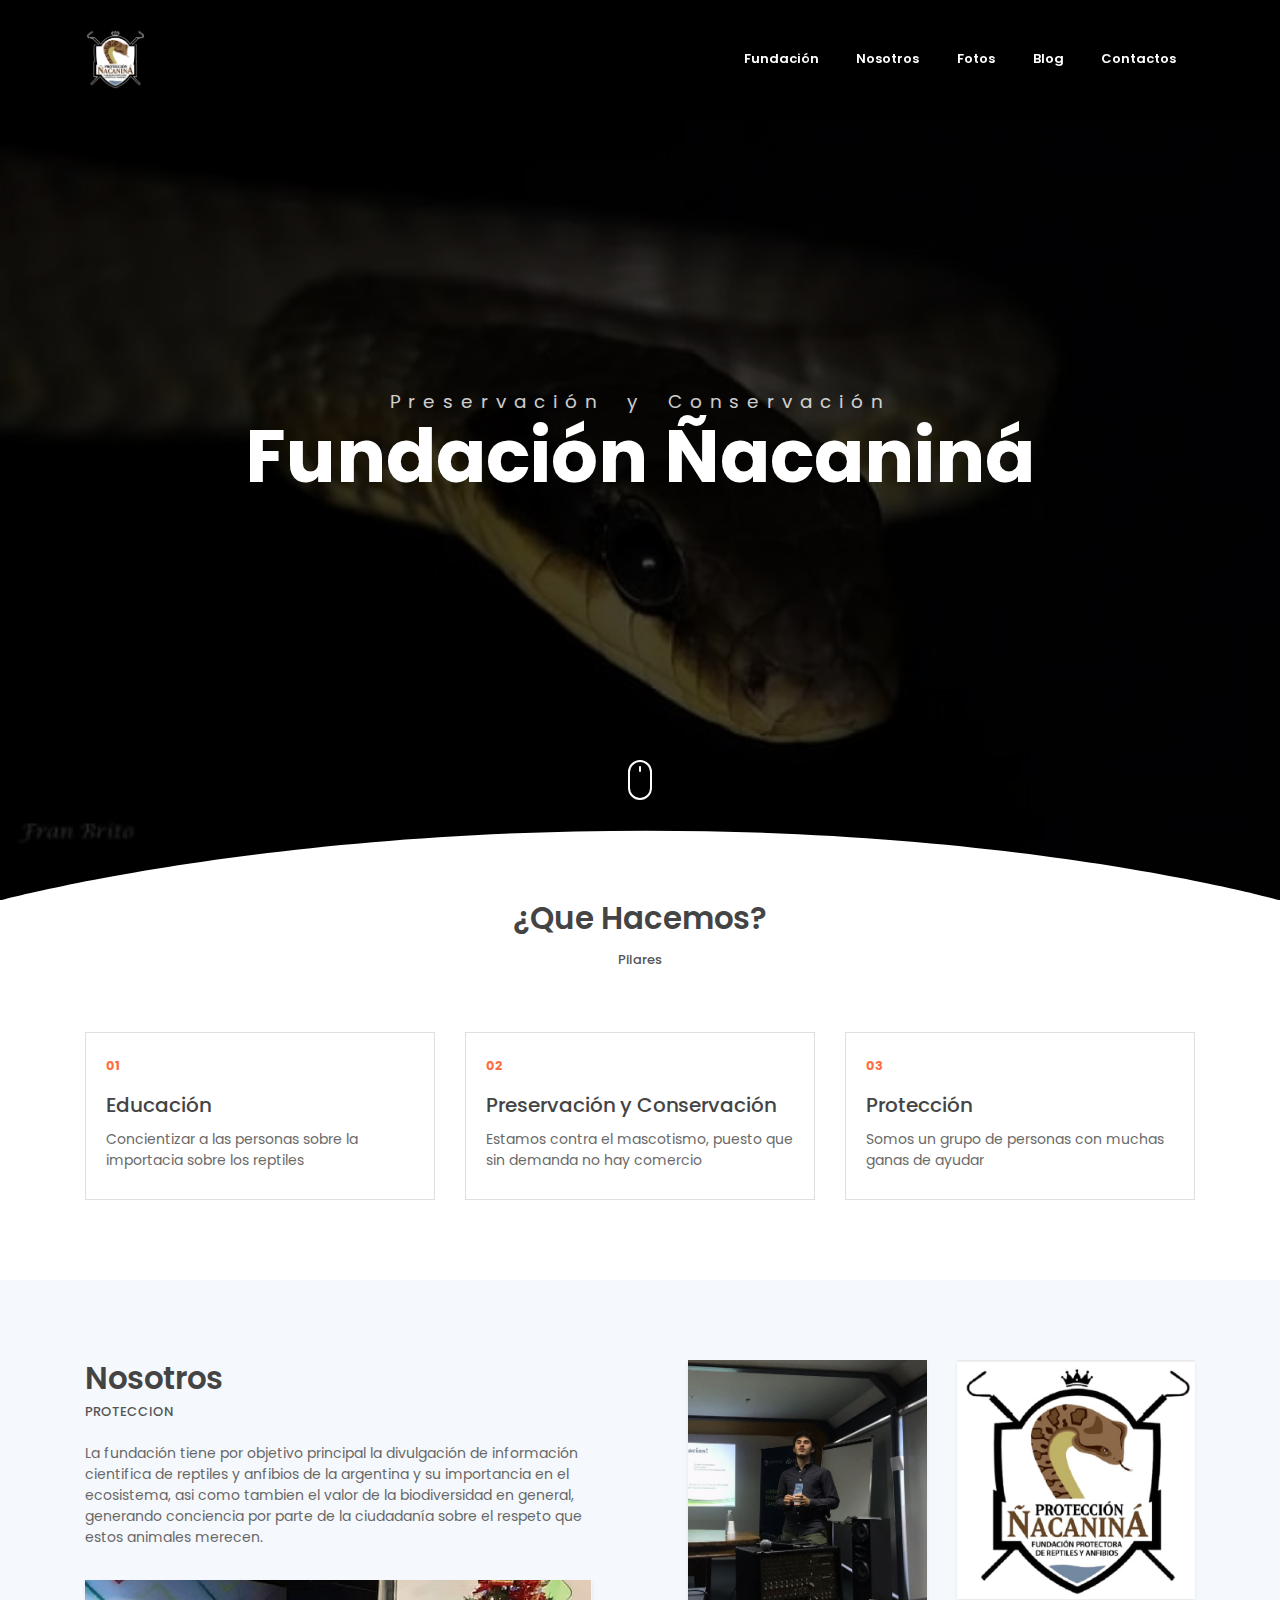
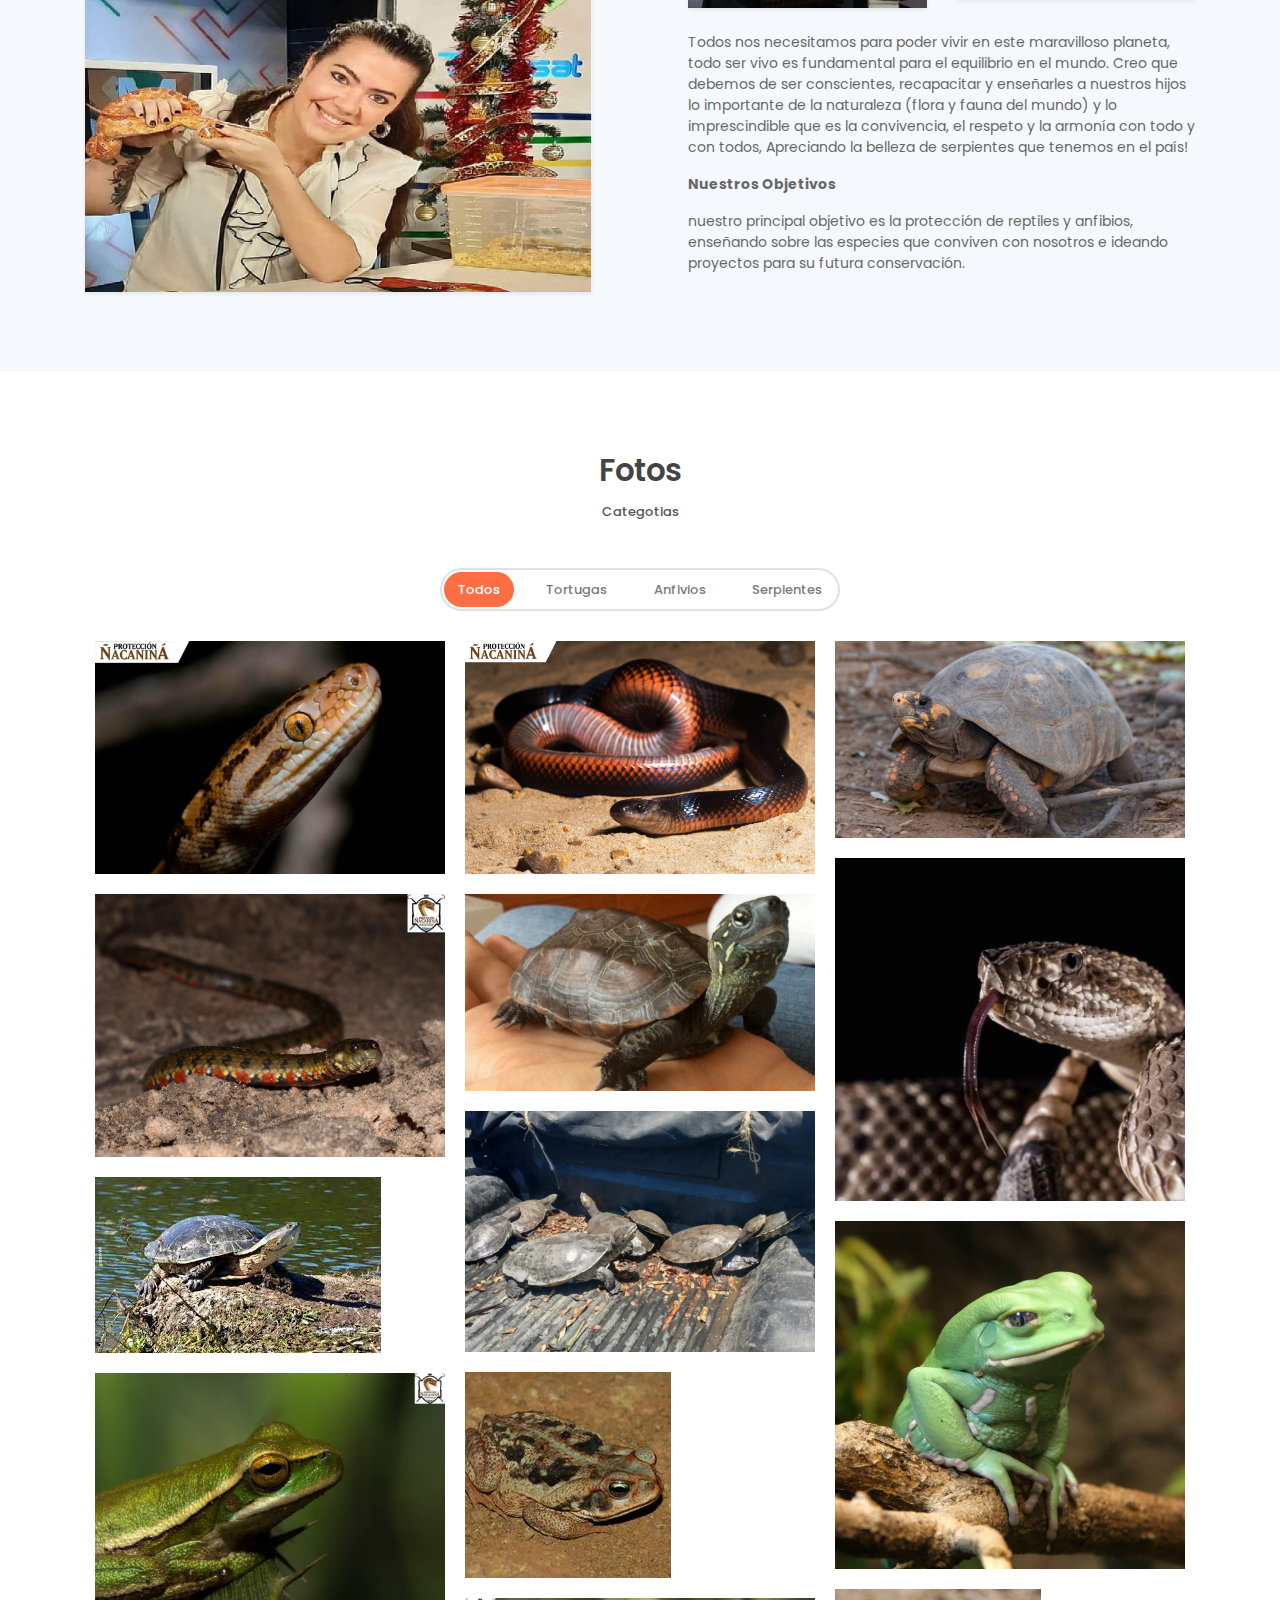
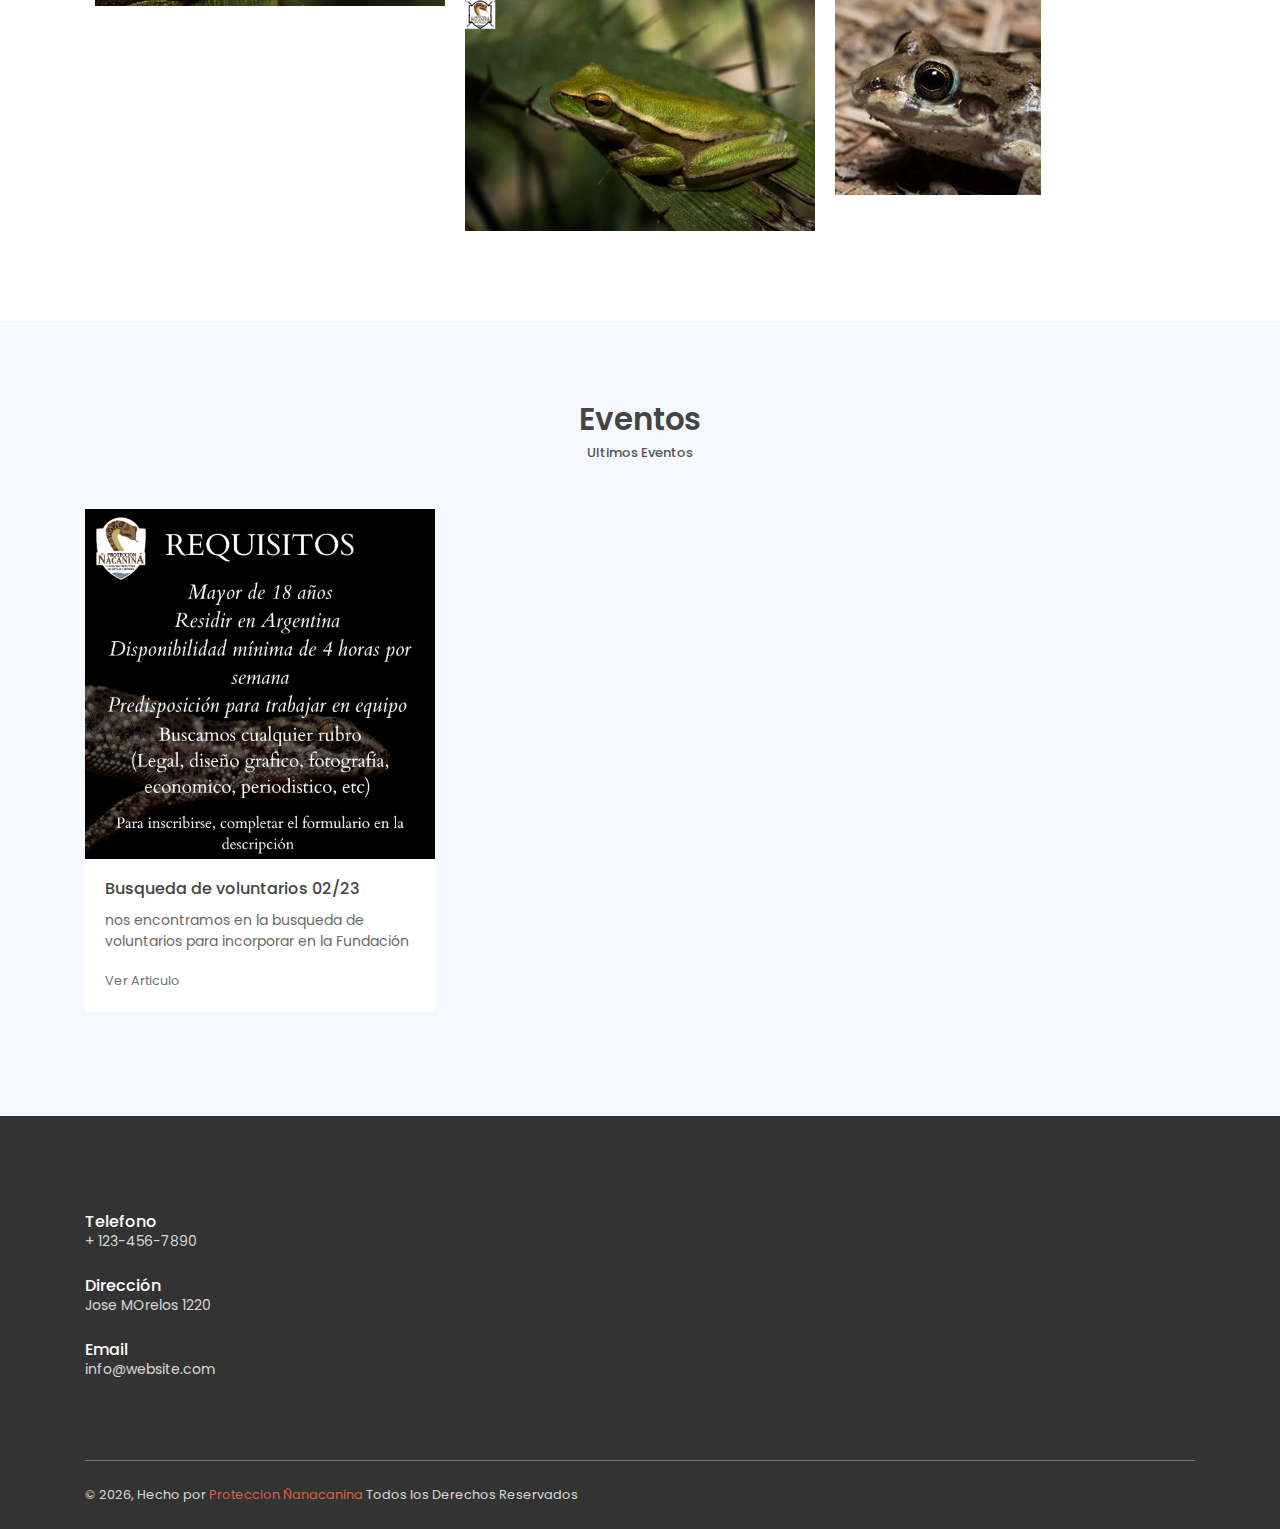
==== public_html/index.html @ 136ec4d6 "first commit" ====
<!DOCTYPE html>
<html lang="en">
<head>
	<meta charset="utf-8">
    <meta name="viewport" content="width=device-width, initial-scale=1, shrink-to-fit=no">
    <meta name="description" content="Start your development with LeadMark landing page.">
    <meta name="author" content="Devcrud">
    <title>Fundación Ñacanina</title>
    <!-- font icons -->
    <link rel="stylesheet" href="assets/vendors/themify-icons/css/themify-icons.css">
    <!-- Bootstrap + LeadMark main styles -->
	<link rel="stylesheet" href="assets/css/leadmark.css">
</head>
<body data-spy="scroll" data-target=".navbar" data-offset="40" id="home">

    <!-- page Navigation -->
    <nav class="navbar custom-navbar navbar-expand-md navbar-light fixed-top" data-spy="affix" data-offset-top="10">
        <div class="container">
            <a class="navbar-brand" href="#">
                <img src="assets/imgs/logonavbar.png" alt="" style="font-size:200px;">
            </a>
            <button class="navbar-toggler ml-auto" type="button" data-toggle="collapse" data-target="#navbarSupportedContent" aria-controls="navbarSupportedContent" aria-expanded="false" aria-label="Toggle navigation">
                <span class="navbar-toggler-icon"></span>
            </button>
            <div class="collapse navbar-collapse" id="navbarSupportedContent">
                <ul class="navbar-nav ml-auto">                     
                    <li class="nav-item">
                        <a class="nav-link" href="#service">Fundación</a>
                    </li>
                    <li class="nav-item">
                        <a class="nav-link" href="#about">Nosotros</a>
                    </li>
                    <li class="nav-item">
                        <a class="nav-link" href="#portfolio">Fotos</a>
                    </li>
                    <li class="nav-item">
                        <a class="nav-link" href="#blog">Blog</a>
                    </li>
                    <li class="nav-item">
                        <a class="nav-link" href="#contact">Contactos</a>
                    </li>
                    <!-- <li class="nav-item">
                        <a href="components.html" class="ml-4 nav-link btn btn-primary btn-sm rounded">Components</a>
                    </li> -->
                </ul>
            </div>
        </div>
    </nav>
    <!-- End Of Second Navigation -->

    <!-- Page Header -->
    <header class="header">
        <div class="overlay">
            <h1 class="subtitle">Preservación y Conservación</h1>
            <h1 class="title">Fundación Ñacaniná</h1>  
        </div>  
        <div class="shape">
            <svg viewBox="0 0 1500 200">
                <path d="m 0,240 h 1500.4828 v -71.92164 c 0,0 -286.2763,-81.79324 -743.19024,-81.79324 C 300.37862,86.28512 0,168.07836 0,168.07836 Z"/>
            </svg>
        </div>  
        <div class="mouse-icon"><div class="wheel"></div></div>
    </header>
    <!-- End Of Page Header -->

    <!-- Service Section -->
    <section  id="service" class="section pt-0">
        <div class="container">
            <h6 class="section-title text-center">¿Que Hacemos? </h6>
            <h6 class="section-subtitle text-center mb-5 pb-3">Pilares</h6>

            <div class="row">
                <div class="col-md-4">
                    <div class="card mb-4 mb-md-0">
                        <div class="card-body">
                            <small class="text-primary font-weight-bold">01</small>
                            <h5 class="card-title mt-3"> Educación <h5>
                            <p class="mb-0">Concientizar a las personas sobre la importacia sobre los reptiles</p>
                        </div>
                    </div>
                </div>
                <div class="col-md-4">
                    <div class="card mb-4 mb-md-0">
                        <div class="card-body">
                            <small class="text-primary font-weight-bold">02</small>
                            <h5 class="card-title mt-3">Preservación y Conservación<h5>
                            <p class="mb-0">Estamos contra el mascotismo, puesto que sin demanda no hay comercio</p>
                        </div>
                    </div>
                </div>
                <div class="col-md-4">
                    <div class="card mb-4 mb-md-0">
                        <div class="card-body">
                            <small class="text-primary font-weight-bold">03</small>
                            <h5 class="card-title mt-3">Protección<h5>
                            <p class="mb-0">Somos un grupo de personas con muchas ganas de ayudar</p>
                        </div>
                    </div>
                </div>              
            </div>
        </div>
    </section>
    <!-- End OF Service Section -->

    <!-- About Section -->
    <section class="section" id="about">
        <div class="container">
            <div class="row justify-content-between">
                <div class="col-md-6 pr-md-5 mb-4 mb-md-0">
                    <h6 class="section-title mb-0">Nosotros</h6>
                    <h6 class="section-subtitle mb-4">PROTECCION</h6>
                    <p >La fundación tiene por objetivo principal la divulgación de información cientifica de reptiles y anfibios de la argentina y su importancia en el ecosistema, asi como tambien el valor de la biodiversidad en general, generando conciencia por parte de la ciudadanía sobre el respeto que estos animales merecen. </p>
                    <img src="assets/imgs/1.png" alt="" class="w-100 mt-3 shadow-sm">
                </div>
                <div class="col-md-6 pl-md-5">
                    <div class="row">
                        <div class="col-6">
                            <img src="assets/imgs/2.png" alt="" class="w-100 shadow-sm">
                        </div>
                        <div class="col-6">
                            <img src="assets/imgs/3.jpg" alt="" class="w-100 shadow-sm">
                        </div>
                        <div class="col-12 mt-4">
                            <p>Todos nos necesitamos para poder vivir en este maravilloso planeta, todo ser vivo es fundamental para el equilibrio en el mundo. Creo que debemos de ser conscientes, recapacitar y enseñarles a nuestros hijos lo importante de la naturaleza (flora y fauna del mundo) y lo imprescindible que es la convivencia, el respeto y la armonía con todo y con todos, Apreciando la belleza de serpientes que tenemos en el país! </p>
                            <p><b>Nuestros Objetivos</b><br>
                            </p>
                            <p>nuestro principal objetivo es la protección de reptiles y anfibios, enseñando sobre las especies que conviven con nosotros e ideando proyectos para su futura conservación.</p>
                        </div>
                    </div>
                </div>
            </div>              
        </div>
    </section>
    <!-- End OF About Section -->

    <!-- Portfolio Section -->
    <section id="portfolio" class="section portfolio-section">
        <div class="container">
            <h6 class="section-title text-center">Fotos</h6>
            <h6 class="section-subtitle mb-5 text-center">Categotias</h6>
            <div class="filters">
                <a href="#" data-filter=".new" class="active">
                    Todos
                </a>
                <a href="#" data-filter=".advertising">
                    Tortugas
                </a>
                <a href="#" data-filter=".branding">
                    Anfivios
                </a>
                <a href="#" data-filter=".serpientes">
                    Serpientes
                </a>
            </div>
            <div class="portfolio-container"> 
                <div class="col-md-6 col-lg-4 serpientes new">
                    <div class="portfolio-item">
                        <img src="assets/imgs/web-1.jpg" class="img-fluid" alt="Download free bootstrap 4 admin dashboard, free boootstrap 4 templates">
                        <div class="content-holder">
                            <a class="img-popup" href="assets/imgs/web-1.jpg"></a>
                            <div class="text-holder">
                                <h6 class="title">Nombre</h6>
                                <p class="subtitle">Breve Descripción</p>
                            </div>
                        </div>   
                    </div>             
                </div>
                <div class="col-md-6 col-lg-4 serpientes new">
                    <div class="portfolio-item">
                        <img src="assets/imgs/web-2.jpg" class="img-fluid" alt="Download free bootstrap 4 admin dashboard, free boootstrap 4 templates">
                        <div class="content-holder">
                            <a class="img-popup" href="assets/imgs/web-2.jpg"></a>
                            <div class="text-holder">
                                <h6 class="title">Nombre</h6>
                                <p class="subtitle">Breve Descripción</p>
                            </div>
                        </div> 
                    </div>                         
                </div>
                <div class="col-md-6 col-lg-4 advertising new">
                    <div class="portfolio-item">
                        <img src="assets/imgs/advertising-2.jpg" class="img-fluid" alt="Download free bootstrap 4 admin dashboard, free boootstrap 4 templates">                         
                        <div class="content-holder">
                            <a class="img-popup" href="assets/imgs/advertising-2.jpg"></a>
                            <div class="text-holder">
                                <h6 class="title">Nombre</h6>
                                <p class="subtitle">Breve Descripción</p>
                            </div>
                        </div>    
                    </div>              
                </div> 
                <div class="col-md-6 col-lg-4 serpientes new">
                    <div class="portfolio-item">
                        <img src="assets/imgs/web-4.jpg" class="img-fluid" alt="Download free bootstrap 4 admin dashboard, free boootstrap 4 templates">
                        <div class="content-holder">
                            <a class="img-popup" href="assets/imgs/web-4.jpg"></a>
                            <div class="text-holder">
                                <h6 class="title">Nombre</h6>
                                <p class="subtitle">Breve Descripcion</p>
                            </div>
                        </div>
                    </div>                                                     
                </div>

                <div class="col-md-6 col-lg-4 advertising new"> 
                    <div class="portfolio-item">
                        <img src="assets/imgs/advertising-1.jpg" class="img-fluid" alt="Download free bootstrap 4 admin dashboard, free boootstrap 4 templates">                               
                        <div class="content-holder">
                            <a class="img-popup" href="assets/imgs/advertising-1.jpg"></a>
                            <div class="text-holder">
                                <h6 class="title">Nombre</h6>
                                <p class="subtitle">Breve Descripcion</p>
                            </div>
                        </div>
                    </div>                                                       
                </div> 
                <div class="col-md-6 col-lg-4 serpientes new">
                    <div class="portfolio-item">
                        <img src="assets/imgs/web-3.jpg" class="img-fluid" alt="Download free bootstrap 4 admin dashboard, free boootstrap 4 templates">  
                       <div class="content-holder">
                            <a class="img-popup" href="assets/imgs/web-3.jpg"></a>
                            <div class="text-holder">
                                <h6 class="title">Nombre</h6>
                                <p class="subtitle">Breve Descripcion</p>
                            </div>
                        </div>
                    </div>                                                     
                </div>
                <div class="col-md-6 col-lg-4 advertising new">
                    <div class="portfolio-item">
                        <img src="assets/imgs/advertising-3.jpg" class="img-fluid" alt="Download free bootstrap 4 admin dashboard, free boootstrap 4 templates">       
                       <div class="content-holder">
                            <a class="img-popup" href="assets/imgs/advertising-3.jpg"></a>
                            <div class="text-holder">
                                <h6 class="title">Nombre</h6>
                                <p class="subtitle">Breve Descripcion</p>
                            </div>
                        </div>
                    </div>                                                       
                </div> 
                <div class="col-md-6 col-lg-4 advertising new"> 
                    <div class="portfolio-item">
                        <img src="assets/imgs/advertising-4.jpg" class="img-fluid" alt="Download free bootstrap 4 admin dashboard, free boootstrap 4 templates">            
                        <div class="content-holder">
                            <a class="img-popup" href="assets/imgs/advertising-4.jpg"></a>
                            <div class="text-holder">
                                <h6 class="title">Nombre</h6>
                                <p class="subtitle">Breve Descripcion</p>
                            </div>
                        </div>
                    </div>
                            
                </div> 
                <div class="col-md-6 col-lg-4 branding new">
                    <div class="portfolio-item">
                        <img src="assets/imgs/branding-1.jpg" class="img-fluid" alt="Download free bootstrap 4 admin dashboard, free boootstrap 4 templates">                        
                        <div class="content-holder">
                            <a class="img-popup" href="assets/imgs/branding-1.jpg"></a>
                            <div class="text-holder">
                                <h6 class="title">Nombre</h6>
                                <p class="subtitle">Breve Descripcion</p>
                            </div>
                        </div> 
                    </div>
                </div> 
                <div class="col-md-6 col-lg-4 branding new">
                    <div class="portfolio-item">
                        <img src="assets/imgs/branding-2.jpg" class="img-fluid" alt="Download free bootstrap 4 admin dashboard, free boootstrap 4 templates">  
                        <div class="content-holder">
                            <a class="img-popup" href="assets/imgs/branding-2.jpg"></a>
                            <div class="text-holder">
                                <h6 class="title">Nombre</h6>
                                <p class="subtitle">Breve Descripcion</p>
                            </div>
                        </div>
                    </div>                                                     
                </div> 
                <div class="col-md-6 col-lg-4 branding new">
                    <div class="portfolio-item">
                        <img src="assets/imgs/branding-3.jpg" class="img-fluid" alt="Download free bootstrap 4 admin dashboard, free boootstrap 4 templates">   
                        <div class="content-holder">
                            <a class="img-popup" href="assets/imgs/branding-3.jpg"></a>
                            <div class="text-holder">
                                <h6 class="title">Nombre</h6>
                                <p class="subtitle">Breve Descripcion</p>
                            </div>
                        </div>
                    </div>                                                    
                </div> 
                <div class="col-md-6 col-lg-4 branding new">
                    <div class="portfolio-item">
                        <img src="assets/imgs/branding-4.jpg" class="img-fluid" alt="Download free bootstrap 4 admin dashboard, free boootstrap 4 templates">                      
                        <div class="content-holder">
                            <a class="img-popup" href="assets/imgs/branding-4.jpg"></a>
                            <div class="text-holder">
                                <h6 class="title">Nombre</h6>
                                <p class="subtitle">Breve Descripcion</p>
                            </div>
                        </div>
                    </div>                                                      
                </div> 
                <div class="col-md-6 col-lg-4 branding new">
                    <div class="portfolio-item">
                        <img src="assets/imgs/branding-5.jpg" class="img-fluid" alt="Download free bootstrap 4 admin dashboard, free boootstrap 4 templates">          
                        <div class="content-holder">
                            <a class="img-popup" href="assets/imgs/branding-5.jpg"></a>
                            <div class="text-holder">
                                <h6 class="title">Nombre</h6>
                                <p class="subtitle">Breve Descripcion</p>
                            </div>
                        </div>
                    </div>                                                   
                </div>
            </div>   
        </div>            
    </section>
    <!-- End of portfolio section -->

    <!-- Blog Section -->
    <section class="section" id="blog">
        <div class="container">
            <h6 class="section-title mb-0 text-center">Eventos</h6>
            <h6 class="section-subtitle mb-5 text-center">Ultimos Eventos</h6>

            <div class="row">
                <div class="col-md-4">
                    <div class="card border-0 mb-4">
                        <img src="assets/imgs/blog-1.jpg" alt="" class="card-img-top w-100">
                        <div class="card-body">                         
                            <h6 class="card-title">Busqueda de voluntarios 02/23</h6>
                            <p>nos encontramos en la busqueda de voluntarios para incorporar en la Fundación</p>
                            <a href="blog1.html" class="small text-muted">Ver Articulo</a>
                        </div>
                    </div>
                </div>
                <!-- <div class="col-md-4">
                    <div class="card border-0 mb-4">
                        <img src="assets/imgs/blog-2.jpg" alt="" class="card-img-top w-100">
                        <div class="card-body">                         
                            <h6 class="card-title"> Harum Quae Porro</h5>
                            <p>Fuga quae ratione inventore Perferendis porro.</p>
                            <a href="javascript:void(0)" class="small text-muted">Go To The Article</a>
                        </div>
                    </div>
                </div>
                <div class="col-md-4">
                    <div class="card border-0 mb-4">
                        <img src="assets/imgs/blog-3.jpg" alt="" class="card-img-top w-100">
                        <div class="card-body">                         
                            <h6 class="card-title">Qui optio neque alias</h6>
                            <p>Fuga quae ratione inventore Perferendis porro.</p>
                            <a href="javascript:void(0)" class="small text-muted">Go To The Article</a>
                        </div>
                    </div>
                </div> -->
            </div>
        </div>
    </section>
    <!-- End of Blog Section -->

    <!-- Testmonial Section -->
    
    <!-- End of Testmonial Section -->

    <!-- Contact Section -->
    <section id="contact" class="section has-img-bg pb-0">
        <div class="container">
            <div class="row align-items-center">
                <div class="col-md-5 my-3">
                    <h6 class="mb-0">Telefono</h6>
                    <p class="mb-4">+ 123-456-7890</p>

                    <h6 class="mb-0">Dirección</h6>
                    <p class="mb-4">Jose MOrelos 1220</p>

                    <h6 class="mb-0">Email</h6>
                    <p class="mb-0">info@website.com</p>
                    <p></p>
                </div>
                <!-- <div class="col-md-7">
                    <form>
                        <h4 class="mb-4">Drop Us A Line</h4>
                        <div class="form-row">
                            <div class="form-group col-sm-4">
                                <input type="text" class="form-control text-white rounded-0 bg-transparent" name="name" placeholder="Name">
                            </div>
                            <div class="form-group col-sm-4">
                                <input type="email" class="form-control text-white rounded-0 bg-transparent" name="Email" placeholder="Email">
                            </div>
                            <div class="form-group col-sm-4">
                                <input type="text" class="form-control text-white rounded-0 bg-transparent" name="subject" placeholder="Subject">
                            </div>
                            <div class="form-group col-12">
                                <textarea name="message" id="" cols="30" rows="4" class="form-control text-white rounded-0 bg-transparent" placeholder="Message"></textarea>

                            </div>
                            <div class="form-group col-12 mb-0">
                                <button type="submit" class="btn btn-primary rounded w-md mt-3">Send</button>
                            </div>                          
                        </div>                          
                    </form>
                </div> -->
            </div>
            <!-- Page Footer -->
            <footer class="mt-5 py-4 border-top border-secondary">
                <p class="mb-0 small">&copy; <script>document.write(new Date().getFullYear())</script>, Hecho por <a href="" target="_blank">Proteccion Ñanacanina</a>   Todos los Derechos Reservados  </p>     
            </footer>
            <!-- End of Page Footer -->  
        </div>
    </section>
	
	<!-- core  -->
    <script src="assets/vendors/jquery/jquery-3.4.1.js"></script>
    <script src="assets/vendors/bootstrap/bootstrap.bundle.js"></script>

    <!-- bootstrap 3 affix -->
	<script src="assets/vendors/bootstrap/bootstrap.affix.js"></script>

    <!-- Isotope -->
    <script src="assets/vendors/isotope/isotope.pkgd.js"></script>

    <!-- LeadMark js -->
    <script src="assets/js/leadmark.js"></script>

</body>
</html>
---- public_html/assets/vendors/themify-icons/css/themify-icons.css ----
@font-face {
	font-family: 'themify';
	src:url("../fonts/themify.eot?-fvbane");
	src:url("../fonts/themify.eot?#iefix-fvbane") format("embedded-opentype"),
		url("../fonts/themify.woff?-fvbane") format("woff"),
		url("../fonts/themify.ttf?-fvbane") format("truetype"),
		url("../fonts/themify.svg?-fvbane#themify") format("svg");
	font-weight: normal;
	font-style: normal;
}

[class^="ti-"], [class*=" ti-"] {
	font-family: 'themify';
	speak: none;
	font-style: normal;
	font-weight: normal;
	font-variant: normal;
	text-transform: none;
	line-height: 1;

	/* Better Font Rendering =========== */
	-webkit-font-smoothing: antialiased;
	-moz-osx-font-smoothing: grayscale;
}

.ti-wand:before {
	content: "\e600";
}
.ti-volume:before {
	content: "\e601";
}
.ti-user:before {
	content: "\e602";
}
.ti-unlock:before {
	content: "\e603";
}
.ti-unlink:before {
	content: "\e604";
}
.ti-trash:before {
	content: "\e605";
}
.ti-thought:before {
	content: "\e606";
}
.ti-target:before {
	content: "\e607";
}
.ti-tag:before {
	content: "\e608";
}
.ti-tablet:before {
	content: "\e609";
}
.ti-star:before {
	content: "\e60a";
}
.ti-spray:before {
	content: "\e60b";
}
.ti-signal:before {
	content: "\e60c";
}
.ti-shopping-cart:before {
	content: "\e60d";
}
.ti-shopping-cart-full:before {
	content: "\e60e";
}
.ti-settings:before {
	content: "\e60f";
}
.ti-search:before {
	content: "\e610";
}
.ti-zoom-in:before {
	content: "\e611";
}
.ti-zoom-out:before {
	content: "\e612";
}
.ti-cut:before {
	content: "\e613";
}
.ti-ruler:before {
	content: "\e614";
}
.ti-ruler-pencil:before {
	content: "\e615";
}
.ti-ruler-alt:before {
	content: "\e616";
}
.ti-bookmark:before {
	content: "\e617";
}
.ti-bookmark-alt:before {
	content: "\e618";
}
.ti-reload:before {
	content: "\e619";
}
.ti-plus:before {
	content: "\e61a";
}
.ti-pin:before {
	content: "\e61b";
}
.ti-pencil:before {
	content: "\e61c";
}
.ti-pencil-alt:before {
	content: "\e61d";
}
.ti-paint-roller:before {
	content: "\e61e";
}
.ti-paint-bucket:before {
	content: "\e61f";
}
.ti-na:before {
	content: "\e620";
}
.ti-mobile:before {
	content: "\e621";
}
.ti-minus:before {
	content: "\e622";
}
.ti-medall:before {
	content: "\e623";
}
.ti-medall-alt:before {
	content: "\e624";
}
.ti-marker:before {
	content: "\e625";
}
.ti-marker-alt:before {
	content: "\e626";
}
.ti-arrow-up:before {
	content: "\e627";
}
.ti-arrow-right:before {
	content: "\e628";
}
.ti-arrow-left:before {
	content: "\e629";
}
.ti-arrow-down:before {
	content: "\e62a";
}
.ti-lock:before {
	content: "\e62b";
}
.ti-location-arrow:before {
	content: "\e62c";
}
.ti-link:before {
	content: "\e62d";
}
.ti-layout:before {
	content: "\e62e";
}
.ti-layers:before {
	content: "\e62f";
}
.ti-layers-alt:before {
	content: "\e630";
}
.ti-key:before {
	content: "\e631";
}
.ti-import:before {
	content: "\e632";
}
.ti-image:before {
	content: "\e633";
}
.ti-heart:before {
	content: "\e634";
}
.ti-heart-broken:before {
	content: "\e635";
}
.ti-hand-stop:before {
	content: "\e636";
}
.ti-hand-open:before {
	content: "\e637";
}
.ti-hand-drag:before {
	content: "\e638";
}
.ti-folder:before {
	content: "\e639";
}
.ti-flag:before {
	content: "\e63a";
}
.ti-flag-alt:before {
	content: "\e63b";
}
.ti-flag-alt-2:before {
	content: "\e63c";
}
.ti-eye:before {
	content: "\e63d";
}
.ti-export:before {
	content: "\e63e";
}
.ti-exchange-vertical:before {
	content: "\e63f";
}
.ti-desktop:before {
	content: "\e640";
}
.ti-cup:before {
	content: "\e641";
}
.ti-crown:before {
	content: "\e642";
}
.ti-comments:before {
	content: "\e643";
}
.ti-comment:before {
	content: "\e644";
}
.ti-comment-alt:before {
	content: "\e645";
}
.ti-close:before {
	content: "\e646";
}
.ti-clip:before {
	content: "\e647";
}
.ti-angle-up:before {
	content: "\e648";
}
.ti-angle-right:before {
	content: "\e649";
}
.ti-angle-left:before {
	content: "\e64a";
}
.ti-angle-down:before {
	content: "\e64b";
}
.ti-check:before {
	content: "\e64c";
}
.ti-check-box:before {
	content: "\e64d";
}
.ti-camera:before {
	content: "\e64e";
}
.ti-announcement:before {
	content: "\e64f";
}
.ti-brush:before {
	content: "\e650";
}
.ti-briefcase:before {
	content: "\e651";
}
.ti-bolt:before {
	content: "\e652";
}
.ti-bolt-alt:before {
	content: "\e653";
}
.ti-blackboard:before {
	content: "\e654";
}
.ti-bag:before {
	content: "\e655";
}
.ti-move:before {
	content: "\e656";
}
.ti-arrows-vertical:before {
	content: "\e657";
}
.ti-arrows-horizontal:before {
	content: "\e658";
}
.ti-fullscreen:before {
	content: "\e659";
}
.ti-arrow-top-right:before {
	content: "\e65a";
}
.ti-arrow-top-left:before {
	content: "\e65b";
}
.ti-arrow-circle-up:before {
	content: "\e65c";
}
.ti-arrow-circle-right:before {
	content: "\e65d";
}
.ti-arrow-circle-left:before {
	content: "\e65e";
}
.ti-arrow-circle-down:before {
	content: "\e65f";
}
.ti-angle-double-up:before {
	content: "\e660";
}
.ti-angle-double-right:before {
	content: "\e661";
}
.ti-angle-double-left:before {
	content: "\e662";
}
.ti-angle-double-down:before {
	content: "\e663";
}
.ti-zip:before {
	content: "\e664";
}
.ti-world:before {
	content: "\e665";
}
.ti-wheelchair:before {
	content: "\e666";
}
.ti-view-list:before {
	content: "\e667";
}
.ti-view-list-alt:before {
	content: "\e668";
}
.ti-view-grid:before {
	content: "\e669";
}
.ti-uppercase:before {
	content: "\e66a";
}
.ti-upload:before {
	content: "\e66b";
}
.ti-underline:before {
	content: "\e66c";
}
.ti-truck:before {
	content: "\e66d";
}
.ti-timer:before {
	content: "\e66e";
}
.ti-ticket:before {
	content: "\e66f";
}
.ti-thumb-up:before {
	content: "\e670";
}
.ti-thumb-down:before {
	content: "\e671";
}
.ti-text:before {
	content: "\e672";
}
.ti-stats-up:before {
	content: "\e673";
}
.ti-stats-down:before {
	content: "\e674";
}
.ti-split-v:before {
	content: "\e675";
}
.ti-split-h:before {
	content: "\e676";
}
.ti-smallcap:before {
	content: "\e677";
}
.ti-shine:before {
	content: "\e678";
}
.ti-shift-right:before {
	content: "\e679";
}
.ti-shift-left:before {
	content: "\e67a";
}
.ti-shield:before {
	content: "\e67b";
}
.ti-notepad:before {
	content: "\e67c";
}
.ti-server:before {
	content: "\e67d";
}
.ti-quote-right:before {
	content: "\e67e";
}
.ti-quote-left:before {
	content: "\e67f";
}
.ti-pulse:before {
	content: "\e680";
}
.ti-printer:before {
	content: "\e681";
}
.ti-power-off:before {
	content: "\e682";
}
.ti-plug:before {
	content: "\e683";
}
.ti-pie-chart:before {
	content: "\e684";
}
.ti-paragraph:before {
	content: "\e685";
}
.ti-panel:before {
	content: "\e686";
}
.ti-package:before {
	content: "\e687";
}
.ti-music:before {
	content: "\e688";
}
.ti-music-alt:before {
	content: "\e689";
}
.ti-mouse:before {
	content: "\e68a";
}
.ti-mouse-alt:before {
	content: "\e68b";
}
.ti-money:before {
	content: "\e68c";
}
.ti-microphone:before {
	content: "\e68d";
}
.ti-menu:before {
	content: "\e68e";
}
.ti-menu-alt:before {
	content: "\e68f";
}
.ti-map:before {
	content: "\e690";
}
.ti-map-alt:before {
	content: "\e691";
}
.ti-loop:before {
	content: "\e692";
}
.ti-location-pin:before {
	content: "\e693";
}
.ti-list:before {
	content: "\e694";
}
.ti-light-bulb:before {
	content: "\e695";
}
.ti-Italic:before {
	content: "\e696";
}
.ti-info:before {
	content: "\e697";
}
.ti-infinite:before {
	content: "\e698";
}
.ti-id-badge:before {
	content: "\e699";
}
.ti-hummer:before {
	content: "\e69a";
}
.ti-home:before {
	content: "\e69b";
}
.ti-help:before {
	content: "\e69c";
}
.ti-headphone:before {
	content: "\e69d";
}
.ti-harddrives:before {
	content: "\e69e";
}
.ti-harddrive:before {
	content: "\e69f";
}
.ti-gift:before {
	content: "\e6a0";
}
.ti-game:before {
	content: "\e6a1";
}
.ti-filter:before {
	content: "\e6a2";
}
.ti-files:before {
	content: "\e6a3";
}
.ti-file:before {
	content: "\e6a4";
}
.ti-eraser:before {
	content: "\e6a5";
}
.ti-envelope:before {
	content: "\e6a6";
}
.ti-download:before {
	content: "\e6a7";
}
.ti-direction:before {
	content: "\e6a8";
}
.ti-direction-alt:before {
	content: "\e6a9";
}
.ti-dashboard:before {
	content: "\e6aa";
}
.ti-control-stop:before {
	content: "\e6ab";
}
.ti-control-shuffle:before {
	content: "\e6ac";
}
.ti-control-play:before {
	content: "\e6ad";
}
.ti-control-pause:before {
	content: "\e6ae";
}
.ti-control-forward:before {
	content: "\e6af";
}
.ti-control-backward:before {
	content: "\e6b0";
}
.ti-cloud:before {
	content: "\e6b1";
}
.ti-cloud-up:before {
	content: "\e6b2";
}
.ti-cloud-down:before {
	content: "\e6b3";
}
.ti-clipboard:before {
	content: "\e6b4";
}
.ti-car:before {
	content: "\e6b5";
}
.ti-calendar:before {
	content: "\e6b6";
}
.ti-book:before {
	content: "\e6b7";
}
.ti-bell:before {
	content: "\e6b8";
}
.ti-basketball:before {
	content: "\e6b9";
}
.ti-bar-chart:before {
	content: "\e6ba";
}
.ti-bar-chart-alt:before {
	content: "\e6bb";
}
.ti-back-right:before {
	content: "\e6bc";
}
.ti-back-left:before {
	content: "\e6bd";
}
.ti-arrows-corner:before {
	content: "\e6be";
}
.ti-archive:before {
	content: "\e6bf";
}
.ti-anchor:before {
	content: "\e6c0";
}
.ti-align-right:before {
	content: "\e6c1";
}
.ti-align-left:before {
	content: "\e6c2";
}
.ti-align-justify:before {
	content: "\e6c3";
}
.ti-align-center:before {
	content: "\e6c4";
}
.ti-alert:before {
	content: "\e6c5";
}
.ti-alarm-clock:before {
	content: "\e6c6";
}
.ti-agenda:before {
	content: "\e6c7";
}
.ti-write:before {
	content: "\e6c8";
}
.ti-window:before {
	content: "\e6c9";
}
.ti-widgetized:before {
	content: "\e6ca";
}
.ti-widget:before {
	content: "\e6cb";
}
.ti-widget-alt:before {
	content: "\e6cc";
}
.ti-wallet:before {
	content: "\e6cd";
}
.ti-video-clapper:before {
	content: "\e6ce";
}
.ti-video-camera:before {
	content: "\e6cf";
}
.ti-vector:before {
	content: "\e6d0";
}
.ti-themify-logo:before {
	content: "\e6d1";
}
.ti-themify-favicon:before {
	content: "\e6d2";
}
.ti-themify-favicon-alt:before {
	content: "\e6d3";
}
.ti-support:before {
	content: "\e6d4";
}
.ti-stamp:before {
	content: "\e6d5";
}
.ti-split-v-alt:before {
	content: "\e6d6";
}
.ti-slice:before {
	content: "\e6d7";
}
.ti-shortcode:before {
	content: "\e6d8";
}
.ti-shift-right-alt:before {
	content: "\e6d9";
}
.ti-shift-left-alt:before {
	content: "\e6da";
}
.ti-ruler-alt-2:before {
	content: "\e6db";
}
.ti-receipt:before {
	content: "\e6dc";
}
.ti-pin2:before {
	content: "\e6dd";
}
.ti-pin-alt:before {
	content: "\e6de";
}
.ti-pencil-alt2:before {
	content: "\e6df";
}
.ti-palette:before {
	content: "\e6e0";
}
.ti-more:before {
	content: "\e6e1";
}
.ti-more-alt:before {
	content: "\e6e2";
}
.ti-microphone-alt:before {
	content: "\e6e3";
}
.ti-magnet:before {
	content: "\e6e4";
}
.ti-line-double:before {
	content: "\e6e5";
}
.ti-line-dotted:before {
	content: "\e6e6";
}
.ti-line-dashed:before {
	content: "\e6e7";
}
.ti-layout-width-full:before {
	content: "\e6e8";
}
.ti-layout-width-default:before {
	content: "\e6e9";
}
.ti-layout-width-default-alt:before {
	content: "\e6ea";
}
.ti-layout-tab:before {
	content: "\e6eb";
}
.ti-layout-tab-window:before {
	content: "\e6ec";
}
.ti-layout-tab-v:before {
	content: "\e6ed";
}
.ti-layout-tab-min:before {
	content: "\e6ee";
}
.ti-layout-slider:before {
	content: "\e6ef";
}
.ti-layout-slider-alt:before {
	content: "\e6f0";
}
.ti-layout-sidebar-right:before {
	content: "\e6f1";
}
.ti-layout-sidebar-none:before {
	content: "\e6f2";
}
.ti-layout-sidebar-left:before {
	content: "\e6f3";
}
.ti-layout-placeholder:before {
	content: "\e6f4";
}
.ti-layout-menu:before {
	content: "\e6f5";
}
.ti-layout-menu-v:before {
	content: "\e6f6";
}
.ti-layout-menu-separated:before {
	content: "\e6f7";
}
.ti-layout-menu-full:before {
	content: "\e6f8";
}
.ti-layout-media-right-alt:before {
	content: "\e6f9";
}
.ti-layout-media-right:before {
	content: "\e6fa";
}
.ti-layout-media-overlay:before {
	content: "\e6fb";
}
.ti-layout-media-overlay-alt:before {
	content: "\e6fc";
}
.ti-layout-media-overlay-alt-2:before {
	content: "\e6fd";
}
.ti-layout-media-left-alt:before {
	content: "\e6fe";
}
.ti-layout-media-left:before {
	content: "\e6ff";
}
.ti-layout-media-center-alt:before {
	content: "\e700";
}
.ti-layout-media-center:before {
	content: "\e701";
}
.ti-layout-list-thumb:before {
	content: "\e702";
}
.ti-layout-list-thumb-alt:before {
	content: "\e703";
}
.ti-layout-list-post:before {
	content: "\e704";
}
.ti-layout-list-large-image:before {
	content: "\e705";
}
.ti-layout-line-solid:before {
	content: "\e706";
}
.ti-layout-grid4:before {
	content: "\e707";
}
.ti-layout-grid3:before {
	content: "\e708";
}
.ti-layout-grid2:before {
	content: "\e709";
}
.ti-layout-grid2-thumb:before {
	content: "\e70a";
}
.ti-layout-cta-right:before {
	content: "\e70b";
}
.ti-layout-cta-left:before {
	content: "\e70c";
}
.ti-layout-cta-center:before {
	content: "\e70d";
}
.ti-layout-cta-btn-right:before {
	content: "\e70e";
}
.ti-layout-cta-btn-left:before {
	content: "\e70f";
}
.ti-layout-column4:before {
	content: "\e710";
}
.ti-layout-column3:before {
	content: "\e711";
}
.ti-layout-column2:before {
	content: "\e712";
}
.ti-layout-accordion-separated:before {
	content: "\e713";
}
.ti-layout-accordion-merged:before {
	content: "\e714";
}
.ti-layout-accordion-list:before {
	content: "\e715";
}
.ti-ink-pen:before {
	content: "\e716";
}
.ti-info-alt:before {
	content: "\e717";
}
.ti-help-alt:before {
	content: "\e718";
}
.ti-headphone-alt:before {
	content: "\e719";
}
.ti-hand-point-up:before {
	content: "\e71a";
}
.ti-hand-point-right:before {
	content: "\e71b";
}
.ti-hand-point-left:before {
	content: "\e71c";
}
.ti-hand-point-down:before {
	content: "\e71d";
}
.ti-gallery:before {
	content: "\e71e";
}
.ti-face-smile:before {
	content: "\e71f";
}
.ti-face-sad:before {
	content: "\e720";
}
.ti-credit-card:before {
	content: "\e721";
}
.ti-control-skip-forward:before {
	content: "\e722";
}
.ti-control-skip-backward:before {
	content: "\e723";
}
.ti-control-record:before {
	content: "\e724";
}
.ti-control-eject:before {
	content: "\e725";
}
.ti-comments-smiley:before {
	content: "\e726";
}
.ti-brush-alt:before {
	content: "\e727";
}
.ti-youtube:before {
	content: "\e728";
}
.ti-vimeo:before {
	content: "\e729";
}
.ti-twitter:before {
	content: "\e72a";
}
.ti-time:before {
	content: "\e72b";
}
.ti-tumblr:before {
	content: "\e72c";
}
.ti-skype:before {
	content: "\e72d";
}
.ti-share:before {
	content: "\e72e";
}
.ti-share-alt:before {
	content: "\e72f";
}
.ti-rocket:before {
	content: "\e730";
}
.ti-pinterest:before {
	content: "\e731";
}
.ti-new-window:before {
	content: "\e732";
}
.ti-microsoft:before {
	content: "\e733";
}
.ti-list-ol:before {
	content: "\e734";
}
.ti-linkedin:before {
	content: "\e735";
}
.ti-layout-sidebar-2:before {
	content: "\e736";
}
.ti-layout-grid4-alt:before {
	content: "\e737";
}
.ti-layout-grid3-alt:before {
	content: "\e738";
}
.ti-layout-grid2-alt:before {
	content: "\e739";
}
.ti-layout-column4-alt:before {
	content: "\e73a";
}
.ti-layout-column3-alt:before {
	content: "\e73b";
}
.ti-layout-column2-alt:before {
	content: "\e73c";
}
.ti-instagram:before {
	content: "\e73d";
}
.ti-google:before {
	content: "\e73e";
}
.ti-github:before {
	content: "\e73f";
}
.ti-flickr:before {
	content: "\e740";
}
.ti-facebook:before {
	content: "\e741";
}
.ti-dropbox:before {
	content: "\e742";
}
.ti-dribbble:before {
	content: "\e743";
}
.ti-apple:before {
	content: "\e744";
}
.ti-android:before {
	content: "\e745";
}
.ti-save:before {
	content: "\e746";
}
.ti-save-alt:before {
	content: "\e747";
}
.ti-yahoo:before {
	content: "\e748";
}
.ti-wordpress:before {
	content: "\e749";
}
.ti-vimeo-alt:before {
	content: "\e74a";
}
.ti-twitter-alt:before {
	content: "\e74b";
}
.ti-tumblr-alt:before {
	content: "\e74c";
}
.ti-trello:before {
	content: "\e74d";
}
.ti-stack-overflow:before {
	content: "\e74e";
}
.ti-soundcloud:before {
	content: "\e74f";
}
.ti-sharethis:before {
	content: "\e750";
}
.ti-sharethis-alt:before {
	content: "\e751";
}
.ti-reddit:before {
	content: "\e752";
}
.ti-pinterest-alt:before {
	content: "\e753";
}
.ti-microsoft-alt:before {
	content: "\e754";
}
.ti-linux:before {
	content: "\e755";
}
.ti-jsfiddle:before {
	content: "\e756";
}
.ti-joomla:before {
	content: "\e757";
}
.ti-html5:before {
	content: "\e758";
}
.ti-flickr-alt:before {
	content: "\e759";
}
.ti-email:before {
	content: "\e75a";
}
.ti-drupal:before {
	content: "\e75b";
}
.ti-dropbox-alt:before {
	content: "\e75c";
}
.ti-css3:before {
	content: "\e75d";
}
.ti-rss:before {
	content: "\e75e";
}
.ti-rss-alt:before {
	content: "\e75f";
}
---- public_html/assets/css/leadmark.css ----
@charset "UTF-8";
/*!
=========================================================
* LeadMark Landing page
=========================================================

* Copyright: 2019 DevCRUD (https://devcrud.com)
* Licensed: (https://devcrud.com/licenses)
* Coded by www.devcrud.com

=========================================================

* The above copyright notice and this permission notice shall be included in all copies or substantial portions of the Software.
*/
@import url("https://fonts.googleapis.com/css?family=Poppins:100,100i,200,200i,300,300i,400,400i,500,500i,600,600i,700,700i,800,800i,900,900i");
:root {
  --blue: #007bff;
  --indigo: #6610f2;
  --purple: #6f42c1;
  --pink: #e83e8c;
  --red: #eb4d4b;
  --orange: #fd7e14;
  --yellow: #EE5A24;
  --green: #6ab04c;
  --teal: #00cec9;
  --cyan: #1289A7;
  --white: #fff;
  --gray: #6c757d;
  --gray-dark: #1b1b1b;
  --primary: #ff6e42;
  --secondary: #6c757d;
  --success: #6ab04c;
  --info: #1289A7;
  --warning: #EE5A24;
  --danger: #eb4d4b;
  --light: #f8f9fa;
  --dark: #1b1b1b;
  --breakpoint-xs: 0;
  --breakpoint-sm: 576px;
  --breakpoint-md: 768px;
  --breakpoint-lg: 992px;
  --breakpoint-xl: 1200px;
  --font-family-sans-serif: "Poppins", sans-serif;
  --font-family-monospace: SFMono-Regular, Menlo, Monaco, Consolas, "Liberation Mono", "Courier New", monospace;
}

*,
*::before,
*::after {
  box-sizing: border-box;
}

html {
  font-family: sans-serif;
  line-height: 1.15;
  -webkit-text-size-adjust: 100%;
  -webkit-tap-highlight-color: rgba(0, 0, 0, 0);
}

article, aside, figcaption, figure, footer, header, hgroup, main, nav, section {
  display: block;
}

body {
  margin: 0;
  font-family: "Poppins", sans-serif;
  font-size: 1rem;
  font-weight: 400;
  line-height: 1.5;
  color: #444;
  text-align: left;
  background-color: #fff;
}

[tabindex="-1"]:focus {
  outline: 0 !important;
}

hr {
  box-sizing: content-box;
  height: 0;
  overflow: visible;
}

h1, h2, h3, h4, h5, h6 {
  margin-top: 0;
  margin-bottom: 0.5rem;
}

p {
  margin-top: 0;
  margin-bottom: 1rem;
}

abbr[title],
abbr[data-original-title] {
  text-decoration: underline;
  -webkit-text-decoration: underline dotted;
          text-decoration: underline dotted;
  cursor: help;
  border-bottom: 0;
  -webkit-text-decoration-skip-ink: none;
          text-decoration-skip-ink: none;
}

address {
  margin-bottom: 1rem;
  font-style: normal;
  line-height: inherit;
}

ol,
ul,
dl {
  margin-top: 0;
  margin-bottom: 1rem;
}

ol ol,
ul ul,
ol ul,
ul ol {
  margin-bottom: 0;
}

dt {
  font-weight: 700;
}

dd {
  margin-bottom: .5rem;
  margin-left: 0;
}

blockquote {
  margin: 0 0 1rem;
}

b,
strong {
  font-weight: bolder;
}

small {
  font-size: 80%;
}

sub,
sup {
  position: relative;
  font-size: 75%;
  line-height: 0;
  vertical-align: baseline;
}

sub {
  bottom: -.25em;
}

sup {
  top: -.5em;
}

a {
  color: #ff6e42;
  text-decoration: none;
  background-color: transparent;
}

a:hover {
  color: #f53900;
  text-decoration: none;
}

a:not([href]):not([tabindex]) {
  color: inherit;
  text-decoration: none;
}

a:not([href]):not([tabindex]):hover, a:not([href]):not([tabindex]):focus {
  color: inherit;
  text-decoration: none;
}

a:not([href]):not([tabindex]):focus {
  outline: 0;
}

pre,
code,
kbd,
samp {
  font-family: SFMono-Regular, Menlo, Monaco, Consolas, "Liberation Mono", "Courier New", monospace;
  font-size: 1em;
}

pre {
  margin-top: 0;
  margin-bottom: 1rem;
  overflow: auto;
}

figure {
  margin: 0 0 1rem;
}

img {
  vertical-align: middle;
  border-style: none;
}

svg {
  overflow: hidden;
  vertical-align: middle;
}

table {
  border-collapse: collapse;
}

caption {
  padding-top: 0.75rem;
  padding-bottom: 0.75rem;
  color: #6c757d;
  text-align: left;
  caption-side: bottom;
}

th {
  text-align: inherit;
}

label {
  display: inline-block;
  margin-bottom: 0.5rem;
}

button {
  border-radius: 0;
}

button:focus {
  outline: 1px dotted;
  outline: 5px auto -webkit-focus-ring-color;
}

input,
button,
select,
optgroup,
textarea {
  margin: 0;
  font-family: inherit;
  font-size: inherit;
  line-height: inherit;
}

button,
input {
  overflow: visible;
}

button,
select {
  text-transform: none;
}

select {
  word-wrap: normal;
}

button,
[type="button"],
[type="reset"],
[type="submit"] {
  -webkit-appearance: button;
}

button:not(:disabled),
[type="button"]:not(:disabled),
[type="reset"]:not(:disabled),
[type="submit"]:not(:disabled) {
  cursor: pointer;
}

button::-moz-focus-inner,
[type="button"]::-moz-focus-inner,
[type="reset"]::-moz-focus-inner,
[type="submit"]::-moz-focus-inner {
  padding: 0;
  border-style: none;
}

input[type="radio"],
input[type="checkbox"] {
  box-sizing: border-box;
  padding: 0;
}

input[type="date"],
input[type="time"],
input[type="datetime-local"],
input[type="month"] {
  -webkit-appearance: listbox;
}

textarea {
  overflow: auto;
  resize: vertical;
}

fieldset {
  min-width: 0;
  padding: 0;
  margin: 0;
  border: 0;
}

legend {
  display: block;
  width: 100%;
  max-width: 100%;
  padding: 0;
  margin-bottom: .5rem;
  font-size: 1.5rem;
  line-height: inherit;
  color: inherit;
  white-space: normal;
}

progress {
  vertical-align: baseline;
}

[type="number"]::-webkit-inner-spin-button,
[type="number"]::-webkit-outer-spin-button {
  height: auto;
}

[type="search"] {
  outline-offset: -2px;
  -webkit-appearance: none;
}

[type="search"]::-webkit-search-decoration {
  -webkit-appearance: none;
}

::-webkit-file-upload-button {
  font: inherit;
  -webkit-appearance: button;
}

output {
  display: inline-block;
}

summary {
  display: list-item;
  cursor: pointer;
}

template {
  display: none;
}

[hidden] {
  display: none !important;
}

h1, h2, h3, h4, h5, h6,
.h1, .h2, .h3, .h4, .h5, .h6 {
  margin-bottom: 0.5rem;
  font-weight: 500;
  line-height: 1.2;
}

h1, .h1 {
  font-size: 2.5rem;
}

h2, .h2 {
  font-size: 2rem;
}

h3, .h3 {
  font-size: 1.75rem;
}

h4, .h4 {
  font-size: 1.5rem;
}

h5, .h5 {
  font-size: 1.25rem;
}

h6, .h6 {
  font-size: 1rem;
}

.lead {
  font-size: 1.25rem;
  font-weight: 300;
}

.display-1 {
  font-size: 6rem;
  font-weight: 300;
  line-height: 1.2;
}

.display-2 {
  font-size: 5.5rem;
  font-weight: 300;
  line-height: 1.2;
}

.display-3 {
  font-size: 4.5rem;
  font-weight: 300;
  line-height: 1.2;
}

.display-4 {
  font-size: 3.5rem;
  font-weight: 300;
  line-height: 1.2;
}

hr {
  margin-top: 1rem;
  margin-bottom: 1rem;
  border: 0;
  border-top: 1px solid rgba(0, 0, 0, 0.1);
}

small,
.small {
  font-size: 80%;
  font-weight: 400;
}

mark,
.mark {
  padding: 0.2em;
  background-color: #fcf8e3;
}

.list-unstyled {
  padding-left: 0;
  list-style: none;
}

.list-inline {
  padding-left: 0;
  list-style: none;
}

.list-inline-item {
  display: inline-block;
}

.list-inline-item:not(:last-child) {
  margin-right: 0.5rem;
}

.initialism {
  font-size: 90%;
  text-transform: uppercase;
}

.blockquote {
  margin-bottom: 1rem;
  font-size: 1.25rem;
}

.blockquote-footer {
  display: block;
  font-size: 80%;
  color: #6c757d;
}

.blockquote-footer::before {
  content: "\2014\00A0";
}

.img-fluid {
  max-width: 100%;
  height: auto;
}

.img-thumbnail {
  padding: 0.25rem;
  background-color: #fff;
  border: 1px solid #dee2e6;
  border-radius: 0.25rem;
  max-width: 100%;
  height: auto;
}

.figure {
  display: inline-block;
}

.figure-img {
  margin-bottom: 0.5rem;
  line-height: 1;
}

.figure-caption {
  font-size: 90%;
  color: #6c757d;
}

code {
  font-size: 87.5%;
  color: #e83e8c;
  word-break: break-word;
}

a > code {
  color: inherit;
}

kbd {
  padding: 0.2rem 0.4rem;
  font-size: 87.5%;
  color: #fff;
  background-color: #1b1b1b;
  border-radius: 0.2rem;
}

kbd kbd {
  padding: 0;
  font-size: 100%;
  font-weight: 700;
}

pre {
  display: block;
  font-size: 87.5%;
  color: #1b1b1b;
}

pre code {
  font-size: inherit;
  color: inherit;
  word-break: normal;
}

.pre-scrollable {
  max-height: 340px;
  overflow-y: scroll;
}

.container {
  width: 100%;
  padding-right: 15px;
  padding-left: 15px;
  margin-right: auto;
  margin-left: auto;
}

@media (min-width: 576px) {
  .container {
    max-width: 540px;
  }
}

@media (min-width: 768px) {
  .container {
    max-width: 720px;
  }
}

@media (min-width: 992px) {
  .container {
    max-width: 960px;
  }
}

@media (min-width: 1200px) {
  .container {
    max-width: 1140px;
  }
}

.container-fluid {
  width: 100%;
  padding-right: 15px;
  padding-left: 15px;
  margin-right: auto;
  margin-left: auto;
}

.row {
  display: -webkit-box;
  display: -webkit-flex;
  display: -ms-flexbox;
  display: flex;
  -webkit-flex-wrap: wrap;
      -ms-flex-wrap: wrap;
          flex-wrap: wrap;
  margin-right: -15px;
  margin-left: -15px;
}

.no-gutters {
  margin-right: 0;
  margin-left: 0;
}

.no-gutters > .col,
.no-gutters > [class*="col-"] {
  padding-right: 0;
  padding-left: 0;
}

.col-1, .col-2, .col-3, .col-4, .col-5, .col-6, .col-7, .col-8, .col-9, .col-10, .col-11, .col-12, .col,
.col-auto, .col-sm-1, .col-sm-2, .col-sm-3, .col-sm-4, .col-sm-5, .col-sm-6, .col-sm-7, .col-sm-8, .col-sm-9, .col-sm-10, .col-sm-11, .col-sm-12, .col-sm,
.col-sm-auto, .col-md-1, .col-md-2, .col-md-3, .col-md-4, .col-md-5, .col-md-6, .col-md-7, .col-md-8, .col-md-9, .col-md-10, .col-md-11, .col-md-12, .col-md,
.col-md-auto, .col-lg-1, .col-lg-2, .col-lg-3, .col-lg-4, .col-lg-5, .col-lg-6, .col-lg-7, .col-lg-8, .col-lg-9, .col-lg-10, .col-lg-11, .col-lg-12, .col-lg,
.col-lg-auto, .col-xl-1, .col-xl-2, .col-xl-3, .col-xl-4, .col-xl-5, .col-xl-6, .col-xl-7, .col-xl-8, .col-xl-9, .col-xl-10, .col-xl-11, .col-xl-12, .col-xl,
.col-xl-auto {
  position: relative;
  width: 100%;
  padding-right: 15px;
  padding-left: 15px;
}

.col {
  -webkit-flex-basis: 0;
      -ms-flex-preferred-size: 0;
          flex-basis: 0;
  -webkit-box-flex: 1;
  -webkit-flex-grow: 1;
      -ms-flex-positive: 1;
          flex-grow: 1;
  max-width: 100%;
}

.col-auto {
  -webkit-box-flex: 0;
  -webkit-flex: 0 0 auto;
      -ms-flex: 0 0 auto;
          flex: 0 0 auto;
  width: auto;
  max-width: 100%;
}

.col-1 {
  -webkit-box-flex: 0;
  -webkit-flex: 0 0 8.33333%;
      -ms-flex: 0 0 8.33333%;
          flex: 0 0 8.33333%;
  max-width: 8.33333%;
}

.col-2 {
  -webkit-box-flex: 0;
  -webkit-flex: 0 0 16.66667%;
      -ms-flex: 0 0 16.66667%;
          flex: 0 0 16.66667%;
  max-width: 16.66667%;
}

.col-3 {
  -webkit-box-flex: 0;
  -webkit-flex: 0 0 25%;
      -ms-flex: 0 0 25%;
          flex: 0 0 25%;
  max-width: 25%;
}

.col-4 {
  -webkit-box-flex: 0;
  -webkit-flex: 0 0 33.33333%;
      -ms-flex: 0 0 33.33333%;
          flex: 0 0 33.33333%;
  max-width: 33.33333%;
}

.col-5 {
  -webkit-box-flex: 0;
  -webkit-flex: 0 0 41.66667%;
      -ms-flex: 0 0 41.66667%;
          flex: 0 0 41.66667%;
  max-width: 41.66667%;
}

.col-6 {
  -webkit-box-flex: 0;
  -webkit-flex: 0 0 50%;
      -ms-flex: 0 0 50%;
          flex: 0 0 50%;
  max-width: 50%;
}

.col-7 {
  -webkit-box-flex: 0;
  -webkit-flex: 0 0 58.33333%;
      -ms-flex: 0 0 58.33333%;
          flex: 0 0 58.33333%;
  max-width: 58.33333%;
}

.col-8 {
  -webkit-box-flex: 0;
  -webkit-flex: 0 0 66.66667%;
      -ms-flex: 0 0 66.66667%;
          flex: 0 0 66.66667%;
  max-width: 66.66667%;
}

.col-9 {
  -webkit-box-flex: 0;
  -webkit-flex: 0 0 75%;
      -ms-flex: 0 0 75%;
          flex: 0 0 75%;
  max-width: 75%;
}

.col-10 {
  -webkit-box-flex: 0;
  -webkit-flex: 0 0 83.33333%;
      -ms-flex: 0 0 83.33333%;
          flex: 0 0 83.33333%;
  max-width: 83.33333%;
}

.col-11 {
  -webkit-box-flex: 0;
  -webkit-flex: 0 0 91.66667%;
      -ms-flex: 0 0 91.66667%;
          flex: 0 0 91.66667%;
  max-width: 91.66667%;
}

.col-12 {
  -webkit-box-flex: 0;
  -webkit-flex: 0 0 100%;
      -ms-flex: 0 0 100%;
          flex: 0 0 100%;
  max-width: 100%;
}

.order-first {
  -webkit-box-ordinal-group: 0;
  -webkit-order: -1;
      -ms-flex-order: -1;
          order: -1;
}

.order-last {
  -webkit-box-ordinal-group: 14;
  -webkit-order: 13;
      -ms-flex-order: 13;
          order: 13;
}

.order-0 {
  -webkit-box-ordinal-group: 1;
  -webkit-order: 0;
      -ms-flex-order: 0;
          order: 0;
}

.order-1 {
  -webkit-box-ordinal-group: 2;
  -webkit-order: 1;
      -ms-flex-order: 1;
          order: 1;
}

.order-2 {
  -webkit-box-ordinal-group: 3;
  -webkit-order: 2;
      -ms-flex-order: 2;
          order: 2;
}

.order-3 {
  -webkit-box-ordinal-group: 4;
  -webkit-order: 3;
      -ms-flex-order: 3;
          order: 3;
}

.order-4 {
  -webkit-box-ordinal-group: 5;
  -webkit-order: 4;
      -ms-flex-order: 4;
          order: 4;
}

.order-5 {
  -webkit-box-ordinal-group: 6;
  -webkit-order: 5;
      -ms-flex-order: 5;
          order: 5;
}

.order-6 {
  -webkit-box-ordinal-group: 7;
  -webkit-order: 6;
      -ms-flex-order: 6;
          order: 6;
}

.order-7 {
  -webkit-box-ordinal-group: 8;
  -webkit-order: 7;
      -ms-flex-order: 7;
          order: 7;
}

.order-8 {
  -webkit-box-ordinal-group: 9;
  -webkit-order: 8;
      -ms-flex-order: 8;
          order: 8;
}

.order-9 {
  -webkit-box-ordinal-group: 10;
  -webkit-order: 9;
      -ms-flex-order: 9;
          order: 9;
}

.order-10 {
  -webkit-box-ordinal-group: 11;
  -webkit-order: 10;
      -ms-flex-order: 10;
          order: 10;
}

.order-11 {
  -webkit-box-ordinal-group: 12;
  -webkit-order: 11;
      -ms-flex-order: 11;
          order: 11;
}

.order-12 {
  -webkit-box-ordinal-group: 13;
  -webkit-order: 12;
      -ms-flex-order: 12;
          order: 12;
}

.offset-1 {
  margin-left: 8.33333%;
}

.offset-2 {
  margin-left: 16.66667%;
}

.offset-3 {
  margin-left: 25%;
}

.offset-4 {
  margin-left: 33.33333%;
}

.offset-5 {
  margin-left: 41.66667%;
}

.offset-6 {
  margin-left: 50%;
}

.offset-7 {
  margin-left: 58.33333%;
}

.offset-8 {
  margin-left: 66.66667%;
}

.offset-9 {
  margin-left: 75%;
}

.offset-10 {
  margin-left: 83.33333%;
}

.offset-11 {
  margin-left: 91.66667%;
}

@media (min-width: 576px) {
  .col-sm {
    -webkit-flex-basis: 0;
        -ms-flex-preferred-size: 0;
            flex-basis: 0;
    -webkit-box-flex: 1;
    -webkit-flex-grow: 1;
        -ms-flex-positive: 1;
            flex-grow: 1;
    max-width: 100%;
  }
  .col-sm-auto {
    -webkit-box-flex: 0;
    -webkit-flex: 0 0 auto;
        -ms-flex: 0 0 auto;
            flex: 0 0 auto;
    width: auto;
    max-width: 100%;
  }
  .col-sm-1 {
    -webkit-box-flex: 0;
    -webkit-flex: 0 0 8.33333%;
        -ms-flex: 0 0 8.33333%;
            flex: 0 0 8.33333%;
    max-width: 8.33333%;
  }
  .col-sm-2 {
    -webkit-box-flex: 0;
    -webkit-flex: 0 0 16.66667%;
        -ms-flex: 0 0 16.66667%;
            flex: 0 0 16.66667%;
    max-width: 16.66667%;
  }
  .col-sm-3 {
    -webkit-box-flex: 0;
    -webkit-flex: 0 0 25%;
        -ms-flex: 0 0 25%;
            flex: 0 0 25%;
    max-width: 25%;
  }
  .col-sm-4 {
    -webkit-box-flex: 0;
    -webkit-flex: 0 0 33.33333%;
        -ms-flex: 0 0 33.33333%;
            flex: 0 0 33.33333%;
    max-width: 33.33333%;
  }
  .col-sm-5 {
    -webkit-box-flex: 0;
    -webkit-flex: 0 0 41.66667%;
        -ms-flex: 0 0 41.66667%;
            flex: 0 0 41.66667%;
    max-width: 41.66667%;
  }
  .col-sm-6 {
    -webkit-box-flex: 0;
    -webkit-flex: 0 0 50%;
        -ms-flex: 0 0 50%;
            flex: 0 0 50%;
    max-width: 50%;
  }
  .col-sm-7 {
    -webkit-box-flex: 0;
    -webkit-flex: 0 0 58.33333%;
        -ms-flex: 0 0 58.33333%;
            flex: 0 0 58.33333%;
    max-width: 58.33333%;
  }
  .col-sm-8 {
    -webkit-box-flex: 0;
    -webkit-flex: 0 0 66.66667%;
        -ms-flex: 0 0 66.66667%;
            flex: 0 0 66.66667%;
    max-width: 66.66667%;
  }
  .col-sm-9 {
    -webkit-box-flex: 0;
    -webkit-flex: 0 0 75%;
        -ms-flex: 0 0 75%;
            flex: 0 0 75%;
    max-width: 75%;
  }
  .col-sm-10 {
    -webkit-box-flex: 0;
    -webkit-flex: 0 0 83.33333%;
        -ms-flex: 0 0 83.33333%;
            flex: 0 0 83.33333%;
    max-width: 83.33333%;
  }
  .col-sm-11 {
    -webkit-box-flex: 0;
    -webkit-flex: 0 0 91.66667%;
        -ms-flex: 0 0 91.66667%;
            flex: 0 0 91.66667%;
    max-width: 91.66667%;
  }
  .col-sm-12 {
    -webkit-box-flex: 0;
    -webkit-flex: 0 0 100%;
        -ms-flex: 0 0 100%;
            flex: 0 0 100%;
    max-width: 100%;
  }
  .order-sm-first {
    -webkit-box-ordinal-group: 0;
    -webkit-order: -1;
        -ms-flex-order: -1;
            order: -1;
  }
  .order-sm-last {
    -webkit-box-ordinal-group: 14;
    -webkit-order: 13;
        -ms-flex-order: 13;
            order: 13;
  }
  .order-sm-0 {
    -webkit-box-ordinal-group: 1;
    -webkit-order: 0;
        -ms-flex-order: 0;
            order: 0;
  }
  .order-sm-1 {
    -webkit-box-ordinal-group: 2;
    -webkit-order: 1;
        -ms-flex-order: 1;
            order: 1;
  }
  .order-sm-2 {
    -webkit-box-ordinal-group: 3;
    -webkit-order: 2;
        -ms-flex-order: 2;
            order: 2;
  }
  .order-sm-3 {
    -webkit-box-ordinal-group: 4;
    -webkit-order: 3;
        -ms-flex-order: 3;
            order: 3;
  }
  .order-sm-4 {
    -webkit-box-ordinal-group: 5;
    -webkit-order: 4;
        -ms-flex-order: 4;
            order: 4;
  }
  .order-sm-5 {
    -webkit-box-ordinal-group: 6;
    -webkit-order: 5;
        -ms-flex-order: 5;
            order: 5;
  }
  .order-sm-6 {
    -webkit-box-ordinal-group: 7;
    -webkit-order: 6;
        -ms-flex-order: 6;
            order: 6;
  }
  .order-sm-7 {
    -webkit-box-ordinal-group: 8;
    -webkit-order: 7;
        -ms-flex-order: 7;
            order: 7;
  }
  .order-sm-8 {
    -webkit-box-ordinal-group: 9;
    -webkit-order: 8;
        -ms-flex-order: 8;
            order: 8;
  }
  .order-sm-9 {
    -webkit-box-ordinal-group: 10;
    -webkit-order: 9;
        -ms-flex-order: 9;
            order: 9;
  }
  .order-sm-10 {
    -webkit-box-ordinal-group: 11;
    -webkit-order: 10;
        -ms-flex-order: 10;
            order: 10;
  }
  .order-sm-11 {
    -webkit-box-ordinal-group: 12;
    -webkit-order: 11;
        -ms-flex-order: 11;
            order: 11;
  }
  .order-sm-12 {
    -webkit-box-ordinal-group: 13;
    -webkit-order: 12;
        -ms-flex-order: 12;
            order: 12;
  }
  .offset-sm-0 {
    margin-left: 0;
  }
  .offset-sm-1 {
    margin-left: 8.33333%;
  }
  .offset-sm-2 {
    margin-left: 16.66667%;
  }
  .offset-sm-3 {
    margin-left: 25%;
  }
  .offset-sm-4 {
    margin-left: 33.33333%;
  }
  .offset-sm-5 {
    margin-left: 41.66667%;
  }
  .offset-sm-6 {
    margin-left: 50%;
  }
  .offset-sm-7 {
    margin-left: 58.33333%;
  }
  .offset-sm-8 {
    margin-left: 66.66667%;
  }
  .offset-sm-9 {
    margin-left: 75%;
  }
  .offset-sm-10 {
    margin-left: 83.33333%;
  }
  .offset-sm-11 {
    margin-left: 91.66667%;
  }
}

@media (min-width: 768px) {
  .col-md {
    -webkit-flex-basis: 0;
        -ms-flex-preferred-size: 0;
            flex-basis: 0;
    -webkit-box-flex: 1;
    -webkit-flex-grow: 1;
        -ms-flex-positive: 1;
            flex-grow: 1;
    max-width: 100%;
  }
  .col-md-auto {
    -webkit-box-flex: 0;
    -webkit-flex: 0 0 auto;
        -ms-flex: 0 0 auto;
            flex: 0 0 auto;
    width: auto;
    max-width: 100%;
  }
  .col-md-1 {
    -webkit-box-flex: 0;
    -webkit-flex: 0 0 8.33333%;
        -ms-flex: 0 0 8.33333%;
            flex: 0 0 8.33333%;
    max-width: 8.33333%;
  }
  .col-md-2 {
    -webkit-box-flex: 0;
    -webkit-flex: 0 0 16.66667%;
        -ms-flex: 0 0 16.66667%;
            flex: 0 0 16.66667%;
    max-width: 16.66667%;
  }
  .col-md-3 {
    -webkit-box-flex: 0;
    -webkit-flex: 0 0 25%;
        -ms-flex: 0 0 25%;
            flex: 0 0 25%;
    max-width: 25%;
  }
  .col-md-4 {
    -webkit-box-flex: 0;
    -webkit-flex: 0 0 33.33333%;
        -ms-flex: 0 0 33.33333%;
            flex: 0 0 33.33333%;
    max-width: 33.33333%;
  }
  .col-md-5 {
    -webkit-box-flex: 0;
    -webkit-flex: 0 0 41.66667%;
        -ms-flex: 0 0 41.66667%;
            flex: 0 0 41.66667%;
    max-width: 41.66667%;
  }
  .col-md-6 {
    -webkit-box-flex: 0;
    -webkit-flex: 0 0 50%;
        -ms-flex: 0 0 50%;
            flex: 0 0 50%;
    max-width: 50%;
  }
  .col-md-7 {
    -webkit-box-flex: 0;
    -webkit-flex: 0 0 58.33333%;
        -ms-flex: 0 0 58.33333%;
            flex: 0 0 58.33333%;
    max-width: 58.33333%;
  }
  .col-md-8 {
    -webkit-box-flex: 0;
    -webkit-flex: 0 0 66.66667%;
        -ms-flex: 0 0 66.66667%;
            flex: 0 0 66.66667%;
    max-width: 66.66667%;
  }
  .col-md-9 {
    -webkit-box-flex: 0;
    -webkit-flex: 0 0 75%;
        -ms-flex: 0 0 75%;
            flex: 0 0 75%;
    max-width: 75%;
  }
  .col-md-10 {
    -webkit-box-flex: 0;
    -webkit-flex: 0 0 83.33333%;
        -ms-flex: 0 0 83.33333%;
            flex: 0 0 83.33333%;
    max-width: 83.33333%;
  }
  .col-md-11 {
    -webkit-box-flex: 0;
    -webkit-flex: 0 0 91.66667%;
        -ms-flex: 0 0 91.66667%;
            flex: 0 0 91.66667%;
    max-width: 91.66667%;
  }
  .col-md-12 {
    -webkit-box-flex: 0;
    -webkit-flex: 0 0 100%;
        -ms-flex: 0 0 100%;
            flex: 0 0 100%;
    max-width: 100%;
  }
  .order-md-first {
    -webkit-box-ordinal-group: 0;
    -webkit-order: -1;
        -ms-flex-order: -1;
            order: -1;
  }
  .order-md-last {
    -webkit-box-ordinal-group: 14;
    -webkit-order: 13;
        -ms-flex-order: 13;
            order: 13;
  }
  .order-md-0 {
    -webkit-box-ordinal-group: 1;
    -webkit-order: 0;
        -ms-flex-order: 0;
            order: 0;
  }
  .order-md-1 {
    -webkit-box-ordinal-group: 2;
    -webkit-order: 1;
        -ms-flex-order: 1;
            order: 1;
  }
  .order-md-2 {
    -webkit-box-ordinal-group: 3;
    -webkit-order: 2;
        -ms-flex-order: 2;
            order: 2;
  }
  .order-md-3 {
    -webkit-box-ordinal-group: 4;
    -webkit-order: 3;
        -ms-flex-order: 3;
            order: 3;
  }
  .order-md-4 {
    -webkit-box-ordinal-group: 5;
    -webkit-order: 4;
        -ms-flex-order: 4;
            order: 4;
  }
  .order-md-5 {
    -webkit-box-ordinal-group: 6;
    -webkit-order: 5;
        -ms-flex-order: 5;
            order: 5;
  }
  .order-md-6 {
    -webkit-box-ordinal-group: 7;
    -webkit-order: 6;
        -ms-flex-order: 6;
            order: 6;
  }
  .order-md-7 {
    -webkit-box-ordinal-group: 8;
    -webkit-order: 7;
        -ms-flex-order: 7;
            order: 7;
  }
  .order-md-8 {
    -webkit-box-ordinal-group: 9;
    -webkit-order: 8;
        -ms-flex-order: 8;
            order: 8;
  }
  .order-md-9 {
    -webkit-box-ordinal-group: 10;
    -webkit-order: 9;
        -ms-flex-order: 9;
            order: 9;
  }
  .order-md-10 {
    -webkit-box-ordinal-group: 11;
    -webkit-order: 10;
        -ms-flex-order: 10;
            order: 10;
  }
  .order-md-11 {
    -webkit-box-ordinal-group: 12;
    -webkit-order: 11;
        -ms-flex-order: 11;
            order: 11;
  }
  .order-md-12 {
    -webkit-box-ordinal-group: 13;
    -webkit-order: 12;
        -ms-flex-order: 12;
            order: 12;
  }
  .offset-md-0 {
    margin-left: 0;
  }
  .offset-md-1 {
    margin-left: 8.33333%;
  }
  .offset-md-2 {
    margin-left: 16.66667%;
  }
  .offset-md-3 {
    margin-left: 25%;
  }
  .offset-md-4 {
    margin-left: 33.33333%;
  }
  .offset-md-5 {
    margin-left: 41.66667%;
  }
  .offset-md-6 {
    margin-left: 50%;
  }
  .offset-md-7 {
    margin-left: 58.33333%;
  }
  .offset-md-8 {
    margin-left: 66.66667%;
  }
  .offset-md-9 {
    margin-left: 75%;
  }
  .offset-md-10 {
    margin-left: 83.33333%;
  }
  .offset-md-11 {
    margin-left: 91.66667%;
  }
}

@media (min-width: 992px) {
  .col-lg {
    -webkit-flex-basis: 0;
        -ms-flex-preferred-size: 0;
            flex-basis: 0;
    -webkit-box-flex: 1;
    -webkit-flex-grow: 1;
        -ms-flex-positive: 1;
            flex-grow: 1;
    max-width: 100%;
  }
  .col-lg-auto {
    -webkit-box-flex: 0;
    -webkit-flex: 0 0 auto;
        -ms-flex: 0 0 auto;
            flex: 0 0 auto;
    width: auto;
    max-width: 100%;
  }
  .col-lg-1 {
    -webkit-box-flex: 0;
    -webkit-flex: 0 0 8.33333%;
        -ms-flex: 0 0 8.33333%;
            flex: 0 0 8.33333%;
    max-width: 8.33333%;
  }
  .col-lg-2 {
    -webkit-box-flex: 0;
    -webkit-flex: 0 0 16.66667%;
        -ms-flex: 0 0 16.66667%;
            flex: 0 0 16.66667%;
    max-width: 16.66667%;
  }
  .col-lg-3 {
    -webkit-box-flex: 0;
    -webkit-flex: 0 0 25%;
        -ms-flex: 0 0 25%;
            flex: 0 0 25%;
    max-width: 25%;
  }
  .col-lg-4 {
    -webkit-box-flex: 0;
    -webkit-flex: 0 0 33.33333%;
        -ms-flex: 0 0 33.33333%;
            flex: 0 0 33.33333%;
    max-width: 33.33333%;
  }
  .col-lg-5 {
    -webkit-box-flex: 0;
    -webkit-flex: 0 0 41.66667%;
        -ms-flex: 0 0 41.66667%;
            flex: 0 0 41.66667%;
    max-width: 41.66667%;
  }
  .col-lg-6 {
    -webkit-box-flex: 0;
    -webkit-flex: 0 0 50%;
        -ms-flex: 0 0 50%;
            flex: 0 0 50%;
    max-width: 50%;
  }
  .col-lg-7 {
    -webkit-box-flex: 0;
    -webkit-flex: 0 0 58.33333%;
        -ms-flex: 0 0 58.33333%;
            flex: 0 0 58.33333%;
    max-width: 58.33333%;
  }
  .col-lg-8 {
    -webkit-box-flex: 0;
    -webkit-flex: 0 0 66.66667%;
        -ms-flex: 0 0 66.66667%;
            flex: 0 0 66.66667%;
    max-width: 66.66667%;
  }
  .col-lg-9 {
    -webkit-box-flex: 0;
    -webkit-flex: 0 0 75%;
        -ms-flex: 0 0 75%;
            flex: 0 0 75%;
    max-width: 75%;
  }
  .col-lg-10 {
    -webkit-box-flex: 0;
    -webkit-flex: 0 0 83.33333%;
        -ms-flex: 0 0 83.33333%;
            flex: 0 0 83.33333%;
    max-width: 83.33333%;
  }
  .col-lg-11 {
    -webkit-box-flex: 0;
    -webkit-flex: 0 0 91.66667%;
        -ms-flex: 0 0 91.66667%;
            flex: 0 0 91.66667%;
    max-width: 91.66667%;
  }
  .col-lg-12 {
    -webkit-box-flex: 0;
    -webkit-flex: 0 0 100%;
        -ms-flex: 0 0 100%;
            flex: 0 0 100%;
    max-width: 100%;
  }
  .order-lg-first {
    -webkit-box-ordinal-group: 0;
    -webkit-order: -1;
        -ms-flex-order: -1;
            order: -1;
  }
  .order-lg-last {
    -webkit-box-ordinal-group: 14;
    -webkit-order: 13;
        -ms-flex-order: 13;
            order: 13;
  }
  .order-lg-0 {
    -webkit-box-ordinal-group: 1;
    -webkit-order: 0;
        -ms-flex-order: 0;
            order: 0;
  }
  .order-lg-1 {
    -webkit-box-ordinal-group: 2;
    -webkit-order: 1;
        -ms-flex-order: 1;
            order: 1;
  }
  .order-lg-2 {
    -webkit-box-ordinal-group: 3;
    -webkit-order: 2;
        -ms-flex-order: 2;
            order: 2;
  }
  .order-lg-3 {
    -webkit-box-ordinal-group: 4;
    -webkit-order: 3;
        -ms-flex-order: 3;
            order: 3;
  }
  .order-lg-4 {
    -webkit-box-ordinal-group: 5;
    -webkit-order: 4;
        -ms-flex-order: 4;
            order: 4;
  }
  .order-lg-5 {
    -webkit-box-ordinal-group: 6;
    -webkit-order: 5;
        -ms-flex-order: 5;
            order: 5;
  }
  .order-lg-6 {
    -webkit-box-ordinal-group: 7;
    -webkit-order: 6;
        -ms-flex-order: 6;
            order: 6;
  }
  .order-lg-7 {
    -webkit-box-ordinal-group: 8;
    -webkit-order: 7;
        -ms-flex-order: 7;
            order: 7;
  }
  .order-lg-8 {
    -webkit-box-ordinal-group: 9;
    -webkit-order: 8;
        -ms-flex-order: 8;
            order: 8;
  }
  .order-lg-9 {
    -webkit-box-ordinal-group: 10;
    -webkit-order: 9;
        -ms-flex-order: 9;
            order: 9;
  }
  .order-lg-10 {
    -webkit-box-ordinal-group: 11;
    -webkit-order: 10;
        -ms-flex-order: 10;
            order: 10;
  }
  .order-lg-11 {
    -webkit-box-ordinal-group: 12;
    -webkit-order: 11;
        -ms-flex-order: 11;
            order: 11;
  }
  .order-lg-12 {
    -webkit-box-ordinal-group: 13;
    -webkit-order: 12;
        -ms-flex-order: 12;
            order: 12;
  }
  .offset-lg-0 {
    margin-left: 0;
  }
  .offset-lg-1 {
    margin-left: 8.33333%;
  }
  .offset-lg-2 {
    margin-left: 16.66667%;
  }
  .offset-lg-3 {
    margin-left: 25%;
  }
  .offset-lg-4 {
    margin-left: 33.33333%;
  }
  .offset-lg-5 {
    margin-left: 41.66667%;
  }
  .offset-lg-6 {
    margin-left: 50%;
  }
  .offset-lg-7 {
    margin-left: 58.33333%;
  }
  .offset-lg-8 {
    margin-left: 66.66667%;
  }
  .offset-lg-9 {
    margin-left: 75%;
  }
  .offset-lg-10 {
    margin-left: 83.33333%;
  }
  .offset-lg-11 {
    margin-left: 91.66667%;
  }
}

@media (min-width: 1200px) {
  .col-xl {
    -webkit-flex-basis: 0;
        -ms-flex-preferred-size: 0;
            flex-basis: 0;
    -webkit-box-flex: 1;
    -webkit-flex-grow: 1;
        -ms-flex-positive: 1;
            flex-grow: 1;
    max-width: 100%;
  }
  .col-xl-auto {
    -webkit-box-flex: 0;
    -webkit-flex: 0 0 auto;
        -ms-flex: 0 0 auto;
            flex: 0 0 auto;
    width: auto;
    max-width: 100%;
  }
  .col-xl-1 {
    -webkit-box-flex: 0;
    -webkit-flex: 0 0 8.33333%;
        -ms-flex: 0 0 8.33333%;
            flex: 0 0 8.33333%;
    max-width: 8.33333%;
  }
  .col-xl-2 {
    -webkit-box-flex: 0;
    -webkit-flex: 0 0 16.66667%;
        -ms-flex: 0 0 16.66667%;
            flex: 0 0 16.66667%;
    max-width: 16.66667%;
  }
  .col-xl-3 {
    -webkit-box-flex: 0;
    -webkit-flex: 0 0 25%;
        -ms-flex: 0 0 25%;
            flex: 0 0 25%;
    max-width: 25%;
  }
  .col-xl-4 {
    -webkit-box-flex: 0;
    -webkit-flex: 0 0 33.33333%;
        -ms-flex: 0 0 33.33333%;
            flex: 0 0 33.33333%;
    max-width: 33.33333%;
  }
  .col-xl-5 {
    -webkit-box-flex: 0;
    -webkit-flex: 0 0 41.66667%;
        -ms-flex: 0 0 41.66667%;
            flex: 0 0 41.66667%;
    max-width: 41.66667%;
  }
  .col-xl-6 {
    -webkit-box-flex: 0;
    -webkit-flex: 0 0 50%;
        -ms-flex: 0 0 50%;
            flex: 0 0 50%;
    max-width: 50%;
  }
  .col-xl-7 {
    -webkit-box-flex: 0;
    -webkit-flex: 0 0 58.33333%;
        -ms-flex: 0 0 58.33333%;
            flex: 0 0 58.33333%;
    max-width: 58.33333%;
  }
  .col-xl-8 {
    -webkit-box-flex: 0;
    -webkit-flex: 0 0 66.66667%;
        -ms-flex: 0 0 66.66667%;
            flex: 0 0 66.66667%;
    max-width: 66.66667%;
  }
  .col-xl-9 {
    -webkit-box-flex: 0;
    -webkit-flex: 0 0 75%;
        -ms-flex: 0 0 75%;
            flex: 0 0 75%;
    max-width: 75%;
  }
  .col-xl-10 {
    -webkit-box-flex: 0;
    -webkit-flex: 0 0 83.33333%;
        -ms-flex: 0 0 83.33333%;
            flex: 0 0 83.33333%;
    max-width: 83.33333%;
  }
  .col-xl-11 {
    -webkit-box-flex: 0;
    -webkit-flex: 0 0 91.66667%;
        -ms-flex: 0 0 91.66667%;
            flex: 0 0 91.66667%;
    max-width: 91.66667%;
  }
  .col-xl-12 {
    -webkit-box-flex: 0;
    -webkit-flex: 0 0 100%;
        -ms-flex: 0 0 100%;
            flex: 0 0 100%;
    max-width: 100%;
  }
  .order-xl-first {
    -webkit-box-ordinal-group: 0;
    -webkit-order: -1;
        -ms-flex-order: -1;
            order: -1;
  }
  .order-xl-last {
    -webkit-box-ordinal-group: 14;
    -webkit-order: 13;
        -ms-flex-order: 13;
            order: 13;
  }
  .order-xl-0 {
    -webkit-box-ordinal-group: 1;
    -webkit-order: 0;
        -ms-flex-order: 0;
            order: 0;
  }
  .order-xl-1 {
    -webkit-box-ordinal-group: 2;
    -webkit-order: 1;
        -ms-flex-order: 1;
            order: 1;
  }
  .order-xl-2 {
    -webkit-box-ordinal-group: 3;
    -webkit-order: 2;
        -ms-flex-order: 2;
            order: 2;
  }
  .order-xl-3 {
    -webkit-box-ordinal-group: 4;
    -webkit-order: 3;
        -ms-flex-order: 3;
            order: 3;
  }
  .order-xl-4 {
    -webkit-box-ordinal-group: 5;
    -webkit-order: 4;
        -ms-flex-order: 4;
            order: 4;
  }
  .order-xl-5 {
    -webkit-box-ordinal-group: 6;
    -webkit-order: 5;
        -ms-flex-order: 5;
            order: 5;
  }
  .order-xl-6 {
    -webkit-box-ordinal-group: 7;
    -webkit-order: 6;
        -ms-flex-order: 6;
            order: 6;
  }
  .order-xl-7 {
    -webkit-box-ordinal-group: 8;
    -webkit-order: 7;
        -ms-flex-order: 7;
            order: 7;
  }
  .order-xl-8 {
    -webkit-box-ordinal-group: 9;
    -webkit-order: 8;
        -ms-flex-order: 8;
            order: 8;
  }
  .order-xl-9 {
    -webkit-box-ordinal-group: 10;
    -webkit-order: 9;
        -ms-flex-order: 9;
            order: 9;
  }
  .order-xl-10 {
    -webkit-box-ordinal-group: 11;
    -webkit-order: 10;
        -ms-flex-order: 10;
            order: 10;
  }
  .order-xl-11 {
    -webkit-box-ordinal-group: 12;
    -webkit-order: 11;
        -ms-flex-order: 11;
            order: 11;
  }
  .order-xl-12 {
    -webkit-box-ordinal-group: 13;
    -webkit-order: 12;
        -ms-flex-order: 12;
            order: 12;
  }
  .offset-xl-0 {
    margin-left: 0;
  }
  .offset-xl-1 {
    margin-left: 8.33333%;
  }
  .offset-xl-2 {
    margin-left: 16.66667%;
  }
  .offset-xl-3 {
    margin-left: 25%;
  }
  .offset-xl-4 {
    margin-left: 33.33333%;
  }
  .offset-xl-5 {
    margin-left: 41.66667%;
  }
  .offset-xl-6 {
    margin-left: 50%;
  }
  .offset-xl-7 {
    margin-left: 58.33333%;
  }
  .offset-xl-8 {
    margin-left: 66.66667%;
  }
  .offset-xl-9 {
    margin-left: 75%;
  }
  .offset-xl-10 {
    margin-left: 83.33333%;
  }
  .offset-xl-11 {
    margin-left: 91.66667%;
  }
}

.table {
  width: 100%;
  margin-bottom: 1rem;
  color: #444;
}

.table th,
.table td {
  padding: 0.75rem;
  vertical-align: top;
  border-top: 1px solid #dee2e6;
}

.table thead th {
  vertical-align: bottom;
  border-bottom: 2px solid #dee2e6;
}

.table tbody + tbody {
  border-top: 2px solid #dee2e6;
}

.table-sm th,
.table-sm td {
  padding: 0.3rem;
}

.table-bordered {
  border: 1px solid #dee2e6;
}

.table-bordered th,
.table-bordered td {
  border: 1px solid #dee2e6;
}

.table-bordered thead th,
.table-bordered thead td {
  border-bottom-width: 2px;
}

.table-borderless th,
.table-borderless td,
.table-borderless thead th,
.table-borderless tbody + tbody {
  border: 0;
}

.table-striped tbody tr:nth-of-type(odd) {
  background-color: rgba(0, 0, 0, 0.05);
}

.table-hover tbody tr:hover {
  color: #444;
  background-color: rgba(0, 0, 0, 0.075);
}

.table-primary,
.table-primary > th,
.table-primary > td {
  background-color: #ffd6ca;
}

.table-primary th,
.table-primary td,
.table-primary thead th,
.table-primary tbody + tbody {
  border-color: #ffb49d;
}

.table-hover .table-primary:hover {
  background-color: #ffc2b1;
}

.table-hover .table-primary:hover > td,
.table-hover .table-primary:hover > th {
  background-color: #ffc2b1;
}

.table-secondary,
.table-secondary > th,
.table-secondary > td {
  background-color: #d6d8db;
}

.table-secondary th,
.table-secondary td,
.table-secondary thead th,
.table-secondary tbody + tbody {
  border-color: #b3b7bb;
}

.table-hover .table-secondary:hover {
  background-color: #c8cbcf;
}

.table-hover .table-secondary:hover > td,
.table-hover .table-secondary:hover > th {
  background-color: #c8cbcf;
}

.table-success,
.table-success > th,
.table-success > td {
  background-color: #d5e9cd;
}

.table-success th,
.table-success td,
.table-success thead th,
.table-success tbody + tbody {
  border-color: #b2d6a2;
}

.table-hover .table-success:hover {
  background-color: #c6e1bb;
}

.table-hover .table-success:hover > td,
.table-hover .table-success:hover > th {
  background-color: #c6e1bb;
}

.table-info,
.table-info > th,
.table-info > td {
  background-color: #bddee6;
}

.table-info th,
.table-info td,
.table-info thead th,
.table-info tbody + tbody {
  border-color: #84c2d1;
}

.table-hover .table-info:hover {
  background-color: #abd5df;
}

.table-hover .table-info:hover > td,
.table-hover .table-info:hover > th {
  background-color: #abd5df;
}

.table-warning,
.table-warning > th,
.table-warning > td {
  background-color: #fad1c2;
}

.table-warning th,
.table-warning td,
.table-warning thead th,
.table-warning tbody + tbody {
  border-color: #f6a98d;
}

.table-hover .table-warning:hover {
  background-color: #f8bfaa;
}

.table-hover .table-warning:hover > td,
.table-hover .table-warning:hover > th {
  background-color: #f8bfaa;
}

.table-danger,
.table-danger > th,
.table-danger > td {
  background-color: #f9cdcd;
}

.table-danger th,
.table-danger td,
.table-danger thead th,
.table-danger tbody + tbody {
  border-color: #f5a2a1;
}

.table-hover .table-danger:hover {
  background-color: #f6b6b6;
}

.table-hover .table-danger:hover > td,
.table-hover .table-danger:hover > th {
  background-color: #f6b6b6;
}

.table-light,
.table-light > th,
.table-light > td {
  background-color: #fdfdfe;
}

.table-light th,
.table-light td,
.table-light thead th,
.table-light tbody + tbody {
  border-color: #fbfcfc;
}

.table-hover .table-light:hover {
  background-color: #ececf6;
}

.table-hover .table-light:hover > td,
.table-hover .table-light:hover > th {
  background-color: #ececf6;
}

.table-dark,
.table-dark > th,
.table-dark > td {
  background-color: #bfbfbf;
}

.table-dark th,
.table-dark td,
.table-dark thead th,
.table-dark tbody + tbody {
  border-color: #888888;
}

.table-hover .table-dark:hover {
  background-color: #b2b2b2;
}

.table-hover .table-dark:hover > td,
.table-hover .table-dark:hover > th {
  background-color: #b2b2b2;
}

.table-active,
.table-active > th,
.table-active > td {
  background-color: rgba(0, 0, 0, 0.075);
}

.table-hover .table-active:hover {
  background-color: rgba(0, 0, 0, 0.075);
}

.table-hover .table-active:hover > td,
.table-hover .table-active:hover > th {
  background-color: rgba(0, 0, 0, 0.075);
}

.table .thead-dark th {
  color: #fff;
  background-color: #343a40;
  border-color: #454d55;
}

.table .thead-light th {
  color: #495057;
  background-color: #e9ecef;
  border-color: #dee2e6;
}

.table-dark {
  color: #fff;
  background-color: #343a40;
}

.table-dark th,
.table-dark td,
.table-dark thead th {
  border-color: #454d55;
}

.table-dark.table-bordered {
  border: 0;
}

.table-dark.table-striped tbody tr:nth-of-type(odd) {
  background-color: rgba(255, 255, 255, 0.05);
}

.table-dark.table-hover tbody tr:hover {
  color: #fff;
  background-color: rgba(255, 255, 255, 0.075);
}

@media (max-width: 575.98px) {
  .table-responsive-sm {
    display: block;
    width: 100%;
    overflow-x: auto;
    -webkit-overflow-scrolling: touch;
  }
  .table-responsive-sm > .table-bordered {
    border: 0;
  }
}

@media (max-width: 767.98px) {
  .table-responsive-md {
    display: block;
    width: 100%;
    overflow-x: auto;
    -webkit-overflow-scrolling: touch;
  }
  .table-responsive-md > .table-bordered {
    border: 0;
  }
}

@media (max-width: 991.98px) {
  .table-responsive-lg {
    display: block;
    width: 100%;
    overflow-x: auto;
    -webkit-overflow-scrolling: touch;
  }
  .table-responsive-lg > .table-bordered {
    border: 0;
  }
}

@media (max-width: 1199.98px) {
  .table-responsive-xl {
    display: block;
    width: 100%;
    overflow-x: auto;
    -webkit-overflow-scrolling: touch;
  }
  .table-responsive-xl > .table-bordered {
    border: 0;
  }
}

.table-responsive {
  display: block;
  width: 100%;
  overflow-x: auto;
  -webkit-overflow-scrolling: touch;
}

.table-responsive > .table-bordered {
  border: 0;
}

.form-control {
  display: block;
  width: 100%;
  height: calc(1.5em + 0.75rem + 2px);
  padding: 0.375rem 0.75rem;
  font-size: 1rem;
  font-weight: 400;
  line-height: 1.5;
  color: #495057;
  background-color: transparent;
  background-clip: padding-box;
  border: 1px solid #ced4da;
  border-radius: 0;
  -webkit-transition: border-color 0.15s ease-in-out, box-shadow 0.15s ease-in-out;
  transition: border-color 0.15s ease-in-out, box-shadow 0.15s ease-in-out;
}

@media (prefers-reduced-motion: reduce) {
  .form-control {
    -webkit-transition: none;
    transition: none;
  }
}

.form-control::-ms-expand {
  background-color: transparent;
  border: 0;
}

.form-control:focus {
  color: #495057;
  background-color: transparent;
  border-color: #ffd0c2;
  outline: 0;
  box-shadow: none;
}

.form-control::-webkit-input-placeholder {
  color: #6c757d;
  opacity: 1;
}

.form-control::-moz-placeholder {
  color: #6c757d;
  opacity: 1;
}

.form-control:-ms-input-placeholder {
  color: #6c757d;
  opacity: 1;
}

.form-control::-ms-input-placeholder {
  color: #6c757d;
  opacity: 1;
}

.form-control::placeholder {
  color: #6c757d;
  opacity: 1;
}

.form-control:disabled, .form-control[readonly] {
  background-color: #e9ecef;
  opacity: 1;
}

select.form-control:focus::-ms-value {
  color: #495057;
  background-color: transparent;
}

.form-control-file,
.form-control-range {
  display: block;
  width: 100%;
}

.col-form-label {
  padding-top: calc(0.375rem + 1px);
  padding-bottom: calc(0.375rem + 1px);
  margin-bottom: 0;
  font-size: inherit;
  line-height: 1.5;
}

.col-form-label-lg {
  padding-top: calc(0.5rem + 1px);
  padding-bottom: calc(0.5rem + 1px);
  font-size: 1.25rem;
  line-height: 1.5;
}

.col-form-label-sm {
  padding-top: calc(0.25rem + 1px);
  padding-bottom: calc(0.25rem + 1px);
  font-size: 0.875rem;
  line-height: 1.5;
}

.form-control-plaintext {
  display: block;
  width: 100%;
  padding-top: 0.375rem;
  padding-bottom: 0.375rem;
  margin-bottom: 0;
  line-height: 1.5;
  color: #444;
  background-color: transparent;
  border: solid transparent;
  border-width: 1px 0;
}

.form-control-plaintext.form-control-sm, .form-control-plaintext.form-control-lg {
  padding-right: 0;
  padding-left: 0;
}

.form-control-sm {
  height: calc(1.5em + 0.5rem + 2px);
  padding: 0.25rem 0.5rem;
  font-size: 0.875rem;
  line-height: 1.5;
  border-radius: 0;
}

.form-control-lg {
  height: calc(1.5em + 1rem + 2px);
  padding: 0.5rem 1rem;
  font-size: 1.25rem;
  line-height: 1.5;
  border-radius: 0;
}

select.form-control[size], select.form-control[multiple] {
  height: auto;
}

textarea.form-control {
  height: auto;
}

.form-group {
  margin-bottom: 1rem;
}

.form-text {
  display: block;
  margin-top: 0.25rem;
}

.form-row {
  display: -webkit-box;
  display: -webkit-flex;
  display: -ms-flexbox;
  display: flex;
  -webkit-flex-wrap: wrap;
      -ms-flex-wrap: wrap;
          flex-wrap: wrap;
  margin-right: -5px;
  margin-left: -5px;
}

.form-row > .col,
.form-row > [class*="col-"] {
  padding-right: 5px;
  padding-left: 5px;
}

.form-check {
  position: relative;
  display: block;
  padding-left: 1.25rem;
}

.form-check-input {
  position: absolute;
  margin-top: 0.3rem;
  margin-left: -1.25rem;
}

.form-check-input:disabled ~ .form-check-label {
  color: #6c757d;
}

.form-check-label {
  margin-bottom: 0;
}

.form-check-inline {
  display: -webkit-inline-box;
  display: -webkit-inline-flex;
  display: -ms-inline-flexbox;
  display: inline-flex;
  -webkit-box-align: center;
  -webkit-align-items: center;
      -ms-flex-align: center;
          align-items: center;
  padding-left: 0;
  margin-right: 0.75rem;
}

.form-check-inline .form-check-input {
  position: static;
  margin-top: 0;
  margin-right: 0.3125rem;
  margin-left: 0;
}

.valid-feedback {
  display: none;
  width: 100%;
  margin-top: 0.25rem;
  font-size: 80%;
  color: #6ab04c;
}

.valid-tooltip {
  position: absolute;
  top: 100%;
  z-index: 5;
  display: none;
  max-width: 100%;
  padding: 0.25rem 0.5rem;
  margin-top: .1rem;
  font-size: 0.875rem;
  line-height: 1.5;
  color: #fff;
  background-color: rgba(106, 176, 76, 0.9);
  border-radius: 0.25rem;
}

.was-validated .form-control:valid, .form-control.is-valid {
  border-color: #6ab04c;
  padding-right: calc(1.5em + 0.75rem);
  background-image: url("data:image/svg+xml,%3csvg xmlns='http://www.w3.org/2000/svg' viewBox='0 0 8 8'%3e%3cpath fill='%236ab04c' d='M2.3 6.73L.6 4.53c-.4-1.04.46-1.4 1.1-.8l1.1 1.4 3.4-3.8c.6-.63 1.6-.27 1.2.7l-4 4.6c-.43.5-.8.4-1.1.1z'/%3e%3c/svg%3e");
  background-repeat: no-repeat;
  background-position: center right calc(0.375em + 0.1875rem);
  background-size: calc(0.75em + 0.375rem) calc(0.75em + 0.375rem);
}

.was-validated .form-control:valid:focus, .form-control.is-valid:focus {
  border-color: #6ab04c;
  box-shadow: 0 0 0 0.2rem rgba(106, 176, 76, 0.25);
}

.was-validated .form-control:valid ~ .valid-feedback,
.was-validated .form-control:valid ~ .valid-tooltip, .form-control.is-valid ~ .valid-feedback,
.form-control.is-valid ~ .valid-tooltip {
  display: block;
}

.was-validated textarea.form-control:valid, textarea.form-control.is-valid {
  padding-right: calc(1.5em + 0.75rem);
  background-position: top calc(0.375em + 0.1875rem) right calc(0.375em + 0.1875rem);
}

.was-validated .custom-select:valid, .custom-select.is-valid {
  border-color: #6ab04c;
  padding-right: calc((1em + 0.75rem) * 3 / 4 + 1.75rem);
  background: url("data:image/svg+xml,%3csvg xmlns='http://www.w3.org/2000/svg' viewBox='0 0 4 5'%3e%3cpath fill='%23343a40' d='M2 0L0 2h4zm0 5L0 3h4z'/%3e%3c/svg%3e") no-repeat right 0.75rem center/8px 10px, url("data:image/svg+xml,%3csvg xmlns='http://www.w3.org/2000/svg' viewBox='0 0 8 8'%3e%3cpath fill='%236ab04c' d='M2.3 6.73L.6 4.53c-.4-1.04.46-1.4 1.1-.8l1.1 1.4 3.4-3.8c.6-.63 1.6-.27 1.2.7l-4 4.6c-.43.5-.8.4-1.1.1z'/%3e%3c/svg%3e") transparent no-repeat center right 1.75rem/calc(0.75em + 0.375rem) calc(0.75em + 0.375rem);
}

.was-validated .custom-select:valid:focus, .custom-select.is-valid:focus {
  border-color: #6ab04c;
  box-shadow: 0 0 0 0.2rem rgba(106, 176, 76, 0.25);
}

.was-validated .custom-select:valid ~ .valid-feedback,
.was-validated .custom-select:valid ~ .valid-tooltip, .custom-select.is-valid ~ .valid-feedback,
.custom-select.is-valid ~ .valid-tooltip {
  display: block;
}

.was-validated .form-control-file:valid ~ .valid-feedback,
.was-validated .form-control-file:valid ~ .valid-tooltip, .form-control-file.is-valid ~ .valid-feedback,
.form-control-file.is-valid ~ .valid-tooltip {
  display: block;
}

.was-validated .form-check-input:valid ~ .form-check-label, .form-check-input.is-valid ~ .form-check-label {
  color: #6ab04c;
}

.was-validated .form-check-input:valid ~ .valid-feedback,
.was-validated .form-check-input:valid ~ .valid-tooltip, .form-check-input.is-valid ~ .valid-feedback,
.form-check-input.is-valid ~ .valid-tooltip {
  display: block;
}

.was-validated .custom-control-input:valid ~ .custom-control-label, .custom-control-input.is-valid ~ .custom-control-label {
  color: #6ab04c;
}

.was-validated .custom-control-input:valid ~ .custom-control-label::before, .custom-control-input.is-valid ~ .custom-control-label::before {
  border-color: #6ab04c;
}

.was-validated .custom-control-input:valid ~ .valid-feedback,
.was-validated .custom-control-input:valid ~ .valid-tooltip, .custom-control-input.is-valid ~ .valid-feedback,
.custom-control-input.is-valid ~ .valid-tooltip {
  display: block;
}

.was-validated .custom-control-input:valid:checked ~ .custom-control-label::before, .custom-control-input.is-valid:checked ~ .custom-control-label::before {
  border-color: #87c16e;
  background-color: #87c16e;
}

.was-validated .custom-control-input:valid:focus ~ .custom-control-label::before, .custom-control-input.is-valid:focus ~ .custom-control-label::before {
  box-shadow: 0 0 0 0.2rem rgba(106, 176, 76, 0.25);
}

.was-validated .custom-control-input:valid:focus:not(:checked) ~ .custom-control-label::before, .custom-control-input.is-valid:focus:not(:checked) ~ .custom-control-label::before {
  border-color: #6ab04c;
}

.was-validated .custom-file-input:valid ~ .custom-file-label, .custom-file-input.is-valid ~ .custom-file-label {
  border-color: #6ab04c;
}

.was-validated .custom-file-input:valid ~ .valid-feedback,
.was-validated .custom-file-input:valid ~ .valid-tooltip, .custom-file-input.is-valid ~ .valid-feedback,
.custom-file-input.is-valid ~ .valid-tooltip {
  display: block;
}

.was-validated .custom-file-input:valid:focus ~ .custom-file-label, .custom-file-input.is-valid:focus ~ .custom-file-label {
  border-color: #6ab04c;
  box-shadow: 0 0 0 0.2rem rgba(106, 176, 76, 0.25);
}

.invalid-feedback {
  display: none;
  width: 100%;
  margin-top: 0.25rem;
  font-size: 80%;
  color: #eb4d4b;
}

.invalid-tooltip {
  position: absolute;
  top: 100%;
  z-index: 5;
  display: none;
  max-width: 100%;
  padding: 0.25rem 0.5rem;
  margin-top: .1rem;
  font-size: 0.875rem;
  line-height: 1.5;
  color: #fff;
  background-color: rgba(235, 77, 75, 0.9);
  border-radius: 0.25rem;
}

.was-validated .form-control:invalid, .form-control.is-invalid {
  border-color: #eb4d4b;
  padding-right: calc(1.5em + 0.75rem);
  background-image: url("data:image/svg+xml,%3csvg xmlns='http://www.w3.org/2000/svg' fill='%23eb4d4b' viewBox='-2 -2 7 7'%3e%3cpath stroke='%23eb4d4b' d='M0 0l3 3m0-3L0 3'/%3e%3ccircle r='.5'/%3e%3ccircle cx='3' r='.5'/%3e%3ccircle cy='3' r='.5'/%3e%3ccircle cx='3' cy='3' r='.5'/%3e%3c/svg%3E");
  background-repeat: no-repeat;
  background-position: center right calc(0.375em + 0.1875rem);
  background-size: calc(0.75em + 0.375rem) calc(0.75em + 0.375rem);
}

.was-validated .form-control:invalid:focus, .form-control.is-invalid:focus {
  border-color: #eb4d4b;
  box-shadow: 0 0 0 0.2rem rgba(235, 77, 75, 0.25);
}

.was-validated .form-control:invalid ~ .invalid-feedback,
.was-validated .form-control:invalid ~ .invalid-tooltip, .form-control.is-invalid ~ .invalid-feedback,
.form-control.is-invalid ~ .invalid-tooltip {
  display: block;
}

.was-validated textarea.form-control:invalid, textarea.form-control.is-invalid {
  padding-right: calc(1.5em + 0.75rem);
  background-position: top calc(0.375em + 0.1875rem) right calc(0.375em + 0.1875rem);
}

.was-validated .custom-select:invalid, .custom-select.is-invalid {
  border-color: #eb4d4b;
  padding-right: calc((1em + 0.75rem) * 3 / 4 + 1.75rem);
  background: url("data:image/svg+xml,%3csvg xmlns='http://www.w3.org/2000/svg' viewBox='0 0 4 5'%3e%3cpath fill='%23343a40' d='M2 0L0 2h4zm0 5L0 3h4z'/%3e%3c/svg%3e") no-repeat right 0.75rem center/8px 10px, url("data:image/svg+xml,%3csvg xmlns='http://www.w3.org/2000/svg' fill='%23eb4d4b' viewBox='-2 -2 7 7'%3e%3cpath stroke='%23eb4d4b' d='M0 0l3 3m0-3L0 3'/%3e%3ccircle r='.5'/%3e%3ccircle cx='3' r='.5'/%3e%3ccircle cy='3' r='.5'/%3e%3ccircle cx='3' cy='3' r='.5'/%3e%3c/svg%3E") transparent no-repeat center right 1.75rem/calc(0.75em + 0.375rem) calc(0.75em + 0.375rem);
}

.was-validated .custom-select:invalid:focus, .custom-select.is-invalid:focus {
  border-color: #eb4d4b;
  box-shadow: 0 0 0 0.2rem rgba(235, 77, 75, 0.25);
}

.was-validated .custom-select:invalid ~ .invalid-feedback,
.was-validated .custom-select:invalid ~ .invalid-tooltip, .custom-select.is-invalid ~ .invalid-feedback,
.custom-select.is-invalid ~ .invalid-tooltip {
  display: block;
}

.was-validated .form-control-file:invalid ~ .invalid-feedback,
.was-validated .form-control-file:invalid ~ .invalid-tooltip, .form-control-file.is-invalid ~ .invalid-feedback,
.form-control-file.is-invalid ~ .invalid-tooltip {
  display: block;
}

.was-validated .form-check-input:invalid ~ .form-check-label, .form-check-input.is-invalid ~ .form-check-label {
  color: #eb4d4b;
}

.was-validated .form-check-input:invalid ~ .invalid-feedback,
.was-validated .form-check-input:invalid ~ .invalid-tooltip, .form-check-input.is-invalid ~ .invalid-feedback,
.form-check-input.is-invalid ~ .invalid-tooltip {
  display: block;
}

.was-validated .custom-control-input:invalid ~ .custom-control-label, .custom-control-input.is-invalid ~ .custom-control-label {
  color: #eb4d4b;
}

.was-validated .custom-control-input:invalid ~ .custom-control-label::before, .custom-control-input.is-invalid ~ .custom-control-label::before {
  border-color: #eb4d4b;
}

.was-validated .custom-control-input:invalid ~ .invalid-feedback,
.was-validated .custom-control-input:invalid ~ .invalid-tooltip, .custom-control-input.is-invalid ~ .invalid-feedback,
.custom-control-input.is-invalid ~ .invalid-tooltip {
  display: block;
}

.was-validated .custom-control-input:invalid:checked ~ .custom-control-label::before, .custom-control-input.is-invalid:checked ~ .custom-control-label::before {
  border-color: #f07a79;
  background-color: #f07a79;
}

.was-validated .custom-control-input:invalid:focus ~ .custom-control-label::before, .custom-control-input.is-invalid:focus ~ .custom-control-label::before {
  box-shadow: 0 0 0 0.2rem rgba(235, 77, 75, 0.25);
}

.was-validated .custom-control-input:invalid:focus:not(:checked) ~ .custom-control-label::before, .custom-control-input.is-invalid:focus:not(:checked) ~ .custom-control-label::before {
  border-color: #eb4d4b;
}

.was-validated .custom-file-input:invalid ~ .custom-file-label, .custom-file-input.is-invalid ~ .custom-file-label {
  border-color: #eb4d4b;
}

.was-validated .custom-file-input:invalid ~ .invalid-feedback,
.was-validated .custom-file-input:invalid ~ .invalid-tooltip, .custom-file-input.is-invalid ~ .invalid-feedback,
.custom-file-input.is-invalid ~ .invalid-tooltip {
  display: block;
}

.was-validated .custom-file-input:invalid:focus ~ .custom-file-label, .custom-file-input.is-invalid:focus ~ .custom-file-label {
  border-color: #eb4d4b;
  box-shadow: 0 0 0 0.2rem rgba(235, 77, 75, 0.25);
}

.form-inline {
  display: -webkit-box;
  display: -webkit-flex;
  display: -ms-flexbox;
  display: flex;
  -webkit-box-orient: horizontal;
  -webkit-box-direction: normal;
  -webkit-flex-flow: row wrap;
      -ms-flex-flow: row wrap;
          flex-flow: row wrap;
  -webkit-box-align: center;
  -webkit-align-items: center;
      -ms-flex-align: center;
          align-items: center;
}

.form-inline .form-check {
  width: 100%;
}

@media (min-width: 576px) {
  .form-inline label {
    display: -webkit-box;
    display: -webkit-flex;
    display: -ms-flexbox;
    display: flex;
    -webkit-box-align: center;
    -webkit-align-items: center;
        -ms-flex-align: center;
            align-items: center;
    -webkit-box-pack: center;
    -webkit-justify-content: center;
        -ms-flex-pack: center;
            justify-content: center;
    margin-bottom: 0;
  }
  .form-inline .form-group {
    display: -webkit-box;
    display: -webkit-flex;
    display: -ms-flexbox;
    display: flex;
    -webkit-box-flex: 0;
    -webkit-flex: 0 0 auto;
        -ms-flex: 0 0 auto;
            flex: 0 0 auto;
    -webkit-box-orient: horizontal;
    -webkit-box-direction: normal;
    -webkit-flex-flow: row wrap;
        -ms-flex-flow: row wrap;
            flex-flow: row wrap;
    -webkit-box-align: center;
    -webkit-align-items: center;
        -ms-flex-align: center;
            align-items: center;
    margin-bottom: 0;
  }
  .form-inline .form-control {
    display: inline-block;
    width: auto;
    vertical-align: middle;
  }
  .form-inline .form-control-plaintext {
    display: inline-block;
  }
  .form-inline .input-group,
  .form-inline .custom-select {
    width: auto;
  }
  .form-inline .form-check {
    display: -webkit-box;
    display: -webkit-flex;
    display: -ms-flexbox;
    display: flex;
    -webkit-box-align: center;
    -webkit-align-items: center;
        -ms-flex-align: center;
            align-items: center;
    -webkit-box-pack: center;
    -webkit-justify-content: center;
        -ms-flex-pack: center;
            justify-content: center;
    width: auto;
    padding-left: 0;
  }
  .form-inline .form-check-input {
    position: relative;
    -webkit-flex-shrink: 0;
        -ms-flex-negative: 0;
            flex-shrink: 0;
    margin-top: 0;
    margin-right: 0.25rem;
    margin-left: 0;
  }
  .form-inline .custom-control {
    -webkit-box-align: center;
    -webkit-align-items: center;
        -ms-flex-align: center;
            align-items: center;
    -webkit-box-pack: center;
    -webkit-justify-content: center;
        -ms-flex-pack: center;
            justify-content: center;
  }
  .form-inline .custom-control-label {
    margin-bottom: 0;
  }
}

.btn {
  display: inline-block;
  font-weight: 400;
  color: #444;
  text-align: center;
  vertical-align: middle;
  -webkit-user-select: none;
     -moz-user-select: none;
      -ms-user-select: none;
          user-select: none;
  background-color: transparent;
  border: 1px solid transparent;
  padding: 0.375rem 0.75rem;
  font-size: 1rem;
  line-height: 1.5;
  border-radius: 0.1rem;
  -webkit-transition: color 0.15s ease-in-out, background-color 0.15s ease-in-out, border-color 0.15s ease-in-out, box-shadow 0.15s ease-in-out;
  transition: color 0.15s ease-in-out, background-color 0.15s ease-in-out, border-color 0.15s ease-in-out, box-shadow 0.15s ease-in-out;
}

@media (prefers-reduced-motion: reduce) {
  .btn {
    -webkit-transition: none;
    transition: none;
  }
}

.btn:hover {
  color: #444;
  text-decoration: none;
}

.btn:focus, .btn.focus {
  outline: 0;
  box-shadow: 0 0 0 0.2rem rgba(255, 110, 66, 0.25);
}

.btn.disabled, .btn:disabled {
  opacity: 0.65;
}

a.btn.disabled,
fieldset:disabled a.btn {
  pointer-events: none;
}

.btn-primary {
  color: #fff;
  background-color: #ff6e42;
  border-color: #ff6e42;
}

.btn-primary:hover {
  color: #fff;
  background-color: #ff511c;
  border-color: #ff470f;
}

.btn-primary:focus, .btn-primary.focus {
  box-shadow: 0 0 0 0.2rem rgba(255, 132, 94, 0.5);
}

.btn-primary.disabled, .btn-primary:disabled {
  color: #fff;
  background-color: #ff6e42;
  border-color: #ff6e42;
}

.btn-primary:not(:disabled):not(.disabled):active, .btn-primary:not(:disabled):not(.disabled).active,
.show > .btn-primary.dropdown-toggle {
  color: #fff;
  background-color: #ff470f;
  border-color: #ff3d02;
}

.btn-primary:not(:disabled):not(.disabled):active:focus, .btn-primary:not(:disabled):not(.disabled).active:focus,
.show > .btn-primary.dropdown-toggle:focus {
  box-shadow: 0 0 0 0.2rem rgba(255, 132, 94, 0.5);
}

.btn-secondary {
  color: #fff;
  background-color: #6c757d;
  border-color: #6c757d;
}

.btn-secondary:hover {
  color: #fff;
  background-color: #5a6268;
  border-color: #545b62;
}

.btn-secondary:focus, .btn-secondary.focus {
  box-shadow: 0 0 0 0.2rem rgba(130, 138, 145, 0.5);
}

.btn-secondary.disabled, .btn-secondary:disabled {
  color: #fff;
  background-color: #6c757d;
  border-color: #6c757d;
}

.btn-secondary:not(:disabled):not(.disabled):active, .btn-secondary:not(:disabled):not(.disabled).active,
.show > .btn-secondary.dropdown-toggle {
  color: #fff;
  background-color: #545b62;
  border-color: #4e555b;
}

.btn-secondary:not(:disabled):not(.disabled):active:focus, .btn-secondary:not(:disabled):not(.disabled).active:focus,
.show > .btn-secondary.dropdown-toggle:focus {
  box-shadow: 0 0 0 0.2rem rgba(130, 138, 145, 0.5);
}

.btn-success {
  color: #fff;
  background-color: #6ab04c;
  border-color: #6ab04c;
}

.btn-success:hover {
  color: #fff;
  background-color: #5a9540;
  border-color: #558c3d;
}

.btn-success:focus, .btn-success.focus {
  box-shadow: 0 0 0 0.2rem rgba(128, 188, 103, 0.5);
}

.btn-success.disabled, .btn-success:disabled {
  color: #fff;
  background-color: #6ab04c;
  border-color: #6ab04c;
}

.btn-success:not(:disabled):not(.disabled):active, .btn-success:not(:disabled):not(.disabled).active,
.show > .btn-success.dropdown-toggle {
  color: #fff;
  background-color: #558c3d;
  border-color: #4f8339;
}

.btn-success:not(:disabled):not(.disabled):active:focus, .btn-success:not(:disabled):not(.disabled).active:focus,
.show > .btn-success.dropdown-toggle:focus {
  box-shadow: 0 0 0 0.2rem rgba(128, 188, 103, 0.5);
}

.btn-info {
  color: #fff;
  background-color: #1289A7;
  border-color: #1289A7;
}

.btn-info:hover {
  color: #fff;
  background-color: #0e6d84;
  border-color: #0d6379;
}

.btn-info:focus, .btn-info.focus {
  box-shadow: 0 0 0 0.2rem rgba(54, 155, 180, 0.5);
}

.btn-info.disabled, .btn-info:disabled {
  color: #fff;
  background-color: #1289A7;
  border-color: #1289A7;
}

.btn-info:not(:disabled):not(.disabled):active, .btn-info:not(:disabled):not(.disabled).active,
.show > .btn-info.dropdown-toggle {
  color: #fff;
  background-color: #0d6379;
  border-color: #0c5a6d;
}

.btn-info:not(:disabled):not(.disabled):active:focus, .btn-info:not(:disabled):not(.disabled).active:focus,
.show > .btn-info.dropdown-toggle:focus {
  box-shadow: 0 0 0 0.2rem rgba(54, 155, 180, 0.5);
}

.btn-warning {
  color: #fff;
  background-color: #EE5A24;
  border-color: #EE5A24;
}

.btn-warning:hover {
  color: #fff;
  background-color: #db4711;
  border-color: #cf4310;
}

.btn-warning:focus, .btn-warning.focus {
  box-shadow: 0 0 0 0.2rem rgba(241, 115, 69, 0.5);
}

.btn-warning.disabled, .btn-warning:disabled {
  color: #fff;
  background-color: #EE5A24;
  border-color: #EE5A24;
}

.btn-warning:not(:disabled):not(.disabled):active, .btn-warning:not(:disabled):not(.disabled).active,
.show > .btn-warning.dropdown-toggle {
  color: #fff;
  background-color: #cf4310;
  border-color: #c33f0f;
}

.btn-warning:not(:disabled):not(.disabled):active:focus, .btn-warning:not(:disabled):not(.disabled).active:focus,
.show > .btn-warning.dropdown-toggle:focus {
  box-shadow: 0 0 0 0.2rem rgba(241, 115, 69, 0.5);
}

.btn-danger {
  color: #fff;
  background-color: #eb4d4b;
  border-color: #eb4d4b;
}

.btn-danger:hover {
  color: #fff;
  background-color: #e72b29;
  border-color: #e6201d;
}

.btn-danger:focus, .btn-danger.focus {
  box-shadow: 0 0 0 0.2rem rgba(238, 104, 102, 0.5);
}

.btn-danger.disabled, .btn-danger:disabled {
  color: #fff;
  background-color: #eb4d4b;
  border-color: #eb4d4b;
}

.btn-danger:not(:disabled):not(.disabled):active, .btn-danger:not(:disabled):not(.disabled).active,
.show > .btn-danger.dropdown-toggle {
  color: #fff;
  background-color: #e6201d;
  border-color: #de1b19;
}

.btn-danger:not(:disabled):not(.disabled):active:focus, .btn-danger:not(:disabled):not(.disabled).active:focus,
.show > .btn-danger.dropdown-toggle:focus {
  box-shadow: 0 0 0 0.2rem rgba(238, 104, 102, 0.5);
}

.btn-light {
  color: #1b1b1b;
  background-color: #f8f9fa;
  border-color: #f8f9fa;
}

.btn-light:hover {
  color: #1b1b1b;
  background-color: #e2e6ea;
  border-color: #dae0e5;
}

.btn-light:focus, .btn-light.focus {
  box-shadow: 0 0 0 0.2rem rgba(215, 216, 217, 0.5);
}

.btn-light.disabled, .btn-light:disabled {
  color: #1b1b1b;
  background-color: #f8f9fa;
  border-color: #f8f9fa;
}

.btn-light:not(:disabled):not(.disabled):active, .btn-light:not(:disabled):not(.disabled).active,
.show > .btn-light.dropdown-toggle {
  color: #1b1b1b;
  background-color: #dae0e5;
  border-color: #d3d9df;
}

.btn-light:not(:disabled):not(.disabled):active:focus, .btn-light:not(:disabled):not(.disabled).active:focus,
.show > .btn-light.dropdown-toggle:focus {
  box-shadow: 0 0 0 0.2rem rgba(215, 216, 217, 0.5);
}

.btn-dark {
  color: #fff;
  background-color: #1b1b1b;
  border-color: #1b1b1b;
}

.btn-dark:hover {
  color: #fff;
  background-color: #080808;
  border-color: #020202;
}

.btn-dark:focus, .btn-dark.focus {
  box-shadow: 0 0 0 0.2rem rgba(61, 61, 61, 0.5);
}

.btn-dark.disabled, .btn-dark:disabled {
  color: #fff;
  background-color: #1b1b1b;
  border-color: #1b1b1b;
}

.btn-dark:not(:disabled):not(.disabled):active, .btn-dark:not(:disabled):not(.disabled).active,
.show > .btn-dark.dropdown-toggle {
  color: #fff;
  background-color: #020202;
  border-color: black;
}

.btn-dark:not(:disabled):not(.disabled):active:focus, .btn-dark:not(:disabled):not(.disabled).active:focus,
.show > .btn-dark.dropdown-toggle:focus {
  box-shadow: 0 0 0 0.2rem rgba(61, 61, 61, 0.5);
}

.btn-outline-primary {
  color: #ff6e42;
  border-color: #ff6e42;
}

.btn-outline-primary:hover {
  color: #fff;
  background-color: #ff6e42;
  border-color: #ff6e42;
}

.btn-outline-primary:focus, .btn-outline-primary.focus {
  box-shadow: 0 0 0 0.2rem rgba(255, 110, 66, 0.5);
}

.btn-outline-primary.disabled, .btn-outline-primary:disabled {
  color: #ff6e42;
  background-color: transparent;
}

.btn-outline-primary:not(:disabled):not(.disabled):active, .btn-outline-primary:not(:disabled):not(.disabled).active,
.show > .btn-outline-primary.dropdown-toggle {
  color: #fff;
  background-color: #ff6e42;
  border-color: #ff6e42;
}

.btn-outline-primary:not(:disabled):not(.disabled):active:focus, .btn-outline-primary:not(:disabled):not(.disabled).active:focus,
.show > .btn-outline-primary.dropdown-toggle:focus {
  box-shadow: 0 0 0 0.2rem rgba(255, 110, 66, 0.5);
}

.btn-outline-secondary {
  color: #6c757d;
  border-color: #6c757d;
}

.btn-outline-secondary:hover {
  color: #fff;
  background-color: #6c757d;
  border-color: #6c757d;
}

.btn-outline-secondary:focus, .btn-outline-secondary.focus {
  box-shadow: 0 0 0 0.2rem rgba(108, 117, 125, 0.5);
}

.btn-outline-secondary.disabled, .btn-outline-secondary:disabled {
  color: #6c757d;
  background-color: transparent;
}

.btn-outline-secondary:not(:disabled):not(.disabled):active, .btn-outline-secondary:not(:disabled):not(.disabled).active,
.show > .btn-outline-secondary.dropdown-toggle {
  color: #fff;
  background-color: #6c757d;
  border-color: #6c757d;
}

.btn-outline-secondary:not(:disabled):not(.disabled):active:focus, .btn-outline-secondary:not(:disabled):not(.disabled).active:focus,
.show > .btn-outline-secondary.dropdown-toggle:focus {
  box-shadow: 0 0 0 0.2rem rgba(108, 117, 125, 0.5);
}

.btn-outline-success {
  color: #6ab04c;
  border-color: #6ab04c;
}

.btn-outline-success:hover {
  color: #fff;
  background-color: #6ab04c;
  border-color: #6ab04c;
}

.btn-outline-success:focus, .btn-outline-success.focus {
  box-shadow: 0 0 0 0.2rem rgba(106, 176, 76, 0.5);
}

.btn-outline-success.disabled, .btn-outline-success:disabled {
  color: #6ab04c;
  background-color: transparent;
}

.btn-outline-success:not(:disabled):not(.disabled):active, .btn-outline-success:not(:disabled):not(.disabled).active,
.show > .btn-outline-success.dropdown-toggle {
  color: #fff;
  background-color: #6ab04c;
  border-color: #6ab04c;
}

.btn-outline-success:not(:disabled):not(.disabled):active:focus, .btn-outline-success:not(:disabled):not(.disabled).active:focus,
.show > .btn-outline-success.dropdown-toggle:focus {
  box-shadow: 0 0 0 0.2rem rgba(106, 176, 76, 0.5);
}

.btn-outline-info {
  color: #1289A7;
  border-color: #1289A7;
}

.btn-outline-info:hover {
  color: #fff;
  background-color: #1289A7;
  border-color: #1289A7;
}

.btn-outline-info:focus, .btn-outline-info.focus {
  box-shadow: 0 0 0 0.2rem rgba(18, 137, 167, 0.5);
}

.btn-outline-info.disabled, .btn-outline-info:disabled {
  color: #1289A7;
  background-color: transparent;
}

.btn-outline-info:not(:disabled):not(.disabled):active, .btn-outline-info:not(:disabled):not(.disabled).active,
.show > .btn-outline-info.dropdown-toggle {
  color: #fff;
  background-color: #1289A7;
  border-color: #1289A7;
}

.btn-outline-info:not(:disabled):not(.disabled):active:focus, .btn-outline-info:not(:disabled):not(.disabled).active:focus,
.show > .btn-outline-info.dropdown-toggle:focus {
  box-shadow: 0 0 0 0.2rem rgba(18, 137, 167, 0.5);
}

.btn-outline-warning {
  color: #EE5A24;
  border-color: #EE5A24;
}

.btn-outline-warning:hover {
  color: #fff;
  background-color: #EE5A24;
  border-color: #EE5A24;
}

.btn-outline-warning:focus, .btn-outline-warning.focus {
  box-shadow: 0 0 0 0.2rem rgba(238, 90, 36, 0.5);
}

.btn-outline-warning.disabled, .btn-outline-warning:disabled {
  color: #EE5A24;
  background-color: transparent;
}

.btn-outline-warning:not(:disabled):not(.disabled):active, .btn-outline-warning:not(:disabled):not(.disabled).active,
.show > .btn-outline-warning.dropdown-toggle {
  color: #fff;
  background-color: #EE5A24;
  border-color: #EE5A24;
}

.btn-outline-warning:not(:disabled):not(.disabled):active:focus, .btn-outline-warning:not(:disabled):not(.disabled).active:focus,
.show > .btn-outline-warning.dropdown-toggle:focus {
  box-shadow: 0 0 0 0.2rem rgba(238, 90, 36, 0.5);
}

.btn-outline-danger {
  color: #eb4d4b;
  border-color: #eb4d4b;
}

.btn-outline-danger:hover {
  color: #fff;
  background-color: #eb4d4b;
  border-color: #eb4d4b;
}

.btn-outline-danger:focus, .btn-outline-danger.focus {
  box-shadow: 0 0 0 0.2rem rgba(235, 77, 75, 0.5);
}

.btn-outline-danger.disabled, .btn-outline-danger:disabled {
  color: #eb4d4b;
  background-color: transparent;
}

.btn-outline-danger:not(:disabled):not(.disabled):active, .btn-outline-danger:not(:disabled):not(.disabled).active,
.show > .btn-outline-danger.dropdown-toggle {
  color: #fff;
  background-color: #eb4d4b;
  border-color: #eb4d4b;
}

.btn-outline-danger:not(:disabled):not(.disabled):active:focus, .btn-outline-danger:not(:disabled):not(.disabled).active:focus,
.show > .btn-outline-danger.dropdown-toggle:focus {
  box-shadow: 0 0 0 0.2rem rgba(235, 77, 75, 0.5);
}

.btn-outline-light {
  color: #f8f9fa;
  border-color: #f8f9fa;
}

.btn-outline-light:hover {
  color: #1b1b1b;
  background-color: #f8f9fa;
  border-color: #f8f9fa;
}

.btn-outline-light:focus, .btn-outline-light.focus {
  box-shadow: 0 0 0 0.2rem rgba(248, 249, 250, 0.5);
}

.btn-outline-light.disabled, .btn-outline-light:disabled {
  color: #f8f9fa;
  background-color: transparent;
}

.btn-outline-light:not(:disabled):not(.disabled):active, .btn-outline-light:not(:disabled):not(.disabled).active,
.show > .btn-outline-light.dropdown-toggle {
  color: #1b1b1b;
  background-color: #f8f9fa;
  border-color: #f8f9fa;
}

.btn-outline-light:not(:disabled):not(.disabled):active:focus, .btn-outline-light:not(:disabled):not(.disabled).active:focus,
.show > .btn-outline-light.dropdown-toggle:focus {
  box-shadow: 0 0 0 0.2rem rgba(248, 249, 250, 0.5);
}

.btn-outline-dark {
  color: #1b1b1b;
  border-color: #1b1b1b;
}

.btn-outline-dark:hover {
  color: #fff;
  background-color: #1b1b1b;
  border-color: #1b1b1b;
}

.btn-outline-dark:focus, .btn-outline-dark.focus {
  box-shadow: 0 0 0 0.2rem rgba(27, 27, 27, 0.5);
}

.btn-outline-dark.disabled, .btn-outline-dark:disabled {
  color: #1b1b1b;
  background-color: transparent;
}

.btn-outline-dark:not(:disabled):not(.disabled):active, .btn-outline-dark:not(:disabled):not(.disabled).active,
.show > .btn-outline-dark.dropdown-toggle {
  color: #fff;
  background-color: #1b1b1b;
  border-color: #1b1b1b;
}

.btn-outline-dark:not(:disabled):not(.disabled):active:focus, .btn-outline-dark:not(:disabled):not(.disabled).active:focus,
.show > .btn-outline-dark.dropdown-toggle:focus {
  box-shadow: 0 0 0 0.2rem rgba(27, 27, 27, 0.5);
}

.btn-link {
  font-weight: 400;
  color: #ff6e42;
  text-decoration: none;
}

.btn-link:hover {
  color: #f53900;
  text-decoration: none;
}

.btn-link:focus, .btn-link.focus {
  text-decoration: none;
  box-shadow: none;
}

.btn-link:disabled, .btn-link.disabled {
  color: #6c757d;
  pointer-events: none;
}

.btn-lg, .btn-group-lg > .btn {
  padding: 0.5rem 1rem;
  font-size: 1.25rem;
  line-height: 1.5;
  border-radius: 0.2rem;
}

.btn-sm, .btn-group-sm > .btn {
  padding: 0.25rem 0.5rem;
  font-size: 0.875rem;
  line-height: 1.5;
  border-radius: 0.05;
}

.btn-block {
  display: block;
  width: 100%;
}

.btn-block + .btn-block {
  margin-top: 0.5rem;
}

input[type="submit"].btn-block,
input[type="reset"].btn-block,
input[type="button"].btn-block {
  width: 100%;
}

.fade {
  -webkit-transition: opacity 0.15s linear;
  transition: opacity 0.15s linear;
}

@media (prefers-reduced-motion: reduce) {
  .fade {
    -webkit-transition: none;
    transition: none;
  }
}

.fade:not(.show) {
  opacity: 0;
}

.collapse:not(.show) {
  display: none;
}

.collapsing {
  position: relative;
  height: 0;
  overflow: hidden;
  -webkit-transition: height 0.35s ease;
  transition: height 0.35s ease;
}

@media (prefers-reduced-motion: reduce) {
  .collapsing {
    -webkit-transition: none;
    transition: none;
  }
}

.dropup,
.dropright,
.dropdown,
.dropleft {
  position: relative;
}

.dropdown-toggle {
  white-space: nowrap;
}

.dropdown-toggle::after {
  display: inline-block;
  margin-left: 0.255em;
  vertical-align: 0.255em;
  content: "";
  border-top: 0.3em solid;
  border-right: 0.3em solid transparent;
  border-bottom: 0;
  border-left: 0.3em solid transparent;
}

.dropdown-toggle:empty::after {
  margin-left: 0;
}

.dropdown-menu {
  position: absolute;
  top: 100%;
  left: 0;
  z-index: 1000;
  display: none;
  float: left;
  min-width: 10rem;
  padding: 0.5rem 0;
  margin: 0.125rem 0 0;
  font-size: 1rem;
  color: #444;
  text-align: left;
  list-style: none;
  background-color: #fff;
  background-clip: padding-box;
  border: 1px solid rgba(0, 0, 0, 0.15);
  border-radius: 0.25rem;
}

.dropdown-menu-left {
  right: auto;
  left: 0;
}

.dropdown-menu-right {
  right: 0;
  left: auto;
}

@media (min-width: 576px) {
  .dropdown-menu-sm-left {
    right: auto;
    left: 0;
  }
  .dropdown-menu-sm-right {
    right: 0;
    left: auto;
  }
}

@media (min-width: 768px) {
  .dropdown-menu-md-left {
    right: auto;
    left: 0;
  }
  .dropdown-menu-md-right {
    right: 0;
    left: auto;
  }
}

@media (min-width: 992px) {
  .dropdown-menu-lg-left {
    right: auto;
    left: 0;
  }
  .dropdown-menu-lg-right {
    right: 0;
    left: auto;
  }
}

@media (min-width: 1200px) {
  .dropdown-menu-xl-left {
    right: auto;
    left: 0;
  }
  .dropdown-menu-xl-right {
    right: 0;
    left: auto;
  }
}

.dropup .dropdown-menu {
  top: auto;
  bottom: 100%;
  margin-top: 0;
  margin-bottom: 0.125rem;
}

.dropup .dropdown-toggle::after {
  display: inline-block;
  margin-left: 0.255em;
  vertical-align: 0.255em;
  content: "";
  border-top: 0;
  border-right: 0.3em solid transparent;
  border-bottom: 0.3em solid;
  border-left: 0.3em solid transparent;
}

.dropup .dropdown-toggle:empty::after {
  margin-left: 0;
}

.dropright .dropdown-menu {
  top: 0;
  right: auto;
  left: 100%;
  margin-top: 0;
  margin-left: 0.125rem;
}

.dropright .dropdown-toggle::after {
  display: inline-block;
  margin-left: 0.255em;
  vertical-align: 0.255em;
  content: "";
  border-top: 0.3em solid transparent;
  border-right: 0;
  border-bottom: 0.3em solid transparent;
  border-left: 0.3em solid;
}

.dropright .dropdown-toggle:empty::after {
  margin-left: 0;
}

.dropright .dropdown-toggle::after {
  vertical-align: 0;
}

.dropleft .dropdown-menu {
  top: 0;
  right: 100%;
  left: auto;
  margin-top: 0;
  margin-right: 0.125rem;
}

.dropleft .dropdown-toggle::after {
  display: inline-block;
  margin-left: 0.255em;
  vertical-align: 0.255em;
  content: "";
}

.dropleft .dropdown-toggle::after {
  display: none;
}

.dropleft .dropdown-toggle::before {
  display: inline-block;
  margin-right: 0.255em;
  vertical-align: 0.255em;
  content: "";
  border-top: 0.3em solid transparent;
  border-right: 0.3em solid;
  border-bottom: 0.3em solid transparent;
}

.dropleft .dropdown-toggle:empty::after {
  margin-left: 0;
}

.dropleft .dropdown-toggle::before {
  vertical-align: 0;
}

.dropdown-menu[x-placement^="top"], .dropdown-menu[x-placement^="right"], .dropdown-menu[x-placement^="bottom"], .dropdown-menu[x-placement^="left"] {
  right: auto;
  bottom: auto;
}

.dropdown-divider {
  height: 0;
  margin: 0.5rem 0;
  overflow: hidden;
  border-top: 1px solid #e9ecef;
}

.dropdown-item {
  display: block;
  width: 100%;
  padding: 0.25rem 1.5rem;
  clear: both;
  font-weight: 400;
  color: #1b1b1b;
  text-align: inherit;
  white-space: nowrap;
  background-color: transparent;
  border: 0;
}

.dropdown-item:hover, .dropdown-item:focus {
  color: #0e0e0e;
  text-decoration: none;
  background-color: #f8f9fa;
}

.dropdown-item.active, .dropdown-item:active {
  color: #fff;
  text-decoration: none;
  background-color: #ff6e42;
}

.dropdown-item.disabled, .dropdown-item:disabled {
  color: #6c757d;
  pointer-events: none;
  background-color: transparent;
}

.dropdown-menu.show {
  display: block;
}

.dropdown-header {
  display: block;
  padding: 0.5rem 1.5rem;
  margin-bottom: 0;
  font-size: 0.875rem;
  color: #6c757d;
  white-space: nowrap;
}

.dropdown-item-text {
  display: block;
  padding: 0.25rem 1.5rem;
  color: #1b1b1b;
}

.btn-group,
.btn-group-vertical {
  position: relative;
  display: -webkit-inline-box;
  display: -webkit-inline-flex;
  display: -ms-inline-flexbox;
  display: inline-flex;
  vertical-align: middle;
}

.btn-group > .btn,
.btn-group-vertical > .btn {
  position: relative;
  -webkit-box-flex: 1;
  -webkit-flex: 1 1 auto;
      -ms-flex: 1 1 auto;
          flex: 1 1 auto;
}

.btn-group > .btn:hover,
.btn-group-vertical > .btn:hover {
  z-index: 1;
}

.btn-group > .btn:focus, .btn-group > .btn:active, .btn-group > .btn.active,
.btn-group-vertical > .btn:focus,
.btn-group-vertical > .btn:active,
.btn-group-vertical > .btn.active {
  z-index: 1;
}

.btn-toolbar {
  display: -webkit-box;
  display: -webkit-flex;
  display: -ms-flexbox;
  display: flex;
  -webkit-flex-wrap: wrap;
      -ms-flex-wrap: wrap;
          flex-wrap: wrap;
  -webkit-box-pack: start;
  -webkit-justify-content: flex-start;
      -ms-flex-pack: start;
          justify-content: flex-start;
}

.btn-toolbar .input-group {
  width: auto;
}

.btn-group > .btn:not(:first-child),
.btn-group > .btn-group:not(:first-child) {
  margin-left: -1px;
}

.btn-group > .btn:not(:last-child):not(.dropdown-toggle),
.btn-group > .btn-group:not(:last-child) > .btn {
  border-top-right-radius: 0;
  border-bottom-right-radius: 0;
}

.btn-group > .btn:not(:first-child),
.btn-group > .btn-group:not(:first-child) > .btn {
  border-top-left-radius: 0;
  border-bottom-left-radius: 0;
}

.dropdown-toggle-split {
  padding-right: 0.5625rem;
  padding-left: 0.5625rem;
}

.dropdown-toggle-split::after,
.dropup .dropdown-toggle-split::after,
.dropright .dropdown-toggle-split::after {
  margin-left: 0;
}

.dropleft .dropdown-toggle-split::before {
  margin-right: 0;
}

.btn-sm + .dropdown-toggle-split, .btn-group-sm > .btn + .dropdown-toggle-split {
  padding-right: 0.375rem;
  padding-left: 0.375rem;
}

.btn-lg + .dropdown-toggle-split, .btn-group-lg > .btn + .dropdown-toggle-split {
  padding-right: 0.75rem;
  padding-left: 0.75rem;
}

.btn-group-vertical {
  -webkit-box-orient: vertical;
  -webkit-box-direction: normal;
  -webkit-flex-direction: column;
      -ms-flex-direction: column;
          flex-direction: column;
  -webkit-box-align: start;
  -webkit-align-items: flex-start;
      -ms-flex-align: start;
          align-items: flex-start;
  -webkit-box-pack: center;
  -webkit-justify-content: center;
      -ms-flex-pack: center;
          justify-content: center;
}

.btn-group-vertical > .btn,
.btn-group-vertical > .btn-group {
  width: 100%;
}

.btn-group-vertical > .btn:not(:first-child),
.btn-group-vertical > .btn-group:not(:first-child) {
  margin-top: -1px;
}

.btn-group-vertical > .btn:not(:last-child):not(.dropdown-toggle),
.btn-group-vertical > .btn-group:not(:last-child) > .btn {
  border-bottom-right-radius: 0;
  border-bottom-left-radius: 0;
}

.btn-group-vertical > .btn:not(:first-child),
.btn-group-vertical > .btn-group:not(:first-child) > .btn {
  border-top-left-radius: 0;
  border-top-right-radius: 0;
}

.btn-group-toggle > .btn,
.btn-group-toggle > .btn-group > .btn {
  margin-bottom: 0;
}

.btn-group-toggle > .btn input[type="radio"],
.btn-group-toggle > .btn input[type="checkbox"],
.btn-group-toggle > .btn-group > .btn input[type="radio"],
.btn-group-toggle > .btn-group > .btn input[type="checkbox"] {
  position: absolute;
  clip: rect(0, 0, 0, 0);
  pointer-events: none;
}

.input-group {
  position: relative;
  display: -webkit-box;
  display: -webkit-flex;
  display: -ms-flexbox;
  display: flex;
  -webkit-flex-wrap: wrap;
      -ms-flex-wrap: wrap;
          flex-wrap: wrap;
  -webkit-box-align: stretch;
  -webkit-align-items: stretch;
      -ms-flex-align: stretch;
          align-items: stretch;
  width: 100%;
}

.input-group > .form-control,
.input-group > .form-control-plaintext,
.input-group > .custom-select,
.input-group > .custom-file {
  position: relative;
  -webkit-box-flex: 1;
  -webkit-flex: 1 1 auto;
      -ms-flex: 1 1 auto;
          flex: 1 1 auto;
  width: 1%;
  margin-bottom: 0;
}

.input-group > .form-control + .form-control,
.input-group > .form-control + .custom-select,
.input-group > .form-control + .custom-file,
.input-group > .form-control-plaintext + .form-control,
.input-group > .form-control-plaintext + .custom-select,
.input-group > .form-control-plaintext + .custom-file,
.input-group > .custom-select + .form-control,
.input-group > .custom-select + .custom-select,
.input-group > .custom-select + .custom-file,
.input-group > .custom-file + .form-control,
.input-group > .custom-file + .custom-select,
.input-group > .custom-file + .custom-file {
  margin-left: -1px;
}

.input-group > .form-control:focus,
.input-group > .custom-select:focus,
.input-group > .custom-file .custom-file-input:focus ~ .custom-file-label {
  z-index: 3;
}

.input-group > .custom-file .custom-file-input:focus {
  z-index: 4;
}

.input-group > .form-control:not(:last-child),
.input-group > .custom-select:not(:last-child) {
  border-top-right-radius: 0;
  border-bottom-right-radius: 0;
}

.input-group > .form-control:not(:first-child),
.input-group > .custom-select:not(:first-child) {
  border-top-left-radius: 0;
  border-bottom-left-radius: 0;
}

.input-group > .custom-file {
  display: -webkit-box;
  display: -webkit-flex;
  display: -ms-flexbox;
  display: flex;
  -webkit-box-align: center;
  -webkit-align-items: center;
      -ms-flex-align: center;
          align-items: center;
}

.input-group > .custom-file:not(:last-child) .custom-file-label,
.input-group > .custom-file:not(:last-child) .custom-file-label::after {
  border-top-right-radius: 0;
  border-bottom-right-radius: 0;
}

.input-group > .custom-file:not(:first-child) .custom-file-label {
  border-top-left-radius: 0;
  border-bottom-left-radius: 0;
}

.input-group-prepend,
.input-group-append {
  display: -webkit-box;
  display: -webkit-flex;
  display: -ms-flexbox;
  display: flex;
}

.input-group-prepend .btn,
.input-group-append .btn {
  position: relative;
  z-index: 2;
}

.input-group-prepend .btn:focus,
.input-group-append .btn:focus {
  z-index: 3;
}

.input-group-prepend .btn + .btn,
.input-group-prepend .btn + .input-group-text,
.input-group-prepend .input-group-text + .input-group-text,
.input-group-prepend .input-group-text + .btn,
.input-group-append .btn + .btn,
.input-group-append .btn + .input-group-text,
.input-group-append .input-group-text + .input-group-text,
.input-group-append .input-group-text + .btn {
  margin-left: -1px;
}

.input-group-prepend {
  margin-right: -1px;
}

.input-group-append {
  margin-left: -1px;
}

.input-group-text {
  display: -webkit-box;
  display: -webkit-flex;
  display: -ms-flexbox;
  display: flex;
  -webkit-box-align: center;
  -webkit-align-items: center;
      -ms-flex-align: center;
          align-items: center;
  padding: 0.375rem 0.75rem;
  margin-bottom: 0;
  font-size: 1rem;
  font-weight: 400;
  line-height: 1.5;
  color: #495057;
  text-align: center;
  white-space: nowrap;
  background-color: #e9ecef;
  border: 1px solid #ced4da;
  border-radius: 0;
}

.input-group-text input[type="radio"],
.input-group-text input[type="checkbox"] {
  margin-top: 0;
}

.input-group-lg > .form-control:not(textarea),
.input-group-lg > .custom-select {
  height: calc(1.5em + 1rem + 2px);
}

.input-group-lg > .form-control,
.input-group-lg > .custom-select,
.input-group-lg > .input-group-prepend > .input-group-text,
.input-group-lg > .input-group-append > .input-group-text,
.input-group-lg > .input-group-prepend > .btn,
.input-group-lg > .input-group-append > .btn {
  padding: 0.5rem 1rem;
  font-size: 1.25rem;
  line-height: 1.5;
  border-radius: 0;
}

.input-group-sm > .form-control:not(textarea),
.input-group-sm > .custom-select {
  height: calc(1.5em + 0.5rem + 2px);
}

.input-group-sm > .form-control,
.input-group-sm > .custom-select,
.input-group-sm > .input-group-prepend > .input-group-text,
.input-group-sm > .input-group-append > .input-group-text,
.input-group-sm > .input-group-prepend > .btn,
.input-group-sm > .input-group-append > .btn {
  padding: 0.25rem 0.5rem;
  font-size: 0.875rem;
  line-height: 1.5;
  border-radius: 0;
}

.input-group-lg > .custom-select,
.input-group-sm > .custom-select {
  padding-right: 1.75rem;
}

.input-group > .input-group-prepend > .btn,
.input-group > .input-group-prepend > .input-group-text,
.input-group > .input-group-append:not(:last-child) > .btn,
.input-group > .input-group-append:not(:last-child) > .input-group-text,
.input-group > .input-group-append:last-child > .btn:not(:last-child):not(.dropdown-toggle),
.input-group > .input-group-append:last-child > .input-group-text:not(:last-child) {
  border-top-right-radius: 0;
  border-bottom-right-radius: 0;
}

.input-group > .input-group-append > .btn,
.input-group > .input-group-append > .input-group-text,
.input-group > .input-group-prepend:not(:first-child) > .btn,
.input-group > .input-group-prepend:not(:first-child) > .input-group-text,
.input-group > .input-group-prepend:first-child > .btn:not(:first-child),
.input-group > .input-group-prepend:first-child > .input-group-text:not(:first-child) {
  border-top-left-radius: 0;
  border-bottom-left-radius: 0;
}

.custom-control {
  position: relative;
  display: block;
  min-height: 1.5rem;
  padding-left: 1.5rem;
}

.custom-control-inline {
  display: -webkit-inline-box;
  display: -webkit-inline-flex;
  display: -ms-inline-flexbox;
  display: inline-flex;
  margin-right: 1rem;
}

.custom-control-input {
  position: absolute;
  z-index: -1;
  opacity: 0;
}

.custom-control-input:checked ~ .custom-control-label::before {
  color: #fff;
  border-color: #ff6e42;
  background-color: #ff6e42;
}

.custom-control-input:focus ~ .custom-control-label::before {
  box-shadow: none;
}

.custom-control-input:focus:not(:checked) ~ .custom-control-label::before {
  border-color: #ffd0c2;
}

.custom-control-input:not(:disabled):active ~ .custom-control-label::before {
  color: #fff;
  background-color: #fff7f5;
  border-color: #fff7f5;
}

.custom-control-input:disabled ~ .custom-control-label {
  color: #6c757d;
}

.custom-control-input:disabled ~ .custom-control-label::before {
  background-color: #e9ecef;
}

.custom-control-label {
  position: relative;
  margin-bottom: 0;
  vertical-align: top;
}

.custom-control-label::before {
  position: absolute;
  top: 0.25rem;
  left: -1.5rem;
  display: block;
  width: 1rem;
  height: 1rem;
  pointer-events: none;
  content: "";
  background-color: transparent;
  border: #adb5bd solid 1px;
}

.custom-control-label::after {
  position: absolute;
  top: 0.25rem;
  left: -1.5rem;
  display: block;
  width: 1rem;
  height: 1rem;
  content: "";
  background: no-repeat 50% / 50% 50%;
}

.custom-checkbox .custom-control-label::before {
  border-radius: 0.25rem;
}

.custom-checkbox .custom-control-input:checked ~ .custom-control-label::after {
  background-image: url("data:image/svg+xml,%3csvg xmlns='http://www.w3.org/2000/svg' viewBox='0 0 8 8'%3e%3cpath fill='%23fff' d='M6.564.75l-3.59 3.612-1.538-1.55L0 4.26 2.974 7.25 8 2.193z'/%3e%3c/svg%3e");
}

.custom-checkbox .custom-control-input:indeterminate ~ .custom-control-label::before {
  border-color: #ff6e42;
  background-color: #ff6e42;
}

.custom-checkbox .custom-control-input:indeterminate ~ .custom-control-label::after {
  background-image: url("data:image/svg+xml,%3csvg xmlns='http://www.w3.org/2000/svg' viewBox='0 0 4 4'%3e%3cpath stroke='%23fff' d='M0 2h4'/%3e%3c/svg%3e");
}

.custom-checkbox .custom-control-input:disabled:checked ~ .custom-control-label::before {
  background-color: rgba(255, 110, 66, 0.5);
}

.custom-checkbox .custom-control-input:disabled:indeterminate ~ .custom-control-label::before {
  background-color: rgba(255, 110, 66, 0.5);
}

.custom-radio .custom-control-label::before {
  border-radius: 50%;
}

.custom-radio .custom-control-input:checked ~ .custom-control-label::after {
  background-image: url("data:image/svg+xml,%3csvg xmlns='http://www.w3.org/2000/svg' viewBox='-4 -4 8 8'%3e%3ccircle r='3' fill='%23fff'/%3e%3c/svg%3e");
}

.custom-radio .custom-control-input:disabled:checked ~ .custom-control-label::before {
  background-color: rgba(255, 110, 66, 0.5);
}

.custom-switch {
  padding-left: 2.25rem;
}

.custom-switch .custom-control-label::before {
  left: -2.25rem;
  width: 1.75rem;
  pointer-events: all;
  border-radius: 0.5rem;
}

.custom-switch .custom-control-label::after {
  top: calc(0.25rem + 2px);
  left: calc(-2.25rem + 2px);
  width: calc(1rem - 4px);
  height: calc(1rem - 4px);
  background-color: #adb5bd;
  border-radius: 0.5rem;
  -webkit-transition: background-color 0.15s ease-in-out, border-color 0.15s ease-in-out, box-shadow 0.15s ease-in-out, -webkit-transform 0.15s ease-in-out;
  transition: background-color 0.15s ease-in-out, border-color 0.15s ease-in-out, box-shadow 0.15s ease-in-out, -webkit-transform 0.15s ease-in-out;
  transition: transform 0.15s ease-in-out, background-color 0.15s ease-in-out, border-color 0.15s ease-in-out, box-shadow 0.15s ease-in-out;
  transition: transform 0.15s ease-in-out, background-color 0.15s ease-in-out, border-color 0.15s ease-in-out, box-shadow 0.15s ease-in-out, -webkit-transform 0.15s ease-in-out;
}

@media (prefers-reduced-motion: reduce) {
  .custom-switch .custom-control-label::after {
    -webkit-transition: none;
    transition: none;
  }
}

.custom-switch .custom-control-input:checked ~ .custom-control-label::after {
  background-color: transparent;
  -webkit-transform: translateX(0.75rem);
      -ms-transform: translateX(0.75rem);
          transform: translateX(0.75rem);
}

.custom-switch .custom-control-input:disabled:checked ~ .custom-control-label::before {
  background-color: rgba(255, 110, 66, 0.5);
}

.custom-select {
  display: inline-block;
  width: 100%;
  height: calc(1.5em + 0.75rem + 2px);
  padding: 0.375rem 1.75rem 0.375rem 0.75rem;
  font-size: 1rem;
  font-weight: 400;
  line-height: 1.5;
  color: #495057;
  vertical-align: middle;
  background: url("data:image/svg+xml,%3csvg xmlns='http://www.w3.org/2000/svg' viewBox='0 0 4 5'%3e%3cpath fill='%23343a40' d='M2 0L0 2h4zm0 5L0 3h4z'/%3e%3c/svg%3e") no-repeat right 0.75rem center/8px 10px;
  background-color: transparent;
  border: 1px solid #ced4da;
  border-radius: 0.25rem;
  -webkit-appearance: none;
     -moz-appearance: none;
          appearance: none;
}

.custom-select:focus {
  border-color: #ffd0c2;
  outline: 0;
  box-shadow: 0 0 0 0.2rem rgba(255, 110, 66, 0.25);
}

.custom-select:focus::-ms-value {
  color: #495057;
  background-color: transparent;
}

.custom-select[multiple], .custom-select[size]:not([size="1"]) {
  height: auto;
  padding-right: 0.75rem;
  background-image: none;
}

.custom-select:disabled {
  color: #6c757d;
  background-color: #e9ecef;
}

.custom-select::-ms-expand {
  display: none;
}

.custom-select-sm {
  height: calc(1.5em + 0.5rem + 2px);
  padding-top: 0.25rem;
  padding-bottom: 0.25rem;
  padding-left: 0.5rem;
  font-size: 0.875rem;
}

.custom-select-lg {
  height: calc(1.5em + 1rem + 2px);
  padding-top: 0.5rem;
  padding-bottom: 0.5rem;
  padding-left: 1rem;
  font-size: 1.25rem;
}

.custom-file {
  position: relative;
  display: inline-block;
  width: 100%;
  height: calc(1.5em + 0.75rem + 2px);
  margin-bottom: 0;
}

.custom-file-input {
  position: relative;
  z-index: 2;
  width: 100%;
  height: calc(1.5em + 0.75rem + 2px);
  margin: 0;
  opacity: 0;
}

.custom-file-input:focus ~ .custom-file-label {
  border-color: #ffd0c2;
  box-shadow: none;
}

.custom-file-input:disabled ~ .custom-file-label {
  background-color: #e9ecef;
}

.custom-file-input:lang(en) ~ .custom-file-label::after {
  content: "Browse";
}

.custom-file-input ~ .custom-file-label[data-browse]::after {
  content: attr(data-browse);
}

.custom-file-label {
  position: absolute;
  top: 0;
  right: 0;
  left: 0;
  z-index: 1;
  height: calc(1.5em + 0.75rem + 2px);
  padding: 0.375rem 0.75rem;
  font-weight: 400;
  line-height: 1.5;
  color: #495057;
  background-color: transparent;
  border: 1px solid #ced4da;
  border-radius: 0;
}

.custom-file-label::after {
  position: absolute;
  top: 0;
  right: 0;
  bottom: 0;
  z-index: 3;
  display: block;
  height: calc(1.5em + 0.75rem);
  padding: 0.375rem 0.75rem;
  line-height: 1.5;
  color: #495057;
  content: "Browse";
  background-color: #e9ecef;
  border-left: inherit;
  border-radius: 0 0 0 0;
}

.custom-range {
  width: 100%;
  height: calc(1rem + 0.4rem);
  padding: 0;
  background-color: transparent;
  -webkit-appearance: none;
     -moz-appearance: none;
          appearance: none;
}

.custom-range:focus {
  outline: none;
}

.custom-range:focus::-webkit-slider-thumb {
  box-shadow: 0 0 0 1px #fff, none;
}

.custom-range:focus::-moz-range-thumb {
  box-shadow: 0 0 0 1px #fff, none;
}

.custom-range:focus::-ms-thumb {
  box-shadow: 0 0 0 1px #fff, none;
}

.custom-range::-moz-focus-outer {
  border: 0;
}

.custom-range::-webkit-slider-thumb {
  width: 1rem;
  height: 1rem;
  margin-top: -0.25rem;
  background-color: #ff6e42;
  border: 0;
  border-radius: 1rem;
  -webkit-transition: background-color 0.15s ease-in-out, border-color 0.15s ease-in-out, box-shadow 0.15s ease-in-out;
  transition: background-color 0.15s ease-in-out, border-color 0.15s ease-in-out, box-shadow 0.15s ease-in-out;
  -webkit-appearance: none;
          appearance: none;
}

@media (prefers-reduced-motion: reduce) {
  .custom-range::-webkit-slider-thumb {
    -webkit-transition: none;
    transition: none;
  }
}

.custom-range::-webkit-slider-thumb:active {
  background-color: #fff7f5;
}

.custom-range::-webkit-slider-runnable-track {
  width: 100%;
  height: 0.5rem;
  color: transparent;
  cursor: pointer;
  background-color: #dee2e6;
  border-color: transparent;
  border-radius: 1rem;
}

.custom-range::-moz-range-thumb {
  width: 1rem;
  height: 1rem;
  background-color: #ff6e42;
  border: 0;
  border-radius: 1rem;
  -webkit-transition: background-color 0.15s ease-in-out, border-color 0.15s ease-in-out, box-shadow 0.15s ease-in-out;
  transition: background-color 0.15s ease-in-out, border-color 0.15s ease-in-out, box-shadow 0.15s ease-in-out;
  -moz-appearance: none;
       appearance: none;
}

@media (prefers-reduced-motion: reduce) {
  .custom-range::-moz-range-thumb {
    -webkit-transition: none;
    transition: none;
  }
}

.custom-range::-moz-range-thumb:active {
  background-color: #fff7f5;
}

.custom-range::-moz-range-track {
  width: 100%;
  height: 0.5rem;
  color: transparent;
  cursor: pointer;
  background-color: #dee2e6;
  border-color: transparent;
  border-radius: 1rem;
}

.custom-range::-ms-thumb {
  width: 1rem;
  height: 1rem;
  margin-top: 0;
  margin-right: 0.2rem;
  margin-left: 0.2rem;
  background-color: #ff6e42;
  border: 0;
  border-radius: 1rem;
  -webkit-transition: background-color 0.15s ease-in-out, border-color 0.15s ease-in-out, box-shadow 0.15s ease-in-out;
  transition: background-color 0.15s ease-in-out, border-color 0.15s ease-in-out, box-shadow 0.15s ease-in-out;
  appearance: none;
}

@media (prefers-reduced-motion: reduce) {
  .custom-range::-ms-thumb {
    -webkit-transition: none;
    transition: none;
  }
}

.custom-range::-ms-thumb:active {
  background-color: #fff7f5;
}

.custom-range::-ms-track {
  width: 100%;
  height: 0.5rem;
  color: transparent;
  cursor: pointer;
  background-color: transparent;
  border-color: transparent;
  border-width: 0.5rem;
}

.custom-range::-ms-fill-lower {
  background-color: #dee2e6;
  border-radius: 1rem;
}

.custom-range::-ms-fill-upper {
  margin-right: 15px;
  background-color: #dee2e6;
  border-radius: 1rem;
}

.custom-range:disabled::-webkit-slider-thumb {
  background-color: #adb5bd;
}

.custom-range:disabled::-webkit-slider-runnable-track {
  cursor: default;
}

.custom-range:disabled::-moz-range-thumb {
  background-color: #adb5bd;
}

.custom-range:disabled::-moz-range-track {
  cursor: default;
}

.custom-range:disabled::-ms-thumb {
  background-color: #adb5bd;
}

.custom-control-label::before,
.custom-file-label,
.custom-select {
  -webkit-transition: background-color 0.15s ease-in-out, border-color 0.15s ease-in-out, box-shadow 0.15s ease-in-out;
  transition: background-color 0.15s ease-in-out, border-color 0.15s ease-in-out, box-shadow 0.15s ease-in-out;
}

@media (prefers-reduced-motion: reduce) {
  .custom-control-label::before,
  .custom-file-label,
  .custom-select {
    -webkit-transition: none;
    transition: none;
  }
}

.nav {
  display: -webkit-box;
  display: -webkit-flex;
  display: -ms-flexbox;
  display: flex;
  -webkit-flex-wrap: wrap;
      -ms-flex-wrap: wrap;
          flex-wrap: wrap;
  padding-left: 0;
  margin-bottom: 0;
  list-style: none;
}

.nav-link {
  display: block;
  padding: 0.5rem 1rem;
}

.nav-link:hover, .nav-link:focus {
  text-decoration: none;
}

.nav-link.disabled {
  color: #6c757d;
  pointer-events: none;
  cursor: default;
}

.nav-tabs {
  border-bottom: 1px solid #dee2e6;
}

.nav-tabs .nav-item {
  margin-bottom: -1px;
}

.nav-tabs .nav-link {
  border: 1px solid transparent;
  border-top-left-radius: 0.25rem;
  border-top-right-radius: 0.25rem;
}

.nav-tabs .nav-link:hover, .nav-tabs .nav-link:focus {
  border-color: #e9ecef #e9ecef #dee2e6;
}

.nav-tabs .nav-link.disabled {
  color: #6c757d;
  background-color: transparent;
  border-color: transparent;
}

.nav-tabs .nav-link.active,
.nav-tabs .nav-item.show .nav-link {
  color: #495057;
  background-color: #fff;
  border-color: #dee2e6 #dee2e6 #fff;
}

.nav-tabs .dropdown-menu {
  margin-top: -1px;
  border-top-left-radius: 0;
  border-top-right-radius: 0;
}

.nav-pills .nav-link {
  border-radius: 0.25rem;
}

.nav-pills .nav-link.active,
.nav-pills .show > .nav-link {
  color: #fff;
  background-color: #ff6e42;
}

.nav-fill .nav-item {
  -webkit-box-flex: 1;
  -webkit-flex: 1 1 auto;
      -ms-flex: 1 1 auto;
          flex: 1 1 auto;
  text-align: center;
}

.nav-justified .nav-item {
  -webkit-flex-basis: 0;
      -ms-flex-preferred-size: 0;
          flex-basis: 0;
  -webkit-box-flex: 1;
  -webkit-flex-grow: 1;
      -ms-flex-positive: 1;
          flex-grow: 1;
  text-align: center;
}

.tab-content > .tab-pane {
  display: none;
}

.tab-content > .active {
  display: block;
}

.navbar {
  position: relative;
  display: -webkit-box;
  display: -webkit-flex;
  display: -ms-flexbox;
  display: flex;
  -webkit-flex-wrap: wrap;
      -ms-flex-wrap: wrap;
          flex-wrap: wrap;
  -webkit-box-align: center;
  -webkit-align-items: center;
      -ms-flex-align: center;
          align-items: center;
  -webkit-box-pack: justify;
  -webkit-justify-content: space-between;
      -ms-flex-pack: justify;
          justify-content: space-between;
  padding: 1.5rem 1rem;
}

.navbar > .container,
.navbar > .container-fluid {
  display: -webkit-box;
  display: -webkit-flex;
  display: -ms-flexbox;
  display: flex;
  -webkit-flex-wrap: wrap;
      -ms-flex-wrap: wrap;
          flex-wrap: wrap;
  -webkit-box-align: center;
  -webkit-align-items: center;
      -ms-flex-align: center;
          align-items: center;
  -webkit-box-pack: justify;
  -webkit-justify-content: space-between;
      -ms-flex-pack: justify;
          justify-content: space-between;
}

.navbar-brand {
  display: inline-block;
  padding-top: 0.3125rem;
  padding-bottom: 0.3125rem;
  margin-right: 1rem;
  font-size: 1.25rem;
  line-height: inherit;
  white-space: nowrap;
}

.navbar-brand:hover, .navbar-brand:focus {
  text-decoration: none;
}

.navbar-nav {
  display: -webkit-box;
  display: -webkit-flex;
  display: -ms-flexbox;
  display: flex;
  -webkit-box-orient: vertical;
  -webkit-box-direction: normal;
  -webkit-flex-direction: column;
      -ms-flex-direction: column;
          flex-direction: column;
  padding-left: 0;
  margin-bottom: 0;
  list-style: none;
}

.navbar-nav .nav-link {
  padding-right: 0;
  padding-left: 0;
}

.navbar-nav .dropdown-menu {
  position: static;
  float: none;
}

.navbar-text {
  display: inline-block;
  padding-top: 0.5rem;
  padding-bottom: 0.5rem;
}

.navbar-collapse {
  -webkit-flex-basis: 100%;
      -ms-flex-preferred-size: 100%;
          flex-basis: 100%;
  -webkit-box-flex: 1;
  -webkit-flex-grow: 1;
      -ms-flex-positive: 1;
          flex-grow: 1;
  -webkit-box-align: center;
  -webkit-align-items: center;
      -ms-flex-align: center;
          align-items: center;
}

.navbar-toggler {
  padding: 0.25rem 0.75rem;
  font-size: 1.25rem;
  line-height: 1;
  background-color: transparent;
  border: 1px solid transparent;
  border-radius: 0.1rem;
}

.navbar-toggler:hover, .navbar-toggler:focus {
  text-decoration: none;
}

.navbar-toggler-icon {
  display: inline-block;
  width: 1.5em;
  height: 1.5em;
  vertical-align: middle;
  content: "";
  background: no-repeat center center;
  background-size: 100% 100%;
}

@media (max-width: 575.98px) {
  .navbar-expand-sm > .container,
  .navbar-expand-sm > .container-fluid {
    padding-right: 0;
    padding-left: 0;
  }
}

@media (min-width: 576px) {
  .navbar-expand-sm {
    -webkit-box-orient: horizontal;
    -webkit-box-direction: normal;
    -webkit-flex-flow: row nowrap;
        -ms-flex-flow: row nowrap;
            flex-flow: row nowrap;
    -webkit-box-pack: start;
    -webkit-justify-content: flex-start;
        -ms-flex-pack: start;
            justify-content: flex-start;
  }
  .navbar-expand-sm .navbar-nav {
    -webkit-box-orient: horizontal;
    -webkit-box-direction: normal;
    -webkit-flex-direction: row;
        -ms-flex-direction: row;
            flex-direction: row;
  }
  .navbar-expand-sm .navbar-nav .dropdown-menu {
    position: absolute;
  }
  .navbar-expand-sm .navbar-nav .nav-link {
    padding-right: 0.8rem;
    padding-left: 0.8rem;
  }
  .navbar-expand-sm > .container,
  .navbar-expand-sm > .container-fluid {
    -webkit-flex-wrap: nowrap;
        -ms-flex-wrap: nowrap;
            flex-wrap: nowrap;
  }
  .navbar-expand-sm .navbar-collapse {
    display: -webkit-box !important;
    display: -webkit-flex !important;
    display: -ms-flexbox !important;
    display: flex !important;
    -webkit-flex-basis: auto;
        -ms-flex-preferred-size: auto;
            flex-basis: auto;
  }
  .navbar-expand-sm .navbar-toggler {
    display: none;
  }
}

@media (max-width: 767.98px) {
  .navbar-expand-md > .container,
  .navbar-expand-md > .container-fluid {
    padding-right: 0;
    padding-left: 0;
  }
}

@media (min-width: 768px) {
  .navbar-expand-md {
    -webkit-box-orient: horizontal;
    -webkit-box-direction: normal;
    -webkit-flex-flow: row nowrap;
        -ms-flex-flow: row nowrap;
            flex-flow: row nowrap;
    -webkit-box-pack: start;
    -webkit-justify-content: flex-start;
        -ms-flex-pack: start;
            justify-content: flex-start;
  }
  .navbar-expand-md .navbar-nav {
    -webkit-box-orient: horizontal;
    -webkit-box-direction: normal;
    -webkit-flex-direction: row;
        -ms-flex-direction: row;
            flex-direction: row;
  }
  .navbar-expand-md .navbar-nav .dropdown-menu {
    position: absolute;
  }
  .navbar-expand-md .navbar-nav .nav-link {
    padding-right: 0.8rem;
    padding-left: 0.8rem;
  }
  .navbar-expand-md > .container,
  .navbar-expand-md > .container-fluid {
    -webkit-flex-wrap: nowrap;
        -ms-flex-wrap: nowrap;
            flex-wrap: nowrap;
  }
  .navbar-expand-md .navbar-collapse {
    display: -webkit-box !important;
    display: -webkit-flex !important;
    display: -ms-flexbox !important;
    display: flex !important;
    -webkit-flex-basis: auto;
        -ms-flex-preferred-size: auto;
            flex-basis: auto;
  }
  .navbar-expand-md .navbar-toggler {
    display: none;
  }
}

@media (max-width: 991.98px) {
  .navbar-expand-lg > .container,
  .navbar-expand-lg > .container-fluid {
    padding-right: 0;
    padding-left: 0;
  }
}

@media (min-width: 992px) {
  .navbar-expand-lg {
    -webkit-box-orient: horizontal;
    -webkit-box-direction: normal;
    -webkit-flex-flow: row nowrap;
        -ms-flex-flow: row nowrap;
            flex-flow: row nowrap;
    -webkit-box-pack: start;
    -webkit-justify-content: flex-start;
        -ms-flex-pack: start;
            justify-content: flex-start;
  }
  .navbar-expand-lg .navbar-nav {
    -webkit-box-orient: horizontal;
    -webkit-box-direction: normal;
    -webkit-flex-direction: row;
        -ms-flex-direction: row;
            flex-direction: row;
  }
  .navbar-expand-lg .navbar-nav .dropdown-menu {
    position: absolute;
  }
  .navbar-expand-lg .navbar-nav .nav-link {
    padding-right: 0.8rem;
    padding-left: 0.8rem;
  }
  .navbar-expand-lg > .container,
  .navbar-expand-lg > .container-fluid {
    -webkit-flex-wrap: nowrap;
        -ms-flex-wrap: nowrap;
            flex-wrap: nowrap;
  }
  .navbar-expand-lg .navbar-collapse {
    display: -webkit-box !important;
    display: -webkit-flex !important;
    display: -ms-flexbox !important;
    display: flex !important;
    -webkit-flex-basis: auto;
        -ms-flex-preferred-size: auto;
            flex-basis: auto;
  }
  .navbar-expand-lg .navbar-toggler {
    display: none;
  }
}

@media (max-width: 1199.98px) {
  .navbar-expand-xl > .container,
  .navbar-expand-xl > .container-fluid {
    padding-right: 0;
    padding-left: 0;
  }
}

@media (min-width: 1200px) {
  .navbar-expand-xl {
    -webkit-box-orient: horizontal;
    -webkit-box-direction: normal;
    -webkit-flex-flow: row nowrap;
        -ms-flex-flow: row nowrap;
            flex-flow: row nowrap;
    -webkit-box-pack: start;
    -webkit-justify-content: flex-start;
        -ms-flex-pack: start;
            justify-content: flex-start;
  }
  .navbar-expand-xl .navbar-nav {
    -webkit-box-orient: horizontal;
    -webkit-box-direction: normal;
    -webkit-flex-direction: row;
        -ms-flex-direction: row;
            flex-direction: row;
  }
  .navbar-expand-xl .navbar-nav .dropdown-menu {
    position: absolute;
  }
  .navbar-expand-xl .navbar-nav .nav-link {
    padding-right: 0.8rem;
    padding-left: 0.8rem;
  }
  .navbar-expand-xl > .container,
  .navbar-expand-xl > .container-fluid {
    -webkit-flex-wrap: nowrap;
        -ms-flex-wrap: nowrap;
            flex-wrap: nowrap;
  }
  .navbar-expand-xl .navbar-collapse {
    display: -webkit-box !important;
    display: -webkit-flex !important;
    display: -ms-flexbox !important;
    display: flex !important;
    -webkit-flex-basis: auto;
        -ms-flex-preferred-size: auto;
            flex-basis: auto;
  }
  .navbar-expand-xl .navbar-toggler {
    display: none;
  }
}

.navbar-expand {
  -webkit-box-orient: horizontal;
  -webkit-box-direction: normal;
  -webkit-flex-flow: row nowrap;
      -ms-flex-flow: row nowrap;
          flex-flow: row nowrap;
  -webkit-box-pack: start;
  -webkit-justify-content: flex-start;
      -ms-flex-pack: start;
          justify-content: flex-start;
}

.navbar-expand > .container,
.navbar-expand > .container-fluid {
  padding-right: 0;
  padding-left: 0;
}

.navbar-expand .navbar-nav {
  -webkit-box-orient: horizontal;
  -webkit-box-direction: normal;
  -webkit-flex-direction: row;
      -ms-flex-direction: row;
          flex-direction: row;
}

.navbar-expand .navbar-nav .dropdown-menu {
  position: absolute;
}

.navbar-expand .navbar-nav .nav-link {
  padding-right: 0.8rem;
  padding-left: 0.8rem;
}

.navbar-expand > .container,
.navbar-expand > .container-fluid {
  -webkit-flex-wrap: nowrap;
      -ms-flex-wrap: nowrap;
          flex-wrap: nowrap;
}

.navbar-expand .navbar-collapse {
  display: -webkit-box !important;
  display: -webkit-flex !important;
  display: -ms-flexbox !important;
  display: flex !important;
  -webkit-flex-basis: auto;
      -ms-flex-preferred-size: auto;
          flex-basis: auto;
}

.navbar-expand .navbar-toggler {
  display: none;
}

.navbar-light .navbar-brand {
  color: rgba(0, 0, 0, 0.9);
}

.navbar-light .navbar-brand:hover, .navbar-light .navbar-brand:focus {
  color: rgba(0, 0, 0, 0.9);
}

.navbar-light .navbar-nav .nav-link {
  color: rgba(0, 0, 0, 0.8);
}

.navbar-light .navbar-nav .nav-link:hover, .navbar-light .navbar-nav .nav-link:focus {
  color: rgba(0, 0, 0, 0.7);
}

.navbar-light .navbar-nav .nav-link.disabled {
  color: rgba(0, 0, 0, 0.3);
}

.navbar-light .navbar-nav .show > .nav-link,
.navbar-light .navbar-nav .active > .nav-link,
.navbar-light .navbar-nav .nav-link.show,
.navbar-light .navbar-nav .nav-link.active {
  color: rgba(0, 0, 0, 0.9);
}

.navbar-light .navbar-toggler {
  color: rgba(0, 0, 0, 0.8);
  border-color: rgba(0, 0, 0, 0.1);
}

.navbar-light .navbar-toggler-icon {
  background-image: url("data:image/svg+xml,%3csvg viewBox='0 0 30 30' xmlns='http://www.w3.org/2000/svg'%3e%3cpath stroke='rgba(0, 0, 0, 0.8)' stroke-width='2' stroke-linecap='round' stroke-miterlimit='10' d='M4 7h22M4 15h22M4 23h22'/%3e%3c/svg%3e");
}

.navbar-light .navbar-text {
  color: rgba(0, 0, 0, 0.8);
}

.navbar-light .navbar-text a {
  color: rgba(0, 0, 0, 0.9);
}

.navbar-light .navbar-text a:hover, .navbar-light .navbar-text a:focus {
  color: rgba(0, 0, 0, 0.9);
}

.navbar-dark .navbar-brand {
  color: #fff;
}

.navbar-dark .navbar-brand:hover, .navbar-dark .navbar-brand:focus {
  color: #fff;
}

.navbar-dark .navbar-nav .nav-link {
  color: rgba(255, 255, 255, 0.5);
}

.navbar-dark .navbar-nav .nav-link:hover, .navbar-dark .navbar-nav .nav-link:focus {
  color: rgba(255, 255, 255, 0.75);
}

.navbar-dark .navbar-nav .nav-link.disabled {
  color: rgba(255, 255, 255, 0.25);
}

.navbar-dark .navbar-nav .show > .nav-link,
.navbar-dark .navbar-nav .active > .nav-link,
.navbar-dark .navbar-nav .nav-link.show,
.navbar-dark .navbar-nav .nav-link.active {
  color: #fff;
}

.navbar-dark .navbar-toggler {
  color: rgba(255, 255, 255, 0.5);
  border-color: rgba(255, 255, 255, 0.1);
}

.navbar-dark .navbar-toggler-icon {
  background-image: url("data:image/svg+xml,%3csvg viewBox='0 0 30 30' xmlns='http://www.w3.org/2000/svg'%3e%3cpath stroke='rgba(255, 255, 255, 0.5)' stroke-width='2' stroke-linecap='round' stroke-miterlimit='10' d='M4 7h22M4 15h22M4 23h22'/%3e%3c/svg%3e");
}

.navbar-dark .navbar-text {
  color: rgba(255, 255, 255, 0.5);
}

.navbar-dark .navbar-text a {
  color: #fff;
}

.navbar-dark .navbar-text a:hover, .navbar-dark .navbar-text a:focus {
  color: #fff;
}

.card {
  position: relative;
  display: -webkit-box;
  display: -webkit-flex;
  display: -ms-flexbox;
  display: flex;
  -webkit-box-orient: vertical;
  -webkit-box-direction: normal;
  -webkit-flex-direction: column;
      -ms-flex-direction: column;
          flex-direction: column;
  min-width: 0;
  word-wrap: break-word;
  background-color: #fff;
  background-clip: border-box;
  border: 1px solid rgba(0, 0, 0, 0.125);
  border-radius: 0;
}

.card > hr {
  margin-right: 0;
  margin-left: 0;
}

.card > .list-group:first-child .list-group-item:first-child {
  border-top-left-radius: 0;
  border-top-right-radius: 0;
}

.card > .list-group:last-child .list-group-item:last-child {
  border-bottom-right-radius: 0;
  border-bottom-left-radius: 0;
}

.card-body {
  -webkit-box-flex: 1;
  -webkit-flex: 1 1 auto;
      -ms-flex: 1 1 auto;
          flex: 1 1 auto;
  padding: 1.25rem;
}

.card-title {
  margin-bottom: 0.75rem;
}

.card-subtitle {
  margin-top: -0.375rem;
  margin-bottom: 0;
}

.card-text:last-child {
  margin-bottom: 0;
}

.card-link:hover {
  text-decoration: none;
}

.card-link + .card-link {
  margin-left: 1.25rem;
}

.card-header {
  padding: 0.75rem 1.25rem;
  margin-bottom: 0;
  background-color: rgba(0, 0, 0, 0.03);
  border-bottom: 1px solid rgba(0, 0, 0, 0.125);
}

.card-header:first-child {
  border-radius: calc(0 - 1px) calc(0 - 1px) 0 0;
}

.card-header + .list-group .list-group-item:first-child {
  border-top: 0;
}

.card-footer {
  padding: 0.75rem 1.25rem;
  background-color: rgba(0, 0, 0, 0.03);
  border-top: 1px solid rgba(0, 0, 0, 0.125);
}

.card-footer:last-child {
  border-radius: 0 0 calc(0 - 1px) calc(0 - 1px);
}

.card-header-tabs {
  margin-right: -0.625rem;
  margin-bottom: -0.75rem;
  margin-left: -0.625rem;
  border-bottom: 0;
}

.card-header-pills {
  margin-right: -0.625rem;
  margin-left: -0.625rem;
}

.card-img-overlay {
  position: absolute;
  top: 0;
  right: 0;
  bottom: 0;
  left: 0;
  padding: 1.25rem;
}

.card-img {
  width: 100%;
  border-radius: calc(0 - 1px);
}

.card-img-top {
  width: 100%;
  border-top-left-radius: calc(0 - 1px);
  border-top-right-radius: calc(0 - 1px);
}

.card-img-bottom {
  width: 100%;
  border-bottom-right-radius: calc(0 - 1px);
  border-bottom-left-radius: calc(0 - 1px);
}

.card-deck {
  display: -webkit-box;
  display: -webkit-flex;
  display: -ms-flexbox;
  display: flex;
  -webkit-box-orient: vertical;
  -webkit-box-direction: normal;
  -webkit-flex-direction: column;
      -ms-flex-direction: column;
          flex-direction: column;
}

.card-deck .card {
  margin-bottom: 15px;
}

@media (min-width: 576px) {
  .card-deck {
    -webkit-box-orient: horizontal;
    -webkit-box-direction: normal;
    -webkit-flex-flow: row wrap;
        -ms-flex-flow: row wrap;
            flex-flow: row wrap;
    margin-right: -15px;
    margin-left: -15px;
  }
  .card-deck .card {
    display: -webkit-box;
    display: -webkit-flex;
    display: -ms-flexbox;
    display: flex;
    -webkit-box-flex: 1;
    -webkit-flex: 1 0 0%;
        -ms-flex: 1 0 0%;
            flex: 1 0 0%;
    -webkit-box-orient: vertical;
    -webkit-box-direction: normal;
    -webkit-flex-direction: column;
        -ms-flex-direction: column;
            flex-direction: column;
    margin-right: 15px;
    margin-bottom: 0;
    margin-left: 15px;
  }
}

.card-group {
  display: -webkit-box;
  display: -webkit-flex;
  display: -ms-flexbox;
  display: flex;
  -webkit-box-orient: vertical;
  -webkit-box-direction: normal;
  -webkit-flex-direction: column;
      -ms-flex-direction: column;
          flex-direction: column;
}

.card-group > .card {
  margin-bottom: 15px;
}

@media (min-width: 576px) {
  .card-group {
    -webkit-box-orient: horizontal;
    -webkit-box-direction: normal;
    -webkit-flex-flow: row wrap;
        -ms-flex-flow: row wrap;
            flex-flow: row wrap;
  }
  .card-group > .card {
    -webkit-box-flex: 1;
    -webkit-flex: 1 0 0%;
        -ms-flex: 1 0 0%;
            flex: 1 0 0%;
    margin-bottom: 0;
  }
  .card-group > .card + .card {
    margin-left: 0;
    border-left: 0;
  }
  .card-group > .card:not(:last-child) {
    border-top-right-radius: 0;
    border-bottom-right-radius: 0;
  }
  .card-group > .card:not(:last-child) .card-img-top,
  .card-group > .card:not(:last-child) .card-header {
    border-top-right-radius: 0;
  }
  .card-group > .card:not(:last-child) .card-img-bottom,
  .card-group > .card:not(:last-child) .card-footer {
    border-bottom-right-radius: 0;
  }
  .card-group > .card:not(:first-child) {
    border-top-left-radius: 0;
    border-bottom-left-radius: 0;
  }
  .card-group > .card:not(:first-child) .card-img-top,
  .card-group > .card:not(:first-child) .card-header {
    border-top-left-radius: 0;
  }
  .card-group > .card:not(:first-child) .card-img-bottom,
  .card-group > .card:not(:first-child) .card-footer {
    border-bottom-left-radius: 0;
  }
}

.card-columns .card {
  margin-bottom: 0.75rem;
}

@media (min-width: 576px) {
  .card-columns {
    -webkit-column-count: 3;
       -moz-column-count: 3;
            column-count: 3;
    -webkit-column-gap: 1.25rem;
       -moz-column-gap: 1.25rem;
            column-gap: 1.25rem;
    orphans: 1;
    widows: 1;
  }
  .card-columns .card {
    display: inline-block;
    width: 100%;
  }
}

.accordion > .card {
  overflow: hidden;
}

.accordion > .card:not(:first-of-type) .card-header:first-child {
  border-radius: 0;
}

.accordion > .card:not(:first-of-type):not(:last-of-type) {
  border-bottom: 0;
  border-radius: 0;
}

.accordion > .card:first-of-type {
  border-bottom: 0;
  border-bottom-right-radius: 0;
  border-bottom-left-radius: 0;
}

.accordion > .card:last-of-type {
  border-top-left-radius: 0;
  border-top-right-radius: 0;
}

.accordion > .card .card-header {
  margin-bottom: -1px;
}

.breadcrumb {
  display: -webkit-box;
  display: -webkit-flex;
  display: -ms-flexbox;
  display: flex;
  -webkit-flex-wrap: wrap;
      -ms-flex-wrap: wrap;
          flex-wrap: wrap;
  padding: 0.55rem 1rem;
  margin-bottom: 1rem;
  list-style: none;
  background-color: transparent;
  border-radius: 0.25rem;
}

.breadcrumb-item + .breadcrumb-item {
  padding-left: 0.5rem;
}

.breadcrumb-item + .breadcrumb-item::before {
  display: inline-block;
  padding-right: 0.5rem;
  color: #1b1b1b;
  content: "·";
}

.breadcrumb-item + .breadcrumb-item:hover::before {
  text-decoration: underline;
}

.breadcrumb-item + .breadcrumb-item:hover::before {
  text-decoration: none;
}

.breadcrumb-item.active {
  color: #495057;
}

.pagination {
  display: -webkit-box;
  display: -webkit-flex;
  display: -ms-flexbox;
  display: flex;
  padding-left: 0;
  list-style: none;
  border-radius: 0.25rem;
}

.page-link {
  position: relative;
  display: block;
  padding: 0rem 0rem;
  margin-left: -1px;
  line-height: 1.25;
  color: #343a40;
  background-color: #fff;
  border: 1px solid transparent;
}

.page-link:hover {
  z-index: 2;
  color: #f53900;
  text-decoration: none;
  background-color: rgba(255, 110, 66, 0.3);
  border-color: transparent;
}

.page-link:focus {
  z-index: 2;
  outline: 0;
  box-shadow: 0 0 0 0.2rem rgba(255, 110, 66, 0.25);
}

.page-item:first-child .page-link {
  margin-left: 0;
  border-top-left-radius: 0.25rem;
  border-bottom-left-radius: 0.25rem;
}

.page-item:last-child .page-link {
  border-top-right-radius: 0.25rem;
  border-bottom-right-radius: 0.25rem;
}

.page-item.active .page-link {
  z-index: 1;
  color: #fff;
  background-color: #ff6e42;
  border-color: #ff6e42;
}

.page-item.disabled .page-link {
  color: #6c757d;
  pointer-events: none;
  cursor: auto;
  background-color: #fff;
  border-color: #dee2e6;
}

.pagination-lg .page-link {
  padding: 0rem 0rem;
  font-size: 1.25rem;
  line-height: 1.5;
}

.pagination-lg .page-item:first-child .page-link {
  border-top-left-radius: 0.3rem;
  border-bottom-left-radius: 0.3rem;
}

.pagination-lg .page-item:last-child .page-link {
  border-top-right-radius: 0.3rem;
  border-bottom-right-radius: 0.3rem;
}

.pagination-sm .page-link {
  padding: 0rem 0rem;
  font-size: 0.875rem;
  line-height: 1.5;
}

.pagination-sm .page-item:first-child .page-link {
  border-top-left-radius: 0.2rem;
  border-bottom-left-radius: 0.2rem;
}

.pagination-sm .page-item:last-child .page-link {
  border-top-right-radius: 0.2rem;
  border-bottom-right-radius: 0.2rem;
}

.badge {
  display: inline-block;
  padding: 0.25em 0.4em;
  font-size: 75%;
  font-weight: 700;
  line-height: 1;
  text-align: center;
  white-space: nowrap;
  vertical-align: baseline;
  border-radius: 0.25rem;
  -webkit-transition: color 0.15s ease-in-out, background-color 0.15s ease-in-out, border-color 0.15s ease-in-out, box-shadow 0.15s ease-in-out;
  transition: color 0.15s ease-in-out, background-color 0.15s ease-in-out, border-color 0.15s ease-in-out, box-shadow 0.15s ease-in-out;
}

@media (prefers-reduced-motion: reduce) {
  .badge {
    -webkit-transition: none;
    transition: none;
  }
}

a.badge:hover, a.badge:focus {
  text-decoration: none;
}

.badge:empty {
  display: none;
}

.btn .badge {
  position: relative;
  top: -1px;
}

.badge-pill {
  padding-right: 0.6em;
  padding-left: 0.6em;
  border-radius: 10rem;
}

.badge-primary {
  color: #fff;
  background-color: #ff6e42;
}

a.badge-primary:hover, a.badge-primary:focus {
  color: #fff;
  background-color: #ff470f;
}

a.badge-primary:focus, a.badge-primary.focus {
  outline: 0;
  box-shadow: 0 0 0 0.2rem rgba(255, 110, 66, 0.5);
}

.badge-secondary {
  color: #fff;
  background-color: #6c757d;
}

a.badge-secondary:hover, a.badge-secondary:focus {
  color: #fff;
  background-color: #545b62;
}

a.badge-secondary:focus, a.badge-secondary.focus {
  outline: 0;
  box-shadow: 0 0 0 0.2rem rgba(108, 117, 125, 0.5);
}

.badge-success {
  color: #fff;
  background-color: #6ab04c;
}

a.badge-success:hover, a.badge-success:focus {
  color: #fff;
  background-color: #558c3d;
}

a.badge-success:focus, a.badge-success.focus {
  outline: 0;
  box-shadow: 0 0 0 0.2rem rgba(106, 176, 76, 0.5);
}

.badge-info {
  color: #fff;
  background-color: #1289A7;
}

a.badge-info:hover, a.badge-info:focus {
  color: #fff;
  background-color: #0d6379;
}

a.badge-info:focus, a.badge-info.focus {
  outline: 0;
  box-shadow: 0 0 0 0.2rem rgba(18, 137, 167, 0.5);
}

.badge-warning {
  color: #fff;
  background-color: #EE5A24;
}

a.badge-warning:hover, a.badge-warning:focus {
  color: #fff;
  background-color: #cf4310;
}

a.badge-warning:focus, a.badge-warning.focus {
  outline: 0;
  box-shadow: 0 0 0 0.2rem rgba(238, 90, 36, 0.5);
}

.badge-danger {
  color: #fff;
  background-color: #eb4d4b;
}

a.badge-danger:hover, a.badge-danger:focus {
  color: #fff;
  background-color: #e6201d;
}

a.badge-danger:focus, a.badge-danger.focus {
  outline: 0;
  box-shadow: 0 0 0 0.2rem rgba(235, 77, 75, 0.5);
}

.badge-light {
  color: #1b1b1b;
  background-color: #f8f9fa;
}

a.badge-light:hover, a.badge-light:focus {
  color: #1b1b1b;
  background-color: #dae0e5;
}

a.badge-light:focus, a.badge-light.focus {
  outline: 0;
  box-shadow: 0 0 0 0.2rem rgba(248, 249, 250, 0.5);
}

.badge-dark {
  color: #fff;
  background-color: #1b1b1b;
}

a.badge-dark:hover, a.badge-dark:focus {
  color: #fff;
  background-color: #020202;
}

a.badge-dark:focus, a.badge-dark.focus {
  outline: 0;
  box-shadow: 0 0 0 0.2rem rgba(27, 27, 27, 0.5);
}

.jumbotron {
  padding: 2rem 1rem;
  margin-bottom: 2rem;
  background-color: #e9ecef;
  border-radius: 0.3rem;
}

@media (min-width: 576px) {
  .jumbotron {
    padding: 4rem 2rem;
  }
}

.jumbotron-fluid {
  padding-right: 0;
  padding-left: 0;
  border-radius: 0;
}

.alert {
  position: relative;
  padding: 0.75rem 1.25rem;
  margin-bottom: 1rem;
  border: 1px solid transparent;
  border-radius: 0.25rem;
}

.alert-heading {
  color: inherit;
}

.alert-link {
  font-weight: 700;
}

.alert-dismissible {
  padding-right: 4rem;
}

.alert-dismissible .close {
  position: absolute;
  top: 0;
  right: 0;
  padding: 0.75rem 1.25rem;
  color: inherit;
}

.alert-primary {
  color: #853922;
  background-color: #ffe2d9;
  border-color: #ffd6ca;
}

.alert-primary hr {
  border-top-color: #ffc2b1;
}

.alert-primary .alert-link {
  color: #5c2818;
}

.alert-secondary {
  color: #383d41;
  background-color: #e2e3e5;
  border-color: #d6d8db;
}

.alert-secondary hr {
  border-top-color: #c8cbcf;
}

.alert-secondary .alert-link {
  color: #202326;
}

.alert-success {
  color: #375c28;
  background-color: #e1efdb;
  border-color: #d5e9cd;
}

.alert-success hr {
  border-top-color: #c6e1bb;
}

.alert-success .alert-link {
  color: #223819;
}

.alert-info {
  color: #094757;
  background-color: #d0e7ed;
  border-color: #bddee6;
}

.alert-info hr {
  border-top-color: #abd5df;
}

.alert-info .alert-link {
  color: #042129;
}

.alert-warning {
  color: #7c2f13;
  background-color: #fcded3;
  border-color: #fad1c2;
}

.alert-warning hr {
  border-top-color: #f8bfaa;
}

.alert-warning .alert-link {
  color: #501e0c;
}

.alert-danger {
  color: #7a2827;
  background-color: #fbdbdb;
  border-color: #f9cdcd;
}

.alert-danger hr {
  border-top-color: #f6b6b6;
}

.alert-danger .alert-link {
  color: #531b1b;
}

.alert-light {
  color: #818182;
  background-color: #fefefe;
  border-color: #fdfdfe;
}

.alert-light hr {
  border-top-color: #ececf6;
}

.alert-light .alert-link {
  color: #686868;
}

.alert-dark {
  color: #0e0e0e;
  background-color: #d1d1d1;
  border-color: #bfbfbf;
}

.alert-dark hr {
  border-top-color: #b2b2b2;
}

.alert-dark .alert-link {
  color: black;
}

@-webkit-keyframes progress-bar-stripes {
  from {
    background-position: 0.3rem 0;
  }
  to {
    background-position: 0 0;
  }
}

@keyframes progress-bar-stripes {
  from {
    background-position: 0.3rem 0;
  }
  to {
    background-position: 0 0;
  }
}

.progress {
  display: -webkit-box;
  display: -webkit-flex;
  display: -ms-flexbox;
  display: flex;
  height: 0.3rem;
  overflow: hidden;
  font-size: 0.75rem;
  background-color: #e9ecef;
  border-radius: 0.25rem;
}

.progress-bar {
  display: -webkit-box;
  display: -webkit-flex;
  display: -ms-flexbox;
  display: flex;
  -webkit-box-orient: vertical;
  -webkit-box-direction: normal;
  -webkit-flex-direction: column;
      -ms-flex-direction: column;
          flex-direction: column;
  -webkit-box-pack: center;
  -webkit-justify-content: center;
      -ms-flex-pack: center;
          justify-content: center;
  color: #fff;
  text-align: center;
  white-space: nowrap;
  background-color: #ff6e42;
  -webkit-transition: width 0.6s ease;
  transition: width 0.6s ease;
}

@media (prefers-reduced-motion: reduce) {
  .progress-bar {
    -webkit-transition: none;
    transition: none;
  }
}

.progress-bar-striped {
  background-image: -webkit-linear-gradient(45deg, rgba(255, 255, 255, 0.15) 25%, transparent 25%, transparent 50%, rgba(255, 255, 255, 0.15) 50%, rgba(255, 255, 255, 0.15) 75%, transparent 75%, transparent);
  background-image: linear-gradient(45deg, rgba(255, 255, 255, 0.15) 25%, transparent 25%, transparent 50%, rgba(255, 255, 255, 0.15) 50%, rgba(255, 255, 255, 0.15) 75%, transparent 75%, transparent);
  background-size: 0.3rem 0.3rem;
}

.progress-bar-animated {
  -webkit-animation: progress-bar-stripes 1s linear infinite;
          animation: progress-bar-stripes 1s linear infinite;
}

@media (prefers-reduced-motion: reduce) {
  .progress-bar-animated {
    -webkit-animation: none;
            animation: none;
  }
}

.media {
  display: -webkit-box;
  display: -webkit-flex;
  display: -ms-flexbox;
  display: flex;
  -webkit-box-align: start;
  -webkit-align-items: flex-start;
      -ms-flex-align: start;
          align-items: flex-start;
}

.media-body {
  -webkit-box-flex: 1;
  -webkit-flex: 1;
      -ms-flex: 1;
          flex: 1;
}

.list-group {
  display: -webkit-box;
  display: -webkit-flex;
  display: -ms-flexbox;
  display: flex;
  -webkit-box-orient: vertical;
  -webkit-box-direction: normal;
  -webkit-flex-direction: column;
      -ms-flex-direction: column;
          flex-direction: column;
  padding-left: 0;
  margin-bottom: 0;
}

.list-group-item-action {
  width: 100%;
  color: #495057;
  text-align: inherit;
}

.list-group-item-action:hover, .list-group-item-action:focus {
  z-index: 1;
  color: #495057;
  text-decoration: none;
  background-color: #f8f9fa;
}

.list-group-item-action:active {
  color: #444;
  background-color: #e9ecef;
}

.list-group-item {
  position: relative;
  display: block;
  padding: 0.75rem 1.25rem;
  margin-bottom: -1px;
  background-color: #fff;
  border: 1px solid rgba(0, 0, 0, 0.125);
}

.list-group-item:first-child {
  border-top-left-radius: 0.25rem;
  border-top-right-radius: 0.25rem;
}

.list-group-item:last-child {
  margin-bottom: 0;
  border-bottom-right-radius: 0.25rem;
  border-bottom-left-radius: 0.25rem;
}

.list-group-item.disabled, .list-group-item:disabled {
  color: #6c757d;
  pointer-events: none;
  background-color: #fff;
}

.list-group-item.active {
  z-index: 2;
  color: #fff;
  background-color: #ff6e42;
  border-color: #ff6e42;
}

.list-group-horizontal {
  -webkit-box-orient: horizontal;
  -webkit-box-direction: normal;
  -webkit-flex-direction: row;
      -ms-flex-direction: row;
          flex-direction: row;
}

.list-group-horizontal .list-group-item {
  margin-right: -1px;
  margin-bottom: 0;
}

.list-group-horizontal .list-group-item:first-child {
  border-top-left-radius: 0.25rem;
  border-bottom-left-radius: 0.25rem;
  border-top-right-radius: 0;
}

.list-group-horizontal .list-group-item:last-child {
  margin-right: 0;
  border-top-right-radius: 0.25rem;
  border-bottom-right-radius: 0.25rem;
  border-bottom-left-radius: 0;
}

@media (min-width: 576px) {
  .list-group-horizontal-sm {
    -webkit-box-orient: horizontal;
    -webkit-box-direction: normal;
    -webkit-flex-direction: row;
        -ms-flex-direction: row;
            flex-direction: row;
  }
  .list-group-horizontal-sm .list-group-item {
    margin-right: -1px;
    margin-bottom: 0;
  }
  .list-group-horizontal-sm .list-group-item:first-child {
    border-top-left-radius: 0.25rem;
    border-bottom-left-radius: 0.25rem;
    border-top-right-radius: 0;
  }
  .list-group-horizontal-sm .list-group-item:last-child {
    margin-right: 0;
    border-top-right-radius: 0.25rem;
    border-bottom-right-radius: 0.25rem;
    border-bottom-left-radius: 0;
  }
}

@media (min-width: 768px) {
  .list-group-horizontal-md {
    -webkit-box-orient: horizontal;
    -webkit-box-direction: normal;
    -webkit-flex-direction: row;
        -ms-flex-direction: row;
            flex-direction: row;
  }
  .list-group-horizontal-md .list-group-item {
    margin-right: -1px;
    margin-bottom: 0;
  }
  .list-group-horizontal-md .list-group-item:first-child {
    border-top-left-radius: 0.25rem;
    border-bottom-left-radius: 0.25rem;
    border-top-right-radius: 0;
  }
  .list-group-horizontal-md .list-group-item:last-child {
    margin-right: 0;
    border-top-right-radius: 0.25rem;
    border-bottom-right-radius: 0.25rem;
    border-bottom-left-radius: 0;
  }
}

@media (min-width: 992px) {
  .list-group-horizontal-lg {
    -webkit-box-orient: horizontal;
    -webkit-box-direction: normal;
    -webkit-flex-direction: row;
        -ms-flex-direction: row;
            flex-direction: row;
  }
  .list-group-horizontal-lg .list-group-item {
    margin-right: -1px;
    margin-bottom: 0;
  }
  .list-group-horizontal-lg .list-group-item:first-child {
    border-top-left-radius: 0.25rem;
    border-bottom-left-radius: 0.25rem;
    border-top-right-radius: 0;
  }
  .list-group-horizontal-lg .list-group-item:last-child {
    margin-right: 0;
    border-top-right-radius: 0.25rem;
    border-bottom-right-radius: 0.25rem;
    border-bottom-left-radius: 0;
  }
}

@media (min-width: 1200px) {
  .list-group-horizontal-xl {
    -webkit-box-orient: horizontal;
    -webkit-box-direction: normal;
    -webkit-flex-direction: row;
        -ms-flex-direction: row;
            flex-direction: row;
  }
  .list-group-horizontal-xl .list-group-item {
    margin-right: -1px;
    margin-bottom: 0;
  }
  .list-group-horizontal-xl .list-group-item:first-child {
    border-top-left-radius: 0.25rem;
    border-bottom-left-radius: 0.25rem;
    border-top-right-radius: 0;
  }
  .list-group-horizontal-xl .list-group-item:last-child {
    margin-right: 0;
    border-top-right-radius: 0.25rem;
    border-bottom-right-radius: 0.25rem;
    border-bottom-left-radius: 0;
  }
}

.list-group-flush .list-group-item {
  border-right: 0;
  border-left: 0;
  border-radius: 0;
}

.list-group-flush .list-group-item:last-child {
  margin-bottom: -1px;
}

.list-group-flush:first-child .list-group-item:first-child {
  border-top: 0;
}

.list-group-flush:last-child .list-group-item:last-child {
  margin-bottom: 0;
  border-bottom: 0;
}

.list-group-item-primary {
  color: #853922;
  background-color: #ffd6ca;
}

.list-group-item-primary.list-group-item-action:hover, .list-group-item-primary.list-group-item-action:focus {
  color: #853922;
  background-color: #ffc2b1;
}

.list-group-item-primary.list-group-item-action.active {
  color: #fff;
  background-color: #853922;
  border-color: #853922;
}

.list-group-item-secondary {
  color: #383d41;
  background-color: #d6d8db;
}

.list-group-item-secondary.list-group-item-action:hover, .list-group-item-secondary.list-group-item-action:focus {
  color: #383d41;
  background-color: #c8cbcf;
}

.list-group-item-secondary.list-group-item-action.active {
  color: #fff;
  background-color: #383d41;
  border-color: #383d41;
}

.list-group-item-success {
  color: #375c28;
  background-color: #d5e9cd;
}

.list-group-item-success.list-group-item-action:hover, .list-group-item-success.list-group-item-action:focus {
  color: #375c28;
  background-color: #c6e1bb;
}

.list-group-item-success.list-group-item-action.active {
  color: #fff;
  background-color: #375c28;
  border-color: #375c28;
}

.list-group-item-info {
  color: #094757;
  background-color: #bddee6;
}

.list-group-item-info.list-group-item-action:hover, .list-group-item-info.list-group-item-action:focus {
  color: #094757;
  background-color: #abd5df;
}

.list-group-item-info.list-group-item-action.active {
  color: #fff;
  background-color: #094757;
  border-color: #094757;
}

.list-group-item-warning {
  color: #7c2f13;
  background-color: #fad1c2;
}

.list-group-item-warning.list-group-item-action:hover, .list-group-item-warning.list-group-item-action:focus {
  color: #7c2f13;
  background-color: #f8bfaa;
}

.list-group-item-warning.list-group-item-action.active {
  color: #fff;
  background-color: #7c2f13;
  border-color: #7c2f13;
}

.list-group-item-danger {
  color: #7a2827;
  background-color: #f9cdcd;
}

.list-group-item-danger.list-group-item-action:hover, .list-group-item-danger.list-group-item-action:focus {
  color: #7a2827;
  background-color: #f6b6b6;
}

.list-group-item-danger.list-group-item-action.active {
  color: #fff;
  background-color: #7a2827;
  border-color: #7a2827;
}

.list-group-item-light {
  color: #818182;
  background-color: #fdfdfe;
}

.list-group-item-light.list-group-item-action:hover, .list-group-item-light.list-group-item-action:focus {
  color: #818182;
  background-color: #ececf6;
}

.list-group-item-light.list-group-item-action.active {
  color: #fff;
  background-color: #818182;
  border-color: #818182;
}

.list-group-item-dark {
  color: #0e0e0e;
  background-color: #bfbfbf;
}

.list-group-item-dark.list-group-item-action:hover, .list-group-item-dark.list-group-item-action:focus {
  color: #0e0e0e;
  background-color: #b2b2b2;
}

.list-group-item-dark.list-group-item-action.active {
  color: #fff;
  background-color: #0e0e0e;
  border-color: #0e0e0e;
}

.close {
  float: right;
  font-size: 1.5rem;
  font-weight: 700;
  line-height: 1;
  color: #000;
  text-shadow: 0 1px 0 #fff;
  opacity: .5;
}

.close:hover {
  color: #000;
  text-decoration: none;
}

.close:not(:disabled):not(.disabled):hover, .close:not(:disabled):not(.disabled):focus {
  opacity: .75;
}

button.close {
  padding: 0;
  background-color: transparent;
  border: 0;
  -webkit-appearance: none;
     -moz-appearance: none;
          appearance: none;
}

a.close.disabled {
  pointer-events: none;
}

.toast {
  max-width: 350px;
  overflow: hidden;
  font-size: 0.875rem;
  background-color: rgba(255, 255, 255, 0.85);
  background-clip: padding-box;
  border: 1px solid rgba(0, 0, 0, 0.1);
  box-shadow: 0 0.25rem 0.75rem rgba(0, 0, 0, 0.1);
  -webkit-backdrop-filter: blur(10px);
          backdrop-filter: blur(10px);
  opacity: 0;
  border-radius: 0.25rem;
}

.toast:not(:last-child) {
  margin-bottom: 0.75rem;
}

.toast.showing {
  opacity: 1;
}

.toast.show {
  display: block;
  opacity: 1;
}

.toast.hide {
  display: none;
}

.toast-header {
  display: -webkit-box;
  display: -webkit-flex;
  display: -ms-flexbox;
  display: flex;
  -webkit-box-align: center;
  -webkit-align-items: center;
      -ms-flex-align: center;
          align-items: center;
  padding: 0.25rem 0.75rem;
  color: #6c757d;
  background-color: rgba(255, 255, 255, 0.85);
  background-clip: padding-box;
  border-bottom: 1px solid rgba(0, 0, 0, 0.05);
}

.toast-body {
  padding: 0.75rem;
}

.modal-open {
  overflow: hidden;
}

.modal-open .modal {
  overflow-x: hidden;
  overflow-y: auto;
}

.modal {
  position: fixed;
  top: 0;
  left: 0;
  z-index: 1050;
  display: none;
  width: 100%;
  height: 100%;
  overflow: hidden;
  outline: 0;
}

.modal-dialog {
  position: relative;
  width: auto;
  margin: 0.5rem;
  pointer-events: none;
}

.modal.fade .modal-dialog {
  -webkit-transition: -webkit-transform 0.3s ease-out;
  transition: -webkit-transform 0.3s ease-out;
  transition: transform 0.3s ease-out;
  transition: transform 0.3s ease-out, -webkit-transform 0.3s ease-out;
  -webkit-transform: translate(0, -50px);
      -ms-transform: translate(0, -50px);
          transform: translate(0, -50px);
}

@media (prefers-reduced-motion: reduce) {
  .modal.fade .modal-dialog {
    -webkit-transition: none;
    transition: none;
  }
}

.modal.show .modal-dialog {
  -webkit-transform: none;
      -ms-transform: none;
          transform: none;
}

.modal-dialog-scrollable {
  display: -webkit-box;
  display: -webkit-flex;
  display: -ms-flexbox;
  display: flex;
  max-height: calc(100% - 1rem);
}

.modal-dialog-scrollable .modal-content {
  max-height: calc(100vh - 1rem);
  overflow: hidden;
}

.modal-dialog-scrollable .modal-header,
.modal-dialog-scrollable .modal-footer {
  -webkit-flex-shrink: 0;
      -ms-flex-negative: 0;
          flex-shrink: 0;
}

.modal-dialog-scrollable .modal-body {
  overflow-y: auto;
}

.modal-dialog-centered {
  display: -webkit-box;
  display: -webkit-flex;
  display: -ms-flexbox;
  display: flex;
  -webkit-box-align: center;
  -webkit-align-items: center;
      -ms-flex-align: center;
          align-items: center;
  min-height: calc(100% - 1rem);
}

.modal-dialog-centered::before {
  display: block;
  height: calc(100vh - 1rem);
  content: "";
}

.modal-dialog-centered.modal-dialog-scrollable {
  -webkit-box-orient: vertical;
  -webkit-box-direction: normal;
  -webkit-flex-direction: column;
      -ms-flex-direction: column;
          flex-direction: column;
  -webkit-box-pack: center;
  -webkit-justify-content: center;
      -ms-flex-pack: center;
          justify-content: center;
  height: 100%;
}

.modal-dialog-centered.modal-dialog-scrollable .modal-content {
  max-height: none;
}

.modal-dialog-centered.modal-dialog-scrollable::before {
  content: none;
}

.modal-content {
  position: relative;
  display: -webkit-box;
  display: -webkit-flex;
  display: -ms-flexbox;
  display: flex;
  -webkit-box-orient: vertical;
  -webkit-box-direction: normal;
  -webkit-flex-direction: column;
      -ms-flex-direction: column;
          flex-direction: column;
  width: 100%;
  pointer-events: auto;
  background-color: #fff;
  background-clip: padding-box;
  border: 1px solid rgba(0, 0, 0, 0.2);
  border-radius: 0.3rem;
  outline: 0;
}

.modal-backdrop {
  position: fixed;
  top: 0;
  left: 0;
  z-index: 1040;
  width: 100vw;
  height: 100vh;
  background-color: #000;
}

.modal-backdrop.fade {
  opacity: 0;
}

.modal-backdrop.show {
  opacity: 0.5;
}

.modal-header {
  display: -webkit-box;
  display: -webkit-flex;
  display: -ms-flexbox;
  display: flex;
  -webkit-box-align: start;
  -webkit-align-items: flex-start;
      -ms-flex-align: start;
          align-items: flex-start;
  -webkit-box-pack: justify;
  -webkit-justify-content: space-between;
      -ms-flex-pack: justify;
          justify-content: space-between;
  padding: 1rem 1rem;
  border-bottom: 1px solid #dee2e6;
  border-top-left-radius: 0.3rem;
  border-top-right-radius: 0.3rem;
}

.modal-header .close {
  padding: 1rem 1rem;
  margin: -1rem -1rem -1rem auto;
}

.modal-title {
  margin-bottom: 0;
  line-height: 1.5;
}

.modal-body {
  position: relative;
  -webkit-box-flex: 1;
  -webkit-flex: 1 1 auto;
      -ms-flex: 1 1 auto;
          flex: 1 1 auto;
  padding: 1rem;
}

.modal-footer {
  display: -webkit-box;
  display: -webkit-flex;
  display: -ms-flexbox;
  display: flex;
  -webkit-box-align: center;
  -webkit-align-items: center;
      -ms-flex-align: center;
          align-items: center;
  -webkit-box-pack: end;
  -webkit-justify-content: flex-end;
      -ms-flex-pack: end;
          justify-content: flex-end;
  padding: 1rem;
  border-top: 1px solid #dee2e6;
  border-bottom-right-radius: 0.3rem;
  border-bottom-left-radius: 0.3rem;
}

.modal-footer > :not(:first-child) {
  margin-left: .25rem;
}

.modal-footer > :not(:last-child) {
  margin-right: .25rem;
}

.modal-scrollbar-measure {
  position: absolute;
  top: -9999px;
  width: 50px;
  height: 50px;
  overflow: scroll;
}

@media (min-width: 576px) {
  .modal-dialog {
    max-width: 500px;
    margin: 1.75rem auto;
  }
  .modal-dialog-scrollable {
    max-height: calc(100% - 3.5rem);
  }
  .modal-dialog-scrollable .modal-content {
    max-height: calc(100vh - 3.5rem);
  }
  .modal-dialog-centered {
    min-height: calc(100% - 3.5rem);
  }
  .modal-dialog-centered::before {
    height: calc(100vh - 3.5rem);
  }
  .modal-sm {
    max-width: 300px;
  }
}

@media (min-width: 992px) {
  .modal-lg,
  .modal-xl {
    max-width: 800px;
  }
}

@media (min-width: 1200px) {
  .modal-xl {
    max-width: 1140px;
  }
}

.tooltip {
  position: absolute;
  z-index: 1070;
  display: block;
  margin: 0;
  font-family: "Poppins", sans-serif;
  font-style: normal;
  font-weight: 400;
  line-height: 1.5;
  text-align: left;
  text-align: start;
  text-decoration: none;
  text-shadow: none;
  text-transform: none;
  letter-spacing: normal;
  word-break: normal;
  word-spacing: normal;
  white-space: normal;
  line-break: auto;
  font-size: 0.875rem;
  word-wrap: break-word;
  opacity: 0;
}

.tooltip.show {
  opacity: 0.9;
}

.tooltip .arrow {
  position: absolute;
  display: block;
  width: 0.8rem;
  height: 0.4rem;
}

.tooltip .arrow::before {
  position: absolute;
  content: "";
  border-color: transparent;
  border-style: solid;
}

.bs-tooltip-top, .bs-tooltip-auto[x-placement^="top"] {
  padding: 0.4rem 0;
}

.bs-tooltip-top .arrow, .bs-tooltip-auto[x-placement^="top"] .arrow {
  bottom: 0;
}

.bs-tooltip-top .arrow::before, .bs-tooltip-auto[x-placement^="top"] .arrow::before {
  top: 0;
  border-width: 0.4rem 0.4rem 0;
  border-top-color: #000;
}

.bs-tooltip-right, .bs-tooltip-auto[x-placement^="right"] {
  padding: 0 0.4rem;
}

.bs-tooltip-right .arrow, .bs-tooltip-auto[x-placement^="right"] .arrow {
  left: 0;
  width: 0.4rem;
  height: 0.8rem;
}

.bs-tooltip-right .arrow::before, .bs-tooltip-auto[x-placement^="right"] .arrow::before {
  right: 0;
  border-width: 0.4rem 0.4rem 0.4rem 0;
  border-right-color: #000;
}

.bs-tooltip-bottom, .bs-tooltip-auto[x-placement^="bottom"] {
  padding: 0.4rem 0;
}

.bs-tooltip-bottom .arrow, .bs-tooltip-auto[x-placement^="bottom"] .arrow {
  top: 0;
}

.bs-tooltip-bottom .arrow::before, .bs-tooltip-auto[x-placement^="bottom"] .arrow::before {
  bottom: 0;
  border-width: 0 0.4rem 0.4rem;
  border-bottom-color: #000;
}

.bs-tooltip-left, .bs-tooltip-auto[x-placement^="left"] {
  padding: 0 0.4rem;
}

.bs-tooltip-left .arrow, .bs-tooltip-auto[x-placement^="left"] .arrow {
  right: 0;
  width: 0.4rem;
  height: 0.8rem;
}

.bs-tooltip-left .arrow::before, .bs-tooltip-auto[x-placement^="left"] .arrow::before {
  left: 0;
  border-width: 0.4rem 0 0.4rem 0.4rem;
  border-left-color: #000;
}

.tooltip-inner {
  max-width: 200px;
  padding: 0.25rem 0.5rem;
  color: #fff;
  text-align: center;
  background-color: #000;
  border-radius: 0.25rem;
}

.popover {
  position: absolute;
  top: 0;
  left: 0;
  z-index: 1060;
  display: block;
  max-width: 276px;
  font-family: "Poppins", sans-serif;
  font-style: normal;
  font-weight: 400;
  line-height: 1.5;
  text-align: left;
  text-align: start;
  text-decoration: none;
  text-shadow: none;
  text-transform: none;
  letter-spacing: normal;
  word-break: normal;
  word-spacing: normal;
  white-space: normal;
  line-break: auto;
  font-size: 0.875rem;
  word-wrap: break-word;
  background-color: #fff;
  background-clip: padding-box;
  border: 1px solid rgba(0, 0, 0, 0.2);
  border-radius: 0.3rem;
}

.popover .arrow {
  position: absolute;
  display: block;
  width: 1rem;
  height: 0.5rem;
  margin: 0 0.3rem;
}

.popover .arrow::before, .popover .arrow::after {
  position: absolute;
  display: block;
  content: "";
  border-color: transparent;
  border-style: solid;
}

.bs-popover-top, .bs-popover-auto[x-placement^="top"] {
  margin-bottom: 0.5rem;
}

.bs-popover-top > .arrow, .bs-popover-auto[x-placement^="top"] > .arrow {
  bottom: calc((0.5rem + 1px) * -1);
}

.bs-popover-top > .arrow::before, .bs-popover-auto[x-placement^="top"] > .arrow::before {
  bottom: 0;
  border-width: 0.5rem 0.5rem 0;
  border-top-color: rgba(0, 0, 0, 0.25);
}

.bs-popover-top > .arrow::after, .bs-popover-auto[x-placement^="top"] > .arrow::after {
  bottom: 1px;
  border-width: 0.5rem 0.5rem 0;
  border-top-color: #fff;
}

.bs-popover-right, .bs-popover-auto[x-placement^="right"] {
  margin-left: 0.5rem;
}

.bs-popover-right > .arrow, .bs-popover-auto[x-placement^="right"] > .arrow {
  left: calc((0.5rem + 1px) * -1);
  width: 0.5rem;
  height: 1rem;
  margin: 0.3rem 0;
}

.bs-popover-right > .arrow::before, .bs-popover-auto[x-placement^="right"] > .arrow::before {
  left: 0;
  border-width: 0.5rem 0.5rem 0.5rem 0;
  border-right-color: rgba(0, 0, 0, 0.25);
}

.bs-popover-right > .arrow::after, .bs-popover-auto[x-placement^="right"] > .arrow::after {
  left: 1px;
  border-width: 0.5rem 0.5rem 0.5rem 0;
  border-right-color: #fff;
}

.bs-popover-bottom, .bs-popover-auto[x-placement^="bottom"] {
  margin-top: 0.5rem;
}

.bs-popover-bottom > .arrow, .bs-popover-auto[x-placement^="bottom"] > .arrow {
  top: calc((0.5rem + 1px) * -1);
}

.bs-popover-bottom > .arrow::before, .bs-popover-auto[x-placement^="bottom"] > .arrow::before {
  top: 0;
  border-width: 0 0.5rem 0.5rem 0.5rem;
  border-bottom-color: rgba(0, 0, 0, 0.25);
}

.bs-popover-bottom > .arrow::after, .bs-popover-auto[x-placement^="bottom"] > .arrow::after {
  top: 1px;
  border-width: 0 0.5rem 0.5rem 0.5rem;
  border-bottom-color: #fff;
}

.bs-popover-bottom .popover-header::before, .bs-popover-auto[x-placement^="bottom"] .popover-header::before {
  position: absolute;
  top: 0;
  left: 50%;
  display: block;
  width: 1rem;
  margin-left: -0.5rem;
  content: "";
  border-bottom: 1px solid #f7f7f7;
}

.bs-popover-left, .bs-popover-auto[x-placement^="left"] {
  margin-right: 0.5rem;
}

.bs-popover-left > .arrow, .bs-popover-auto[x-placement^="left"] > .arrow {
  right: calc((0.5rem + 1px) * -1);
  width: 0.5rem;
  height: 1rem;
  margin: 0.3rem 0;
}

.bs-popover-left > .arrow::before, .bs-popover-auto[x-placement^="left"] > .arrow::before {
  right: 0;
  border-width: 0.5rem 0 0.5rem 0.5rem;
  border-left-color: rgba(0, 0, 0, 0.25);
}

.bs-popover-left > .arrow::after, .bs-popover-auto[x-placement^="left"] > .arrow::after {
  right: 1px;
  border-width: 0.5rem 0 0.5rem 0.5rem;
  border-left-color: #fff;
}

.popover-header {
  padding: 0.5rem 0.75rem;
  margin-bottom: 0;
  font-size: 1rem;
  background-color: #f7f7f7;
  border-bottom: 1px solid #ebebeb;
  border-top-left-radius: calc(0.3rem - 1px);
  border-top-right-radius: calc(0.3rem - 1px);
}

.popover-header:empty {
  display: none;
}

.popover-body {
  padding: 0.5rem 0.75rem;
  color: #444;
}

.carousel {
  position: relative;
}

.carousel.pointer-event {
  -ms-touch-action: pan-y;
      touch-action: pan-y;
}

.carousel-inner {
  position: relative;
  width: 100%;
  overflow: hidden;
}

.carousel-inner::after {
  display: block;
  clear: both;
  content: "";
}

.carousel-item {
  position: relative;
  display: none;
  float: left;
  width: 100%;
  margin-right: -100%;
  -webkit-backface-visibility: hidden;
          backface-visibility: hidden;
  -webkit-transition: -webkit-transform 0.6s ease-in-out;
  transition: -webkit-transform 0.6s ease-in-out;
  transition: transform 0.6s ease-in-out;
  transition: transform 0.6s ease-in-out, -webkit-transform 0.6s ease-in-out;
}

@media (prefers-reduced-motion: reduce) {
  .carousel-item {
    -webkit-transition: none;
    transition: none;
  }
}

.carousel-item.active,
.carousel-item-next,
.carousel-item-prev {
  display: block;
}

.carousel-item-next:not(.carousel-item-left),
.active.carousel-item-right {
  -webkit-transform: translateX(100%);
      -ms-transform: translateX(100%);
          transform: translateX(100%);
}

.carousel-item-prev:not(.carousel-item-right),
.active.carousel-item-left {
  -webkit-transform: translateX(-100%);
      -ms-transform: translateX(-100%);
          transform: translateX(-100%);
}

.carousel-fade .carousel-item {
  opacity: 0;
  -webkit-transition-property: opacity;
  transition-property: opacity;
  -webkit-transform: none;
      -ms-transform: none;
          transform: none;
}

.carousel-fade .carousel-item.active,
.carousel-fade .carousel-item-next.carousel-item-left,
.carousel-fade .carousel-item-prev.carousel-item-right {
  z-index: 1;
  opacity: 1;
}

.carousel-fade .active.carousel-item-left,
.carousel-fade .active.carousel-item-right {
  z-index: 0;
  opacity: 0;
  -webkit-transition: 0s 0.6s opacity;
  transition: 0s 0.6s opacity;
}

@media (prefers-reduced-motion: reduce) {
  .carousel-fade .active.carousel-item-left,
  .carousel-fade .active.carousel-item-right {
    -webkit-transition: none;
    transition: none;
  }
}

.carousel-control-prev,
.carousel-control-next {
  position: absolute;
  top: 0;
  bottom: 0;
  z-index: 1;
  display: -webkit-box;
  display: -webkit-flex;
  display: -ms-flexbox;
  display: flex;
  -webkit-box-align: center;
  -webkit-align-items: center;
      -ms-flex-align: center;
          align-items: center;
  -webkit-box-pack: center;
  -webkit-justify-content: center;
      -ms-flex-pack: center;
          justify-content: center;
  width: 15%;
  color: #fff;
  text-align: center;
  opacity: 0.5;
  -webkit-transition: opacity 0.15s ease;
  transition: opacity 0.15s ease;
}

@media (prefers-reduced-motion: reduce) {
  .carousel-control-prev,
  .carousel-control-next {
    -webkit-transition: none;
    transition: none;
  }
}

.carousel-control-prev:hover, .carousel-control-prev:focus,
.carousel-control-next:hover,
.carousel-control-next:focus {
  color: #fff;
  text-decoration: none;
  outline: 0;
  opacity: 0.9;
}

.carousel-control-prev {
  left: 0;
}

.carousel-control-next {
  right: 0;
}

.carousel-control-prev-icon,
.carousel-control-next-icon {
  display: inline-block;
  width: 20px;
  height: 20px;
  background: no-repeat 50% / 100% 100%;
}

.carousel-control-prev-icon {
  background-image: url("data:image/svg+xml,%3csvg xmlns='http://www.w3.org/2000/svg' fill='%23fff' viewBox='0 0 8 8'%3e%3cpath d='M5.25 0l-4 4 4 4 1.5-1.5-2.5-2.5 2.5-2.5-1.5-1.5z'/%3e%3c/svg%3e");
}

.carousel-control-next-icon {
  background-image: url("data:image/svg+xml,%3csvg xmlns='http://www.w3.org/2000/svg' fill='%23fff' viewBox='0 0 8 8'%3e%3cpath d='M2.75 0l-1.5 1.5 2.5 2.5-2.5 2.5 1.5 1.5 4-4-4-4z'/%3e%3c/svg%3e");
}

.carousel-indicators {
  position: absolute;
  right: 0;
  bottom: 0;
  left: 0;
  z-index: 15;
  display: -webkit-box;
  display: -webkit-flex;
  display: -ms-flexbox;
  display: flex;
  -webkit-box-pack: center;
  -webkit-justify-content: center;
      -ms-flex-pack: center;
          justify-content: center;
  padding-left: 0;
  margin-right: 15%;
  margin-left: 15%;
  list-style: none;
}

.carousel-indicators li {
  box-sizing: content-box;
  -webkit-box-flex: 0;
  -webkit-flex: 0 1 auto;
      -ms-flex: 0 1 auto;
          flex: 0 1 auto;
  width: 30px;
  height: 3px;
  margin-right: 3px;
  margin-left: 3px;
  text-indent: -999px;
  cursor: pointer;
  background-color: #fff;
  background-clip: padding-box;
  border-top: 10px solid transparent;
  border-bottom: 10px solid transparent;
  opacity: .5;
  -webkit-transition: opacity 0.6s ease;
  transition: opacity 0.6s ease;
}

@media (prefers-reduced-motion: reduce) {
  .carousel-indicators li {
    -webkit-transition: none;
    transition: none;
  }
}

.carousel-indicators .active {
  opacity: 1;
}

.carousel-caption {
  position: absolute;
  right: 15%;
  bottom: 20px;
  left: 15%;
  z-index: 10;
  padding-top: 20px;
  padding-bottom: 20px;
  color: #fff;
  text-align: center;
}

@-webkit-keyframes spinner-border {
  to {
    -webkit-transform: rotate(360deg);
            transform: rotate(360deg);
  }
}

@keyframes spinner-border {
  to {
    -webkit-transform: rotate(360deg);
            transform: rotate(360deg);
  }
}

.spinner-border {
  display: inline-block;
  width: 2rem;
  height: 2rem;
  vertical-align: text-bottom;
  border: 0.25em solid currentColor;
  border-right-color: transparent;
  border-radius: 50%;
  -webkit-animation: spinner-border .75s linear infinite;
          animation: spinner-border .75s linear infinite;
}

.spinner-border-sm {
  width: 1rem;
  height: 1rem;
  border-width: 0.2em;
}

@-webkit-keyframes spinner-grow {
  0% {
    -webkit-transform: scale(0);
            transform: scale(0);
  }
  50% {
    opacity: 1;
  }
}

@keyframes spinner-grow {
  0% {
    -webkit-transform: scale(0);
            transform: scale(0);
  }
  50% {
    opacity: 1;
  }
}

.spinner-grow {
  display: inline-block;
  width: 2rem;
  height: 2rem;
  vertical-align: text-bottom;
  background-color: currentColor;
  border-radius: 50%;
  opacity: 0;
  -webkit-animation: spinner-grow .75s linear infinite;
          animation: spinner-grow .75s linear infinite;
}

.spinner-grow-sm {
  width: 1rem;
  height: 1rem;
}

.align-baseline {
  vertical-align: baseline !important;
}

.align-top {
  vertical-align: top !important;
}

.align-middle {
  vertical-align: middle !important;
}

.align-bottom {
  vertical-align: bottom !important;
}

.align-text-bottom {
  vertical-align: text-bottom !important;
}

.align-text-top {
  vertical-align: text-top !important;
}

.bg-primary {
  background-color: #ff6e42 !important;
}

a.bg-primary:hover, a.bg-primary:focus,
button.bg-primary:hover,
button.bg-primary:focus {
  background-color: #ff470f !important;
}

.bg-secondary {
  background-color: #6c757d !important;
}

a.bg-secondary:hover, a.bg-secondary:focus,
button.bg-secondary:hover,
button.bg-secondary:focus {
  background-color: #545b62 !important;
}

.bg-success {
  background-color: #6ab04c !important;
}

a.bg-success:hover, a.bg-success:focus,
button.bg-success:hover,
button.bg-success:focus {
  background-color: #558c3d !important;
}

.bg-info {
  background-color: #1289A7 !important;
}

a.bg-info:hover, a.bg-info:focus,
button.bg-info:hover,
button.bg-info:focus {
  background-color: #0d6379 !important;
}

.bg-warning {
  background-color: #EE5A24 !important;
}

a.bg-warning:hover, a.bg-warning:focus,
button.bg-warning:hover,
button.bg-warning:focus {
  background-color: #cf4310 !important;
}

.bg-danger {
  background-color: #eb4d4b !important;
}

a.bg-danger:hover, a.bg-danger:focus,
button.bg-danger:hover,
button.bg-danger:focus {
  background-color: #e6201d !important;
}

.bg-light {
  background-color: #f8f9fa !important;
}

a.bg-light:hover, a.bg-light:focus,
button.bg-light:hover,
button.bg-light:focus {
  background-color: #dae0e5 !important;
}

.bg-dark {
  background-color: #1b1b1b !important;
}

a.bg-dark:hover, a.bg-dark:focus,
button.bg-dark:hover,
button.bg-dark:focus {
  background-color: #020202 !important;
}

.bg-white {
  background-color: #fff !important;
}

.bg-transparent {
  background-color: transparent !important;
}

.border {
  border: 1px solid #dee2e6 !important;
}

.border-top {
  border-top: 1px solid #dee2e6 !important;
}

.border-right {
  border-right: 1px solid #dee2e6 !important;
}

.border-bottom {
  border-bottom: 1px solid #dee2e6 !important;
}

.border-left {
  border-left: 1px solid #dee2e6 !important;
}

.border-0 {
  border: 0 !important;
}

.border-top-0 {
  border-top: 0 !important;
}

.border-right-0 {
  border-right: 0 !important;
}

.border-bottom-0 {
  border-bottom: 0 !important;
}

.border-left-0 {
  border-left: 0 !important;
}

.border-primary {
  border-color: #ff6e42 !important;
}

.border-secondary {
  border-color: #6c757d !important;
}

.border-success {
  border-color: #6ab04c !important;
}

.border-info {
  border-color: #1289A7 !important;
}

.border-warning {
  border-color: #EE5A24 !important;
}

.border-danger {
  border-color: #eb4d4b !important;
}

.border-light {
  border-color: #f8f9fa !important;
}

.border-dark {
  border-color: #1b1b1b !important;
}

.border-white {
  border-color: #fff !important;
}

.rounded-sm {
  border-radius: 0.2rem !important;
}

.rounded {
  border-radius: 0.25rem !important;
}

.rounded-top {
  border-top-left-radius: 0.25rem !important;
  border-top-right-radius: 0.25rem !important;
}

.rounded-right {
  border-top-right-radius: 0.25rem !important;
  border-bottom-right-radius: 0.25rem !important;
}

.rounded-bottom {
  border-bottom-right-radius: 0.25rem !important;
  border-bottom-left-radius: 0.25rem !important;
}

.rounded-left {
  border-top-left-radius: 0.25rem !important;
  border-bottom-left-radius: 0.25rem !important;
}

.rounded-lg {
  border-radius: 0.3rem !important;
}

.rounded-circle {
  border-radius: 50% !important;
}

.rounded-pill {
  border-radius: 50rem !important;
}

.rounded-0 {
  border-radius: 0 !important;
}

.clearfix::after {
  display: block;
  clear: both;
  content: "";
}

.d-none {
  display: none !important;
}

.d-inline {
  display: inline !important;
}

.d-inline-block {
  display: inline-block !important;
}

.d-block {
  display: block !important;
}

.d-table {
  display: table !important;
}

.d-table-row {
  display: table-row !important;
}

.d-table-cell {
  display: table-cell !important;
}

.d-flex {
  display: -webkit-box !important;
  display: -webkit-flex !important;
  display: -ms-flexbox !important;
  display: flex !important;
}

.d-inline-flex {
  display: -webkit-inline-box !important;
  display: -webkit-inline-flex !important;
  display: -ms-inline-flexbox !important;
  display: inline-flex !important;
}

@media (min-width: 576px) {
  .d-sm-none {
    display: none !important;
  }
  .d-sm-inline {
    display: inline !important;
  }
  .d-sm-inline-block {
    display: inline-block !important;
  }
  .d-sm-block {
    display: block !important;
  }
  .d-sm-table {
    display: table !important;
  }
  .d-sm-table-row {
    display: table-row !important;
  }
  .d-sm-table-cell {
    display: table-cell !important;
  }
  .d-sm-flex {
    display: -webkit-box !important;
    display: -webkit-flex !important;
    display: -ms-flexbox !important;
    display: flex !important;
  }
  .d-sm-inline-flex {
    display: -webkit-inline-box !important;
    display: -webkit-inline-flex !important;
    display: -ms-inline-flexbox !important;
    display: inline-flex !important;
  }
}

@media (min-width: 768px) {
  .d-md-none {
    display: none !important;
  }
  .d-md-inline {
    display: inline !important;
  }
  .d-md-inline-block {
    display: inline-block !important;
  }
  .d-md-block {
    display: block !important;
  }
  .d-md-table {
    display: table !important;
  }
  .d-md-table-row {
    display: table-row !important;
  }
  .d-md-table-cell {
    display: table-cell !important;
  }
  .d-md-flex {
    display: -webkit-box !important;
    display: -webkit-flex !important;
    display: -ms-flexbox !important;
    display: flex !important;
  }
  .d-md-inline-flex {
    display: -webkit-inline-box !important;
    display: -webkit-inline-flex !important;
    display: -ms-inline-flexbox !important;
    display: inline-flex !important;
  }
}

@media (min-width: 992px) {
  .d-lg-none {
    display: none !important;
  }
  .d-lg-inline {
    display: inline !important;
  }
  .d-lg-inline-block {
    display: inline-block !important;
  }
  .d-lg-block {
    display: block !important;
  }
  .d-lg-table {
    display: table !important;
  }
  .d-lg-table-row {
    display: table-row !important;
  }
  .d-lg-table-cell {
    display: table-cell !important;
  }
  .d-lg-flex {
    display: -webkit-box !important;
    display: -webkit-flex !important;
    display: -ms-flexbox !important;
    display: flex !important;
  }
  .d-lg-inline-flex {
    display: -webkit-inline-box !important;
    display: -webkit-inline-flex !important;
    display: -ms-inline-flexbox !important;
    display: inline-flex !important;
  }
}

@media (min-width: 1200px) {
  .d-xl-none {
    display: none !important;
  }
  .d-xl-inline {
    display: inline !important;
  }
  .d-xl-inline-block {
    display: inline-block !important;
  }
  .d-xl-block {
    display: block !important;
  }
  .d-xl-table {
    display: table !important;
  }
  .d-xl-table-row {
    display: table-row !important;
  }
  .d-xl-table-cell {
    display: table-cell !important;
  }
  .d-xl-flex {
    display: -webkit-box !important;
    display: -webkit-flex !important;
    display: -ms-flexbox !important;
    display: flex !important;
  }
  .d-xl-inline-flex {
    display: -webkit-inline-box !important;
    display: -webkit-inline-flex !important;
    display: -ms-inline-flexbox !important;
    display: inline-flex !important;
  }
}

@media print {
  .d-print-none {
    display: none !important;
  }
  .d-print-inline {
    display: inline !important;
  }
  .d-print-inline-block {
    display: inline-block !important;
  }
  .d-print-block {
    display: block !important;
  }
  .d-print-table {
    display: table !important;
  }
  .d-print-table-row {
    display: table-row !important;
  }
  .d-print-table-cell {
    display: table-cell !important;
  }
  .d-print-flex {
    display: -webkit-box !important;
    display: -webkit-flex !important;
    display: -ms-flexbox !important;
    display: flex !important;
  }
  .d-print-inline-flex {
    display: -webkit-inline-box !important;
    display: -webkit-inline-flex !important;
    display: -ms-inline-flexbox !important;
    display: inline-flex !important;
  }
}

.embed-responsive {
  position: relative;
  display: block;
  width: 100%;
  padding: 0;
  overflow: hidden;
}

.embed-responsive::before {
  display: block;
  content: "";
}

.embed-responsive .embed-responsive-item,
.embed-responsive iframe,
.embed-responsive embed,
.embed-responsive object,
.embed-responsive video {
  position: absolute;
  top: 0;
  bottom: 0;
  left: 0;
  width: 100%;
  height: 100%;
  border: 0;
}

.embed-responsive-21by9::before {
  padding-top: 42.85714%;
}

.embed-responsive-16by9::before {
  padding-top: 56.25%;
}

.embed-responsive-4by3::before {
  padding-top: 75%;
}

.embed-responsive-1by1::before {
  padding-top: 100%;
}

.flex-row {
  -webkit-box-orient: horizontal !important;
  -webkit-box-direction: normal !important;
  -webkit-flex-direction: row !important;
      -ms-flex-direction: row !important;
          flex-direction: row !important;
}

.flex-column {
  -webkit-box-orient: vertical !important;
  -webkit-box-direction: normal !important;
  -webkit-flex-direction: column !important;
      -ms-flex-direction: column !important;
          flex-direction: column !important;
}

.flex-row-reverse {
  -webkit-box-orient: horizontal !important;
  -webkit-box-direction: reverse !important;
  -webkit-flex-direction: row-reverse !important;
      -ms-flex-direction: row-reverse !important;
          flex-direction: row-reverse !important;
}

.flex-column-reverse {
  -webkit-box-orient: vertical !important;
  -webkit-box-direction: reverse !important;
  -webkit-flex-direction: column-reverse !important;
      -ms-flex-direction: column-reverse !important;
          flex-direction: column-reverse !important;
}

.flex-wrap {
  -webkit-flex-wrap: wrap !important;
      -ms-flex-wrap: wrap !important;
          flex-wrap: wrap !important;
}

.flex-nowrap {
  -webkit-flex-wrap: nowrap !important;
      -ms-flex-wrap: nowrap !important;
          flex-wrap: nowrap !important;
}

.flex-wrap-reverse {
  -webkit-flex-wrap: wrap-reverse !important;
      -ms-flex-wrap: wrap-reverse !important;
          flex-wrap: wrap-reverse !important;
}

.flex-fill {
  -webkit-box-flex: 1 !important;
  -webkit-flex: 1 1 auto !important;
      -ms-flex: 1 1 auto !important;
          flex: 1 1 auto !important;
}

.flex-grow-0 {
  -webkit-box-flex: 0 !important;
  -webkit-flex-grow: 0 !important;
      -ms-flex-positive: 0 !important;
          flex-grow: 0 !important;
}

.flex-grow-1 {
  -webkit-box-flex: 1 !important;
  -webkit-flex-grow: 1 !important;
      -ms-flex-positive: 1 !important;
          flex-grow: 1 !important;
}

.flex-shrink-0 {
  -webkit-flex-shrink: 0 !important;
      -ms-flex-negative: 0 !important;
          flex-shrink: 0 !important;
}

.flex-shrink-1 {
  -webkit-flex-shrink: 1 !important;
      -ms-flex-negative: 1 !important;
          flex-shrink: 1 !important;
}

.justify-content-start {
  -webkit-box-pack: start !important;
  -webkit-justify-content: flex-start !important;
      -ms-flex-pack: start !important;
          justify-content: flex-start !important;
}

.justify-content-end {
  -webkit-box-pack: end !important;
  -webkit-justify-content: flex-end !important;
      -ms-flex-pack: end !important;
          justify-content: flex-end !important;
}

.justify-content-center {
  -webkit-box-pack: center !important;
  -webkit-justify-content: center !important;
      -ms-flex-pack: center !important;
          justify-content: center !important;
}

.justify-content-between {
  -webkit-box-pack: justify !important;
  -webkit-justify-content: space-between !important;
      -ms-flex-pack: justify !important;
          justify-content: space-between !important;
}

.justify-content-around {
  -webkit-justify-content: space-around !important;
      -ms-flex-pack: distribute !important;
          justify-content: space-around !important;
}

.align-items-start {
  -webkit-box-align: start !important;
  -webkit-align-items: flex-start !important;
      -ms-flex-align: start !important;
          align-items: flex-start !important;
}

.align-items-end {
  -webkit-box-align: end !important;
  -webkit-align-items: flex-end !important;
      -ms-flex-align: end !important;
          align-items: flex-end !important;
}

.align-items-center {
  -webkit-box-align: center !important;
  -webkit-align-items: center !important;
      -ms-flex-align: center !important;
          align-items: center !important;
}

.align-items-baseline {
  -webkit-box-align: baseline !important;
  -webkit-align-items: baseline !important;
      -ms-flex-align: baseline !important;
          align-items: baseline !important;
}

.align-items-stretch {
  -webkit-box-align: stretch !important;
  -webkit-align-items: stretch !important;
      -ms-flex-align: stretch !important;
          align-items: stretch !important;
}

.align-content-start {
  -webkit-align-content: flex-start !important;
      -ms-flex-line-pack: start !important;
          align-content: flex-start !important;
}

.align-content-end {
  -webkit-align-content: flex-end !important;
      -ms-flex-line-pack: end !important;
          align-content: flex-end !important;
}

.align-content-center {
  -webkit-align-content: center !important;
      -ms-flex-line-pack: center !important;
          align-content: center !important;
}

.align-content-between {
  -webkit-align-content: space-between !important;
      -ms-flex-line-pack: justify !important;
          align-content: space-between !important;
}

.align-content-around {
  -webkit-align-content: space-around !important;
      -ms-flex-line-pack: distribute !important;
          align-content: space-around !important;
}

.align-content-stretch {
  -webkit-align-content: stretch !important;
      -ms-flex-line-pack: stretch !important;
          align-content: stretch !important;
}

.align-self-auto {
  -webkit-align-self: auto !important;
      -ms-flex-item-align: auto !important;
          align-self: auto !important;
}

.align-self-start {
  -webkit-align-self: flex-start !important;
      -ms-flex-item-align: start !important;
          align-self: flex-start !important;
}

.align-self-end {
  -webkit-align-self: flex-end !important;
      -ms-flex-item-align: end !important;
          align-self: flex-end !important;
}

.align-self-center {
  -webkit-align-self: center !important;
      -ms-flex-item-align: center !important;
          align-self: center !important;
}

.align-self-baseline {
  -webkit-align-self: baseline !important;
      -ms-flex-item-align: baseline !important;
          align-self: baseline !important;
}

.align-self-stretch {
  -webkit-align-self: stretch !important;
      -ms-flex-item-align: stretch !important;
          align-self: stretch !important;
}

@media (min-width: 576px) {
  .flex-sm-row {
    -webkit-box-orient: horizontal !important;
    -webkit-box-direction: normal !important;
    -webkit-flex-direction: row !important;
        -ms-flex-direction: row !important;
            flex-direction: row !important;
  }
  .flex-sm-column {
    -webkit-box-orient: vertical !important;
    -webkit-box-direction: normal !important;
    -webkit-flex-direction: column !important;
        -ms-flex-direction: column !important;
            flex-direction: column !important;
  }
  .flex-sm-row-reverse {
    -webkit-box-orient: horizontal !important;
    -webkit-box-direction: reverse !important;
    -webkit-flex-direction: row-reverse !important;
        -ms-flex-direction: row-reverse !important;
            flex-direction: row-reverse !important;
  }
  .flex-sm-column-reverse {
    -webkit-box-orient: vertical !important;
    -webkit-box-direction: reverse !important;
    -webkit-flex-direction: column-reverse !important;
        -ms-flex-direction: column-reverse !important;
            flex-direction: column-reverse !important;
  }
  .flex-sm-wrap {
    -webkit-flex-wrap: wrap !important;
        -ms-flex-wrap: wrap !important;
            flex-wrap: wrap !important;
  }
  .flex-sm-nowrap {
    -webkit-flex-wrap: nowrap !important;
        -ms-flex-wrap: nowrap !important;
            flex-wrap: nowrap !important;
  }
  .flex-sm-wrap-reverse {
    -webkit-flex-wrap: wrap-reverse !important;
        -ms-flex-wrap: wrap-reverse !important;
            flex-wrap: wrap-reverse !important;
  }
  .flex-sm-fill {
    -webkit-box-flex: 1 !important;
    -webkit-flex: 1 1 auto !important;
        -ms-flex: 1 1 auto !important;
            flex: 1 1 auto !important;
  }
  .flex-sm-grow-0 {
    -webkit-box-flex: 0 !important;
    -webkit-flex-grow: 0 !important;
        -ms-flex-positive: 0 !important;
            flex-grow: 0 !important;
  }
  .flex-sm-grow-1 {
    -webkit-box-flex: 1 !important;
    -webkit-flex-grow: 1 !important;
        -ms-flex-positive: 1 !important;
            flex-grow: 1 !important;
  }
  .flex-sm-shrink-0 {
    -webkit-flex-shrink: 0 !important;
        -ms-flex-negative: 0 !important;
            flex-shrink: 0 !important;
  }
  .flex-sm-shrink-1 {
    -webkit-flex-shrink: 1 !important;
        -ms-flex-negative: 1 !important;
            flex-shrink: 1 !important;
  }
  .justify-content-sm-start {
    -webkit-box-pack: start !important;
    -webkit-justify-content: flex-start !important;
        -ms-flex-pack: start !important;
            justify-content: flex-start !important;
  }
  .justify-content-sm-end {
    -webkit-box-pack: end !important;
    -webkit-justify-content: flex-end !important;
        -ms-flex-pack: end !important;
            justify-content: flex-end !important;
  }
  .justify-content-sm-center {
    -webkit-box-pack: center !important;
    -webkit-justify-content: center !important;
        -ms-flex-pack: center !important;
            justify-content: center !important;
  }
  .justify-content-sm-between {
    -webkit-box-pack: justify !important;
    -webkit-justify-content: space-between !important;
        -ms-flex-pack: justify !important;
            justify-content: space-between !important;
  }
  .justify-content-sm-around {
    -webkit-justify-content: space-around !important;
        -ms-flex-pack: distribute !important;
            justify-content: space-around !important;
  }
  .align-items-sm-start {
    -webkit-box-align: start !important;
    -webkit-align-items: flex-start !important;
        -ms-flex-align: start !important;
            align-items: flex-start !important;
  }
  .align-items-sm-end {
    -webkit-box-align: end !important;
    -webkit-align-items: flex-end !important;
        -ms-flex-align: end !important;
            align-items: flex-end !important;
  }
  .align-items-sm-center {
    -webkit-box-align: center !important;
    -webkit-align-items: center !important;
        -ms-flex-align: center !important;
            align-items: center !important;
  }
  .align-items-sm-baseline {
    -webkit-box-align: baseline !important;
    -webkit-align-items: baseline !important;
        -ms-flex-align: baseline !important;
            align-items: baseline !important;
  }
  .align-items-sm-stretch {
    -webkit-box-align: stretch !important;
    -webkit-align-items: stretch !important;
        -ms-flex-align: stretch !important;
            align-items: stretch !important;
  }
  .align-content-sm-start {
    -webkit-align-content: flex-start !important;
        -ms-flex-line-pack: start !important;
            align-content: flex-start !important;
  }
  .align-content-sm-end {
    -webkit-align-content: flex-end !important;
        -ms-flex-line-pack: end !important;
            align-content: flex-end !important;
  }
  .align-content-sm-center {
    -webkit-align-content: center !important;
        -ms-flex-line-pack: center !important;
            align-content: center !important;
  }
  .align-content-sm-between {
    -webkit-align-content: space-between !important;
        -ms-flex-line-pack: justify !important;
            align-content: space-between !important;
  }
  .align-content-sm-around {
    -webkit-align-content: space-around !important;
        -ms-flex-line-pack: distribute !important;
            align-content: space-around !important;
  }
  .align-content-sm-stretch {
    -webkit-align-content: stretch !important;
        -ms-flex-line-pack: stretch !important;
            align-content: stretch !important;
  }
  .align-self-sm-auto {
    -webkit-align-self: auto !important;
        -ms-flex-item-align: auto !important;
            align-self: auto !important;
  }
  .align-self-sm-start {
    -webkit-align-self: flex-start !important;
        -ms-flex-item-align: start !important;
            align-self: flex-start !important;
  }
  .align-self-sm-end {
    -webkit-align-self: flex-end !important;
        -ms-flex-item-align: end !important;
            align-self: flex-end !important;
  }
  .align-self-sm-center {
    -webkit-align-self: center !important;
        -ms-flex-item-align: center !important;
            align-self: center !important;
  }
  .align-self-sm-baseline {
    -webkit-align-self: baseline !important;
        -ms-flex-item-align: baseline !important;
            align-self: baseline !important;
  }
  .align-self-sm-stretch {
    -webkit-align-self: stretch !important;
        -ms-flex-item-align: stretch !important;
            align-self: stretch !important;
  }
}

@media (min-width: 768px) {
  .flex-md-row {
    -webkit-box-orient: horizontal !important;
    -webkit-box-direction: normal !important;
    -webkit-flex-direction: row !important;
        -ms-flex-direction: row !important;
            flex-direction: row !important;
  }
  .flex-md-column {
    -webkit-box-orient: vertical !important;
    -webkit-box-direction: normal !important;
    -webkit-flex-direction: column !important;
        -ms-flex-direction: column !important;
            flex-direction: column !important;
  }
  .flex-md-row-reverse {
    -webkit-box-orient: horizontal !important;
    -webkit-box-direction: reverse !important;
    -webkit-flex-direction: row-reverse !important;
        -ms-flex-direction: row-reverse !important;
            flex-direction: row-reverse !important;
  }
  .flex-md-column-reverse {
    -webkit-box-orient: vertical !important;
    -webkit-box-direction: reverse !important;
    -webkit-flex-direction: column-reverse !important;
        -ms-flex-direction: column-reverse !important;
            flex-direction: column-reverse !important;
  }
  .flex-md-wrap {
    -webkit-flex-wrap: wrap !important;
        -ms-flex-wrap: wrap !important;
            flex-wrap: wrap !important;
  }
  .flex-md-nowrap {
    -webkit-flex-wrap: nowrap !important;
        -ms-flex-wrap: nowrap !important;
            flex-wrap: nowrap !important;
  }
  .flex-md-wrap-reverse {
    -webkit-flex-wrap: wrap-reverse !important;
        -ms-flex-wrap: wrap-reverse !important;
            flex-wrap: wrap-reverse !important;
  }
  .flex-md-fill {
    -webkit-box-flex: 1 !important;
    -webkit-flex: 1 1 auto !important;
        -ms-flex: 1 1 auto !important;
            flex: 1 1 auto !important;
  }
  .flex-md-grow-0 {
    -webkit-box-flex: 0 !important;
    -webkit-flex-grow: 0 !important;
        -ms-flex-positive: 0 !important;
            flex-grow: 0 !important;
  }
  .flex-md-grow-1 {
    -webkit-box-flex: 1 !important;
    -webkit-flex-grow: 1 !important;
        -ms-flex-positive: 1 !important;
            flex-grow: 1 !important;
  }
  .flex-md-shrink-0 {
    -webkit-flex-shrink: 0 !important;
        -ms-flex-negative: 0 !important;
            flex-shrink: 0 !important;
  }
  .flex-md-shrink-1 {
    -webkit-flex-shrink: 1 !important;
        -ms-flex-negative: 1 !important;
            flex-shrink: 1 !important;
  }
  .justify-content-md-start {
    -webkit-box-pack: start !important;
    -webkit-justify-content: flex-start !important;
        -ms-flex-pack: start !important;
            justify-content: flex-start !important;
  }
  .justify-content-md-end {
    -webkit-box-pack: end !important;
    -webkit-justify-content: flex-end !important;
        -ms-flex-pack: end !important;
            justify-content: flex-end !important;
  }
  .justify-content-md-center {
    -webkit-box-pack: center !important;
    -webkit-justify-content: center !important;
        -ms-flex-pack: center !important;
            justify-content: center !important;
  }
  .justify-content-md-between {
    -webkit-box-pack: justify !important;
    -webkit-justify-content: space-between !important;
        -ms-flex-pack: justify !important;
            justify-content: space-between !important;
  }
  .justify-content-md-around {
    -webkit-justify-content: space-around !important;
        -ms-flex-pack: distribute !important;
            justify-content: space-around !important;
  }
  .align-items-md-start {
    -webkit-box-align: start !important;
    -webkit-align-items: flex-start !important;
        -ms-flex-align: start !important;
            align-items: flex-start !important;
  }
  .align-items-md-end {
    -webkit-box-align: end !important;
    -webkit-align-items: flex-end !important;
        -ms-flex-align: end !important;
            align-items: flex-end !important;
  }
  .align-items-md-center {
    -webkit-box-align: center !important;
    -webkit-align-items: center !important;
        -ms-flex-align: center !important;
            align-items: center !important;
  }
  .align-items-md-baseline {
    -webkit-box-align: baseline !important;
    -webkit-align-items: baseline !important;
        -ms-flex-align: baseline !important;
            align-items: baseline !important;
  }
  .align-items-md-stretch {
    -webkit-box-align: stretch !important;
    -webkit-align-items: stretch !important;
        -ms-flex-align: stretch !important;
            align-items: stretch !important;
  }
  .align-content-md-start {
    -webkit-align-content: flex-start !important;
        -ms-flex-line-pack: start !important;
            align-content: flex-start !important;
  }
  .align-content-md-end {
    -webkit-align-content: flex-end !important;
        -ms-flex-line-pack: end !important;
            align-content: flex-end !important;
  }
  .align-content-md-center {
    -webkit-align-content: center !important;
        -ms-flex-line-pack: center !important;
            align-content: center !important;
  }
  .align-content-md-between {
    -webkit-align-content: space-between !important;
        -ms-flex-line-pack: justify !important;
            align-content: space-between !important;
  }
  .align-content-md-around {
    -webkit-align-content: space-around !important;
        -ms-flex-line-pack: distribute !important;
            align-content: space-around !important;
  }
  .align-content-md-stretch {
    -webkit-align-content: stretch !important;
        -ms-flex-line-pack: stretch !important;
            align-content: stretch !important;
  }
  .align-self-md-auto {
    -webkit-align-self: auto !important;
        -ms-flex-item-align: auto !important;
            align-self: auto !important;
  }
  .align-self-md-start {
    -webkit-align-self: flex-start !important;
        -ms-flex-item-align: start !important;
            align-self: flex-start !important;
  }
  .align-self-md-end {
    -webkit-align-self: flex-end !important;
        -ms-flex-item-align: end !important;
            align-self: flex-end !important;
  }
  .align-self-md-center {
    -webkit-align-self: center !important;
        -ms-flex-item-align: center !important;
            align-self: center !important;
  }
  .align-self-md-baseline {
    -webkit-align-self: baseline !important;
        -ms-flex-item-align: baseline !important;
            align-self: baseline !important;
  }
  .align-self-md-stretch {
    -webkit-align-self: stretch !important;
        -ms-flex-item-align: stretch !important;
            align-self: stretch !important;
  }
}

@media (min-width: 992px) {
  .flex-lg-row {
    -webkit-box-orient: horizontal !important;
    -webkit-box-direction: normal !important;
    -webkit-flex-direction: row !important;
        -ms-flex-direction: row !important;
            flex-direction: row !important;
  }
  .flex-lg-column {
    -webkit-box-orient: vertical !important;
    -webkit-box-direction: normal !important;
    -webkit-flex-direction: column !important;
        -ms-flex-direction: column !important;
            flex-direction: column !important;
  }
  .flex-lg-row-reverse {
    -webkit-box-orient: horizontal !important;
    -webkit-box-direction: reverse !important;
    -webkit-flex-direction: row-reverse !important;
        -ms-flex-direction: row-reverse !important;
            flex-direction: row-reverse !important;
  }
  .flex-lg-column-reverse {
    -webkit-box-orient: vertical !important;
    -webkit-box-direction: reverse !important;
    -webkit-flex-direction: column-reverse !important;
        -ms-flex-direction: column-reverse !important;
            flex-direction: column-reverse !important;
  }
  .flex-lg-wrap {
    -webkit-flex-wrap: wrap !important;
        -ms-flex-wrap: wrap !important;
            flex-wrap: wrap !important;
  }
  .flex-lg-nowrap {
    -webkit-flex-wrap: nowrap !important;
        -ms-flex-wrap: nowrap !important;
            flex-wrap: nowrap !important;
  }
  .flex-lg-wrap-reverse {
    -webkit-flex-wrap: wrap-reverse !important;
        -ms-flex-wrap: wrap-reverse !important;
            flex-wrap: wrap-reverse !important;
  }
  .flex-lg-fill {
    -webkit-box-flex: 1 !important;
    -webkit-flex: 1 1 auto !important;
        -ms-flex: 1 1 auto !important;
            flex: 1 1 auto !important;
  }
  .flex-lg-grow-0 {
    -webkit-box-flex: 0 !important;
    -webkit-flex-grow: 0 !important;
        -ms-flex-positive: 0 !important;
            flex-grow: 0 !important;
  }
  .flex-lg-grow-1 {
    -webkit-box-flex: 1 !important;
    -webkit-flex-grow: 1 !important;
        -ms-flex-positive: 1 !important;
            flex-grow: 1 !important;
  }
  .flex-lg-shrink-0 {
    -webkit-flex-shrink: 0 !important;
        -ms-flex-negative: 0 !important;
            flex-shrink: 0 !important;
  }
  .flex-lg-shrink-1 {
    -webkit-flex-shrink: 1 !important;
        -ms-flex-negative: 1 !important;
            flex-shrink: 1 !important;
  }
  .justify-content-lg-start {
    -webkit-box-pack: start !important;
    -webkit-justify-content: flex-start !important;
        -ms-flex-pack: start !important;
            justify-content: flex-start !important;
  }
  .justify-content-lg-end {
    -webkit-box-pack: end !important;
    -webkit-justify-content: flex-end !important;
        -ms-flex-pack: end !important;
            justify-content: flex-end !important;
  }
  .justify-content-lg-center {
    -webkit-box-pack: center !important;
    -webkit-justify-content: center !important;
        -ms-flex-pack: center !important;
            justify-content: center !important;
  }
  .justify-content-lg-between {
    -webkit-box-pack: justify !important;
    -webkit-justify-content: space-between !important;
        -ms-flex-pack: justify !important;
            justify-content: space-between !important;
  }
  .justify-content-lg-around {
    -webkit-justify-content: space-around !important;
        -ms-flex-pack: distribute !important;
            justify-content: space-around !important;
  }
  .align-items-lg-start {
    -webkit-box-align: start !important;
    -webkit-align-items: flex-start !important;
        -ms-flex-align: start !important;
            align-items: flex-start !important;
  }
  .align-items-lg-end {
    -webkit-box-align: end !important;
    -webkit-align-items: flex-end !important;
        -ms-flex-align: end !important;
            align-items: flex-end !important;
  }
  .align-items-lg-center {
    -webkit-box-align: center !important;
    -webkit-align-items: center !important;
        -ms-flex-align: center !important;
            align-items: center !important;
  }
  .align-items-lg-baseline {
    -webkit-box-align: baseline !important;
    -webkit-align-items: baseline !important;
        -ms-flex-align: baseline !important;
            align-items: baseline !important;
  }
  .align-items-lg-stretch {
    -webkit-box-align: stretch !important;
    -webkit-align-items: stretch !important;
        -ms-flex-align: stretch !important;
            align-items: stretch !important;
  }
  .align-content-lg-start {
    -webkit-align-content: flex-start !important;
        -ms-flex-line-pack: start !important;
            align-content: flex-start !important;
  }
  .align-content-lg-end {
    -webkit-align-content: flex-end !important;
        -ms-flex-line-pack: end !important;
            align-content: flex-end !important;
  }
  .align-content-lg-center {
    -webkit-align-content: center !important;
        -ms-flex-line-pack: center !important;
            align-content: center !important;
  }
  .align-content-lg-between {
    -webkit-align-content: space-between !important;
        -ms-flex-line-pack: justify !important;
            align-content: space-between !important;
  }
  .align-content-lg-around {
    -webkit-align-content: space-around !important;
        -ms-flex-line-pack: distribute !important;
            align-content: space-around !important;
  }
  .align-content-lg-stretch {
    -webkit-align-content: stretch !important;
        -ms-flex-line-pack: stretch !important;
            align-content: stretch !important;
  }
  .align-self-lg-auto {
    -webkit-align-self: auto !important;
        -ms-flex-item-align: auto !important;
            align-self: auto !important;
  }
  .align-self-lg-start {
    -webkit-align-self: flex-start !important;
        -ms-flex-item-align: start !important;
            align-self: flex-start !important;
  }
  .align-self-lg-end {
    -webkit-align-self: flex-end !important;
        -ms-flex-item-align: end !important;
            align-self: flex-end !important;
  }
  .align-self-lg-center {
    -webkit-align-self: center !important;
        -ms-flex-item-align: center !important;
            align-self: center !important;
  }
  .align-self-lg-baseline {
    -webkit-align-self: baseline !important;
        -ms-flex-item-align: baseline !important;
            align-self: baseline !important;
  }
  .align-self-lg-stretch {
    -webkit-align-self: stretch !important;
        -ms-flex-item-align: stretch !important;
            align-self: stretch !important;
  }
}

@media (min-width: 1200px) {
  .flex-xl-row {
    -webkit-box-orient: horizontal !important;
    -webkit-box-direction: normal !important;
    -webkit-flex-direction: row !important;
        -ms-flex-direction: row !important;
            flex-direction: row !important;
  }
  .flex-xl-column {
    -webkit-box-orient: vertical !important;
    -webkit-box-direction: normal !important;
    -webkit-flex-direction: column !important;
        -ms-flex-direction: column !important;
            flex-direction: column !important;
  }
  .flex-xl-row-reverse {
    -webkit-box-orient: horizontal !important;
    -webkit-box-direction: reverse !important;
    -webkit-flex-direction: row-reverse !important;
        -ms-flex-direction: row-reverse !important;
            flex-direction: row-reverse !important;
  }
  .flex-xl-column-reverse {
    -webkit-box-orient: vertical !important;
    -webkit-box-direction: reverse !important;
    -webkit-flex-direction: column-reverse !important;
        -ms-flex-direction: column-reverse !important;
            flex-direction: column-reverse !important;
  }
  .flex-xl-wrap {
    -webkit-flex-wrap: wrap !important;
        -ms-flex-wrap: wrap !important;
            flex-wrap: wrap !important;
  }
  .flex-xl-nowrap {
    -webkit-flex-wrap: nowrap !important;
        -ms-flex-wrap: nowrap !important;
            flex-wrap: nowrap !important;
  }
  .flex-xl-wrap-reverse {
    -webkit-flex-wrap: wrap-reverse !important;
        -ms-flex-wrap: wrap-reverse !important;
            flex-wrap: wrap-reverse !important;
  }
  .flex-xl-fill {
    -webkit-box-flex: 1 !important;
    -webkit-flex: 1 1 auto !important;
        -ms-flex: 1 1 auto !important;
            flex: 1 1 auto !important;
  }
  .flex-xl-grow-0 {
    -webkit-box-flex: 0 !important;
    -webkit-flex-grow: 0 !important;
        -ms-flex-positive: 0 !important;
            flex-grow: 0 !important;
  }
  .flex-xl-grow-1 {
    -webkit-box-flex: 1 !important;
    -webkit-flex-grow: 1 !important;
        -ms-flex-positive: 1 !important;
            flex-grow: 1 !important;
  }
  .flex-xl-shrink-0 {
    -webkit-flex-shrink: 0 !important;
        -ms-flex-negative: 0 !important;
            flex-shrink: 0 !important;
  }
  .flex-xl-shrink-1 {
    -webkit-flex-shrink: 1 !important;
        -ms-flex-negative: 1 !important;
            flex-shrink: 1 !important;
  }
  .justify-content-xl-start {
    -webkit-box-pack: start !important;
    -webkit-justify-content: flex-start !important;
        -ms-flex-pack: start !important;
            justify-content: flex-start !important;
  }
  .justify-content-xl-end {
    -webkit-box-pack: end !important;
    -webkit-justify-content: flex-end !important;
        -ms-flex-pack: end !important;
            justify-content: flex-end !important;
  }
  .justify-content-xl-center {
    -webkit-box-pack: center !important;
    -webkit-justify-content: center !important;
        -ms-flex-pack: center !important;
            justify-content: center !important;
  }
  .justify-content-xl-between {
    -webkit-box-pack: justify !important;
    -webkit-justify-content: space-between !important;
        -ms-flex-pack: justify !important;
            justify-content: space-between !important;
  }
  .justify-content-xl-around {
    -webkit-justify-content: space-around !important;
        -ms-flex-pack: distribute !important;
            justify-content: space-around !important;
  }
  .align-items-xl-start {
    -webkit-box-align: start !important;
    -webkit-align-items: flex-start !important;
        -ms-flex-align: start !important;
            align-items: flex-start !important;
  }
  .align-items-xl-end {
    -webkit-box-align: end !important;
    -webkit-align-items: flex-end !important;
        -ms-flex-align: end !important;
            align-items: flex-end !important;
  }
  .align-items-xl-center {
    -webkit-box-align: center !important;
    -webkit-align-items: center !important;
        -ms-flex-align: center !important;
            align-items: center !important;
  }
  .align-items-xl-baseline {
    -webkit-box-align: baseline !important;
    -webkit-align-items: baseline !important;
        -ms-flex-align: baseline !important;
            align-items: baseline !important;
  }
  .align-items-xl-stretch {
    -webkit-box-align: stretch !important;
    -webkit-align-items: stretch !important;
        -ms-flex-align: stretch !important;
            align-items: stretch !important;
  }
  .align-content-xl-start {
    -webkit-align-content: flex-start !important;
        -ms-flex-line-pack: start !important;
            align-content: flex-start !important;
  }
  .align-content-xl-end {
    -webkit-align-content: flex-end !important;
        -ms-flex-line-pack: end !important;
            align-content: flex-end !important;
  }
  .align-content-xl-center {
    -webkit-align-content: center !important;
        -ms-flex-line-pack: center !important;
            align-content: center !important;
  }
  .align-content-xl-between {
    -webkit-align-content: space-between !important;
        -ms-flex-line-pack: justify !important;
            align-content: space-between !important;
  }
  .align-content-xl-around {
    -webkit-align-content: space-around !important;
        -ms-flex-line-pack: distribute !important;
            align-content: space-around !important;
  }
  .align-content-xl-stretch {
    -webkit-align-content: stretch !important;
        -ms-flex-line-pack: stretch !important;
            align-content: stretch !important;
  }
  .align-self-xl-auto {
    -webkit-align-self: auto !important;
        -ms-flex-item-align: auto !important;
            align-self: auto !important;
  }
  .align-self-xl-start {
    -webkit-align-self: flex-start !important;
        -ms-flex-item-align: start !important;
            align-self: flex-start !important;
  }
  .align-self-xl-end {
    -webkit-align-self: flex-end !important;
        -ms-flex-item-align: end !important;
            align-self: flex-end !important;
  }
  .align-self-xl-center {
    -webkit-align-self: center !important;
        -ms-flex-item-align: center !important;
            align-self: center !important;
  }
  .align-self-xl-baseline {
    -webkit-align-self: baseline !important;
        -ms-flex-item-align: baseline !important;
            align-self: baseline !important;
  }
  .align-self-xl-stretch {
    -webkit-align-self: stretch !important;
        -ms-flex-item-align: stretch !important;
            align-self: stretch !important;
  }
}

.float-left {
  float: left !important;
}

.float-right {
  float: right !important;
}

.float-none {
  float: none !important;
}

@media (min-width: 576px) {
  .float-sm-left {
    float: left !important;
  }
  .float-sm-right {
    float: right !important;
  }
  .float-sm-none {
    float: none !important;
  }
}

@media (min-width: 768px) {
  .float-md-left {
    float: left !important;
  }
  .float-md-right {
    float: right !important;
  }
  .float-md-none {
    float: none !important;
  }
}

@media (min-width: 992px) {
  .float-lg-left {
    float: left !important;
  }
  .float-lg-right {
    float: right !important;
  }
  .float-lg-none {
    float: none !important;
  }
}

@media (min-width: 1200px) {
  .float-xl-left {
    float: left !important;
  }
  .float-xl-right {
    float: right !important;
  }
  .float-xl-none {
    float: none !important;
  }
}

.overflow-auto {
  overflow: auto !important;
}

.overflow-hidden {
  overflow: hidden !important;
}

.position-static {
  position: static !important;
}

.position-relative {
  position: relative !important;
}

.position-absolute {
  position: absolute !important;
}

.position-fixed {
  position: fixed !important;
}

.position-sticky {
  position: -webkit-sticky !important;
  position: sticky !important;
}

.fixed-top {
  position: fixed;
  top: 0;
  right: 0;
  left: 0;
  z-index: 1030;
}

.fixed-bottom {
  position: fixed;
  right: 0;
  bottom: 0;
  left: 0;
  z-index: 1030;
}

@supports ((position: -webkit-sticky) or (position: sticky)) {
  .sticky-top {
    position: -webkit-sticky;
    position: sticky;
    top: 0;
    z-index: 1020;
  }
}

.sr-only {
  position: absolute;
  width: 1px;
  height: 1px;
  padding: 0;
  overflow: hidden;
  clip: rect(0, 0, 0, 0);
  white-space: nowrap;
  border: 0;
}

.sr-only-focusable:active, .sr-only-focusable:focus {
  position: static;
  width: auto;
  height: auto;
  overflow: visible;
  clip: auto;
  white-space: normal;
}

.shadow-sm {
  box-shadow: 0 0.125rem 0.25rem rgba(0, 0, 0, 0.075) !important;
}

.shadow {
  box-shadow: 0 1px 1px rgba(0, 0, 0, 0.2) !important;
}

.shadow-lg {
  box-shadow: 0 1rem 3rem rgba(0, 0, 0, 0.175) !important;
}

.shadow-none {
  box-shadow: none !important;
}

.w-25 {
  width: 25% !important;
}

.w-50 {
  width: 50% !important;
}

.w-75 {
  width: 75% !important;
}

.w-100 {
  width: 100% !important;
}

.w-auto {
  width: auto !important;
}

.h-25 {
  height: 25% !important;
}

.h-50 {
  height: 50% !important;
}

.h-75 {
  height: 75% !important;
}

.h-100 {
  height: 100% !important;
}

.h-auto {
  height: auto !important;
}

.mw-100 {
  max-width: 100% !important;
}

.mh-100 {
  max-height: 100% !important;
}

.min-vw-100 {
  min-width: 100vw !important;
}

.min-vh-100 {
  min-height: 100vh !important;
}

.vw-100 {
  width: 100vw !important;
}

.vh-100 {
  height: 100vh !important;
}

.stretched-link::after {
  position: absolute;
  top: 0;
  right: 0;
  bottom: 0;
  left: 0;
  z-index: 1;
  pointer-events: auto;
  content: "";
  background-color: rgba(0, 0, 0, 0);
}

.m-0 {
  margin: 0 !important;
}

.mt-0,
.my-0 {
  margin-top: 0 !important;
}

.mr-0,
.mx-0 {
  margin-right: 0 !important;
}

.mb-0,
.my-0 {
  margin-bottom: 0 !important;
}

.ml-0,
.mx-0 {
  margin-left: 0 !important;
}

.m-1 {
  margin: 0.25rem !important;
}

.mt-1,
.my-1 {
  margin-top: 0.25rem !important;
}

.mr-1,
.mx-1 {
  margin-right: 0.25rem !important;
}

.mb-1,
.my-1 {
  margin-bottom: 0.25rem !important;
}

.ml-1,
.mx-1 {
  margin-left: 0.25rem !important;
}

.m-2 {
  margin: 0.5rem !important;
}

.mt-2,
.my-2 {
  margin-top: 0.5rem !important;
}

.mr-2,
.mx-2 {
  margin-right: 0.5rem !important;
}

.mb-2,
.my-2 {
  margin-bottom: 0.5rem !important;
}

.ml-2,
.mx-2 {
  margin-left: 0.5rem !important;
}

.m-3 {
  margin: 1rem !important;
}

.mt-3,
.my-3 {
  margin-top: 1rem !important;
}

.mr-3,
.mx-3 {
  margin-right: 1rem !important;
}

.mb-3,
.my-3 {
  margin-bottom: 1rem !important;
}

.ml-3,
.mx-3 {
  margin-left: 1rem !important;
}

.m-4 {
  margin: 1.5rem !important;
}

.mt-4,
.my-4 {
  margin-top: 1.5rem !important;
}

.mr-4,
.mx-4 {
  margin-right: 1.5rem !important;
}

.mb-4,
.my-4 {
  margin-bottom: 1.5rem !important;
}

.ml-4,
.mx-4 {
  margin-left: 1.5rem !important;
}

.m-5 {
  margin: 3rem !important;
}

.mt-5,
.my-5 {
  margin-top: 3rem !important;
}

.mr-5,
.mx-5 {
  margin-right: 3rem !important;
}

.mb-5,
.my-5 {
  margin-bottom: 3rem !important;
}

.ml-5,
.mx-5 {
  margin-left: 3rem !important;
}

.p-0 {
  padding: 0 !important;
}

.pt-0,
.py-0 {
  padding-top: 0 !important;
}

.pr-0,
.px-0 {
  padding-right: 0 !important;
}

.pb-0,
.py-0 {
  padding-bottom: 0 !important;
}

.pl-0,
.px-0 {
  padding-left: 0 !important;
}

.p-1 {
  padding: 0.25rem !important;
}

.pt-1,
.py-1 {
  padding-top: 0.25rem !important;
}

.pr-1,
.px-1 {
  padding-right: 0.25rem !important;
}

.pb-1,
.py-1 {
  padding-bottom: 0.25rem !important;
}

.pl-1,
.px-1 {
  padding-left: 0.25rem !important;
}

.p-2 {
  padding: 0.5rem !important;
}

.pt-2,
.py-2 {
  padding-top: 0.5rem !important;
}

.pr-2,
.px-2 {
  padding-right: 0.5rem !important;
}

.pb-2,
.py-2 {
  padding-bottom: 0.5rem !important;
}

.pl-2,
.px-2 {
  padding-left: 0.5rem !important;
}

.p-3 {
  padding: 1rem !important;
}

.pt-3,
.py-3 {
  padding-top: 1rem !important;
}

.pr-3,
.px-3 {
  padding-right: 1rem !important;
}

.pb-3,
.py-3 {
  padding-bottom: 1rem !important;
}

.pl-3,
.px-3 {
  padding-left: 1rem !important;
}

.p-4 {
  padding: 1.5rem !important;
}

.pt-4,
.py-4 {
  padding-top: 1.5rem !important;
}

.pr-4,
.px-4 {
  padding-right: 1.5rem !important;
}

.pb-4,
.py-4 {
  padding-bottom: 1.5rem !important;
}

.pl-4,
.px-4 {
  padding-left: 1.5rem !important;
}

.p-5 {
  padding: 3rem !important;
}

.pt-5,
.py-5 {
  padding-top: 3rem !important;
}

.pr-5,
.px-5 {
  padding-right: 3rem !important;
}

.pb-5,
.py-5 {
  padding-bottom: 3rem !important;
}

.pl-5,
.px-5 {
  padding-left: 3rem !important;
}

.m-n1 {
  margin: -0.25rem !important;
}

.mt-n1,
.my-n1 {
  margin-top: -0.25rem !important;
}

.mr-n1,
.mx-n1 {
  margin-right: -0.25rem !important;
}

.mb-n1,
.my-n1 {
  margin-bottom: -0.25rem !important;
}

.ml-n1,
.mx-n1 {
  margin-left: -0.25rem !important;
}

.m-n2 {
  margin: -0.5rem !important;
}

.mt-n2,
.my-n2 {
  margin-top: -0.5rem !important;
}

.mr-n2,
.mx-n2 {
  margin-right: -0.5rem !important;
}

.mb-n2,
.my-n2 {
  margin-bottom: -0.5rem !important;
}

.ml-n2,
.mx-n2 {
  margin-left: -0.5rem !important;
}

.m-n3 {
  margin: -1rem !important;
}

.mt-n3,
.my-n3 {
  margin-top: -1rem !important;
}

.mr-n3,
.mx-n3 {
  margin-right: -1rem !important;
}

.mb-n3,
.my-n3 {
  margin-bottom: -1rem !important;
}

.ml-n3,
.mx-n3 {
  margin-left: -1rem !important;
}

.m-n4 {
  margin: -1.5rem !important;
}

.mt-n4,
.my-n4 {
  margin-top: -1.5rem !important;
}

.mr-n4,
.mx-n4 {
  margin-right: -1.5rem !important;
}

.mb-n4,
.my-n4 {
  margin-bottom: -1.5rem !important;
}

.ml-n4,
.mx-n4 {
  margin-left: -1.5rem !important;
}

.m-n5 {
  margin: -3rem !important;
}

.mt-n5,
.my-n5 {
  margin-top: -3rem !important;
}

.mr-n5,
.mx-n5 {
  margin-right: -3rem !important;
}

.mb-n5,
.my-n5 {
  margin-bottom: -3rem !important;
}

.ml-n5,
.mx-n5 {
  margin-left: -3rem !important;
}

.m-auto {
  margin: auto !important;
}

.mt-auto,
.my-auto {
  margin-top: auto !important;
}

.mr-auto,
.mx-auto {
  margin-right: auto !important;
}

.mb-auto,
.my-auto {
  margin-bottom: auto !important;
}

.ml-auto,
.mx-auto {
  margin-left: auto !important;
}

@media (min-width: 576px) {
  .m-sm-0 {
    margin: 0 !important;
  }
  .mt-sm-0,
  .my-sm-0 {
    margin-top: 0 !important;
  }
  .mr-sm-0,
  .mx-sm-0 {
    margin-right: 0 !important;
  }
  .mb-sm-0,
  .my-sm-0 {
    margin-bottom: 0 !important;
  }
  .ml-sm-0,
  .mx-sm-0 {
    margin-left: 0 !important;
  }
  .m-sm-1 {
    margin: 0.25rem !important;
  }
  .mt-sm-1,
  .my-sm-1 {
    margin-top: 0.25rem !important;
  }
  .mr-sm-1,
  .mx-sm-1 {
    margin-right: 0.25rem !important;
  }
  .mb-sm-1,
  .my-sm-1 {
    margin-bottom: 0.25rem !important;
  }
  .ml-sm-1,
  .mx-sm-1 {
    margin-left: 0.25rem !important;
  }
  .m-sm-2 {
    margin: 0.5rem !important;
  }
  .mt-sm-2,
  .my-sm-2 {
    margin-top: 0.5rem !important;
  }
  .mr-sm-2,
  .mx-sm-2 {
    margin-right: 0.5rem !important;
  }
  .mb-sm-2,
  .my-sm-2 {
    margin-bottom: 0.5rem !important;
  }
  .ml-sm-2,
  .mx-sm-2 {
    margin-left: 0.5rem !important;
  }
  .m-sm-3 {
    margin: 1rem !important;
  }
  .mt-sm-3,
  .my-sm-3 {
    margin-top: 1rem !important;
  }
  .mr-sm-3,
  .mx-sm-3 {
    margin-right: 1rem !important;
  }
  .mb-sm-3,
  .my-sm-3 {
    margin-bottom: 1rem !important;
  }
  .ml-sm-3,
  .mx-sm-3 {
    margin-left: 1rem !important;
  }
  .m-sm-4 {
    margin: 1.5rem !important;
  }
  .mt-sm-4,
  .my-sm-4 {
    margin-top: 1.5rem !important;
  }
  .mr-sm-4,
  .mx-sm-4 {
    margin-right: 1.5rem !important;
  }
  .mb-sm-4,
  .my-sm-4 {
    margin-bottom: 1.5rem !important;
  }
  .ml-sm-4,
  .mx-sm-4 {
    margin-left: 1.5rem !important;
  }
  .m-sm-5 {
    margin: 3rem !important;
  }
  .mt-sm-5,
  .my-sm-5 {
    margin-top: 3rem !important;
  }
  .mr-sm-5,
  .mx-sm-5 {
    margin-right: 3rem !important;
  }
  .mb-sm-5,
  .my-sm-5 {
    margin-bottom: 3rem !important;
  }
  .ml-sm-5,
  .mx-sm-5 {
    margin-left: 3rem !important;
  }
  .p-sm-0 {
    padding: 0 !important;
  }
  .pt-sm-0,
  .py-sm-0 {
    padding-top: 0 !important;
  }
  .pr-sm-0,
  .px-sm-0 {
    padding-right: 0 !important;
  }
  .pb-sm-0,
  .py-sm-0 {
    padding-bottom: 0 !important;
  }
  .pl-sm-0,
  .px-sm-0 {
    padding-left: 0 !important;
  }
  .p-sm-1 {
    padding: 0.25rem !important;
  }
  .pt-sm-1,
  .py-sm-1 {
    padding-top: 0.25rem !important;
  }
  .pr-sm-1,
  .px-sm-1 {
    padding-right: 0.25rem !important;
  }
  .pb-sm-1,
  .py-sm-1 {
    padding-bottom: 0.25rem !important;
  }
  .pl-sm-1,
  .px-sm-1 {
    padding-left: 0.25rem !important;
  }
  .p-sm-2 {
    padding: 0.5rem !important;
  }
  .pt-sm-2,
  .py-sm-2 {
    padding-top: 0.5rem !important;
  }
  .pr-sm-2,
  .px-sm-2 {
    padding-right: 0.5rem !important;
  }
  .pb-sm-2,
  .py-sm-2 {
    padding-bottom: 0.5rem !important;
  }
  .pl-sm-2,
  .px-sm-2 {
    padding-left: 0.5rem !important;
  }
  .p-sm-3 {
    padding: 1rem !important;
  }
  .pt-sm-3,
  .py-sm-3 {
    padding-top: 1rem !important;
  }
  .pr-sm-3,
  .px-sm-3 {
    padding-right: 1rem !important;
  }
  .pb-sm-3,
  .py-sm-3 {
    padding-bottom: 1rem !important;
  }
  .pl-sm-3,
  .px-sm-3 {
    padding-left: 1rem !important;
  }
  .p-sm-4 {
    padding: 1.5rem !important;
  }
  .pt-sm-4,
  .py-sm-4 {
    padding-top: 1.5rem !important;
  }
  .pr-sm-4,
  .px-sm-4 {
    padding-right: 1.5rem !important;
  }
  .pb-sm-4,
  .py-sm-4 {
    padding-bottom: 1.5rem !important;
  }
  .pl-sm-4,
  .px-sm-4 {
    padding-left: 1.5rem !important;
  }
  .p-sm-5 {
    padding: 3rem !important;
  }
  .pt-sm-5,
  .py-sm-5 {
    padding-top: 3rem !important;
  }
  .pr-sm-5,
  .px-sm-5 {
    padding-right: 3rem !important;
  }
  .pb-sm-5,
  .py-sm-5 {
    padding-bottom: 3rem !important;
  }
  .pl-sm-5,
  .px-sm-5 {
    padding-left: 3rem !important;
  }
  .m-sm-n1 {
    margin: -0.25rem !important;
  }
  .mt-sm-n1,
  .my-sm-n1 {
    margin-top: -0.25rem !important;
  }
  .mr-sm-n1,
  .mx-sm-n1 {
    margin-right: -0.25rem !important;
  }
  .mb-sm-n1,
  .my-sm-n1 {
    margin-bottom: -0.25rem !important;
  }
  .ml-sm-n1,
  .mx-sm-n1 {
    margin-left: -0.25rem !important;
  }
  .m-sm-n2 {
    margin: -0.5rem !important;
  }
  .mt-sm-n2,
  .my-sm-n2 {
    margin-top: -0.5rem !important;
  }
  .mr-sm-n2,
  .mx-sm-n2 {
    margin-right: -0.5rem !important;
  }
  .mb-sm-n2,
  .my-sm-n2 {
    margin-bottom: -0.5rem !important;
  }
  .ml-sm-n2,
  .mx-sm-n2 {
    margin-left: -0.5rem !important;
  }
  .m-sm-n3 {
    margin: -1rem !important;
  }
  .mt-sm-n3,
  .my-sm-n3 {
    margin-top: -1rem !important;
  }
  .mr-sm-n3,
  .mx-sm-n3 {
    margin-right: -1rem !important;
  }
  .mb-sm-n3,
  .my-sm-n3 {
    margin-bottom: -1rem !important;
  }
  .ml-sm-n3,
  .mx-sm-n3 {
    margin-left: -1rem !important;
  }
  .m-sm-n4 {
    margin: -1.5rem !important;
  }
  .mt-sm-n4,
  .my-sm-n4 {
    margin-top: -1.5rem !important;
  }
  .mr-sm-n4,
  .mx-sm-n4 {
    margin-right: -1.5rem !important;
  }
  .mb-sm-n4,
  .my-sm-n4 {
    margin-bottom: -1.5rem !important;
  }
  .ml-sm-n4,
  .mx-sm-n4 {
    margin-left: -1.5rem !important;
  }
  .m-sm-n5 {
    margin: -3rem !important;
  }
  .mt-sm-n5,
  .my-sm-n5 {
    margin-top: -3rem !important;
  }
  .mr-sm-n5,
  .mx-sm-n5 {
    margin-right: -3rem !important;
  }
  .mb-sm-n5,
  .my-sm-n5 {
    margin-bottom: -3rem !important;
  }
  .ml-sm-n5,
  .mx-sm-n5 {
    margin-left: -3rem !important;
  }
  .m-sm-auto {
    margin: auto !important;
  }
  .mt-sm-auto,
  .my-sm-auto {
    margin-top: auto !important;
  }
  .mr-sm-auto,
  .mx-sm-auto {
    margin-right: auto !important;
  }
  .mb-sm-auto,
  .my-sm-auto {
    margin-bottom: auto !important;
  }
  .ml-sm-auto,
  .mx-sm-auto {
    margin-left: auto !important;
  }
}

@media (min-width: 768px) {
  .m-md-0 {
    margin: 0 !important;
  }
  .mt-md-0,
  .my-md-0 {
    margin-top: 0 !important;
  }
  .mr-md-0,
  .mx-md-0 {
    margin-right: 0 !important;
  }
  .mb-md-0,
  .my-md-0 {
    margin-bottom: 0 !important;
  }
  .ml-md-0,
  .mx-md-0 {
    margin-left: 0 !important;
  }
  .m-md-1 {
    margin: 0.25rem !important;
  }
  .mt-md-1,
  .my-md-1 {
    margin-top: 0.25rem !important;
  }
  .mr-md-1,
  .mx-md-1 {
    margin-right: 0.25rem !important;
  }
  .mb-md-1,
  .my-md-1 {
    margin-bottom: 0.25rem !important;
  }
  .ml-md-1,
  .mx-md-1 {
    margin-left: 0.25rem !important;
  }
  .m-md-2 {
    margin: 0.5rem !important;
  }
  .mt-md-2,
  .my-md-2 {
    margin-top: 0.5rem !important;
  }
  .mr-md-2,
  .mx-md-2 {
    margin-right: 0.5rem !important;
  }
  .mb-md-2,
  .my-md-2 {
    margin-bottom: 0.5rem !important;
  }
  .ml-md-2,
  .mx-md-2 {
    margin-left: 0.5rem !important;
  }
  .m-md-3 {
    margin: 1rem !important;
  }
  .mt-md-3,
  .my-md-3 {
    margin-top: 1rem !important;
  }
  .mr-md-3,
  .mx-md-3 {
    margin-right: 1rem !important;
  }
  .mb-md-3,
  .my-md-3 {
    margin-bottom: 1rem !important;
  }
  .ml-md-3,
  .mx-md-3 {
    margin-left: 1rem !important;
  }
  .m-md-4 {
    margin: 1.5rem !important;
  }
  .mt-md-4,
  .my-md-4 {
    margin-top: 1.5rem !important;
  }
  .mr-md-4,
  .mx-md-4 {
    margin-right: 1.5rem !important;
  }
  .mb-md-4,
  .my-md-4 {
    margin-bottom: 1.5rem !important;
  }
  .ml-md-4,
  .mx-md-4 {
    margin-left: 1.5rem !important;
  }
  .m-md-5 {
    margin: 3rem !important;
  }
  .mt-md-5,
  .my-md-5 {
    margin-top: 3rem !important;
  }
  .mr-md-5,
  .mx-md-5 {
    margin-right: 3rem !important;
  }
  .mb-md-5,
  .my-md-5 {
    margin-bottom: 3rem !important;
  }
  .ml-md-5,
  .mx-md-5 {
    margin-left: 3rem !important;
  }
  .p-md-0 {
    padding: 0 !important;
  }
  .pt-md-0,
  .py-md-0 {
    padding-top: 0 !important;
  }
  .pr-md-0,
  .px-md-0 {
    padding-right: 0 !important;
  }
  .pb-md-0,
  .py-md-0 {
    padding-bottom: 0 !important;
  }
  .pl-md-0,
  .px-md-0 {
    padding-left: 0 !important;
  }
  .p-md-1 {
    padding: 0.25rem !important;
  }
  .pt-md-1,
  .py-md-1 {
    padding-top: 0.25rem !important;
  }
  .pr-md-1,
  .px-md-1 {
    padding-right: 0.25rem !important;
  }
  .pb-md-1,
  .py-md-1 {
    padding-bottom: 0.25rem !important;
  }
  .pl-md-1,
  .px-md-1 {
    padding-left: 0.25rem !important;
  }
  .p-md-2 {
    padding: 0.5rem !important;
  }
  .pt-md-2,
  .py-md-2 {
    padding-top: 0.5rem !important;
  }
  .pr-md-2,
  .px-md-2 {
    padding-right: 0.5rem !important;
  }
  .pb-md-2,
  .py-md-2 {
    padding-bottom: 0.5rem !important;
  }
  .pl-md-2,
  .px-md-2 {
    padding-left: 0.5rem !important;
  }
  .p-md-3 {
    padding: 1rem !important;
  }
  .pt-md-3,
  .py-md-3 {
    padding-top: 1rem !important;
  }
  .pr-md-3,
  .px-md-3 {
    padding-right: 1rem !important;
  }
  .pb-md-3,
  .py-md-3 {
    padding-bottom: 1rem !important;
  }
  .pl-md-3,
  .px-md-3 {
    padding-left: 1rem !important;
  }
  .p-md-4 {
    padding: 1.5rem !important;
  }
  .pt-md-4,
  .py-md-4 {
    padding-top: 1.5rem !important;
  }
  .pr-md-4,
  .px-md-4 {
    padding-right: 1.5rem !important;
  }
  .pb-md-4,
  .py-md-4 {
    padding-bottom: 1.5rem !important;
  }
  .pl-md-4,
  .px-md-4 {
    padding-left: 1.5rem !important;
  }
  .p-md-5 {
    padding: 3rem !important;
  }
  .pt-md-5,
  .py-md-5 {
    padding-top: 3rem !important;
  }
  .pr-md-5,
  .px-md-5 {
    padding-right: 3rem !important;
  }
  .pb-md-5,
  .py-md-5 {
    padding-bottom: 3rem !important;
  }
  .pl-md-5,
  .px-md-5 {
    padding-left: 3rem !important;
  }
  .m-md-n1 {
    margin: -0.25rem !important;
  }
  .mt-md-n1,
  .my-md-n1 {
    margin-top: -0.25rem !important;
  }
  .mr-md-n1,
  .mx-md-n1 {
    margin-right: -0.25rem !important;
  }
  .mb-md-n1,
  .my-md-n1 {
    margin-bottom: -0.25rem !important;
  }
  .ml-md-n1,
  .mx-md-n1 {
    margin-left: -0.25rem !important;
  }
  .m-md-n2 {
    margin: -0.5rem !important;
  }
  .mt-md-n2,
  .my-md-n2 {
    margin-top: -0.5rem !important;
  }
  .mr-md-n2,
  .mx-md-n2 {
    margin-right: -0.5rem !important;
  }
  .mb-md-n2,
  .my-md-n2 {
    margin-bottom: -0.5rem !important;
  }
  .ml-md-n2,
  .mx-md-n2 {
    margin-left: -0.5rem !important;
  }
  .m-md-n3 {
    margin: -1rem !important;
  }
  .mt-md-n3,
  .my-md-n3 {
    margin-top: -1rem !important;
  }
  .mr-md-n3,
  .mx-md-n3 {
    margin-right: -1rem !important;
  }
  .mb-md-n3,
  .my-md-n3 {
    margin-bottom: -1rem !important;
  }
  .ml-md-n3,
  .mx-md-n3 {
    margin-left: -1rem !important;
  }
  .m-md-n4 {
    margin: -1.5rem !important;
  }
  .mt-md-n4,
  .my-md-n4 {
    margin-top: -1.5rem !important;
  }
  .mr-md-n4,
  .mx-md-n4 {
    margin-right: -1.5rem !important;
  }
  .mb-md-n4,
  .my-md-n4 {
    margin-bottom: -1.5rem !important;
  }
  .ml-md-n4,
  .mx-md-n4 {
    margin-left: -1.5rem !important;
  }
  .m-md-n5 {
    margin: -3rem !important;
  }
  .mt-md-n5,
  .my-md-n5 {
    margin-top: -3rem !important;
  }
  .mr-md-n5,
  .mx-md-n5 {
    margin-right: -3rem !important;
  }
  .mb-md-n5,
  .my-md-n5 {
    margin-bottom: -3rem !important;
  }
  .ml-md-n5,
  .mx-md-n5 {
    margin-left: -3rem !important;
  }
  .m-md-auto {
    margin: auto !important;
  }
  .mt-md-auto,
  .my-md-auto {
    margin-top: auto !important;
  }
  .mr-md-auto,
  .mx-md-auto {
    margin-right: auto !important;
  }
  .mb-md-auto,
  .my-md-auto {
    margin-bottom: auto !important;
  }
  .ml-md-auto,
  .mx-md-auto {
    margin-left: auto !important;
  }
}

@media (min-width: 992px) {
  .m-lg-0 {
    margin: 0 !important;
  }
  .mt-lg-0,
  .my-lg-0 {
    margin-top: 0 !important;
  }
  .mr-lg-0,
  .mx-lg-0 {
    margin-right: 0 !important;
  }
  .mb-lg-0,
  .my-lg-0 {
    margin-bottom: 0 !important;
  }
  .ml-lg-0,
  .mx-lg-0 {
    margin-left: 0 !important;
  }
  .m-lg-1 {
    margin: 0.25rem !important;
  }
  .mt-lg-1,
  .my-lg-1 {
    margin-top: 0.25rem !important;
  }
  .mr-lg-1,
  .mx-lg-1 {
    margin-right: 0.25rem !important;
  }
  .mb-lg-1,
  .my-lg-1 {
    margin-bottom: 0.25rem !important;
  }
  .ml-lg-1,
  .mx-lg-1 {
    margin-left: 0.25rem !important;
  }
  .m-lg-2 {
    margin: 0.5rem !important;
  }
  .mt-lg-2,
  .my-lg-2 {
    margin-top: 0.5rem !important;
  }
  .mr-lg-2,
  .mx-lg-2 {
    margin-right: 0.5rem !important;
  }
  .mb-lg-2,
  .my-lg-2 {
    margin-bottom: 0.5rem !important;
  }
  .ml-lg-2,
  .mx-lg-2 {
    margin-left: 0.5rem !important;
  }
  .m-lg-3 {
    margin: 1rem !important;
  }
  .mt-lg-3,
  .my-lg-3 {
    margin-top: 1rem !important;
  }
  .mr-lg-3,
  .mx-lg-3 {
    margin-right: 1rem !important;
  }
  .mb-lg-3,
  .my-lg-3 {
    margin-bottom: 1rem !important;
  }
  .ml-lg-3,
  .mx-lg-3 {
    margin-left: 1rem !important;
  }
  .m-lg-4 {
    margin: 1.5rem !important;
  }
  .mt-lg-4,
  .my-lg-4 {
    margin-top: 1.5rem !important;
  }
  .mr-lg-4,
  .mx-lg-4 {
    margin-right: 1.5rem !important;
  }
  .mb-lg-4,
  .my-lg-4 {
    margin-bottom: 1.5rem !important;
  }
  .ml-lg-4,
  .mx-lg-4 {
    margin-left: 1.5rem !important;
  }
  .m-lg-5 {
    margin: 3rem !important;
  }
  .mt-lg-5,
  .my-lg-5 {
    margin-top: 3rem !important;
  }
  .mr-lg-5,
  .mx-lg-5 {
    margin-right: 3rem !important;
  }
  .mb-lg-5,
  .my-lg-5 {
    margin-bottom: 3rem !important;
  }
  .ml-lg-5,
  .mx-lg-5 {
    margin-left: 3rem !important;
  }
  .p-lg-0 {
    padding: 0 !important;
  }
  .pt-lg-0,
  .py-lg-0 {
    padding-top: 0 !important;
  }
  .pr-lg-0,
  .px-lg-0 {
    padding-right: 0 !important;
  }
  .pb-lg-0,
  .py-lg-0 {
    padding-bottom: 0 !important;
  }
  .pl-lg-0,
  .px-lg-0 {
    padding-left: 0 !important;
  }
  .p-lg-1 {
    padding: 0.25rem !important;
  }
  .pt-lg-1,
  .py-lg-1 {
    padding-top: 0.25rem !important;
  }
  .pr-lg-1,
  .px-lg-1 {
    padding-right: 0.25rem !important;
  }
  .pb-lg-1,
  .py-lg-1 {
    padding-bottom: 0.25rem !important;
  }
  .pl-lg-1,
  .px-lg-1 {
    padding-left: 0.25rem !important;
  }
  .p-lg-2 {
    padding: 0.5rem !important;
  }
  .pt-lg-2,
  .py-lg-2 {
    padding-top: 0.5rem !important;
  }
  .pr-lg-2,
  .px-lg-2 {
    padding-right: 0.5rem !important;
  }
  .pb-lg-2,
  .py-lg-2 {
    padding-bottom: 0.5rem !important;
  }
  .pl-lg-2,
  .px-lg-2 {
    padding-left: 0.5rem !important;
  }
  .p-lg-3 {
    padding: 1rem !important;
  }
  .pt-lg-3,
  .py-lg-3 {
    padding-top: 1rem !important;
  }
  .pr-lg-3,
  .px-lg-3 {
    padding-right: 1rem !important;
  }
  .pb-lg-3,
  .py-lg-3 {
    padding-bottom: 1rem !important;
  }
  .pl-lg-3,
  .px-lg-3 {
    padding-left: 1rem !important;
  }
  .p-lg-4 {
    padding: 1.5rem !important;
  }
  .pt-lg-4,
  .py-lg-4 {
    padding-top: 1.5rem !important;
  }
  .pr-lg-4,
  .px-lg-4 {
    padding-right: 1.5rem !important;
  }
  .pb-lg-4,
  .py-lg-4 {
    padding-bottom: 1.5rem !important;
  }
  .pl-lg-4,
  .px-lg-4 {
    padding-left: 1.5rem !important;
  }
  .p-lg-5 {
    padding: 3rem !important;
  }
  .pt-lg-5,
  .py-lg-5 {
    padding-top: 3rem !important;
  }
  .pr-lg-5,
  .px-lg-5 {
    padding-right: 3rem !important;
  }
  .pb-lg-5,
  .py-lg-5 {
    padding-bottom: 3rem !important;
  }
  .pl-lg-5,
  .px-lg-5 {
    padding-left: 3rem !important;
  }
  .m-lg-n1 {
    margin: -0.25rem !important;
  }
  .mt-lg-n1,
  .my-lg-n1 {
    margin-top: -0.25rem !important;
  }
  .mr-lg-n1,
  .mx-lg-n1 {
    margin-right: -0.25rem !important;
  }
  .mb-lg-n1,
  .my-lg-n1 {
    margin-bottom: -0.25rem !important;
  }
  .ml-lg-n1,
  .mx-lg-n1 {
    margin-left: -0.25rem !important;
  }
  .m-lg-n2 {
    margin: -0.5rem !important;
  }
  .mt-lg-n2,
  .my-lg-n2 {
    margin-top: -0.5rem !important;
  }
  .mr-lg-n2,
  .mx-lg-n2 {
    margin-right: -0.5rem !important;
  }
  .mb-lg-n2,
  .my-lg-n2 {
    margin-bottom: -0.5rem !important;
  }
  .ml-lg-n2,
  .mx-lg-n2 {
    margin-left: -0.5rem !important;
  }
  .m-lg-n3 {
    margin: -1rem !important;
  }
  .mt-lg-n3,
  .my-lg-n3 {
    margin-top: -1rem !important;
  }
  .mr-lg-n3,
  .mx-lg-n3 {
    margin-right: -1rem !important;
  }
  .mb-lg-n3,
  .my-lg-n3 {
    margin-bottom: -1rem !important;
  }
  .ml-lg-n3,
  .mx-lg-n3 {
    margin-left: -1rem !important;
  }
  .m-lg-n4 {
    margin: -1.5rem !important;
  }
  .mt-lg-n4,
  .my-lg-n4 {
    margin-top: -1.5rem !important;
  }
  .mr-lg-n4,
  .mx-lg-n4 {
    margin-right: -1.5rem !important;
  }
  .mb-lg-n4,
  .my-lg-n4 {
    margin-bottom: -1.5rem !important;
  }
  .ml-lg-n4,
  .mx-lg-n4 {
    margin-left: -1.5rem !important;
  }
  .m-lg-n5 {
    margin: -3rem !important;
  }
  .mt-lg-n5,
  .my-lg-n5 {
    margin-top: -3rem !important;
  }
  .mr-lg-n5,
  .mx-lg-n5 {
    margin-right: -3rem !important;
  }
  .mb-lg-n5,
  .my-lg-n5 {
    margin-bottom: -3rem !important;
  }
  .ml-lg-n5,
  .mx-lg-n5 {
    margin-left: -3rem !important;
  }
  .m-lg-auto {
    margin: auto !important;
  }
  .mt-lg-auto,
  .my-lg-auto {
    margin-top: auto !important;
  }
  .mr-lg-auto,
  .mx-lg-auto {
    margin-right: auto !important;
  }
  .mb-lg-auto,
  .my-lg-auto {
    margin-bottom: auto !important;
  }
  .ml-lg-auto,
  .mx-lg-auto {
    margin-left: auto !important;
  }
}

@media (min-width: 1200px) {
  .m-xl-0 {
    margin: 0 !important;
  }
  .mt-xl-0,
  .my-xl-0 {
    margin-top: 0 !important;
  }
  .mr-xl-0,
  .mx-xl-0 {
    margin-right: 0 !important;
  }
  .mb-xl-0,
  .my-xl-0 {
    margin-bottom: 0 !important;
  }
  .ml-xl-0,
  .mx-xl-0 {
    margin-left: 0 !important;
  }
  .m-xl-1 {
    margin: 0.25rem !important;
  }
  .mt-xl-1,
  .my-xl-1 {
    margin-top: 0.25rem !important;
  }
  .mr-xl-1,
  .mx-xl-1 {
    margin-right: 0.25rem !important;
  }
  .mb-xl-1,
  .my-xl-1 {
    margin-bottom: 0.25rem !important;
  }
  .ml-xl-1,
  .mx-xl-1 {
    margin-left: 0.25rem !important;
  }
  .m-xl-2 {
    margin: 0.5rem !important;
  }
  .mt-xl-2,
  .my-xl-2 {
    margin-top: 0.5rem !important;
  }
  .mr-xl-2,
  .mx-xl-2 {
    margin-right: 0.5rem !important;
  }
  .mb-xl-2,
  .my-xl-2 {
    margin-bottom: 0.5rem !important;
  }
  .ml-xl-2,
  .mx-xl-2 {
    margin-left: 0.5rem !important;
  }
  .m-xl-3 {
    margin: 1rem !important;
  }
  .mt-xl-3,
  .my-xl-3 {
    margin-top: 1rem !important;
  }
  .mr-xl-3,
  .mx-xl-3 {
    margin-right: 1rem !important;
  }
  .mb-xl-3,
  .my-xl-3 {
    margin-bottom: 1rem !important;
  }
  .ml-xl-3,
  .mx-xl-3 {
    margin-left: 1rem !important;
  }
  .m-xl-4 {
    margin: 1.5rem !important;
  }
  .mt-xl-4,
  .my-xl-4 {
    margin-top: 1.5rem !important;
  }
  .mr-xl-4,
  .mx-xl-4 {
    margin-right: 1.5rem !important;
  }
  .mb-xl-4,
  .my-xl-4 {
    margin-bottom: 1.5rem !important;
  }
  .ml-xl-4,
  .mx-xl-4 {
    margin-left: 1.5rem !important;
  }
  .m-xl-5 {
    margin: 3rem !important;
  }
  .mt-xl-5,
  .my-xl-5 {
    margin-top: 3rem !important;
  }
  .mr-xl-5,
  .mx-xl-5 {
    margin-right: 3rem !important;
  }
  .mb-xl-5,
  .my-xl-5 {
    margin-bottom: 3rem !important;
  }
  .ml-xl-5,
  .mx-xl-5 {
    margin-left: 3rem !important;
  }
  .p-xl-0 {
    padding: 0 !important;
  }
  .pt-xl-0,
  .py-xl-0 {
    padding-top: 0 !important;
  }
  .pr-xl-0,
  .px-xl-0 {
    padding-right: 0 !important;
  }
  .pb-xl-0,
  .py-xl-0 {
    padding-bottom: 0 !important;
  }
  .pl-xl-0,
  .px-xl-0 {
    padding-left: 0 !important;
  }
  .p-xl-1 {
    padding: 0.25rem !important;
  }
  .pt-xl-1,
  .py-xl-1 {
    padding-top: 0.25rem !important;
  }
  .pr-xl-1,
  .px-xl-1 {
    padding-right: 0.25rem !important;
  }
  .pb-xl-1,
  .py-xl-1 {
    padding-bottom: 0.25rem !important;
  }
  .pl-xl-1,
  .px-xl-1 {
    padding-left: 0.25rem !important;
  }
  .p-xl-2 {
    padding: 0.5rem !important;
  }
  .pt-xl-2,
  .py-xl-2 {
    padding-top: 0.5rem !important;
  }
  .pr-xl-2,
  .px-xl-2 {
    padding-right: 0.5rem !important;
  }
  .pb-xl-2,
  .py-xl-2 {
    padding-bottom: 0.5rem !important;
  }
  .pl-xl-2,
  .px-xl-2 {
    padding-left: 0.5rem !important;
  }
  .p-xl-3 {
    padding: 1rem !important;
  }
  .pt-xl-3,
  .py-xl-3 {
    padding-top: 1rem !important;
  }
  .pr-xl-3,
  .px-xl-3 {
    padding-right: 1rem !important;
  }
  .pb-xl-3,
  .py-xl-3 {
    padding-bottom: 1rem !important;
  }
  .pl-xl-3,
  .px-xl-3 {
    padding-left: 1rem !important;
  }
  .p-xl-4 {
    padding: 1.5rem !important;
  }
  .pt-xl-4,
  .py-xl-4 {
    padding-top: 1.5rem !important;
  }
  .pr-xl-4,
  .px-xl-4 {
    padding-right: 1.5rem !important;
  }
  .pb-xl-4,
  .py-xl-4 {
    padding-bottom: 1.5rem !important;
  }
  .pl-xl-4,
  .px-xl-4 {
    padding-left: 1.5rem !important;
  }
  .p-xl-5 {
    padding: 3rem !important;
  }
  .pt-xl-5,
  .py-xl-5 {
    padding-top: 3rem !important;
  }
  .pr-xl-5,
  .px-xl-5 {
    padding-right: 3rem !important;
  }
  .pb-xl-5,
  .py-xl-5 {
    padding-bottom: 3rem !important;
  }
  .pl-xl-5,
  .px-xl-5 {
    padding-left: 3rem !important;
  }
  .m-xl-n1 {
    margin: -0.25rem !important;
  }
  .mt-xl-n1,
  .my-xl-n1 {
    margin-top: -0.25rem !important;
  }
  .mr-xl-n1,
  .mx-xl-n1 {
    margin-right: -0.25rem !important;
  }
  .mb-xl-n1,
  .my-xl-n1 {
    margin-bottom: -0.25rem !important;
  }
  .ml-xl-n1,
  .mx-xl-n1 {
    margin-left: -0.25rem !important;
  }
  .m-xl-n2 {
    margin: -0.5rem !important;
  }
  .mt-xl-n2,
  .my-xl-n2 {
    margin-top: -0.5rem !important;
  }
  .mr-xl-n2,
  .mx-xl-n2 {
    margin-right: -0.5rem !important;
  }
  .mb-xl-n2,
  .my-xl-n2 {
    margin-bottom: -0.5rem !important;
  }
  .ml-xl-n2,
  .mx-xl-n2 {
    margin-left: -0.5rem !important;
  }
  .m-xl-n3 {
    margin: -1rem !important;
  }
  .mt-xl-n3,
  .my-xl-n3 {
    margin-top: -1rem !important;
  }
  .mr-xl-n3,
  .mx-xl-n3 {
    margin-right: -1rem !important;
  }
  .mb-xl-n3,
  .my-xl-n3 {
    margin-bottom: -1rem !important;
  }
  .ml-xl-n3,
  .mx-xl-n3 {
    margin-left: -1rem !important;
  }
  .m-xl-n4 {
    margin: -1.5rem !important;
  }
  .mt-xl-n4,
  .my-xl-n4 {
    margin-top: -1.5rem !important;
  }
  .mr-xl-n4,
  .mx-xl-n4 {
    margin-right: -1.5rem !important;
  }
  .mb-xl-n4,
  .my-xl-n4 {
    margin-bottom: -1.5rem !important;
  }
  .ml-xl-n4,
  .mx-xl-n4 {
    margin-left: -1.5rem !important;
  }
  .m-xl-n5 {
    margin: -3rem !important;
  }
  .mt-xl-n5,
  .my-xl-n5 {
    margin-top: -3rem !important;
  }
  .mr-xl-n5,
  .mx-xl-n5 {
    margin-right: -3rem !important;
  }
  .mb-xl-n5,
  .my-xl-n5 {
    margin-bottom: -3rem !important;
  }
  .ml-xl-n5,
  .mx-xl-n5 {
    margin-left: -3rem !important;
  }
  .m-xl-auto {
    margin: auto !important;
  }
  .mt-xl-auto,
  .my-xl-auto {
    margin-top: auto !important;
  }
  .mr-xl-auto,
  .mx-xl-auto {
    margin-right: auto !important;
  }
  .mb-xl-auto,
  .my-xl-auto {
    margin-bottom: auto !important;
  }
  .ml-xl-auto,
  .mx-xl-auto {
    margin-left: auto !important;
  }
}

.text-monospace {
  font-family: SFMono-Regular, Menlo, Monaco, Consolas, "Liberation Mono", "Courier New", monospace !important;
}

.text-justify {
  text-align: justify !important;
}

.text-wrap {
  white-space: normal !important;
}

.text-nowrap {
  white-space: nowrap !important;
}

.text-truncate {
  overflow: hidden;
  text-overflow: ellipsis;
  white-space: nowrap;
}

.text-left {
  text-align: left !important;
}

.text-right {
  text-align: right !important;
}

.text-center {
  text-align: center !important;
}

@media (min-width: 576px) {
  .text-sm-left {
    text-align: left !important;
  }
  .text-sm-right {
    text-align: right !important;
  }
  .text-sm-center {
    text-align: center !important;
  }
}

@media (min-width: 768px) {
  .text-md-left {
    text-align: left !important;
  }
  .text-md-right {
    text-align: right !important;
  }
  .text-md-center {
    text-align: center !important;
  }
}

@media (min-width: 992px) {
  .text-lg-left {
    text-align: left !important;
  }
  .text-lg-right {
    text-align: right !important;
  }
  .text-lg-center {
    text-align: center !important;
  }
}

@media (min-width: 1200px) {
  .text-xl-left {
    text-align: left !important;
  }
  .text-xl-right {
    text-align: right !important;
  }
  .text-xl-center {
    text-align: center !important;
  }
}

.text-lowercase {
  text-transform: lowercase !important;
}

.text-uppercase {
  text-transform: uppercase !important;
}

.text-capitalize {
  text-transform: capitalize !important;
}

.font-weight-light {
  font-weight: 300 !important;
}

.font-weight-lighter {
  font-weight: lighter !important;
}

.font-weight-normal {
  font-weight: 400 !important;
}

.font-weight-bold {
  font-weight: 700 !important;
}

.font-weight-bolder {
  font-weight: bolder !important;
}

.font-italic {
  font-style: italic !important;
}

.text-white {
  color: #fff !important;
}

.text-primary {
  color: #ff6e42 !important;
}

a.text-primary:hover, a.text-primary:focus {
  color: #f53900 !important;
}

.text-secondary {
  color: #6c757d !important;
}

a.text-secondary:hover, a.text-secondary:focus {
  color: #494f54 !important;
}

.text-success {
  color: #6ab04c !important;
}

a.text-success:hover, a.text-success:focus {
  color: #4a7b35 !important;
}

.text-info {
  color: #1289A7 !important;
}

a.text-info:hover, a.text-info:focus {
  color: #0b5062 !important;
}

.text-warning {
  color: #EE5A24 !important;
}

a.text-warning:hover, a.text-warning:focus {
  color: #b73b0e !important;
}

.text-danger {
  color: #eb4d4b !important;
}

a.text-danger:hover, a.text-danger:focus {
  color: #d21a17 !important;
}

.text-light {
  color: #f8f9fa !important;
}

a.text-light:hover, a.text-light:focus {
  color: #cbd3da !important;
}

.text-dark {
  color: #1b1b1b !important;
}

a.text-dark:hover, a.text-dark:focus {
  color: black !important;
}

.text-body {
  color: #444 !important;
}

.text-muted {
  color: #6c757d !important;
}

.text-black-50 {
  color: rgba(0, 0, 0, 0.5) !important;
}

.text-white-50 {
  color: rgba(255, 255, 255, 0.5) !important;
}

.text-hide {
  font: 0/0 a;
  color: transparent;
  text-shadow: none;
  background-color: transparent;
  border: 0;
}

.text-decoration-none {
  text-decoration: none !important;
}

.text-break {
  word-break: break-word !important;
  overflow-wrap: break-word !important;
}

.text-reset {
  color: inherit !important;
}

.visible {
  visibility: visible !important;
}

.invisible {
  visibility: hidden !important;
}

@media print {
  *,
  *::before,
  *::after {
    text-shadow: none !important;
    box-shadow: none !important;
  }
  a:not(.btn) {
    text-decoration: underline;
  }
  abbr[title]::after {
    content: " (" attr(title) ")";
  }
  pre {
    white-space: pre-wrap !important;
  }
  pre,
  blockquote {
    border: 1px solid #adb5bd;
    page-break-inside: avoid;
  }
  thead {
    display: table-header-group;
  }
  tr,
  img {
    page-break-inside: avoid;
  }
  p,
  h2,
  h3 {
    orphans: 3;
    widows: 3;
  }
  h2,
  h3 {
    page-break-after: avoid;
  }
  @page {
    size: a3;
  }
  body {
    min-width: 992px !important;
  }
  .container {
    min-width: 992px !important;
  }
  .navbar {
    display: none;
  }
  .badge {
    border: 1px solid #000;
  }
  .table {
    border-collapse: collapse !important;
  }
  .table td,
  .table th {
    background-color: #fff !important;
  }
  .table-bordered th,
  .table-bordered td {
    border: 1px solid #dee2e6 !important;
  }
  .table-dark {
    color: inherit;
  }
  .table-dark th,
  .table-dark td,
  .table-dark thead th,
  .table-dark tbody + tbody {
    border-color: #dee2e6;
  }
  .table .thead-dark th {
    color: inherit;
    border-color: #dee2e6;
  }
}

@-webkit-keyframes drop {
  0% {
    top: 5px;
    opacity: 0;
  }
  30% {
    top: 10px;
    opacity: 1;
  }
  100% {
    top: 20px;
    opacity: 0;
  }
}

@keyframes drop {
  0% {
    top: 5px;
    opacity: 0;
  }
  30% {
    top: 10px;
    opacity: 1;
  }
  100% {
    top: 20px;
    opacity: 0;
  }
}

p {
  font-size: calc(13px + (14 - 13) * ((100vw - 320px) / (1200 - 320)));
  font-weight: 400;
  opacity: .8;
  line-height: 1.5;
}

pre {
  border: 2px solid #dee2e6;
  padding: 15px;
  border-radius: 0.25rem;
  background: #f8f9fa;
}

pre code,
pre .code {
  color: #6c757d;
}

@media (min-width: 992px) {
  p {
    font-size: 14px;
  }
}

hr {
  margin: 10px 0 25px;
}

.bg-dark p {
  color: #fff;
}

.bg-dark a {
  color: rgba(255, 255, 255, 0.7);
}

.bg-dark a:hover {
  color: rgba(255, 255, 255, 0.85);
}

.bg-dark a:active {
  color: #fff;
}

.alert [aria-label="Close"] {
  position: absolute;
  right: 5px;
  top: 0;
  bottom: 0;
  margin: auto;
}

.breadcrumb {
  font-size: 0.9rem;
}

.breadcrumb .breadcrumb-item a {
  color: #1b1b1b;
}

.breadcrumb .breadcrumb-item.active {
  color: #495057;
}

.btn-rounded {
  border-radius: 100px;
}

.btn {
  font-size: 14px;
}

.btn.btn-lg, .btn-group-lg > .btn {
  font-size: 16px;
}

.btn.btn-sm, .btn-group-sm > .btn {
  font-size: 13px;
}

.btn.rounded {
  border-radius: 50px !important;
}

.btn.circle {
  width: 40px;
  height: 40px;
  line-height: 43px;
  border-radius: 50%;
  padding: 0 !important;
}

.btn.btn-outline-light {
  border-color: rgba(255, 255, 255, 0.4);
}

.btn.w-sm {
  min-width: 80px;
}

.btn.w-md {
  min-width: 110px;
}

.btn.w-lg {
  min-width: 170px;
}

pre {
  border: 2px solid #dee2e6;
  padding: 15px;
  border-radius: 0.25rem;
  background: #f8f9fa;
}

pre code,
pre .code {
  color: #6c757d;
}

.dropdown-menu.form {
  width: 300px;
}

.form-control {
  height: 40px;
  line-height: 30px;
  border-width: 0 0 2px 0;
  font-size: 14px;
}

.form-control:focus {
  border-color: #ff6e42;
}

.form-control.form-control-sm {
  height: 30px;
  line-height: 35px;
  font-size: 13px;
}

.form-control.form-control-lg {
  font-size: 16px;
  height: 50px;
  line-height: 60px;
}

select.form-control,
textarea.form-control {
  line-height: 1.5;
}

.media img {
  width: 50px;
  height: 50px;
  border-radius: 50%;
}

.mouse-icon {
  border: 2px solid #fff;
  border-radius: 16px;
  height: 40px;
  width: 24px;
  display: block;
  z-index: 10;
  position: absolute;
  left: 0;
  right: 0;
  bottom: 100px;
  margin: auto;
}

.mouse-icon .wheel {
  position: relative;
  border-radius: 10px;
  background: #fff;
  width: 2px;
  height: 6px;
  top: 4px;
  margin-left: auto;
  margin-right: auto;
  -webkit-animation-name: drop;
  -webkit-animation-duration: 1.4s;
  -webkit-animation-timing-function: linear;
  -webkit-animation-delay: 0s;
  -webkit-animation-iteration-count: infinite;
  -webkit-animation-play-state: running;
  animation-name: drop;
  animation-duration: 1.4s;
  animation-timing-function: linear;
  animation-delay: 0s;
  animation-iteration-count: infinite;
  animation-play-state: running;
}

.navbar {
  -webkit-transition: all, 0.3s;
  transition: all, 0.3s;
}

@media (prefers-reduced-motion: reduce) {
  .navbar {
    -webkit-transition: none;
    transition: none;
  }
}

.navbar.navbar-dark .navbar-brand {
  color: #fff;
}

.navbar.navbar-light .navbar-brand {
  color: #1b1b1b;
}

.navbar .navbar-brand img {
  width: 60px;
}

.navbar .nav-link {
  font-size: 13px;
  font-weight: 600;
}

.navbar.custom-navbar {
  padding-top: 1.5rem;
  padding-bottom: 1.5rem;
}

.navbar.custom-navbar .nav-link {
  color: #fff;
  margin: 0 6px;
}

.navbar.custom-navbar .nav-link:hover {
  color: #fff;
}

.navbar.custom-navbar.affix {
  padding-top: 0.4rem;
  padding-bottom: 0.4rem;
  background: #fff;
  border-bottom: 1px solid #dee2e6;
}

.navbar.custom-navbar.affix .nav-link {
  color: #444;
}

.navbar.custom-navbar.affix .nav-link:hover {
  color: #000;
}

.pagination .page-item {
  margin: 0 4px;
}

.pagination .page-item.active a {
  box-shadow: 0 3px 15px rgba(173, 181, 189, 0.6);
}

.pagination .page-item a {
  height: 35px !important;
  width: 35px !important;
  border-radius: 50% !important;
  text-align: center;
  line-height: 35px;
}

.pagination .page-item:first-child a, .pagination .page-item:last-child a {
  border: 0;
  width: auto;
  height: auto;
  font-size: 10px;
}

.pagination.pagination-sm .page-item .page-link {
  width: 28px !important;
  height: 28px !important;
  line-height: 28px;
}

.pagination.pagination-sm .page-item:first-child a, .pagination.pagination-sm .page-item:last-child a {
  line-height: 31px;
  font-size: 9px;
}

.pagination.pagination-lg .page-item .page-link {
  width: 43px !important;
  height: 43px !important;
  line-height: 43px;
}

.pagination.pagination-lg .page-item:first-child a, .pagination.pagination-lg .page-item:last-child a {
  line-height: 47px;
  font-size: 14px;
}

.progress {
  position: relative;
  overflow: visible;
}

.progress .progress-bar {
  border-radius: 20px;
}

.progress .progress-bar span {
  position: absolute;
  top: -32px;
  right: 0;
  color: #444;
  font-weight: 400;
}

::-webkit-scrollbar {
  width: 7px;
  background: #fff;
}

::-webkit-scrollbar-thumb {
  background: #ff5a29;
  border-radius: 20px;
}

::-webkit-scrollbar-thumb:hover {
  background: #ff6e42;
}

.table.v-align-center th, .table.v-align-center td {
  vertical-align: middle !important;
}

.table thead th {
  border-width: 1px;
}

.table td,
.table th {
  border-top: 0;
  border-bottom: 1px solid #dee2e6;
}

.table.table-striped tbody tr:nth-child(odd) {
  background: #f2f4f6;
}

.table.table-striped td, .table.table-striped th {
  border-width: 0;
}

.footer {
  display: -webkit-box;
  display: -ms-flexbox;
  display: -webkit-flex;
  display: flex;
  min-height: 70px;
  border-top: 1px solid #dee2e6;
  -webkit-box-align: center;
  -webkit-align-items: center;
      -ms-flex-align: center;
          align-items: center;
}

.footer p,
.footer .social-links {
  -webkit-box-flex: 1;
  -webkit-flex-grow: 1;
      -ms-flex-positive: 1;
          flex-grow: 1;
  -webkit-flex-basis: 0;
      -ms-flex-preferred-size: 0;
          flex-basis: 0;
}

.footer a, .footer p {
  color: #343a40;
  padding: 4px 0;
  display: inline-block;
  margin: 0;
}

.footer .brand {
  font-size: 20px;
  font-weight: bold;
  margin-bottom: 6px;
}

.footer .social-links {
  margin-left: auto;
}

.footer .social-links a {
  padding: 0;
  height: 40px;
  width: 40px;
  border-radius: 50%;
  line-height: 40px;
  text-align: center;
  border: 2px solid #6c757d;
  color: #6c757d;
}

.footer .social-links a:hover {
  background: #ff6e42;
  border-color: #ff6e42;
  color: #fff;
  text-decoration: none;
}

@media (max-width: 767.98px) {
  .footer {
    padding: 15px 0;
    -webkit-box-orient: vertical;
    -webkit-box-direction: normal;
    -webkit-flex-direction: column;
        -ms-flex-direction: column;
            flex-direction: column;
  }
  .footer .social-links {
    margin-top: 15px;
  }
}

.header {
  position: relative;
  height: 100vh;
  min-height: 500px;
  background: url(../imgs/header.jpg) no-repeat center center fixed;
  background-size: cover;
  overflow: hidden;
}

.header .overlay {
  position: absolute;
  left: 0;
  top: 0;
  width: 100%;
  height: 100%;
  background: rgba(0, 0, 0, 0.7);
  color: #fff;
  display: -webkit-box;
  display: -ms-flexbox;
  display: -webkit-flex;
  display: flex;
  -webkit-box-align: center;
  -webkit-align-items: center;
      -ms-flex-align: center;
          align-items: center;
  -webkit-box-orient: vertical;
  -webkit-box-direction: normal;
  -webkit-flex-direction: column;
      -ms-flex-direction: column;
          flex-direction: column;
  -webkit-box-pack: center;
  -webkit-justify-content: center;
      -ms-flex-pack: center;
          justify-content: center;
}

.header .overlay .subtitle {
  font-size: calc(13px + (18 - 13) * ((100vw - 320px) / (1200 - 320)));
  font-weight: 400;
  margin-bottom: 0;
  letter-spacing: 8px;
  word-spacing: 10px;
  text-align: center;
  opacity: .8;
}

.header .overlay .title {
  font-size: calc(30px + (70 - 30) * ((100vw - 320px) / (1200 - 320)));
  font-weight: bold;
}

.header .shape svg {
  position: absolute;
  bottom: -28px;
  left: 0;
  width: 100%;
  z-index: 9;
}

.header .shape svg path {
  fill: #fff;
}

@media (max-width: 1199.98px) {
  .header .shape svg {
    bottom: -15px;
  }
}

@media (max-width: 767.98px) {
  .header .shape svg {
    bottom: 0;
  }
}

.header.components-header {
  max-height: 450px !important;
  height: 450px;
  dispaly: none;
  background-position: center -140px;
}

.header.components-header .title {
  font-size: calc(40px + (90 - 40) * ((100vw - 320px) / (1200 - 320)));
  font-weight: bold;
  margin-top: -8%;
}

.header.components-header .shape svg path {
  fill: #f5f8fc;
}

.header-title {
  font-size: 2.4rem;
  font-weight: bold;
  opacity: .8;
  color: #444;
}

.header-mini {
  min-height: 24rem;
  height: 24rem;
  display: -webkit-box;
  display: -webkit-flex;
  display: -ms-flexbox;
  display: flex;
  -webkit-box-orient: vertical;
  -webkit-box-direction: normal;
  -webkit-flex-direction: column;
      -ms-flex-direction: column;
          flex-direction: column;
  -webkit-box-align: center;
  -webkit-align-items: center;
      -ms-flex-align: center;
          align-items: center;
  -webkit-box-pack: center;
  -webkit-justify-content: center;
      -ms-flex-pack: center;
          justify-content: center;
  text-align: center;
  padding: 1rem;
  background: #ffbca8;
}

.section {
  padding: 80px 0;
}

.section:nth-child(even) {
  background: #f5f8fc;
}

.section .section-devider {
  display: block;
  height: 1px;
  margin: 50px 0;
}

.section .section-devider.transparent {
  background-color: transparent;
}

.section.py-sm {
  padding-top: 50px !important;
  padding-bottom: 50px !important;
}

.section.py-lg {
  padding-top: 140px !important;
  padding-bottom: 140px !important;
}

.section .section-subtitle {
  font-size: calc(13px + (13 - 13) * ((100vw - 320px) / (1200 - 320)));
  font-weight: 500;
  margin-bottom: 0px;
  opacity: .9;
}

.section .section-title {
  font-size: calc(20px + (30 - 20) * ((100vw - 320px) / (1200 - 320)));
  padding-bottom: 7px;
  font-weight: 600;
}

.section .components-section-title {
  font-size: calc(18px + (23 - 18) * ((100vw - 320px) / (1200 - 320)));
  margin-bottom: 15px;
}

@media (min-width: 992px) {
  .section .components-section-title {
    font-size: 23px;
  }
}

.section .section-secondary-title {
  font-size: 17px;
  opacity: .7;
  margin-bottom: 15px;
}

.section.has-overlay {
  position: relative;
}

.section.has-overlay * {
  position: static;
  z-index: 9;
}

.section.has-overlay:after {
  content: '';
  display: block;
  position: absolute;
  left: 0;
  top: 0;
  width: 100%;
  height: 100%;
  background: rgba(255, 255, 255, 0.6);
  z-index: 1;
}

.section.has-img-bg {
  position: relative;
  background: url(../imgs/section.jpg) no-repeat center top fixed;
  background-size: cover;
  color: #fff;
}

.section.has-img-bg * {
  position: relative;
  z-index: 100;
}

.section.has-img-bg:after {
  content: '';
  position: absolute;
  left: 0;
  top: 0;
  width: 100%;
  height: 100%;
  background: rgba(0, 0, 0, 0.8);
  z-index: 1;
}

.portfolio-section .filters {
  border: 2px solid #dee2e6;
  border-radius: 100px;
  padding: 2px;
  margin: 0 auto 20px;
  max-width: 400px;
  display: -webkit-box;
  display: -ms-flexbox;
  display: -webkit-flex;
  display: flex;
  -webkit-box-pack: justify;
  -webkit-justify-content: space-between;
      -ms-flex-pack: justify;
          justify-content: space-between;
}

.portfolio-section .filters a {
  -webkit-flex-basis: 0;
      -ms-flex-preferred-size: 0;
          flex-basis: 0;
  color: #444;
  font-size: 13px;
  font-weight: 500;
  opacity: .7;
  padding: 8px 14px;
  -webkit-transition: all 0.3s;
  transition: all 0.3s;
}

.portfolio-section .filters a:first-child {
  margin-left: 0;
}

.portfolio-section .filters a:last-child {
  margin-right: 0;
}

.portfolio-section .filters a:hover {
  opacity: .9;
}

.portfolio-section .filters a.active {
  opacity: 1;
  border-radius: 100px;
  background: #ff6e42;
  color: #fff;
}

.portfolio-section .portfolio-container .portfolio-item {
  position: relative;
  padding-left: 0;
  padding-right: 0;
  margin: 10px -5px;
  overflow: hidden;
  border-radius: 0;
}

.portfolio-section .portfolio-container .portfolio-item .content-holder {
  position: absolute;
  top: 50%;
  left: 50%;
  -webkit-transform: translate(-50%, -50%);
  -ms-transform: translate(-50%, -50%);
      transform: translate(-50%, -50%);
  left: 200%;
  width: 100%;
  height: 100%;
  background: rgba(255, 110, 66, 0.8);
  display: -webkit-box;
  display: -ms-flexbox;
  display: -webkit-flex;
  display: flex;
  -webkit-box-align: center;
  -webkit-align-items: center;
      -ms-flex-align: center;
          align-items: center;
  text-align: center;
  -webkit-box-pack: center;
  -webkit-justify-content: center;
      -ms-flex-pack: center;
          justify-content: center;
  padding: 0 15px;
  color: #fff;
  opacity: 0;
  visibility: hidden;
  -webkit-transition: all 0.28s;
  transition: all 0.28s;
}

.portfolio-section .portfolio-container .portfolio-item .content-holder .title {
  font-size: 22px;
  font-weight: 600;
}

.portfolio-section .portfolio-container .portfolio-item .content-holder .subtitle {
  font-weight: 500;
  opacity: 1;
}

.portfolio-section .portfolio-container .portfolio-item:hover .content-holder {
  left: 50%;
  opacity: 1;
  visibility: visible;
}
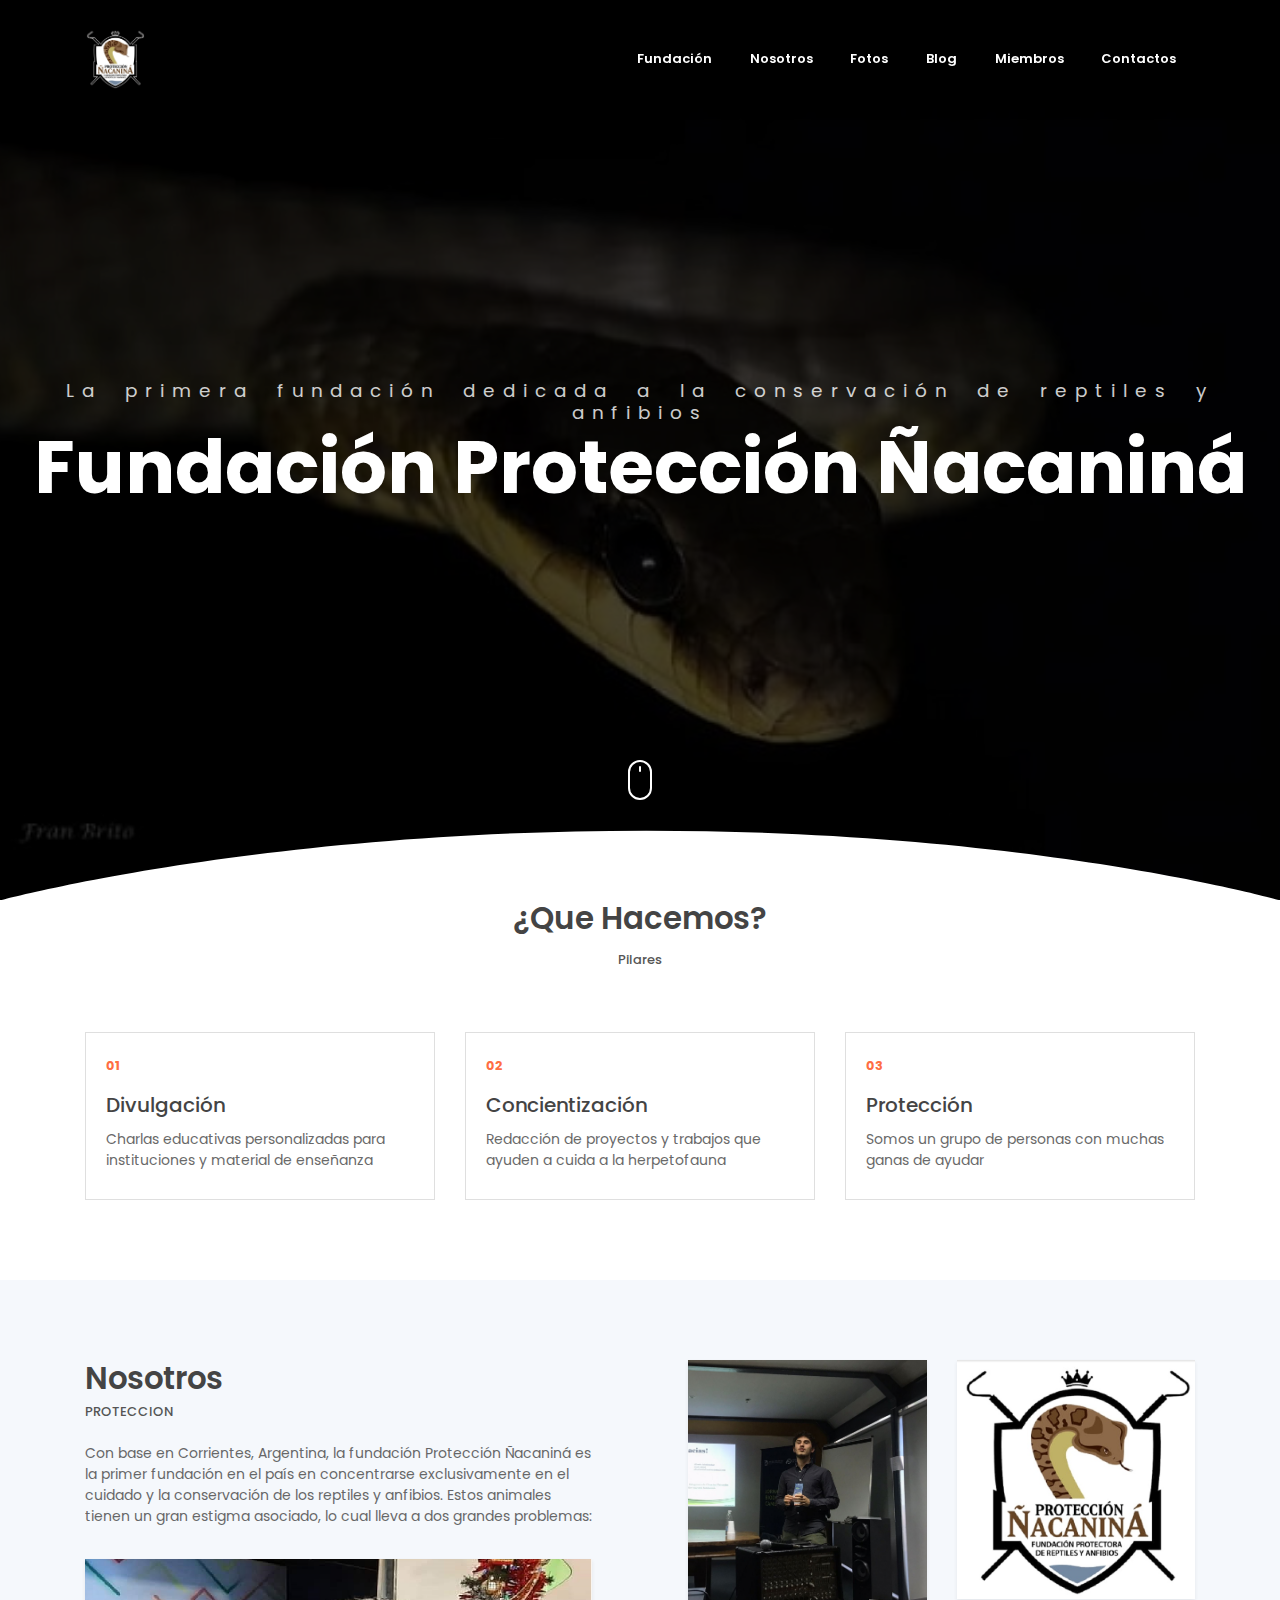
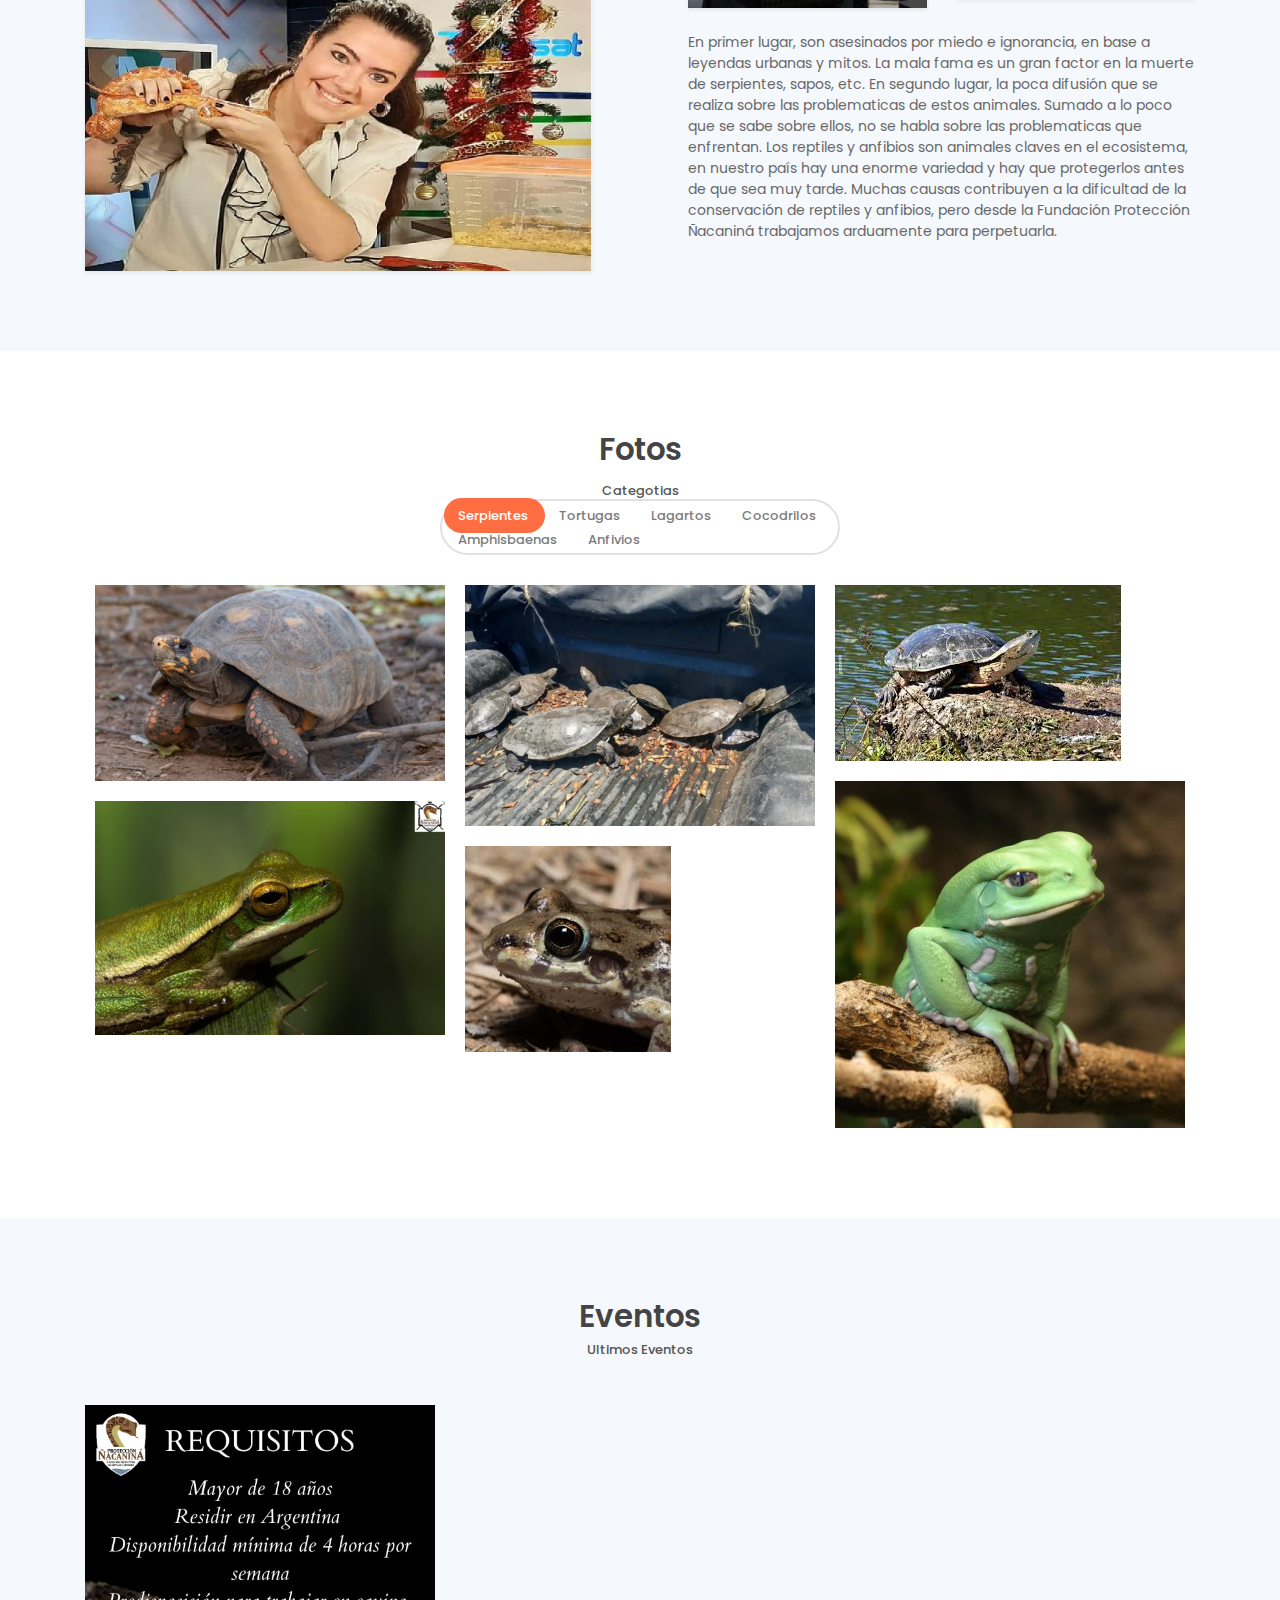
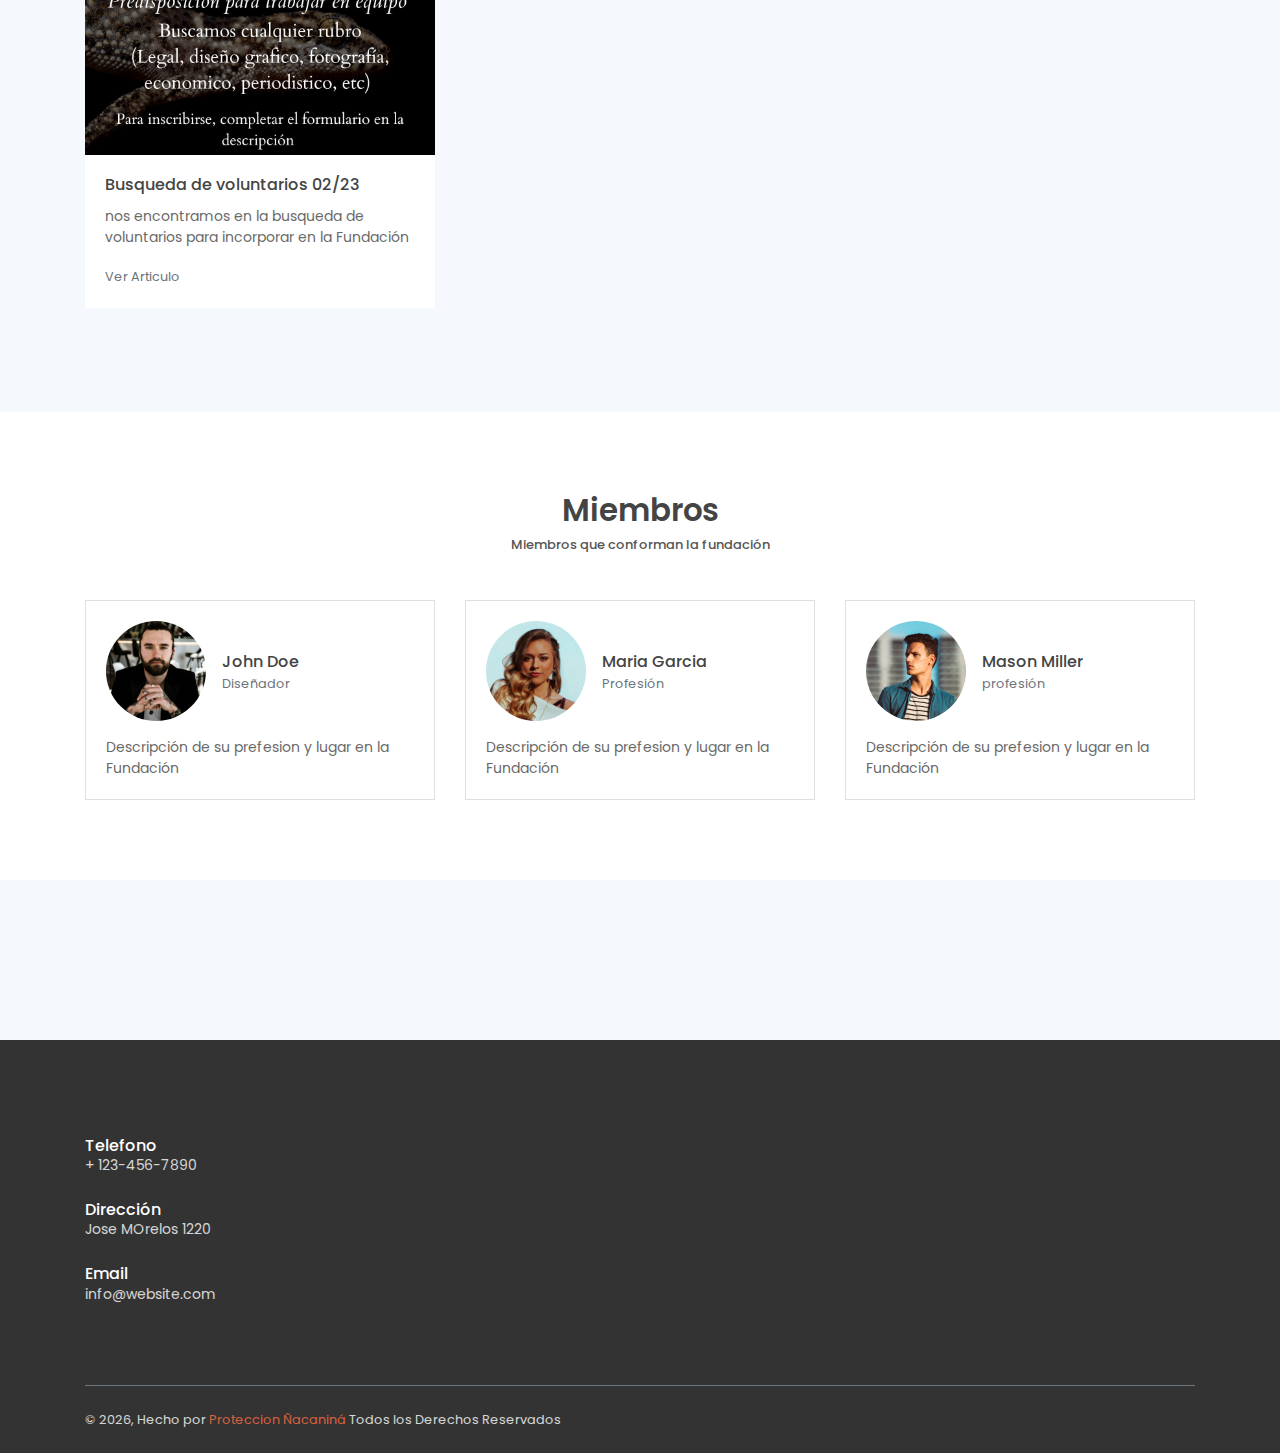
==== commit 24c0d092: "campos" ====
--- a/public_html/index.html
+++ b/public_html/index.html
@@ -5,7 +5,7 @@
     <meta name="viewport" content="width=device-width, initial-scale=1, shrink-to-fit=no">
     <meta name="description" content="Start your development with LeadMark landing page.">
     <meta name="author" content="Devcrud">
-    <title>Fundación Ñacanina</title>
+    <title>Fundación Protección Ñacaniná</title>
     <!-- font icons -->
     <link rel="stylesheet" href="assets/vendors/themify-icons/css/themify-icons.css">
     <!-- Bootstrap + LeadMark main styles -->
@@ -37,6 +37,9 @@
                         <a class="nav-link" href="#blog">Blog</a>
                     </li>
                     <li class="nav-item">
+                        <a class="nav-link" href="#miembros">Miembros</a>
+                    </li>
+                    <li class="nav-item">
                         <a class="nav-link" href="#contact">Contactos</a>
                     </li>
                     <!-- <li class="nav-item">
@@ -51,8 +54,8 @@
     <!-- Page Header -->
     <header class="header">
         <div class="overlay">
-            <h1 class="subtitle">Preservación y Conservación</h1>
-            <h1 class="title">Fundación Ñacaniná</h1>  
+            <h1 class="subtitle">La primera fundación dedicada a la conservación de reptiles y anfibios</h1>
+            <h1 class="title">Fundación Protección Ñacaniná</h1>  
         </div>  
         <div class="shape">
             <svg viewBox="0 0 1500 200">
@@ -74,8 +77,8 @@
                     <div class="card mb-4 mb-md-0">
                         <div class="card-body">
                             <small class="text-primary font-weight-bold">01</small>
-                            <h5 class="card-title mt-3"> Educación <h5>
-                            <p class="mb-0">Concientizar a las personas sobre la importacia sobre los reptiles</p>
+                            <h5 class="card-title mt-3"> Divulgación<h5>
+                            <p class="mb-0">Charlas educativas personalizadas para instituciones y material de enseñanza</p>
                         </div>
                     </div>
                 </div>
@@ -83,8 +86,8 @@
                     <div class="card mb-4 mb-md-0">
                         <div class="card-body">
                             <small class="text-primary font-weight-bold">02</small>
-                            <h5 class="card-title mt-3">Preservación y Conservación<h5>
-                            <p class="mb-0">Estamos contra el mascotismo, puesto que sin demanda no hay comercio</p>
+                            <h5 class="card-title mt-3">Concientización <h5>
+                            <p class="mb-0">Redacción de proyectos y trabajos que ayuden a cuida a la herpetofauna  </p>
                         </div>
                     </div>
                 </div>
@@ -109,7 +112,9 @@
                 <div class="col-md-6 pr-md-5 mb-4 mb-md-0">
                     <h6 class="section-title mb-0">Nosotros</h6>
                     <h6 class="section-subtitle mb-4">PROTECCION</h6>
-                    <p >La fundación tiene por objetivo principal la divulgación de información cientifica de reptiles y anfibios de la argentina y su importancia en el ecosistema, asi como tambien el valor de la biodiversidad en general, generando conciencia por parte de la ciudadanía sobre el respeto que estos animales merecen. </p>
+                    <p >
+                        Con base en Corrientes, Argentina, la fundación Protección Ñacaniná es la primer fundación en el país en concentrarse exclusivamente en el cuidado y la conservación de los reptiles y anfibios. 
+                        Estos animales tienen un gran estigma asociado, lo cual lleva a dos grandes problemas:</p>
                     <img src="assets/imgs/1.png" alt="" class="w-100 mt-3 shadow-sm">
                 </div>
                 <div class="col-md-6 pl-md-5">
@@ -121,11 +126,10 @@
                             <img src="assets/imgs/3.jpg" alt="" class="w-100 shadow-sm">
                         </div>
                         <div class="col-12 mt-4">
-                            <p>Todos nos necesitamos para poder vivir en este maravilloso planeta, todo ser vivo es fundamental para el equilibrio en el mundo. Creo que debemos de ser conscientes, recapacitar y enseñarles a nuestros hijos lo importante de la naturaleza (flora y fauna del mundo) y lo imprescindible que es la convivencia, el respeto y la armonía con todo y con todos, Apreciando la belleza de serpientes que tenemos en el país! </p>
-                            <p><b>Nuestros Objetivos</b><br>
-                            </p>
-                            <p>nuestro principal objetivo es la protección de reptiles y anfibios, enseñando sobre las especies que conviven con nosotros e ideando proyectos para su futura conservación.</p>
-                        </div>
+                            <p>En primer lugar, son asesinados por miedo e ignorancia, en base a leyendas urbanas y mitos. La mala fama es un gran factor en la muerte de serpientes, sapos, etc. 
+                                En segundo lugar, la poca difusión que se realiza sobre las problematicas de estos animales. Sumado a lo poco que se sabe sobre ellos, no se habla sobre las problematicas que enfrentan. 
+                                Los reptiles y anfibios son animales claves en el ecosistema, en nuestro país hay una enorme variedad y hay que protegerlos antes de que sea muy tarde. Muchas causas contribuyen a la dificultad de la conservación de reptiles y anfibios, pero desde la Fundación Protección Ñacaniná trabajamos arduamente para perpetuarla.</p>
+                 </div> 
                     </div>
                 </div>
             </div>              
@@ -137,23 +141,34 @@
     <section id="portfolio" class="section portfolio-section">
         <div class="container">
             <h6 class="section-title text-center">Fotos</h6>
-            <h6 class="section-subtitle mb-5 text-center">Categotias</h6>
+            <h6 class="section-subtitle mb-9 text-center">Categotias</h6>
             <div class="filters">
-                <a href="#" data-filter=".new" class="active">
-                    Todos
+                <a href="#" data-filter=".Serpientes" class="active">
+                    Serpientes
                 </a>
-                <a href="#" data-filter=".advertising">
+                <a href="#" data-filter=".Tortugas">
                     Tortugas
                 </a>
+                <a href="#" data-filter=".Lagartos">
+                    Lagartos
+                </a>
+                <a href="#" data-filter=".Cocodrilos">
+                    Cocodrilos
+                </a>
+                <a href="#" data-filter=".Amphisbaenas">
+                    Amphisbaenas
+                </a>
+            
+
+            
                 <a href="#" data-filter=".branding">
                     Anfivios
                 </a>
-                <a href="#" data-filter=".serpientes">
-                    Serpientes
-                </a>
+                
             </div>
+          
             <div class="portfolio-container"> 
-                <div class="col-md-6 col-lg-4 serpientes new">
+                <div class="col-md-6 col-lg-4 Serpientes">
                     <div class="portfolio-item">
                         <img src="assets/imgs/web-1.jpg" class="img-fluid" alt="Download free bootstrap 4 admin dashboard, free boootstrap 4 templates">
                         <div class="content-holder">
@@ -165,7 +180,7 @@
                         </div>   
                     </div>             
                 </div>
-                <div class="col-md-6 col-lg-4 serpientes new">
+                <div class="col-md-6 col-lg-4 Serpientes ">
                     <div class="portfolio-item">
                         <img src="assets/imgs/web-2.jpg" class="img-fluid" alt="Download free bootstrap 4 admin dashboard, free boootstrap 4 templates">
                         <div class="content-holder">
@@ -177,7 +192,19 @@
                         </div> 
                     </div>                         
                 </div>
-                <div class="col-md-6 col-lg-4 advertising new">
+                <div class="col-md-6 col-lg-4 Amphisbaenas ">
+                    <div class="portfolio-item">
+                        <img src="assets/imgs/web-2.jpg" class="img-fluid" alt="Download free bootstrap 4 admin dashboard, free boootstrap 4 templates">
+                        <div class="content-holder">
+                            <a class="img-popup" href="assets/imgs/web-2.jpg"></a>
+                            <div class="text-holder">
+                                <h6 class="title">Nombre</h6>
+                                <p class="subtitle">Breve Descripción</p>
+                            </div>
+                        </div> 
+                    </div>                         
+                </div>
+                <div class="col-md-6 col-lg-4 Tortugas new">
                     <div class="portfolio-item">
                         <img src="assets/imgs/advertising-2.jpg" class="img-fluid" alt="Download free bootstrap 4 admin dashboard, free boootstrap 4 templates">                         
                         <div class="content-holder">
@@ -189,7 +216,7 @@
                         </div>    
                     </div>              
                 </div> 
-                <div class="col-md-6 col-lg-4 serpientes new">
+                <div class="col-md-6 col-lg-4 Serpientes">
                     <div class="portfolio-item">
                         <img src="assets/imgs/web-4.jpg" class="img-fluid" alt="Download free bootstrap 4 admin dashboard, free boootstrap 4 templates">
                         <div class="content-holder">
@@ -202,7 +229,7 @@
                     </div>                                                     
                 </div>
 
-                <div class="col-md-6 col-lg-4 advertising new"> 
+                <div class="col-md-6 col-lg-4 Torutugas "> 
                     <div class="portfolio-item">
                         <img src="assets/imgs/advertising-1.jpg" class="img-fluid" alt="Download free bootstrap 4 admin dashboard, free boootstrap 4 templates">                               
                         <div class="content-holder">
@@ -214,7 +241,7 @@
                         </div>
                     </div>                                                       
                 </div> 
-                <div class="col-md-6 col-lg-4 serpientes new">
+                <div class="col-md-6 col-lg-4 Serpientes ">
                     <div class="portfolio-item">
                         <img src="assets/imgs/web-3.jpg" class="img-fluid" alt="Download free bootstrap 4 admin dashboard, free boootstrap 4 templates">  
                        <div class="content-holder">
@@ -226,7 +253,7 @@
                         </div>
                     </div>                                                     
                 </div>
-                <div class="col-md-6 col-lg-4 advertising new">
+                <div class="col-md-6 col-lg-4 Tortugas new">
                     <div class="portfolio-item">
                         <img src="assets/imgs/advertising-3.jpg" class="img-fluid" alt="Download free bootstrap 4 admin dashboard, free boootstrap 4 templates">       
                        <div class="content-holder">
@@ -238,7 +265,7 @@
                         </div>
                     </div>                                                       
                 </div> 
-                <div class="col-md-6 col-lg-4 advertising new"> 
+                <div class="col-md-6 col-lg-4 Tortugas new"> 
                     <div class="portfolio-item">
                         <img src="assets/imgs/advertising-4.jpg" class="img-fluid" alt="Download free bootstrap 4 admin dashboard, free boootstrap 4 templates">            
                         <div class="content-holder">
@@ -263,32 +290,32 @@
                         </div> 
                     </div>
                 </div> 
+                <div class="col-md-6 col-lg-4 Cocodrilos">
+                    <div class="portfolio-item">
+                        <img src="assets/imgs/branding-2.jpg" class="img-fluid" alt="Download free bootstrap 4 admin dashboard, free boootstrap 4 templates">  
+                        <div class="content-holder">
+                            <a class="img-popup" href="assets/imgs/branding-2.jpg"></a>
+                            <div class="text-holder">
+                                <h6 class="title">Nombre</h6>
+                                <p class="subtitle">Breve Descripcion</p>
+                            </div>
+                        </div>
+                    </div>                                                     
+                </div> 
                 <div class="col-md-6 col-lg-4 branding new">
                     <div class="portfolio-item">
-                        <img src="assets/imgs/branding-2.jpg" class="img-fluid" alt="Download free bootstrap 4 admin dashboard, free boootstrap 4 templates">  
-                        <div class="content-holder">
-                            <a class="img-popup" href="assets/imgs/branding-2.jpg"></a>
-                            <div class="text-holder">
-                                <h6 class="title">Nombre</h6>
-                                <p class="subtitle">Breve Descripcion</p>
-                            </div>
-                        </div>
-                    </div>                                                     
+                        <img src="assets/imgs/branding-3.jpg" class="img-fluid" alt="Download free bootstrap 4 admin dashboard, free boootstrap 4 templates">   
+                        <div class="content-holder">
+                            <a class="img-popup" href="assets/imgs/branding-3.jpg"></a>
+                            <div class="text-holder">
+                                <h6 class="title">Nombre</h6>
+                                <p class="subtitle">Breve Descripcion</p>
+                            </div>
+                        </div>
+                    </div>                                                    
                 </div> 
                 <div class="col-md-6 col-lg-4 branding new">
                     <div class="portfolio-item">
-                        <img src="assets/imgs/branding-3.jpg" class="img-fluid" alt="Download free bootstrap 4 admin dashboard, free boootstrap 4 templates">   
-                        <div class="content-holder">
-                            <a class="img-popup" href="assets/imgs/branding-3.jpg"></a>
-                            <div class="text-holder">
-                                <h6 class="title">Nombre</h6>
-                                <p class="subtitle">Breve Descripcion</p>
-                            </div>
-                        </div>
-                    </div>                                                    
-                </div> 
-                <div class="col-md-6 col-lg-4 branding new">
-                    <div class="portfolio-item">
                         <img src="assets/imgs/branding-4.jpg" class="img-fluid" alt="Download free bootstrap 4 admin dashboard, free boootstrap 4 templates">                      
                         <div class="content-holder">
                             <a class="img-popup" href="assets/imgs/branding-4.jpg"></a>
@@ -299,7 +326,7 @@
                         </div>
                     </div>                                                      
                 </div> 
-                <div class="col-md-6 col-lg-4 branding new">
+                <div class="col-md-6 col-lg-4 Lagartos">
                     <div class="portfolio-item">
                         <img src="assets/imgs/branding-5.jpg" class="img-fluid" alt="Download free bootstrap 4 admin dashboard, free boootstrap 4 templates">          
                         <div class="content-holder">
@@ -358,8 +385,63 @@
     </section>
     <!-- End of Blog Section -->
 
-    <!-- Testmonial Section -->
-    
+
+    <section class="section" id="miembros">
+        <div class="container">
+            <h6 class="section-title text-center mb-0">Miembros</h6>
+            <h6 class="section-subtitle mb-5 text-center">Miembros que conforman la fundación</h6>
+            <div class="row">
+                <div class="col-md-4 my-3 my-md-0">
+                    <div class="card">
+                        <div class="card-body">
+                            <div class="media align-items-center mb-3">
+                                <img class="mr-3" src="assets/imgs/avatar.jpg" alt="">
+                                <div class="media-body">
+                                    <h6 class="mt-1 mb-0">John Doe</h6>
+                                    <small class="text-muted mb-0">Diseñador</small>     
+                                </div>
+                            </div>
+                            <p class="mb-0">Descripción de su prefesion y lugar en la Fundación</p>
+                        </div>
+                    </div>
+                </div>
+                <div class="col-md-4 my-3 my-md-0">
+                    <div class="card">
+                        <div class="card-body">
+                            <div class="media align-items-center mb-3">
+                                <img class="mr-3" src="assets/imgs/avatar-1.jpg" alt="">
+                                <div class="media-body">
+                                    <h6 class="mt-1 mb-0">Maria Garcia</h6>
+                                    <small class="text-muted mb-0">Profesión</small>      
+                                </div>
+                            </div>
+                            <p class="mb-0">Descripción de su prefesion y lugar en la Fundación</p>
+                        </div>
+                    </div>
+                </div>
+                <div class="col-md-4 my-3 my-md-0">
+                    <div class="card">
+                        <div class="card-body">
+                            <div class="media align-items-center mb-3">
+                                <img class="mr-3" src="assets/imgs/avatar-2.jpg" alt="">
+                                <div class="media-body">
+                                    <h6 class="mt-1 mb-0">Mason Miller</h6>
+                                    <small class="text-muted mb-0">profesión</small>        
+                                </div>
+                            </div>
+                            <p class="mb-0">Descripción de su prefesion y lugar en la Fundación</p>
+                        </div>
+                    </div>
+                </div>
+            </div>
+        </div>
+    </section>
+    <!-- End of Blog Section -->
+
+     <!-- Testmonial Section -->
+     <section class="section" id="testmonial">
+        
+    </section>
     <!-- End of Testmonial Section -->
 
     <!-- Contact Section -->
@@ -403,7 +485,7 @@
             </div>
             <!-- Page Footer -->
             <footer class="mt-5 py-4 border-top border-secondary">
-                <p class="mb-0 small">&copy; <script>document.write(new Date().getFullYear())</script>, Hecho por <a href="" target="_blank">Proteccion Ñanacanina</a>   Todos los Derechos Reservados  </p>     
+                <p class="mb-0 small">&copy; <script>document.write(new Date().getFullYear())</script>, Hecho por <a href="" target="_blank">Proteccion Ñacaniná</a>   Todos los Derechos Reservados  </p>     
             </footer>
             <!-- End of Page Footer -->  
         </div>
--- a/public_html/assets/css/leadmark.css
+++ b/public_html/assets/css/leadmark.css
@@ -11147,8 +11147,8 @@
 }
 
 .media img {
-  width: 50px;
-  height: 50px;
+  width: 100px;
+  height: 100px;
   border-radius: 50%;
 }
 
@@ -11650,10 +11650,9 @@
   padding: 2px;
   margin: 0 auto 20px;
   max-width: 400px;
-  display: -webkit-box;
-  display: -ms-flexbox;
-  display: -webkit-flex;
-  display: flex;
+  
+
+  
   -webkit-box-pack: justify;
   -webkit-justify-content: space-between;
       -ms-flex-pack: justify;
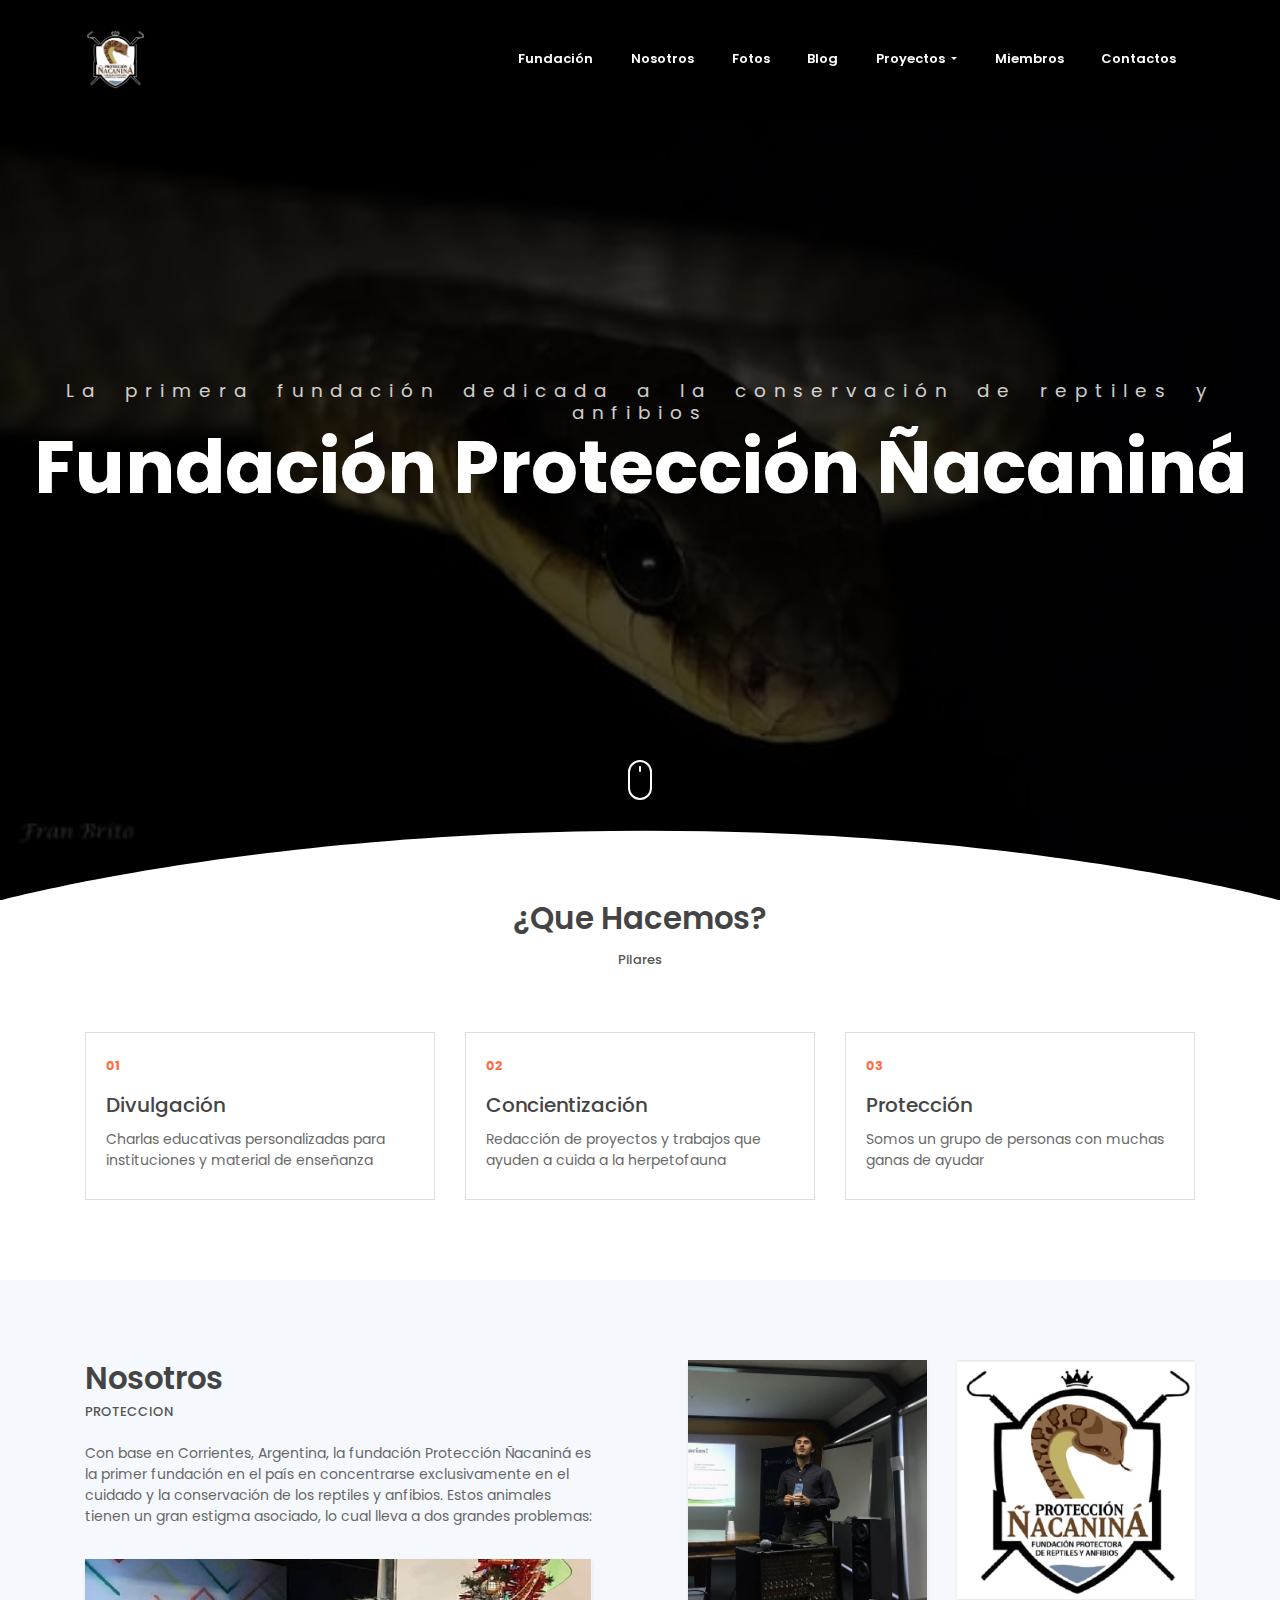
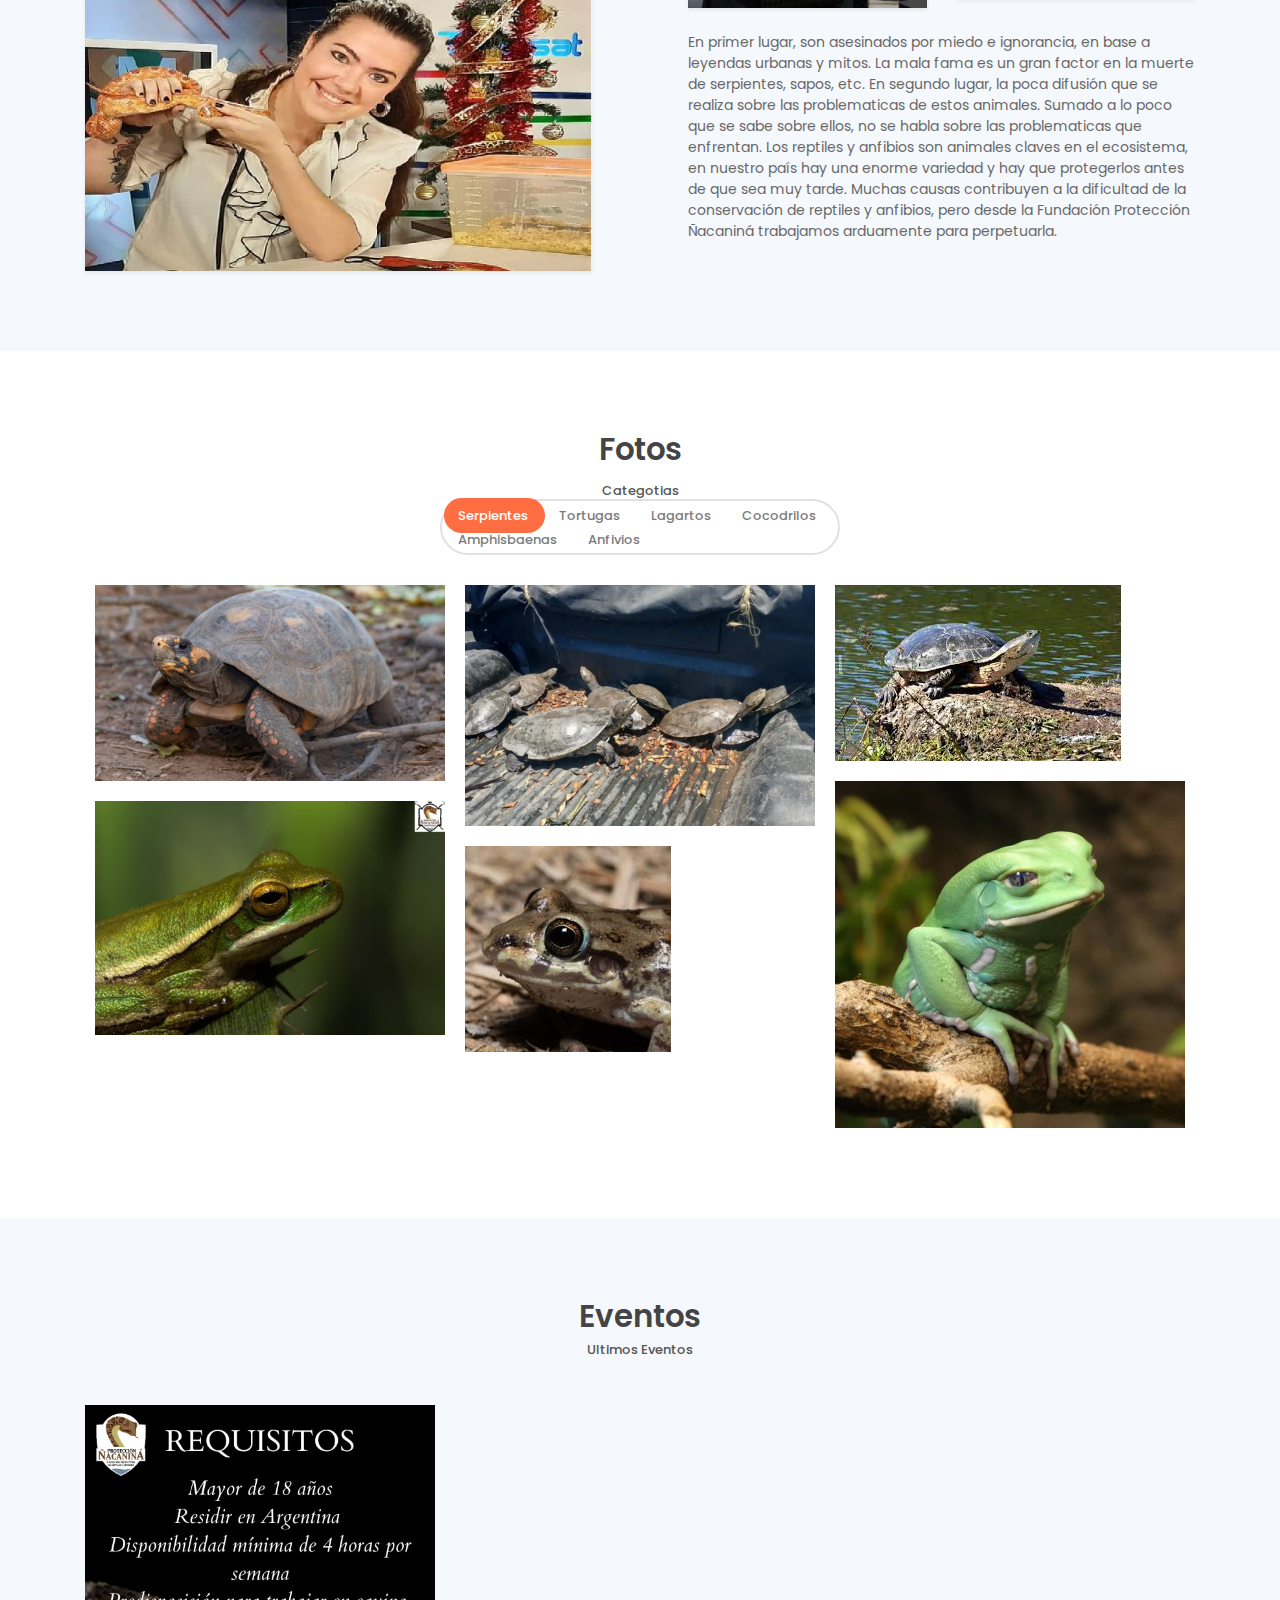
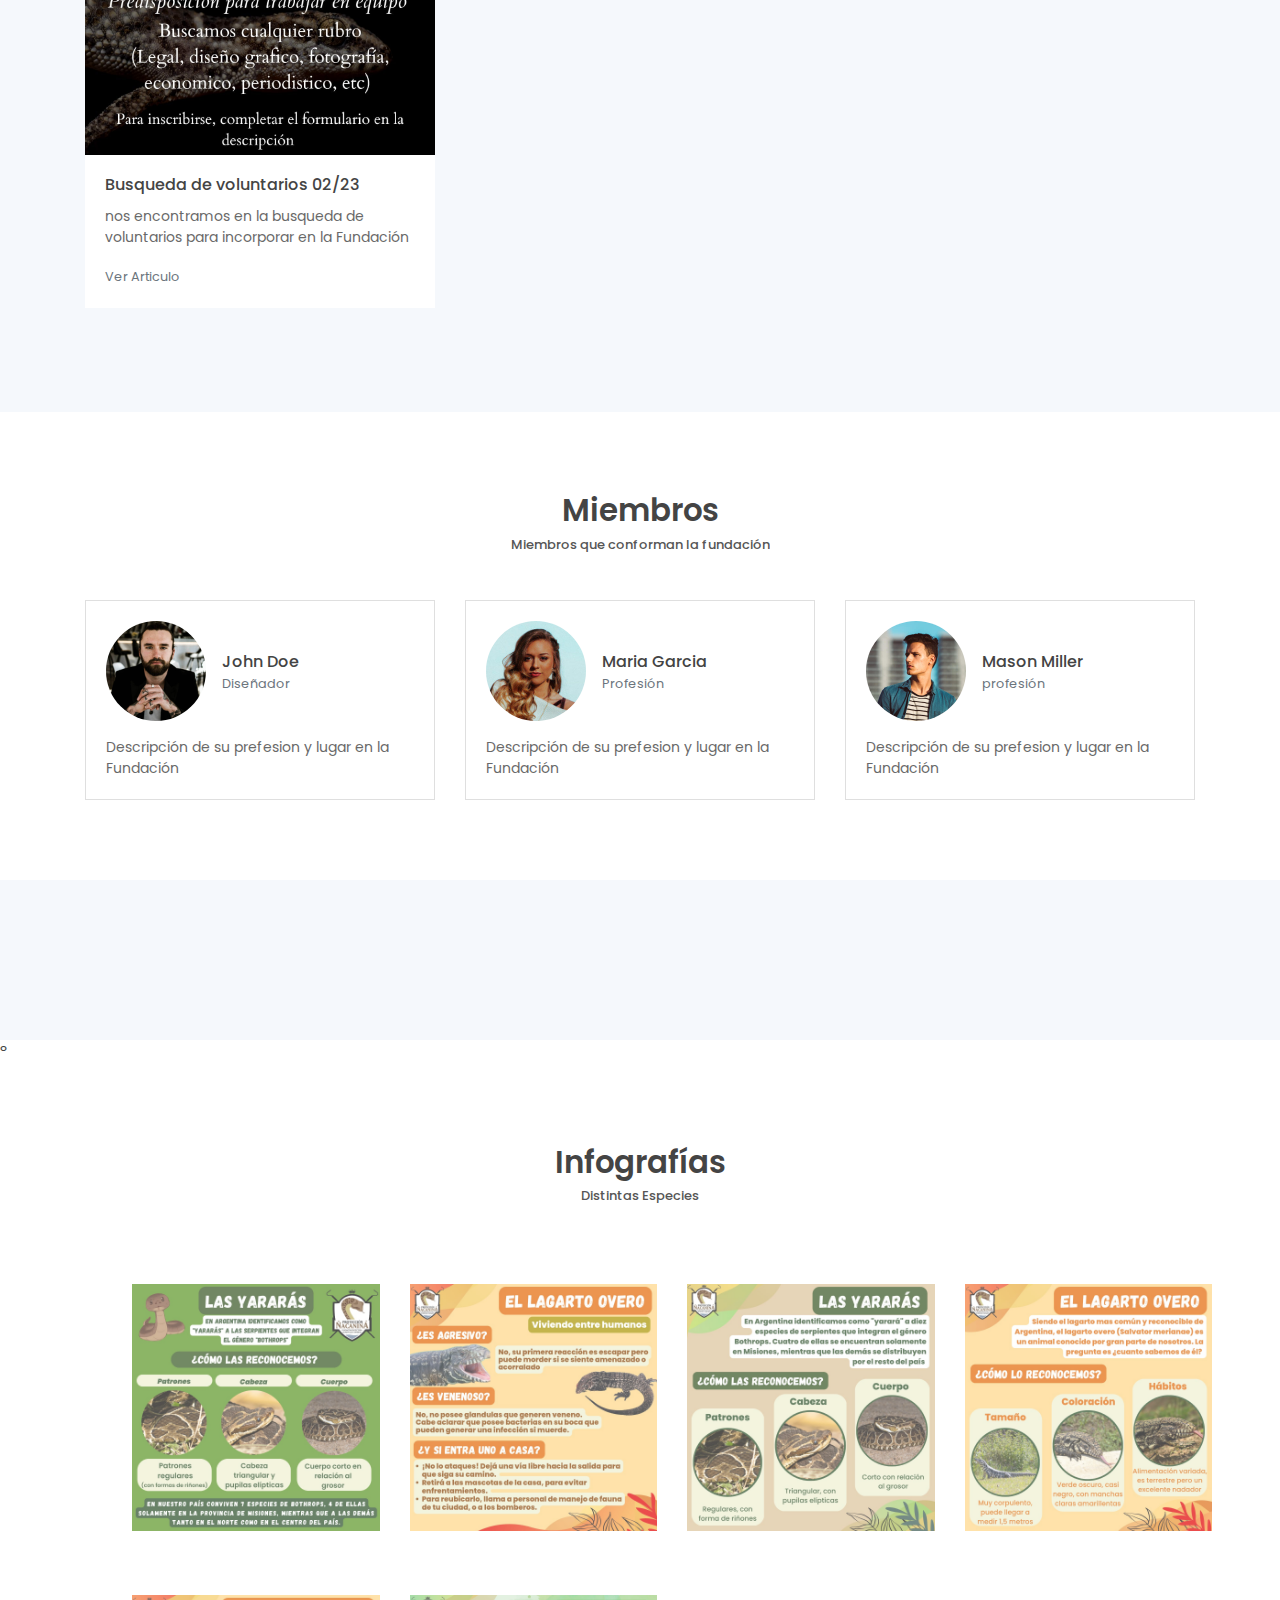
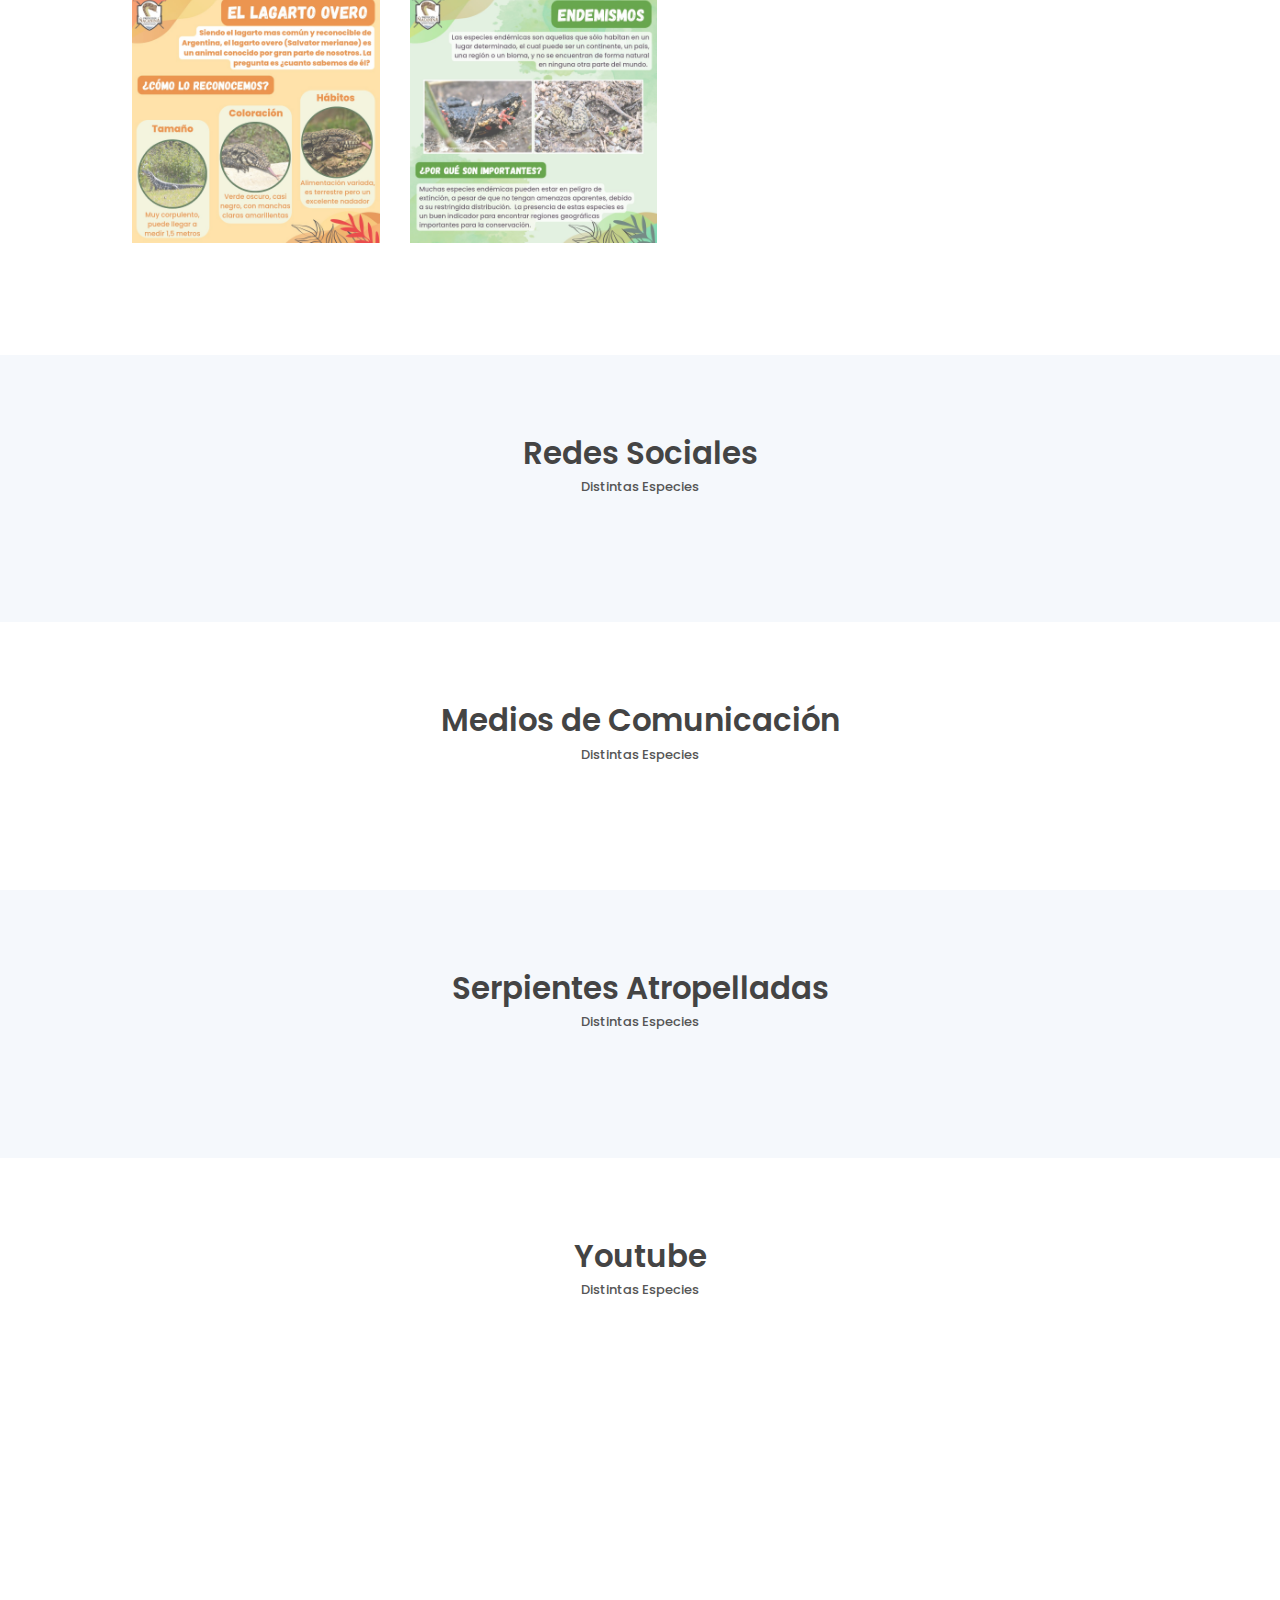
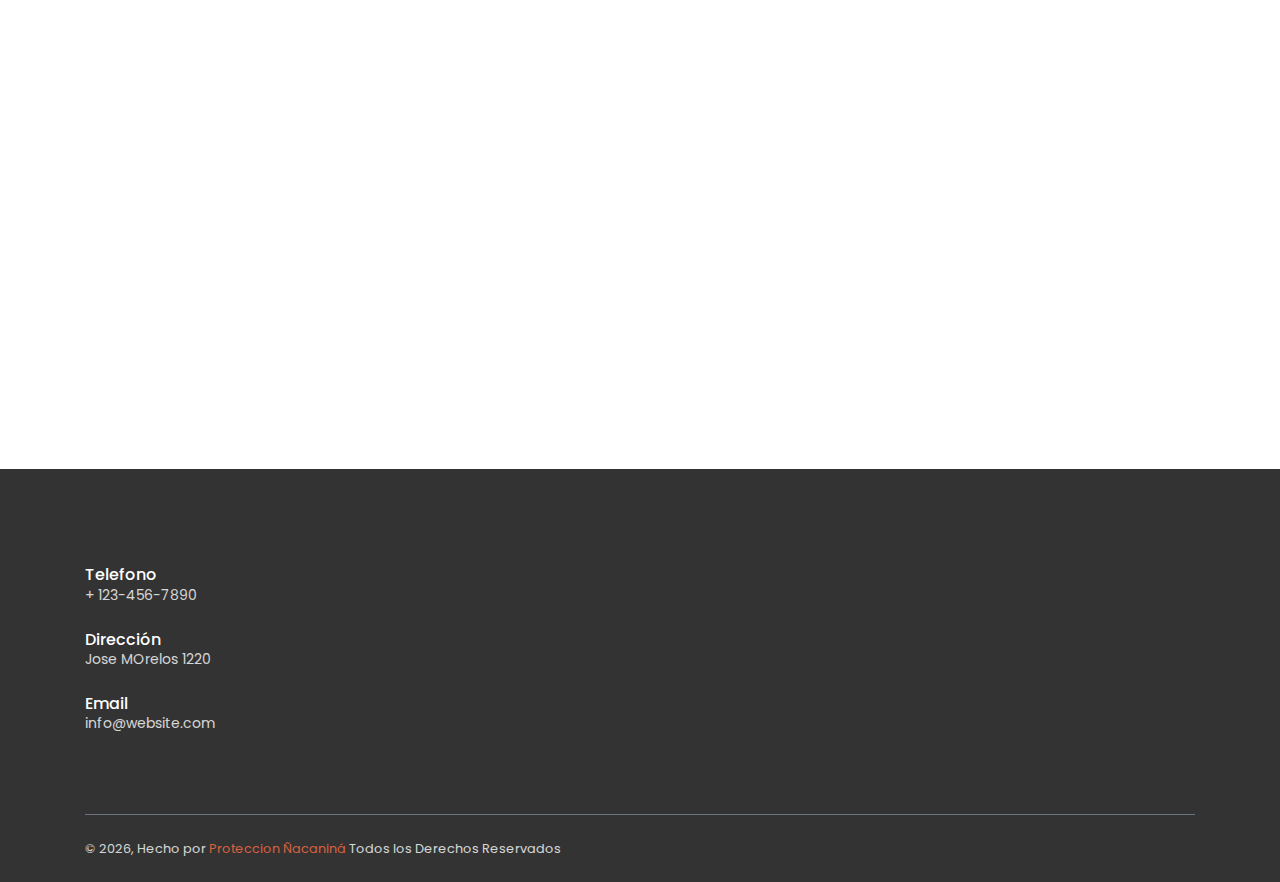
==== commit a35ab668: "seg" ====
--- a/public_html/index.html
+++ b/public_html/index.html
@@ -14,7 +14,7 @@
 <body data-spy="scroll" data-target=".navbar" data-offset="40" id="home">
 
     <!-- page Navigation -->
-    <nav class="navbar custom-navbar navbar-expand-md navbar-light fixed-top" data-spy="affix" data-offset-top="10">
+    <nav class="navbar custom-navbar navbar-expand-lg  fixed-top " data-spy="affix" data-offset-top="10">
         <div class="container">
             <a class="navbar-brand" href="#">
                 <img src="assets/imgs/logonavbar.png" alt="" style="font-size:200px;">
@@ -36,6 +36,21 @@
                     <li class="nav-item">
                         <a class="nav-link" href="#blog">Blog</a>
                     </li>
+                    <li class="nav-item dropdown" style="background-color:transparent; font-style:white;">
+                        <a class="nav-link dropdown-toggle" href="" id="" role="" data-toggle="dropdown" aria-haspopup="true" aria-expanded="false">
+                          Proyectos
+                        </a>
+                        <div class="dropdown-menu" aria-labelledby="navbarDropdown">
+                          <a class="dropdown-item " href="#infografias">Infografías</a>
+                          <a class="dropdown-item" href="#redes">Redes Sociales</a>
+                          <a class="dropdown-item" href="#medios">Medios</a>
+                          <a class="dropdown-item" href="#serpientes">Serpientes Atropelladas</a>
+                          <a class="dropdown-item" href="#you">Youtube</a>
+                          
+                      </li>
+                    
+
+                      
                     <li class="nav-item">
                         <a class="nav-link" href="#miembros">Miembros</a>
                     </li>
@@ -49,6 +64,7 @@
             </div>
         </div>
     </nav>
+    
     <!-- End Of Second Navigation -->
 
     <!-- Page Header -->
@@ -444,6 +460,171 @@
     </section>
     <!-- End of Testmonial Section -->
 
+º
+    <section class="section" id="infografias">
+        <div class="container">
+            <h6 class="section-title mb-0 text-center">Infografías</h6>
+            <h6 class="section-subtitle mb-5 text-center">Distintas Especies</h6>
+
+           
+            <!-- A Lightbox is basically a slider (carousel) inside of a modal.
+
+  Todos: fix active class (when you click on a photo, carousel in modal reverts to first slide) 
+ *solution: added data-slide-to and data-target to imgs
+-->
+
+<div class="container">
+    <div class="row d-flex flex-wrap align-items-center" data-toggle="modal" data-target="#lightbox">
+      <div class="col-12 col-md-6 col-lg-3">
+        
+    <img src="assets/imgs/infografias/1.jpeg" data-target="#indicators" data-slide-to="0" alt="" /> 
+      </div>
+      <div class="col-12 col-md-6 col-lg-3">
+           <img src="assets/imgs/infografias/2.jpeg" data-target="#indicators" data-slide-to="1" alt="" />
+      </div>
+      <div class="col-12 col-md-6 col-lg-3">
+         <img src="assets/imgs/infografias/3.jpeg" data-target="#indicators" data-slide-to="2"  alt="" />
+      </div>
+      <div class="col-12 col-md-6 col-lg-3">
+           <img src="assets/imgs/infografias/4.jpeg" data-target="#indicators" data-slide-to="3" alt="" />
+      </div>
+      <div class="col-12 col-md-6 col-lg-3">
+           <img src="assets/imgs/infografias/5.jpeg" data-target="#indicators" data-slide-to="3"  alt="" />
+      </div>
+      <div class="col-12 col-md-6 col-lg-3">
+           <img src="assets/imgs/infografias/6.jpeg" data-target="#indicators" data-slide-to="4" alt="" />
+      </div>
+    </div>
+    
+    <!-- Modal -->
+    <div class="modal fade" id="lightbox" role="dialog" tabindex="-1" aria-labelledby="exampleModalLabel" aria-hidden="true">
+      <div class="modal-dialog" role="document">
+        <div class="modal-content">
+            <button type="button" class="close text-right p-2" data-dismiss="modal" aria-label="Close">
+              <span aria-hidden="true">&times;</span>
+            </button>
+          <div id="indicators" class="carousel slide" data-interval="false">
+      <ol class="carousel-indicators">
+        <li data-target="#indicators" data-slide-to="0" class="active"></li>
+        <li data-target="#indicators" data-slide-to="1"></li>
+        <li data-target="#indicators" data-slide-to="2"></li>
+        <li data-target="#indicators" data-slide-to="3"></li>
+        <li data-target="#indicators" data-slide-to="4"></li>
+        <li data-target="#indicators" data-slide-to="5"></li>
+      </ol>
+      <div class="carousel-inner">
+        
+        <div class="carousel-item active">
+          
+          <img class="d-block w-100" src="assets/imgs/infografias/1.jpeg" alt="First slide">
+        </div>
+        <div class="carousel-item">
+          <img class="d-block w-100" src="assets/imgs/infografias/2.jpeg" alt="Second slide">
+        </div>
+        <div class="carousel-item">
+          <img class="d-block w-100" src="assets/imgs/infografias/3.jpeg" alt="Third slide">
+        </div>
+        <div class="carousel-item">
+          <img class="d-block w-100" src="assets/imgs/infografias/4.jpeg" alt="Fourth slide">
+        </div>
+        <div class="carousel-item">
+          <img class="d-block w-100" src="assets/imgs/infografias/5.jpeg" alt="Fifth slide">
+        </div>
+        <div class="carousel-item">
+          <img class="d-block w-100" src="assets/imgs/infografias/6.jpeg" alt="Sixth slide">
+        </div>
+      </div>
+      <a class="carousel-control-prev" href="#indicators" role="button" data-slide="prev">
+        <span class="carousel-control-prev-icon" aria-hidden="true"></span>
+        <span class="sr-only">Previous</span>
+      </a>
+      <a class="carousel-control-next" href="#indicators" role="button" data-slide="next">
+        <span class="carousel-control-next-icon" aria-hidden="true"></span>
+        <span class="sr-only">Next</span>
+      </a>
+    </div>
+    
+        </div>
+      </div>
+    </div>
+                             </div>
+        </div>
+    </section>
+    <!-- End OF About Section -->
+
+
+    <!-- redes sociales -->
+    <section class="section" id="redes">
+        <div class="container">
+            <h6 class="section-title mb-0 text-center">Redes Sociales</h6>
+            <h6 class="section-subtitle mb-5 text-center">Distintas Especies</h6>
+            <div class="row justify-content-between">
+              
+               
+            </div>              
+        </div>
+    </section>
+
+ <!-- medios -->
+ <section class="section" id="medios">
+    <div class="container">
+        <h6 class="section-title mb-0 text-center">Medios de Comunicación</h6>
+        <h6 class="section-subtitle mb-5 text-center">Distintas Especies</h6>
+        <div class="row justify-content-between">
+          
+           
+        </div>              
+    </div>
+</section>
+
+<!-- serpientes -->
+<section class="section" id="serpientes">
+    <div class="container">
+        <h6 class="section-title mb-0 text-center">Serpientes Atropelladas</h6>
+        <h6 class="section-subtitle mb-5 text-center">Distintas Especies</h6>
+        <div class="row justify-content-between">
+          
+           
+        </div>              
+    </div>
+</section>
+
+<!-- youtube -->
+<section class="section" id="you">
+    <div class="container">
+        <h6 class="section-title mb-0 text-center">Youtube</h6>
+        <h6 class="section-subtitle mb-5 text-center">Distintas Especies</h6>
+        <div class="row justify-content-between text-center">
+            <div>
+                <iframe width="560" height="315" src="https://www.youtube.com/embed/o61naY74Wik" title="YouTube video player" frameborder="0" allow="accelerometer; autoplay; clipboard-write; encrypted-media; gyroscope; picture-in-picture; web-share" allowfullscreen></iframe>
+            </div>
+            <div>
+                <iframe width="560" height="315" src="https://www.youtube.com/embed/EVRrn6PyuE8" title="YouTube video player" frameborder="0" allow="accelerometer; autoplay; clipboard-write; encrypted-media; gyroscope; picture-in-picture; web-share" allowfullscreen></iframe>
+            </div>
+                <br>
+                <br>
+                <br>
+                <br>
+            <div>
+            <iframe width="560" height="315" src="https://www.youtube.com/embed/WyGJDhdh-zc" title="YouTube video player" frameborder="0" allow="accelerometer; autoplay; clipboard-write; encrypted-media; gyroscope; picture-in-picture; web-share" allowfullscreen></iframe>
+            </div>
+            <div>
+                <iframe width="560" height="315" src="https://www.youtube.com/embed/m-uzvZ2eqlk" title="YouTube video player" frameborder="0" allow="accelerometer; autoplay; clipboard-write; encrypted-media; gyroscope; picture-in-picture; web-share" allowfullscreen></iframe>
+            </div>   
+        </div>              
+    </div>
+</section>
+
+
+
+
+   
+
+
+
+    
+
+
     <!-- Contact Section -->
     <section id="contact" class="section has-img-bg pb-0">
         <div class="container">
--- a/public_html/assets/css/leadmark.css
+++ b/public_html/assets/css/leadmark.css
@@ -4469,6 +4469,7 @@
   padding: 0.5rem 1rem;
 }
 
+
 .nav-link:hover, .nav-link:focus {
   text-decoration: none;
 }
@@ -11747,3 +11748,21 @@
   opacity: 1;
   visibility: visible;
 }
+
+
+
+.close {
+  font-size: 1.5rem;
+}
+
+.col-12 img {
+  opacity: 0.7;
+  cursor: pointer;
+  margin: 2rem;
+  width: 100%;
+}
+
+.col-12 img:hover {
+  opacity: 1;
+    box-shadow: 0 4px 8px 0 rgba(0, 0, 0, 0.2), 0 6px 20px 0 rgba(0, 0, 0, 0.19);
+}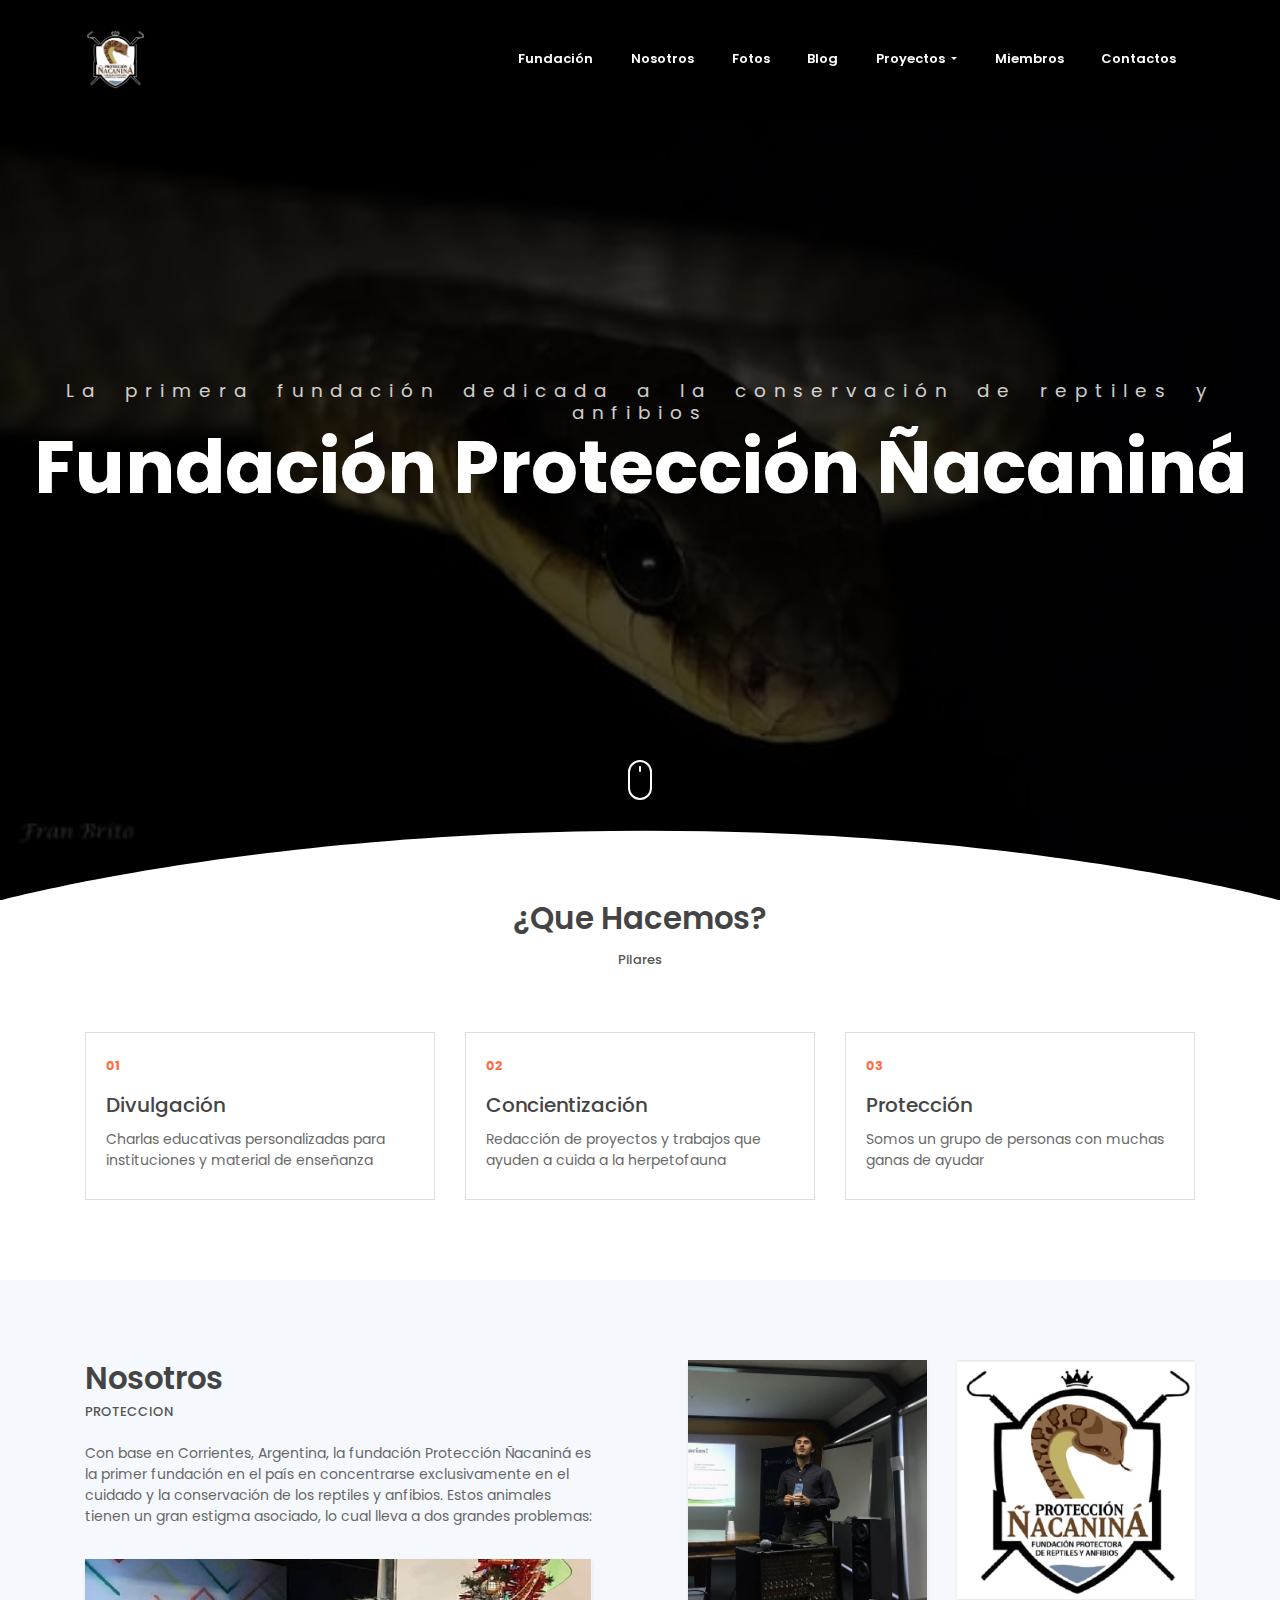
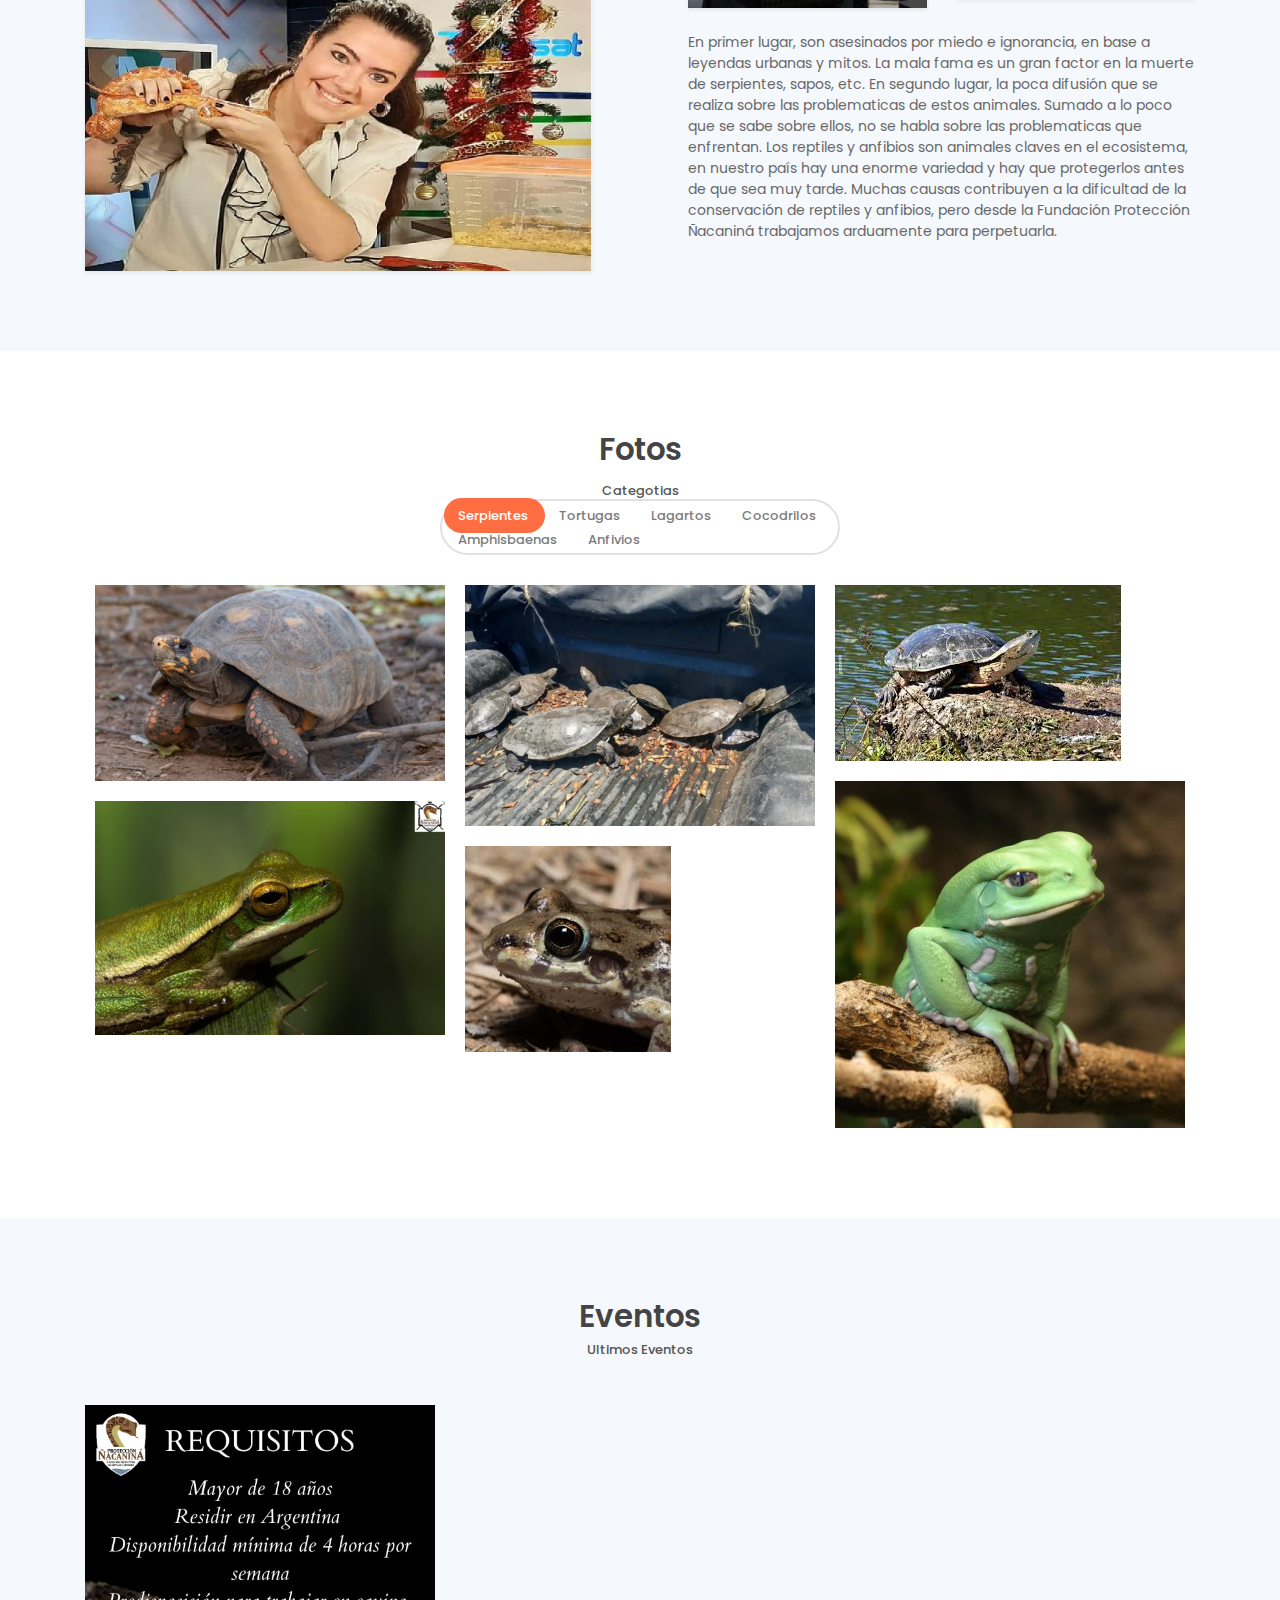
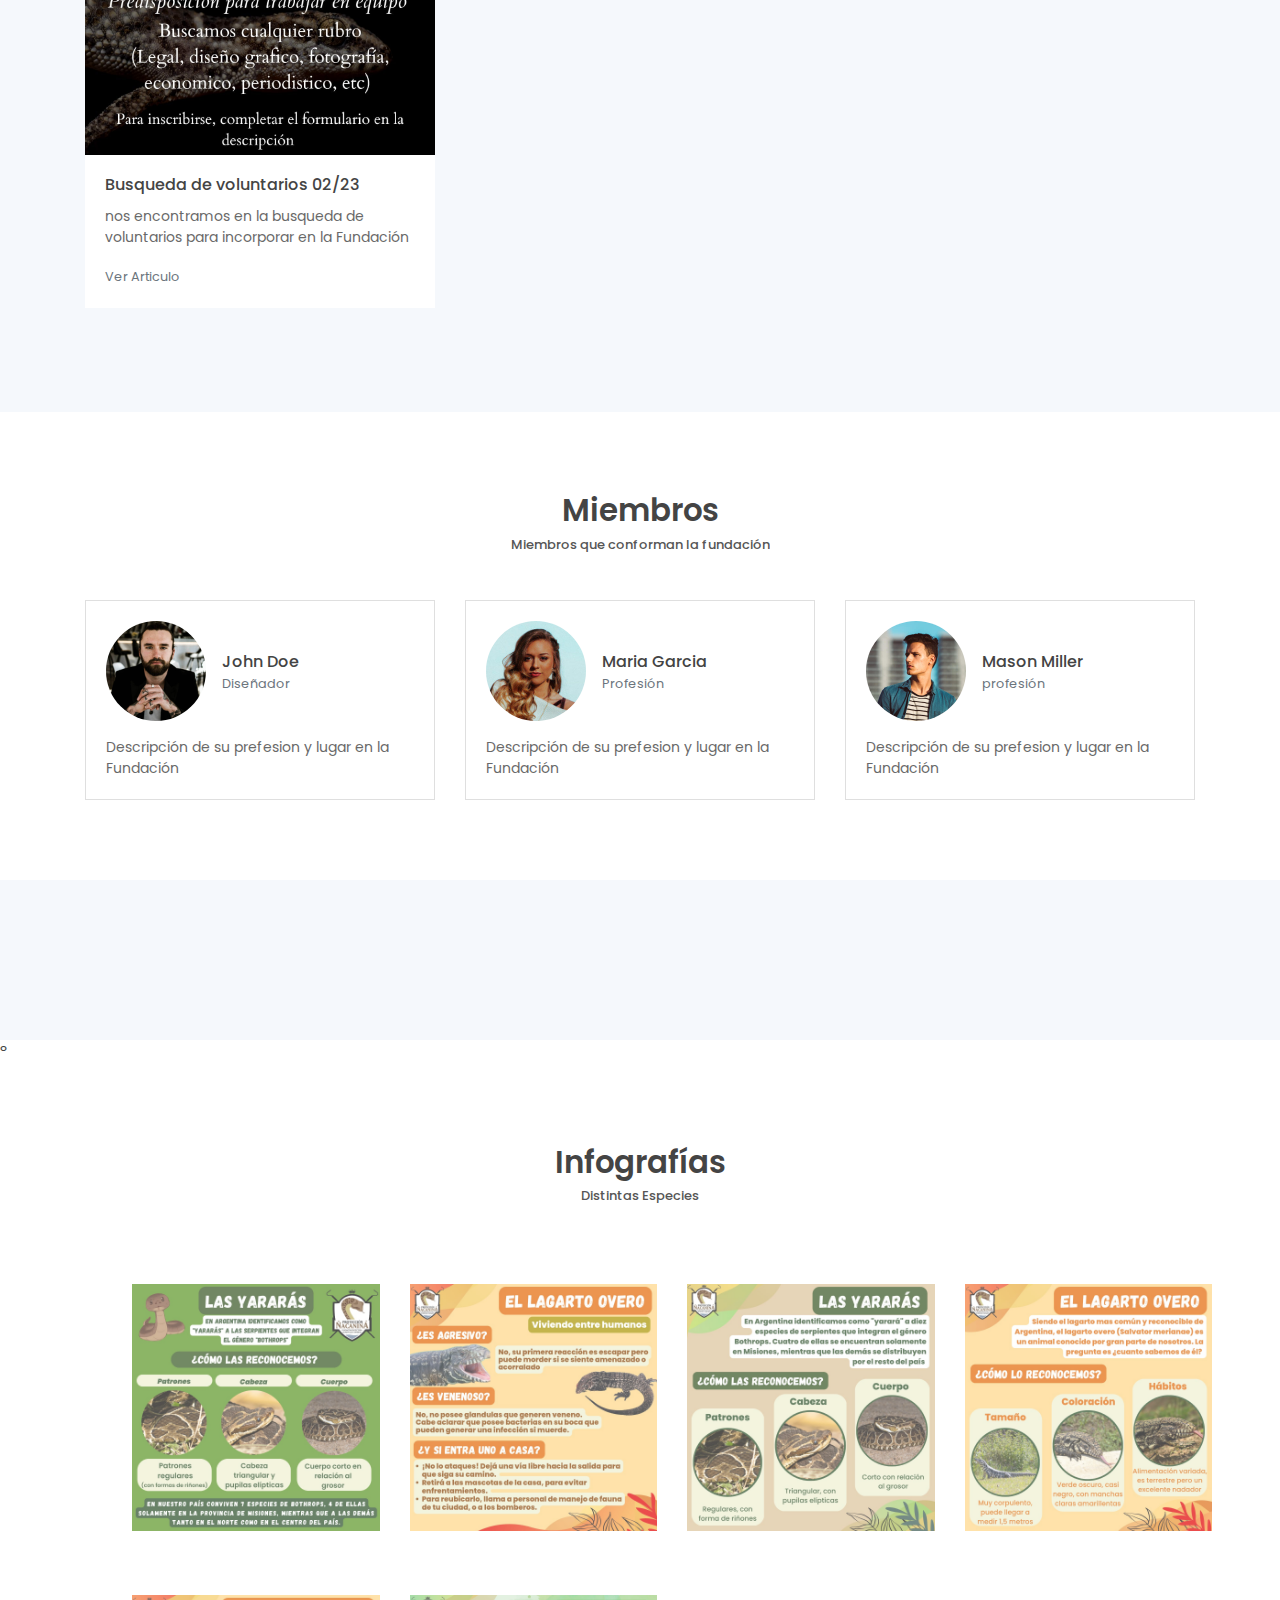
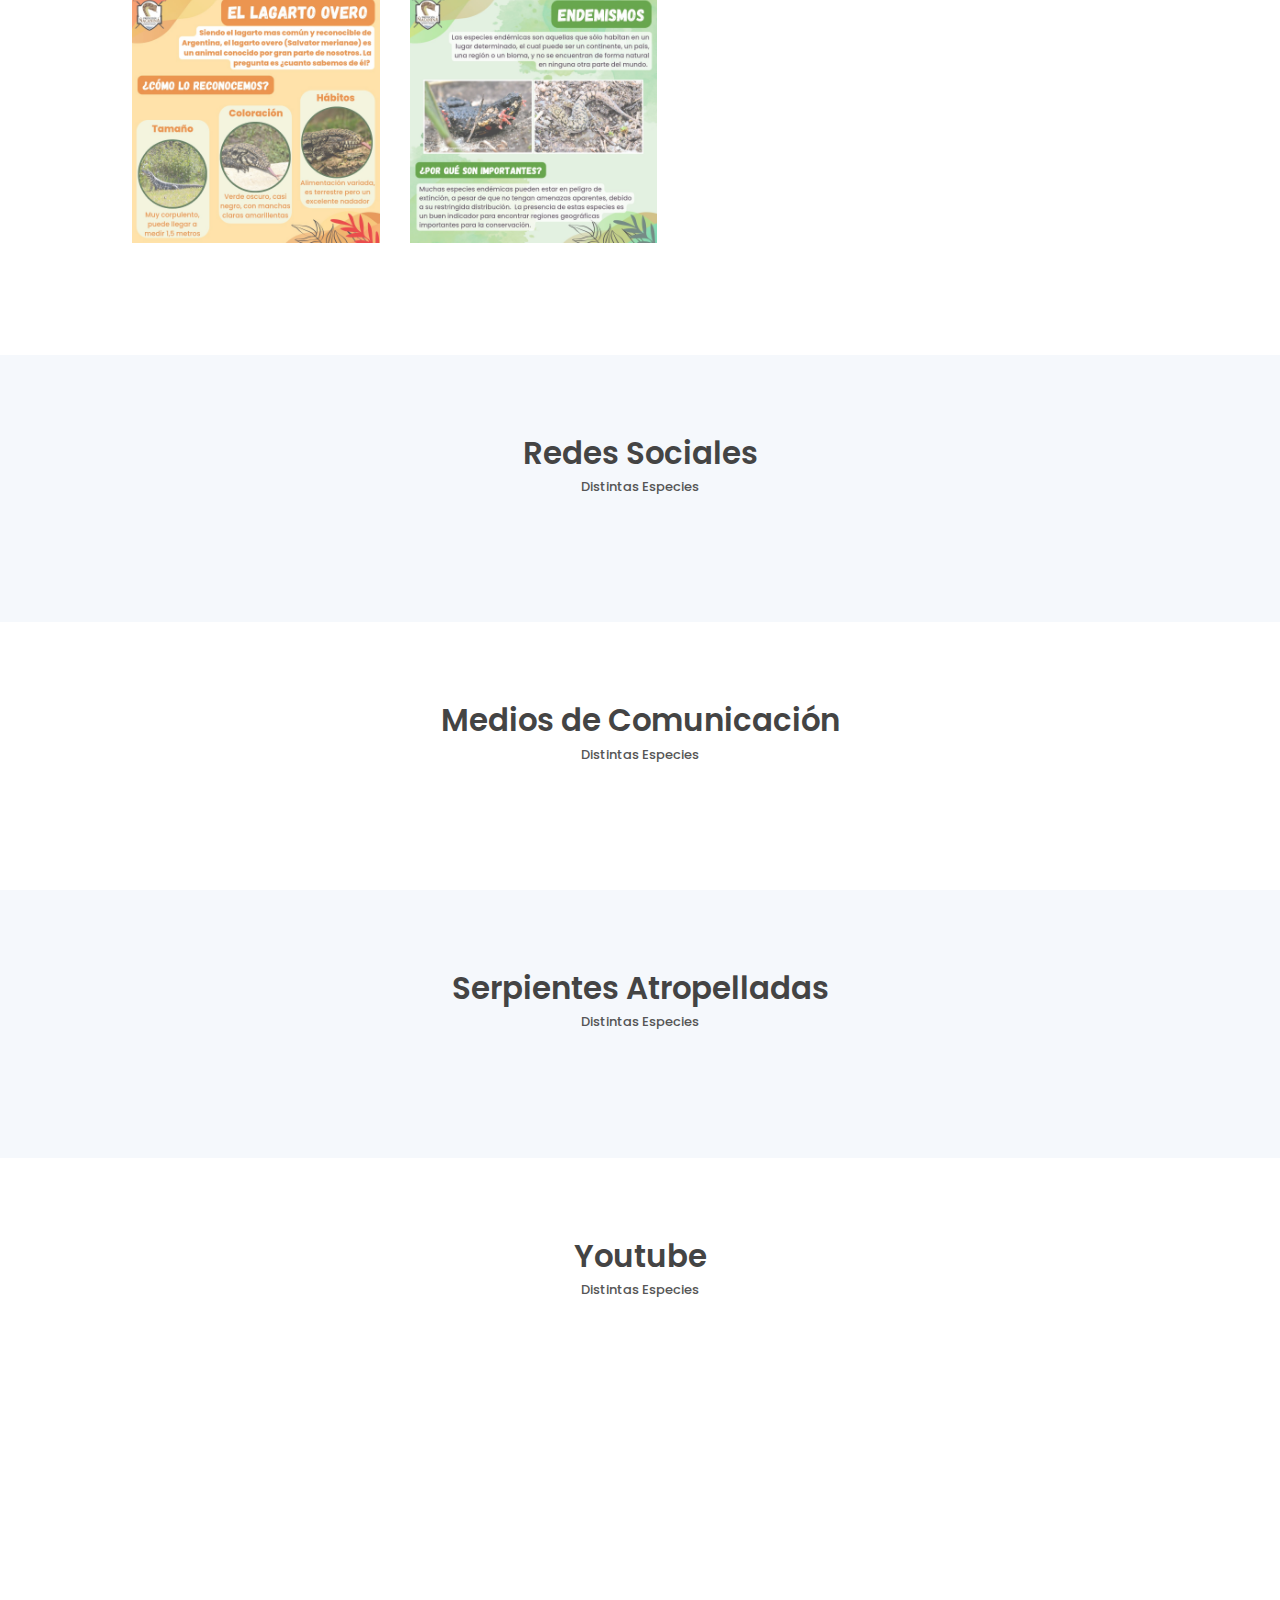
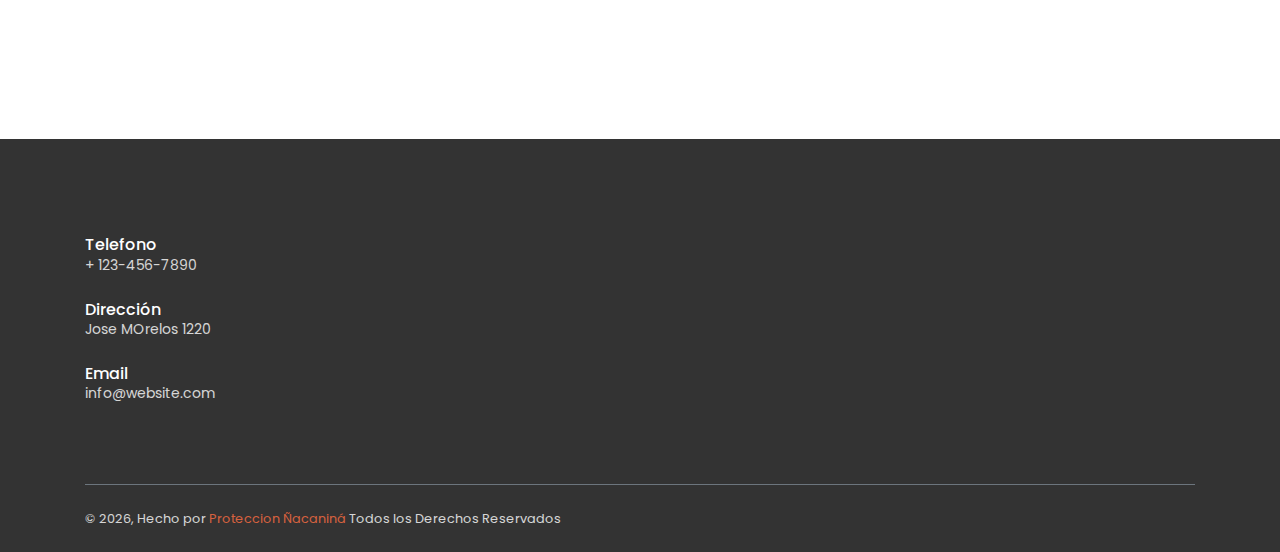
==== commit 507b5c4d: "ter" ====
--- a/public_html/index.html
+++ b/public_html/index.html
@@ -601,12 +601,10 @@
             <div>
                 <iframe width="560" height="315" src="https://www.youtube.com/embed/EVRrn6PyuE8" title="YouTube video player" frameborder="0" allow="accelerometer; autoplay; clipboard-write; encrypted-media; gyroscope; picture-in-picture; web-share" allowfullscreen></iframe>
             </div>
-                <br>
-                <br>
-                <br>
-                <br>
+                
+        
             <div>
-            <iframe width="560" height="315" src="https://www.youtube.com/embed/WyGJDhdh-zc" title="YouTube video player" frameborder="0" allow="accelerometer; autoplay; clipboard-write; encrypted-media; gyroscope; picture-in-picture; web-share" allowfullscreen></iframe>
+                <iframe width="560" height="315" src="https://www.youtube.com/embed/WyGJDhdh-zc" title="YouTube video player" frameborder="0" allow="accelerometer; autoplay; clipboard-write; encrypted-media; gyroscope; picture-in-picture; web-share" allowfullscreen></iframe>
             </div>
             <div>
                 <iframe width="560" height="315" src="https://www.youtube.com/embed/m-uzvZ2eqlk" title="YouTube video player" frameborder="0" allow="accelerometer; autoplay; clipboard-write; encrypted-media; gyroscope; picture-in-picture; web-share" allowfullscreen></iframe>
--- a/public_html/assets/css/leadmark.css
+++ b/public_html/assets/css/leadmark.css
@@ -11765,4 +11765,10 @@
 .col-12 img:hover {
   opacity: 1;
     box-shadow: 0 4px 8px 0 rgba(0, 0, 0, 0.2), 0 6px 20px 0 rgba(0, 0, 0, 0.19);
+}
+
+
+iframe {
+  max-width: 100%;
+  height: auto;
 }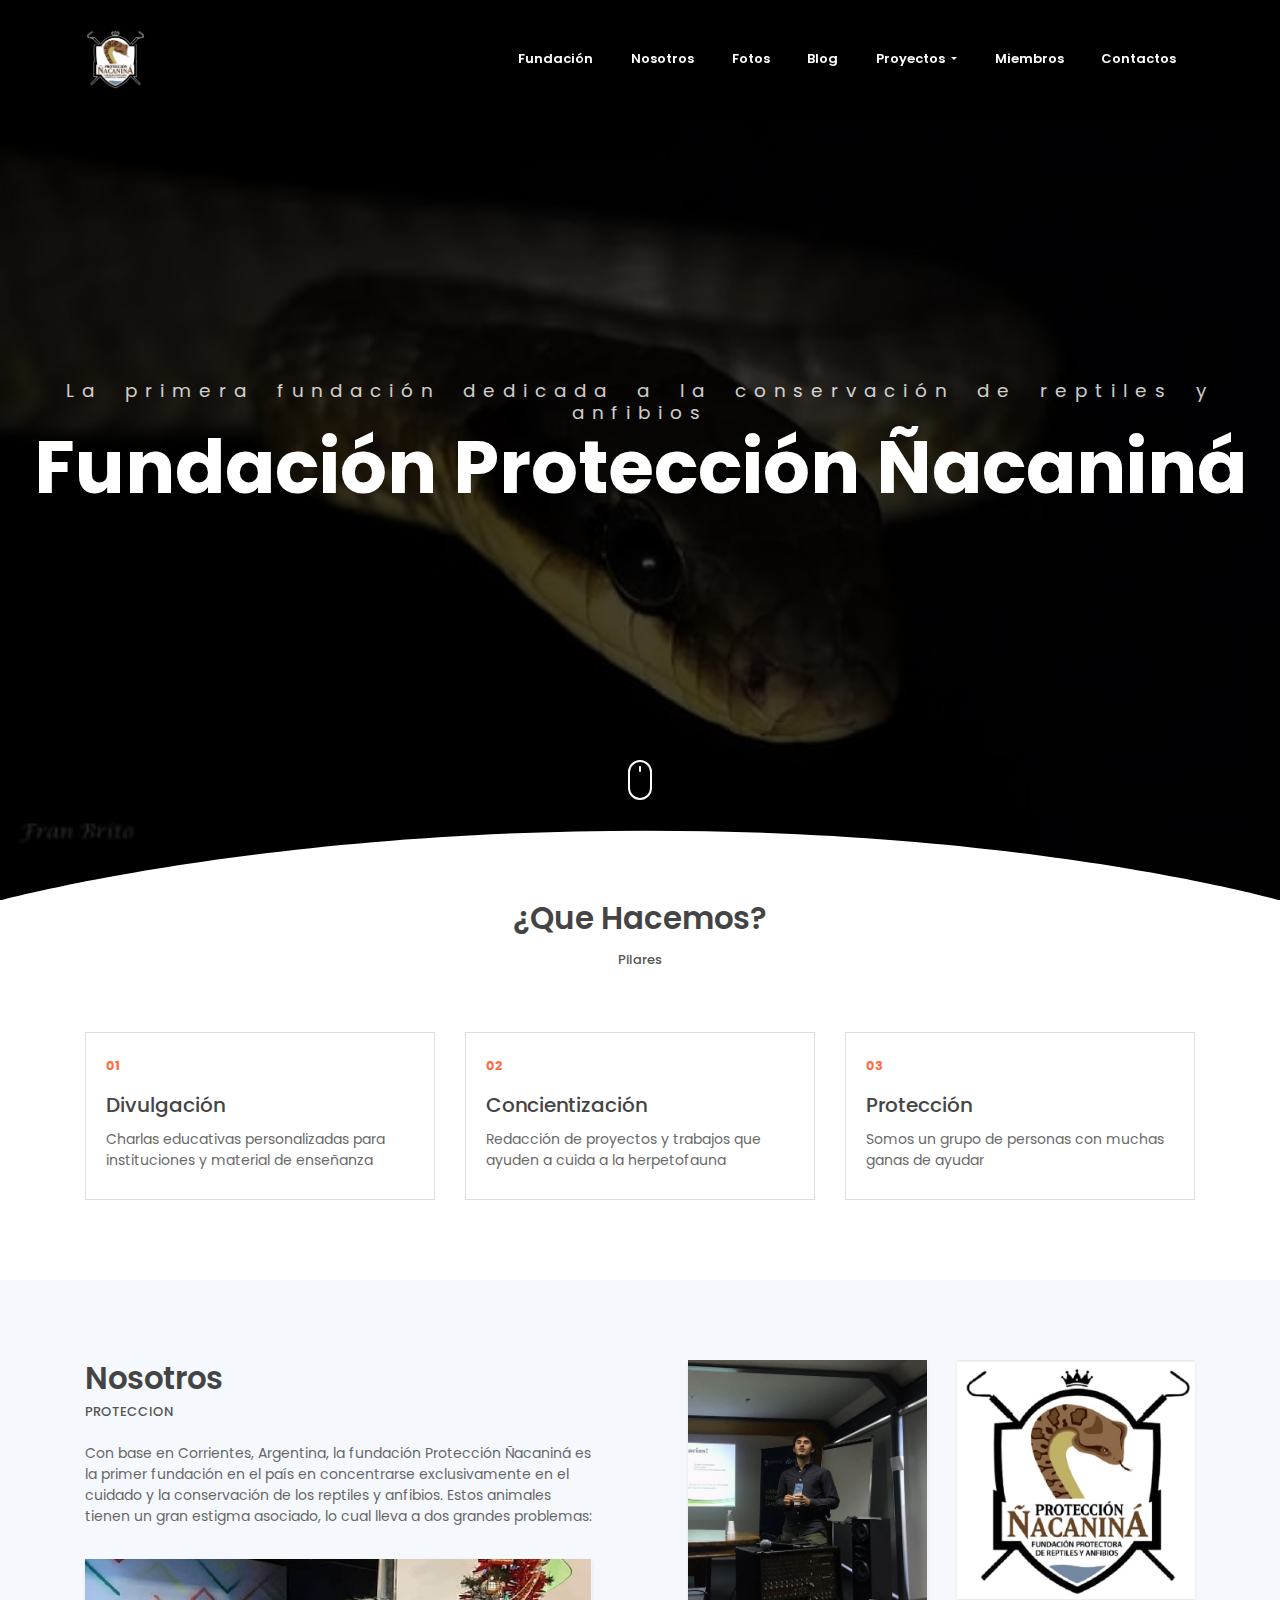
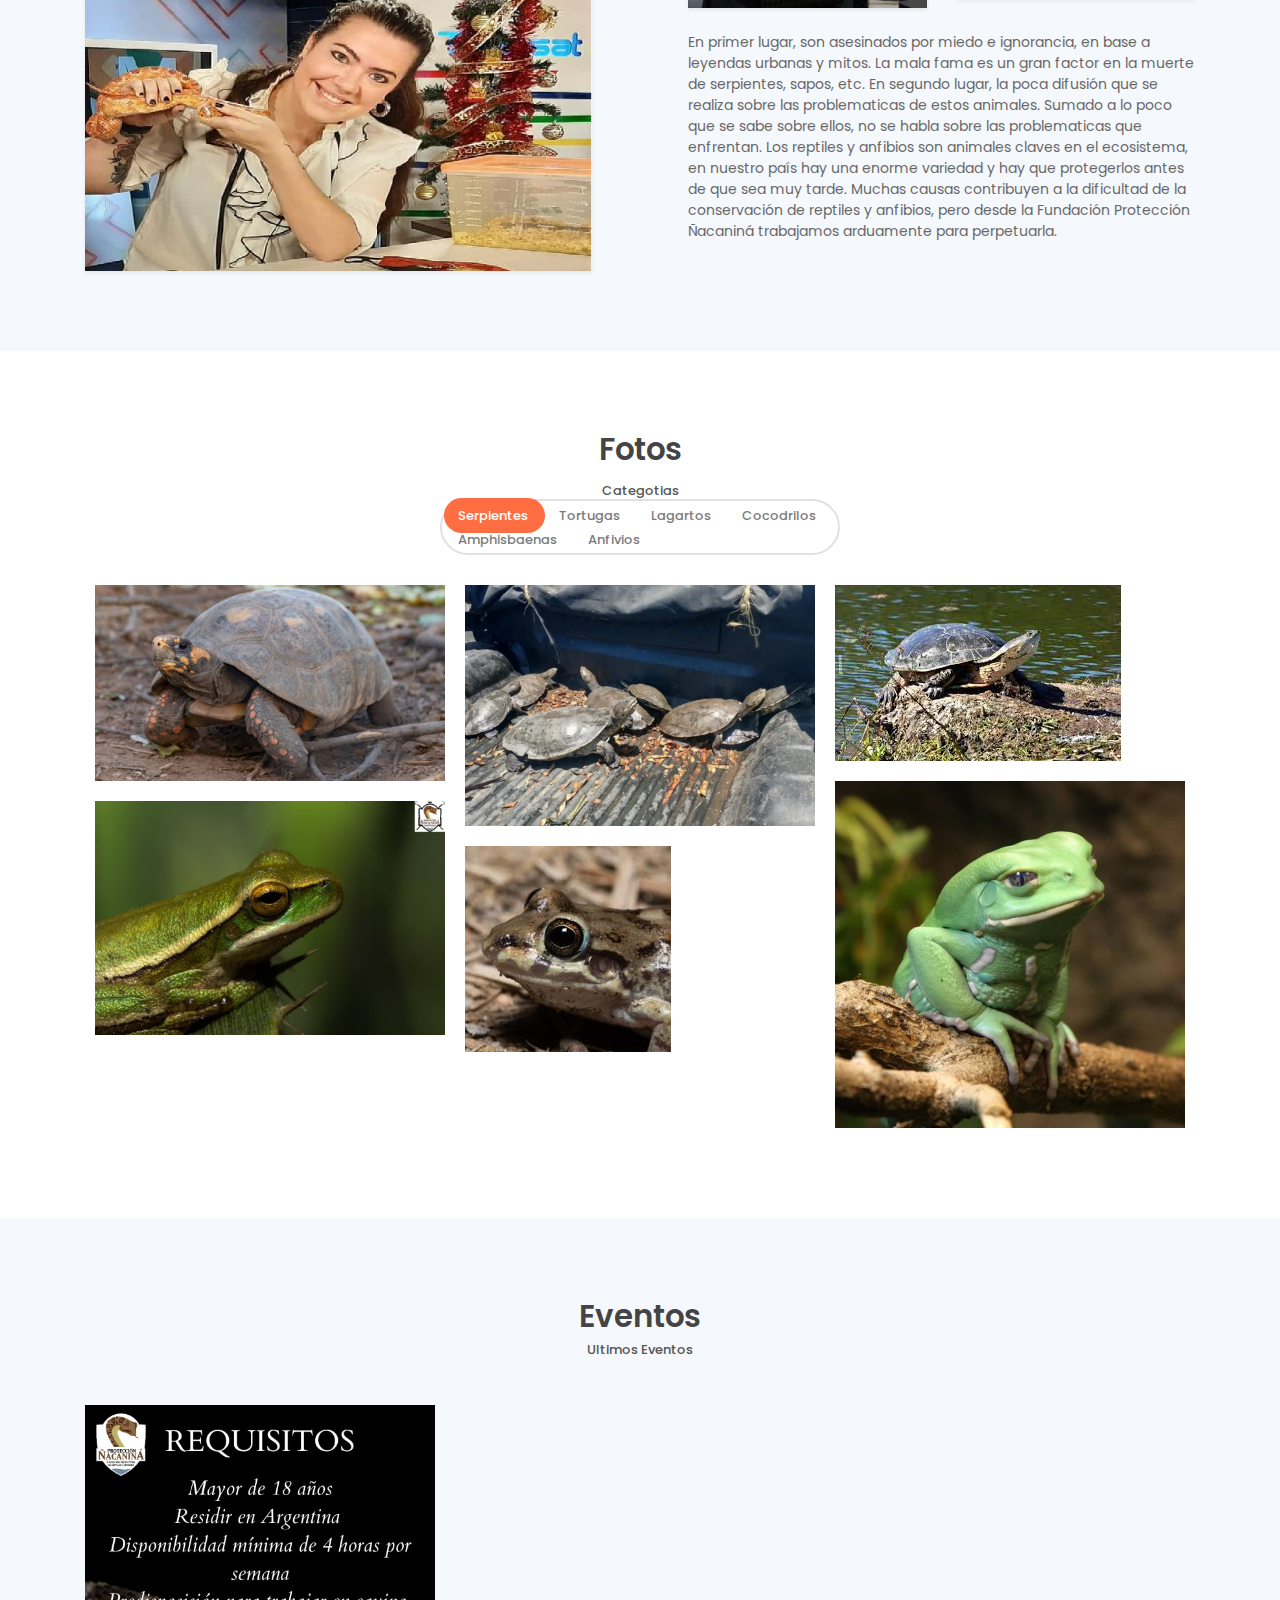
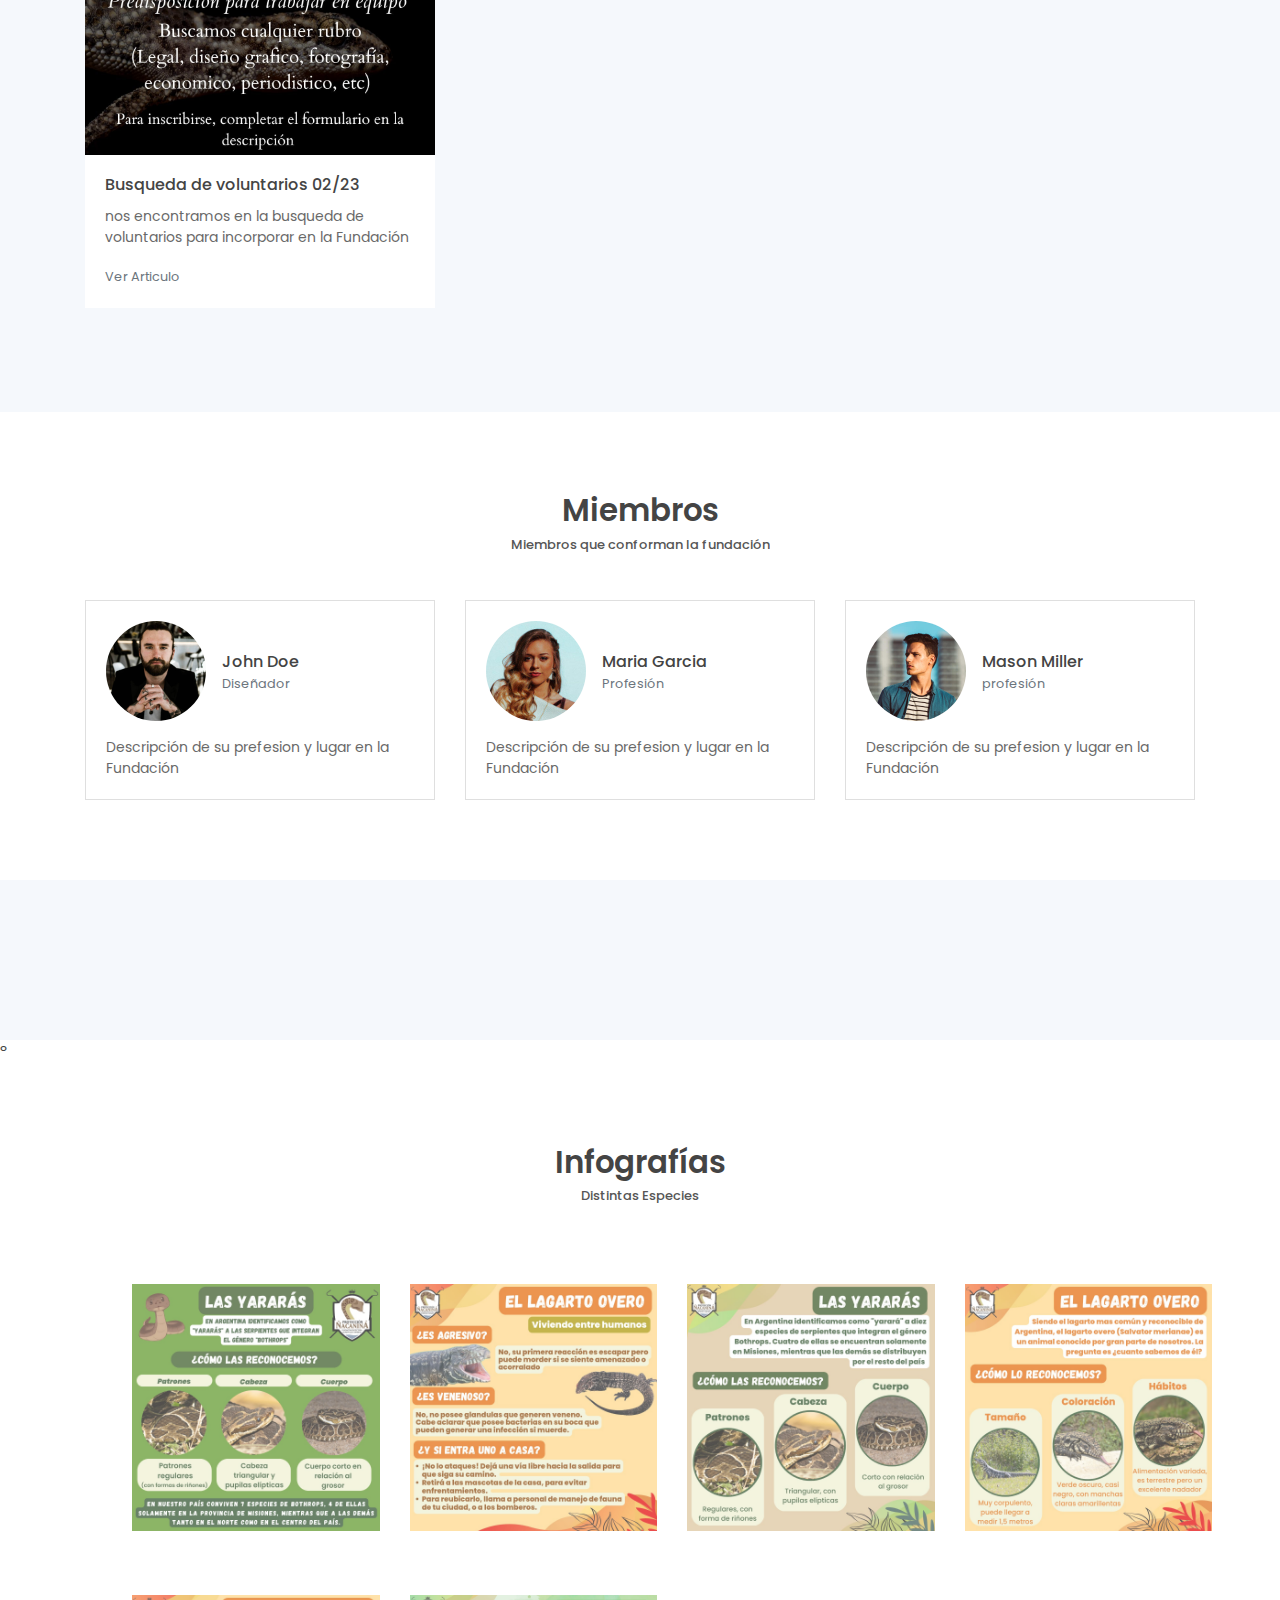
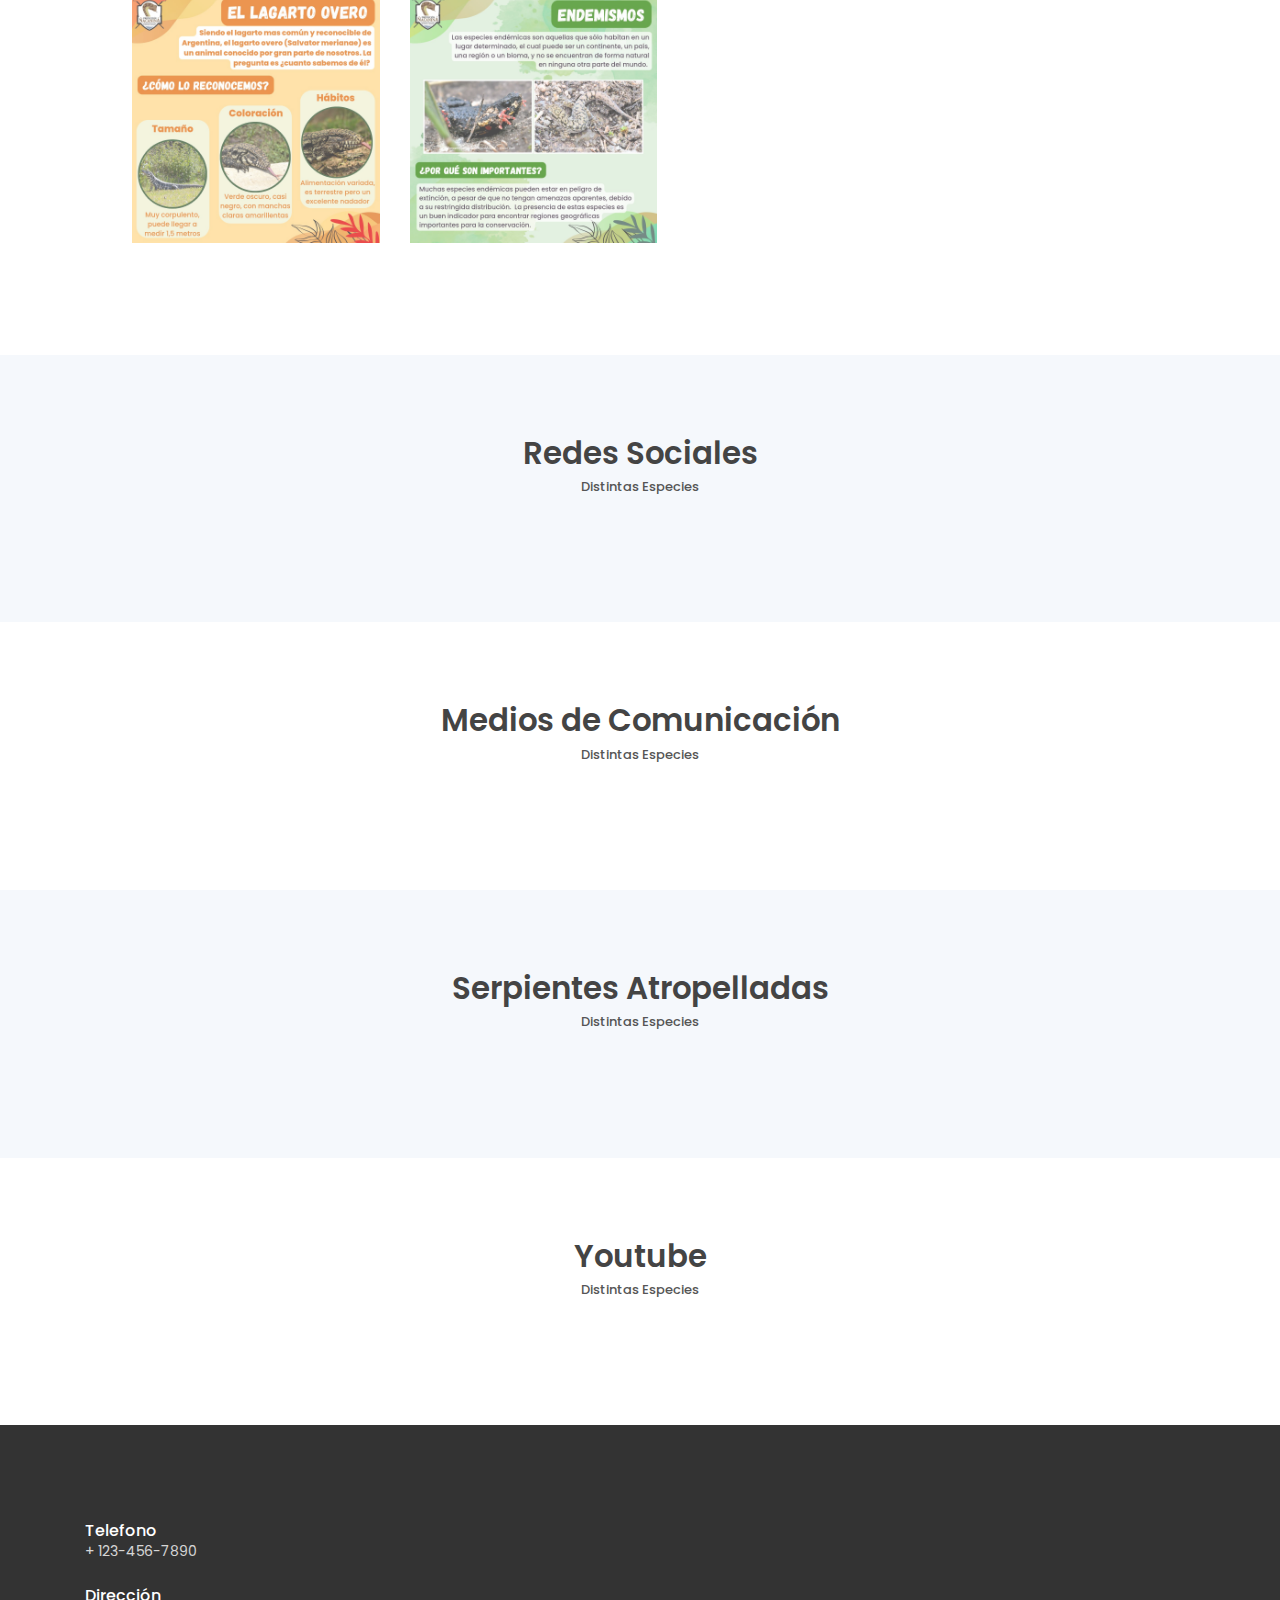
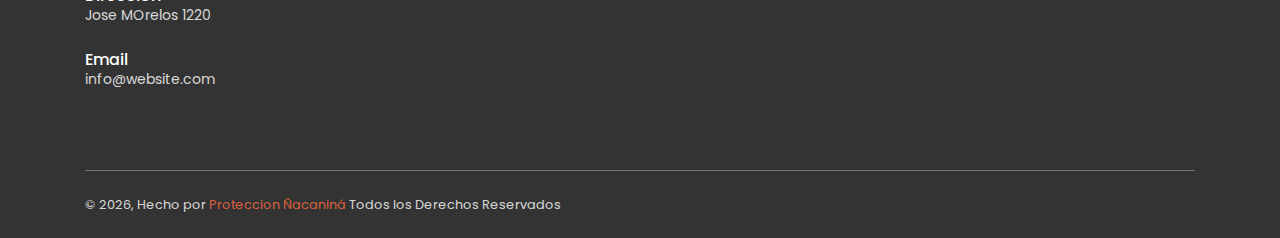
==== commit 1a8e06ba: "te" ====
--- a/public_html/index.html
+++ b/public_html/index.html
@@ -594,22 +594,7 @@
     <div class="container">
         <h6 class="section-title mb-0 text-center">Youtube</h6>
         <h6 class="section-subtitle mb-5 text-center">Distintas Especies</h6>
-        <div class="row justify-content-between text-center">
-            <div>
-                <iframe width="560" height="315" src="https://www.youtube.com/embed/o61naY74Wik" title="YouTube video player" frameborder="0" allow="accelerometer; autoplay; clipboard-write; encrypted-media; gyroscope; picture-in-picture; web-share" allowfullscreen></iframe>
-            </div>
-            <div>
-                <iframe width="560" height="315" src="https://www.youtube.com/embed/EVRrn6PyuE8" title="YouTube video player" frameborder="0" allow="accelerometer; autoplay; clipboard-write; encrypted-media; gyroscope; picture-in-picture; web-share" allowfullscreen></iframe>
-            </div>
-                
-        
-            <div>
-                <iframe width="560" height="315" src="https://www.youtube.com/embed/WyGJDhdh-zc" title="YouTube video player" frameborder="0" allow="accelerometer; autoplay; clipboard-write; encrypted-media; gyroscope; picture-in-picture; web-share" allowfullscreen></iframe>
-            </div>
-            <div>
-                <iframe width="560" height="315" src="https://www.youtube.com/embed/m-uzvZ2eqlk" title="YouTube video player" frameborder="0" allow="accelerometer; autoplay; clipboard-write; encrypted-media; gyroscope; picture-in-picture; web-share" allowfullscreen></iframe>
-            </div>   
-        </div>              
+       
     </div>
 </section>
 
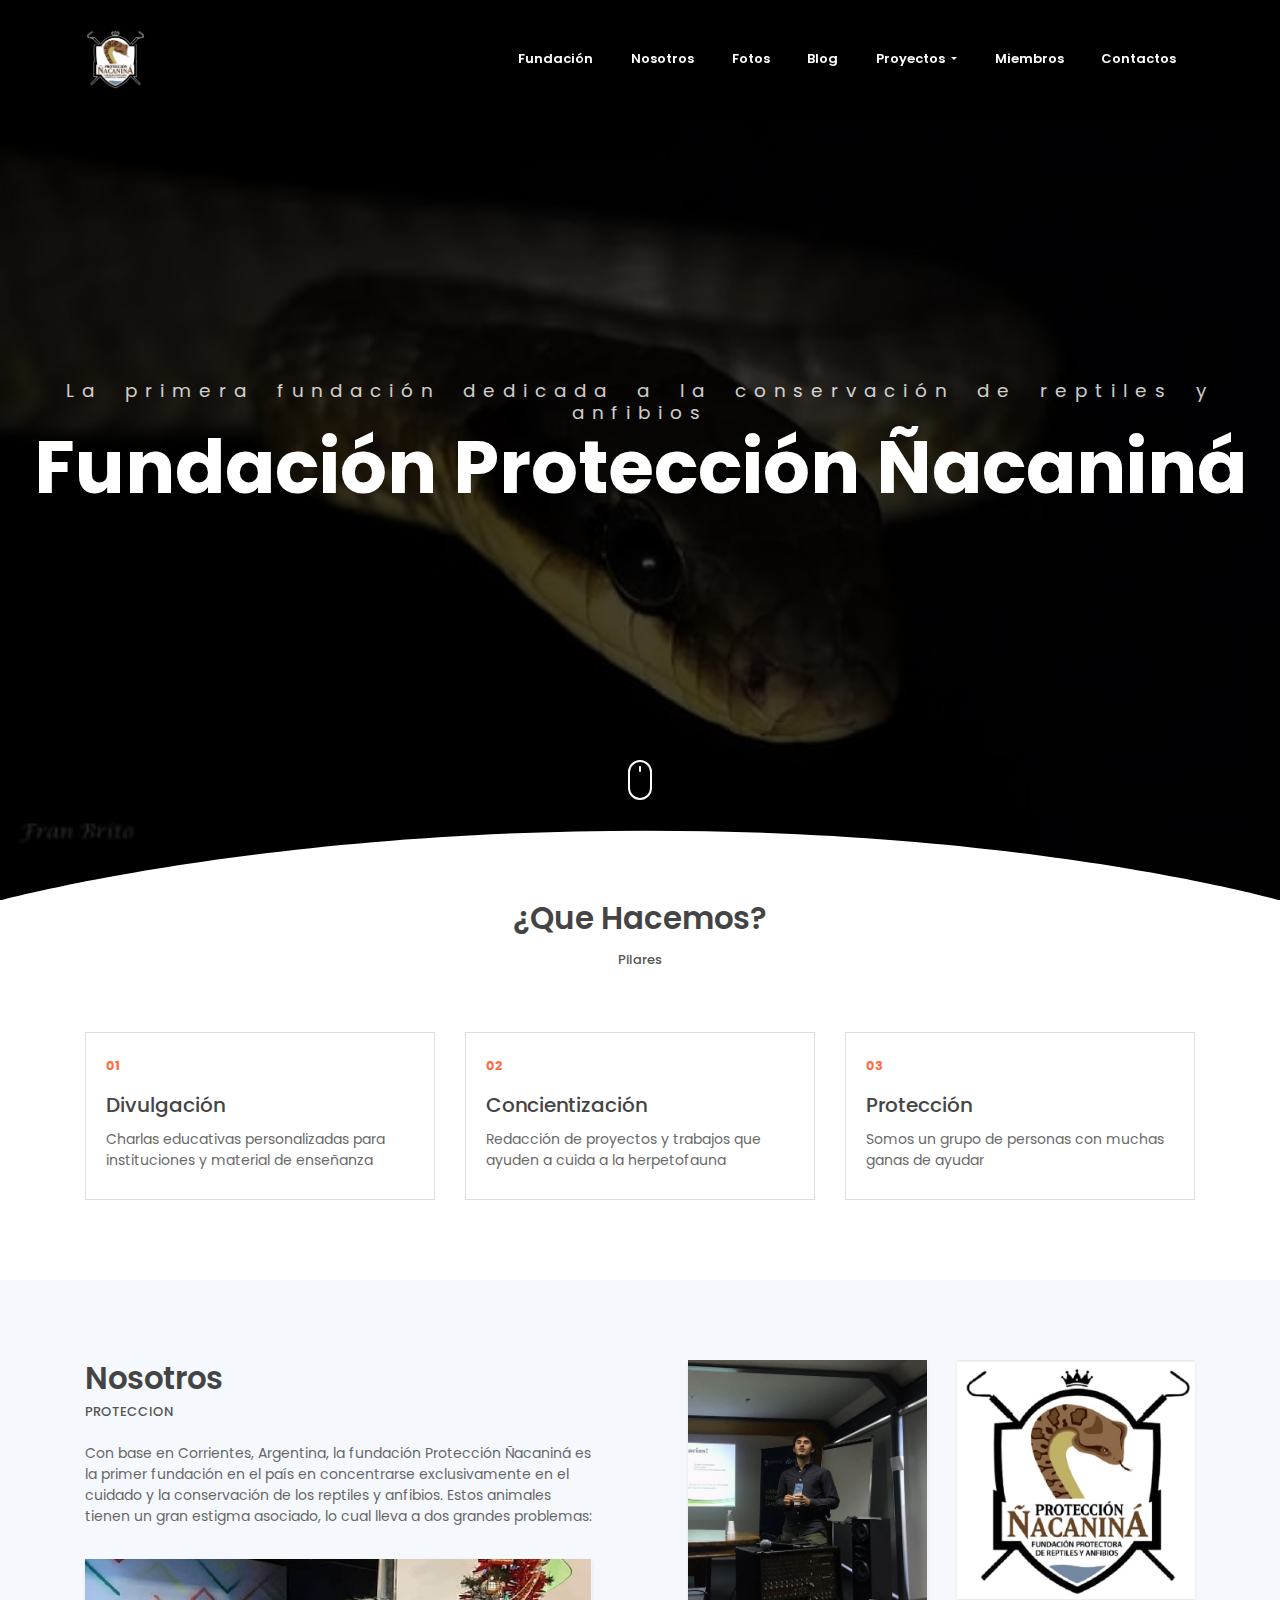
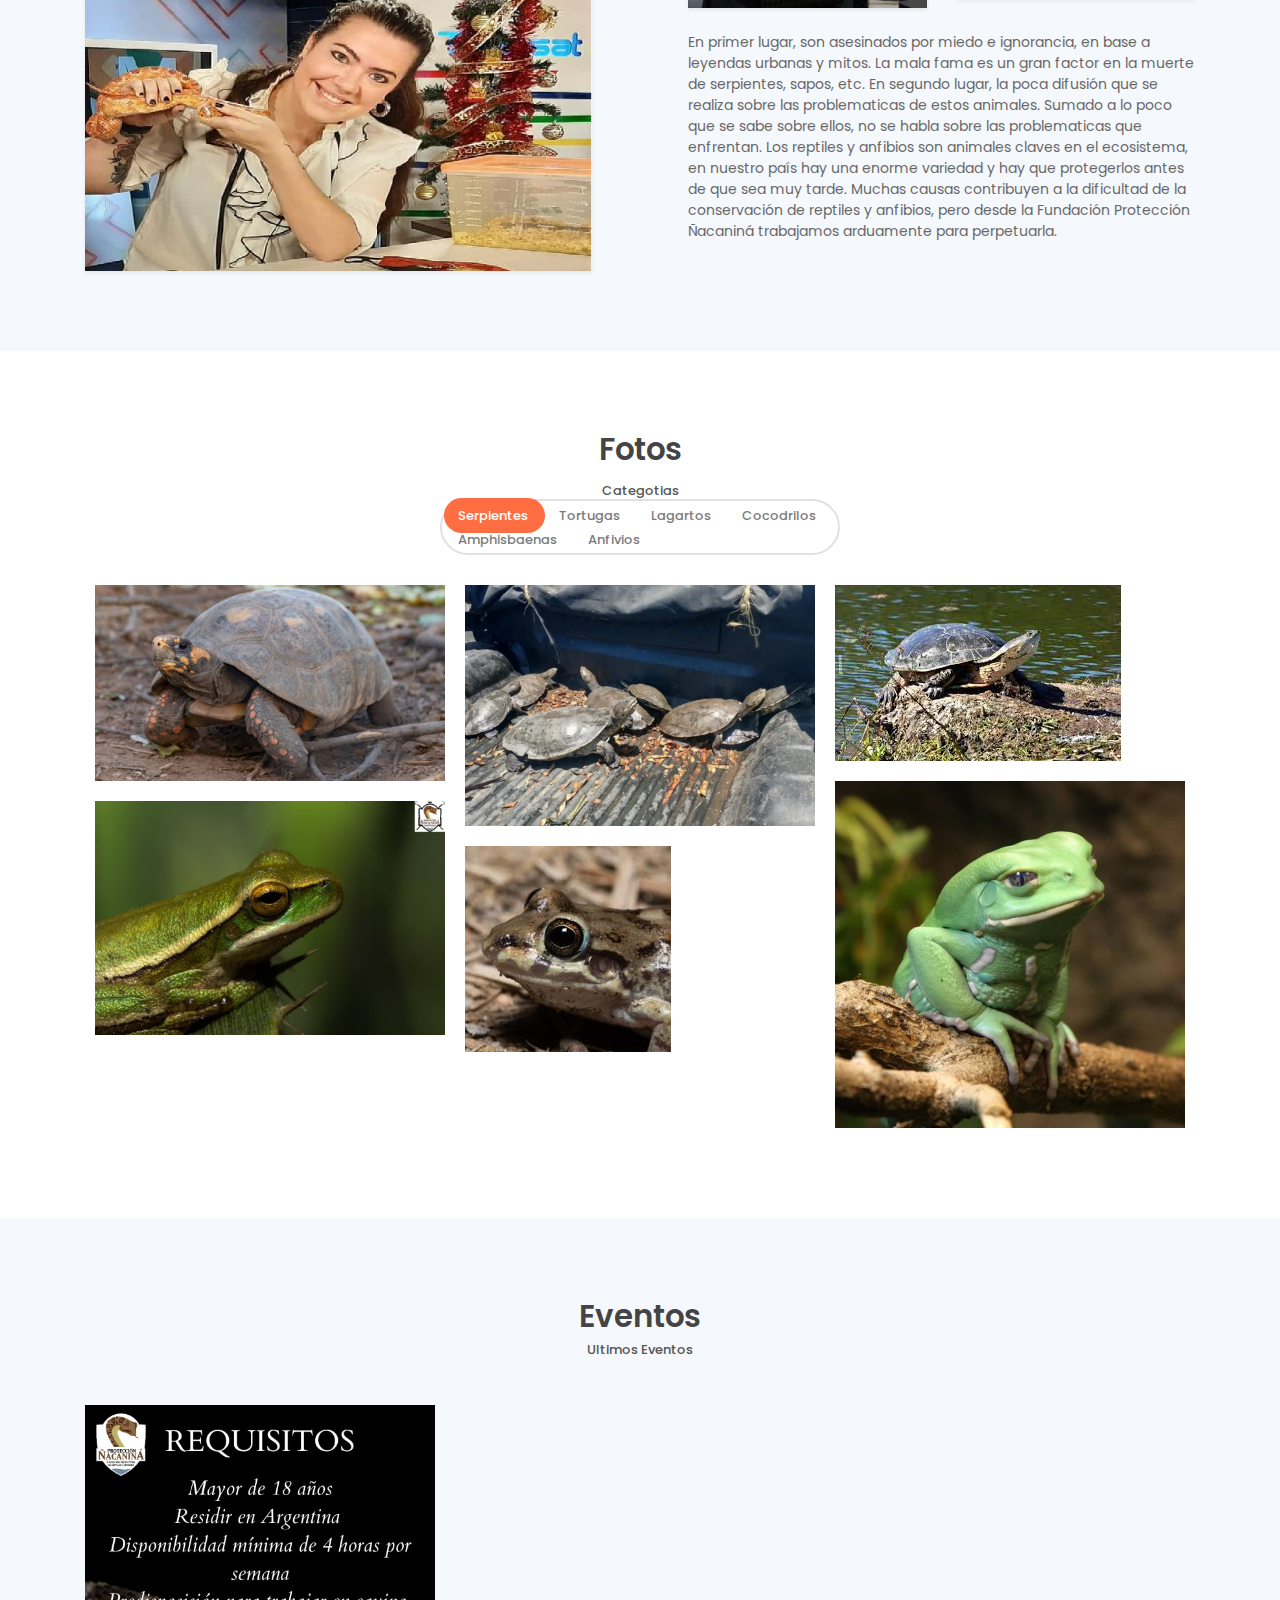
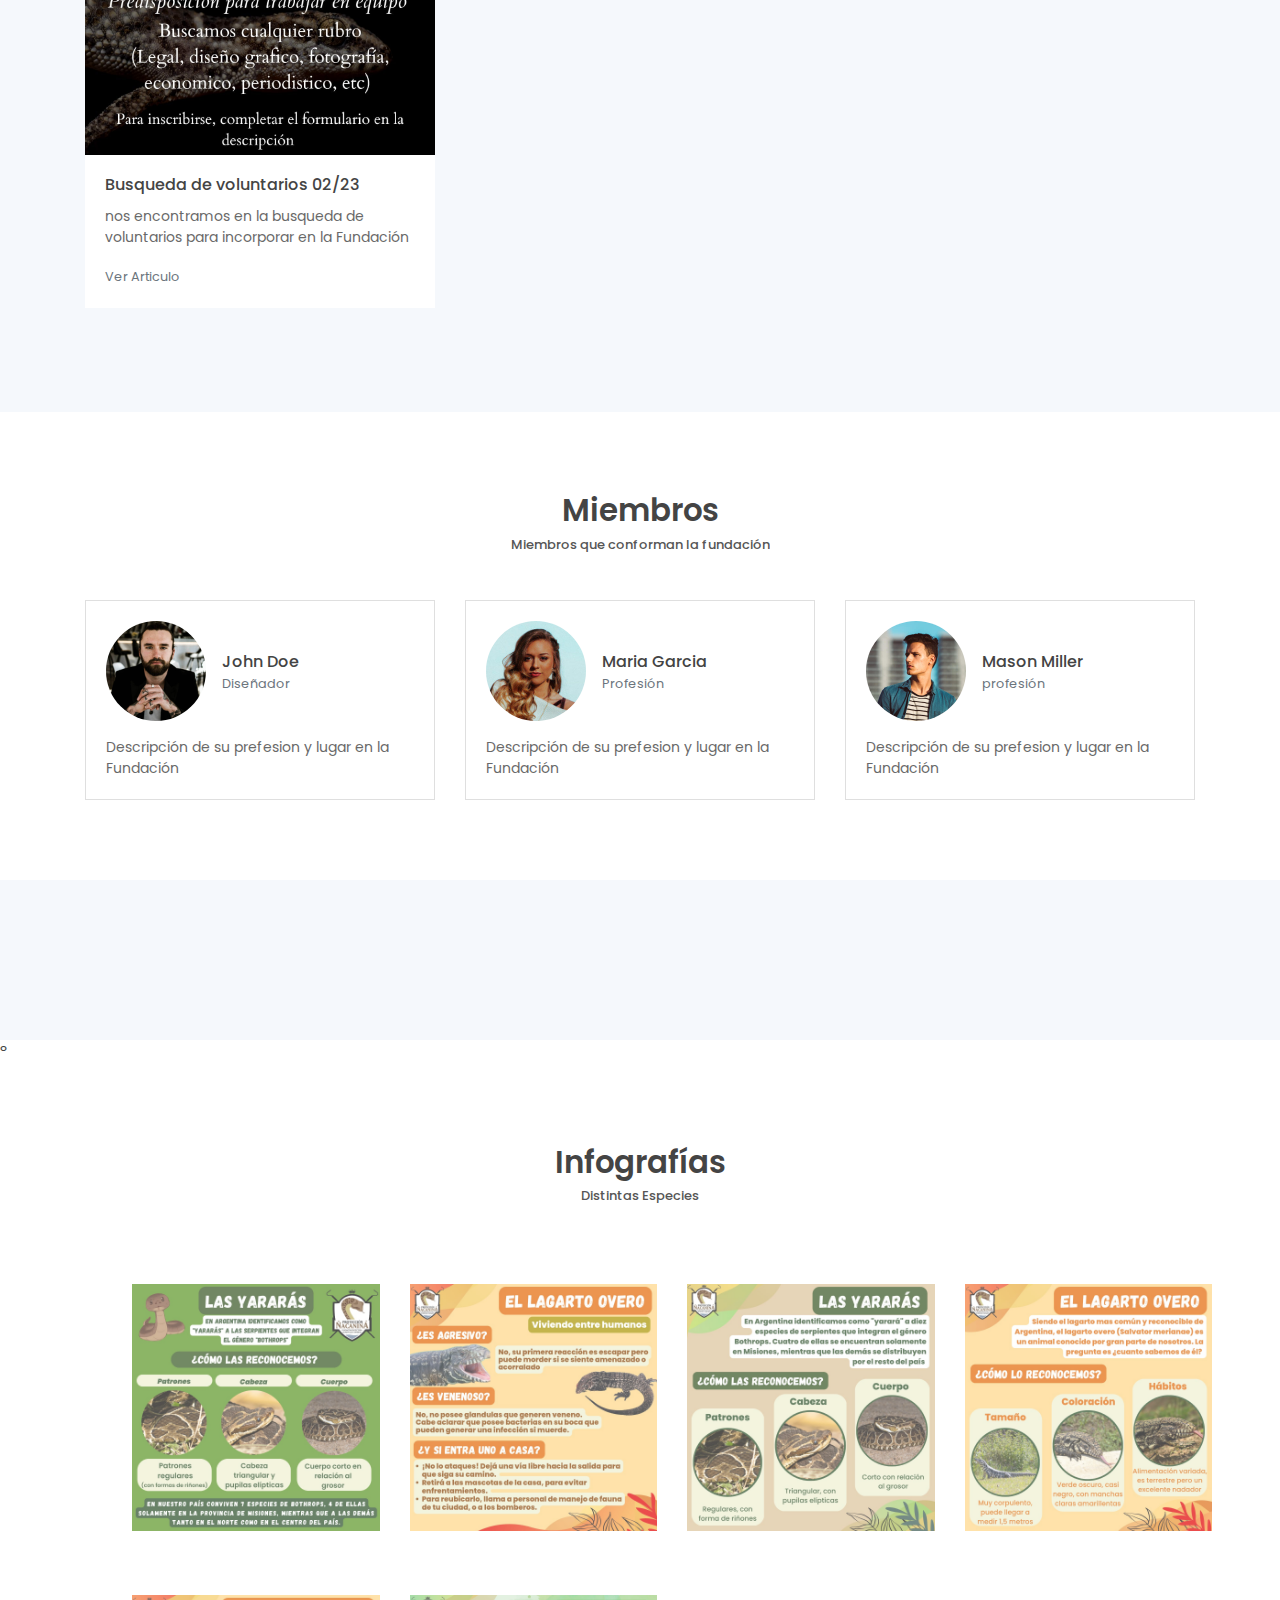
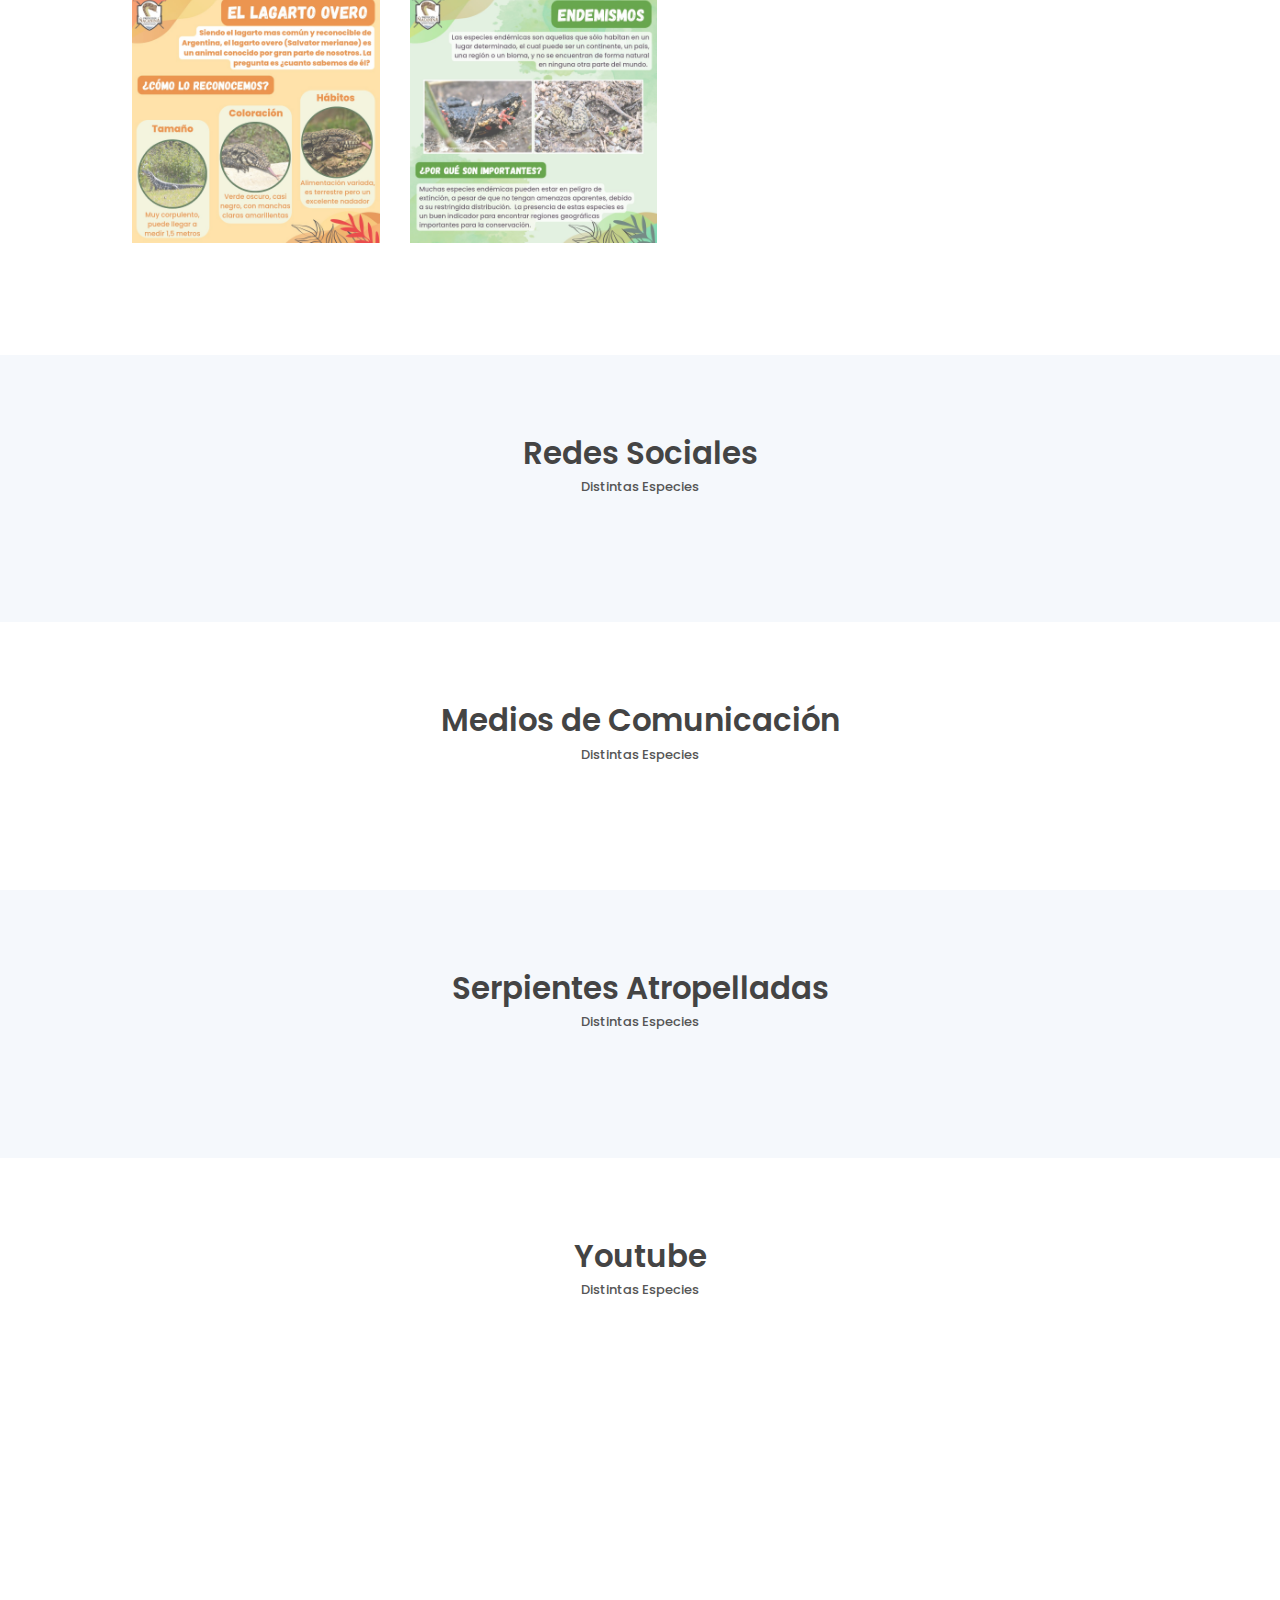
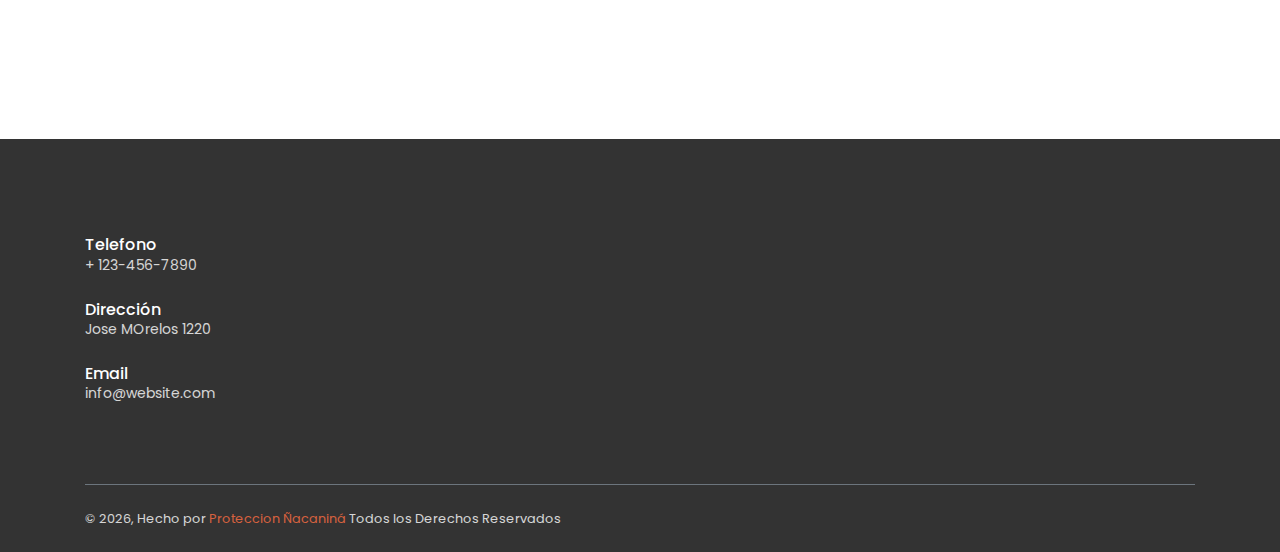
==== commit 984d338e: "cuarto" ====
--- a/public_html/index.html
+++ b/public_html/index.html
@@ -594,7 +594,21 @@
     <div class="container">
         <h6 class="section-title mb-0 text-center">Youtube</h6>
         <h6 class="section-subtitle mb-5 text-center">Distintas Especies</h6>
-       
+        <div class="row justify-content-between text-center">
+            <div>
+                <iframe width="560" height="315" src="https://www.youtube.com/embed/o61naY74Wik" title="YouTube video player" frameborder="0" allow="accelerometer; autoplay; clipboard-write; encrypted-media; gyroscope; picture-in-picture; web-share" allowfullscreen></iframe>
+            </div>
+            <div>
+                <iframe width="560" height="315" src="https://www.youtube.com/embed/EVRrn6PyuE8" title="YouTube video player" frameborder="0" allow="accelerometer; autoplay; clipboard-write; encrypted-media; gyroscope; picture-in-picture; web-share" allowfullscreen></iframe>
+            </div>
+                <br>
+                <br>
+                <br>
+                  <br>
+            <div>
+            <iframe width="560" height="315" src="https://www.youtube.com/embed/WyGJDhdh-zc" title="YouTube video player" frameborder="0" allow="accelerometer; autoplay; clipboard-write; encrypted-media; gyroscope; picture-in-picture; web-share" allowfullscreen></iframe>
+        </div>
+        </div>              
     </div>
 </section>
 
--- a/public_html/assets/css/leadmark.css
+++ b/public_html/assets/css/leadmark.css
@@ -555,6 +555,7 @@
 }
 
 .container {
+  max-width:320px;
   width: 100%;
   padding-right: 15px;
   padding-left: 15px;
